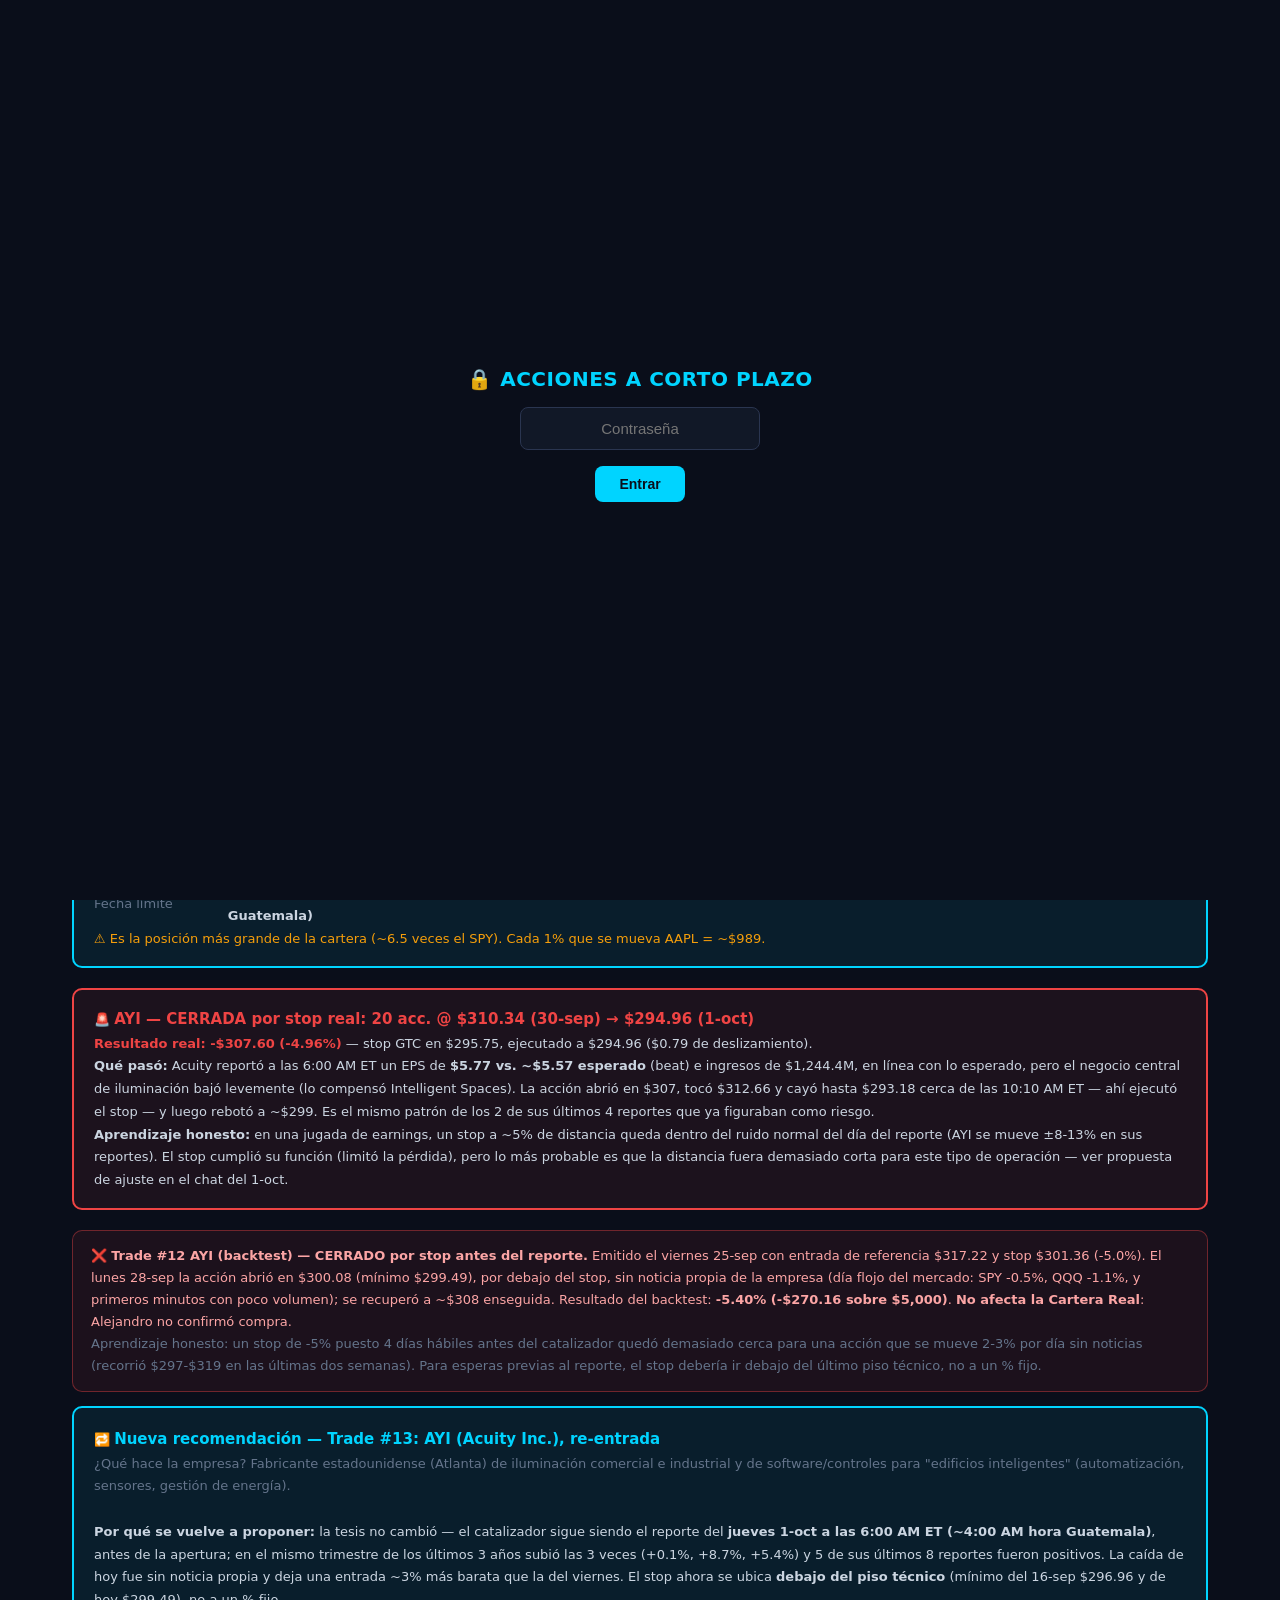
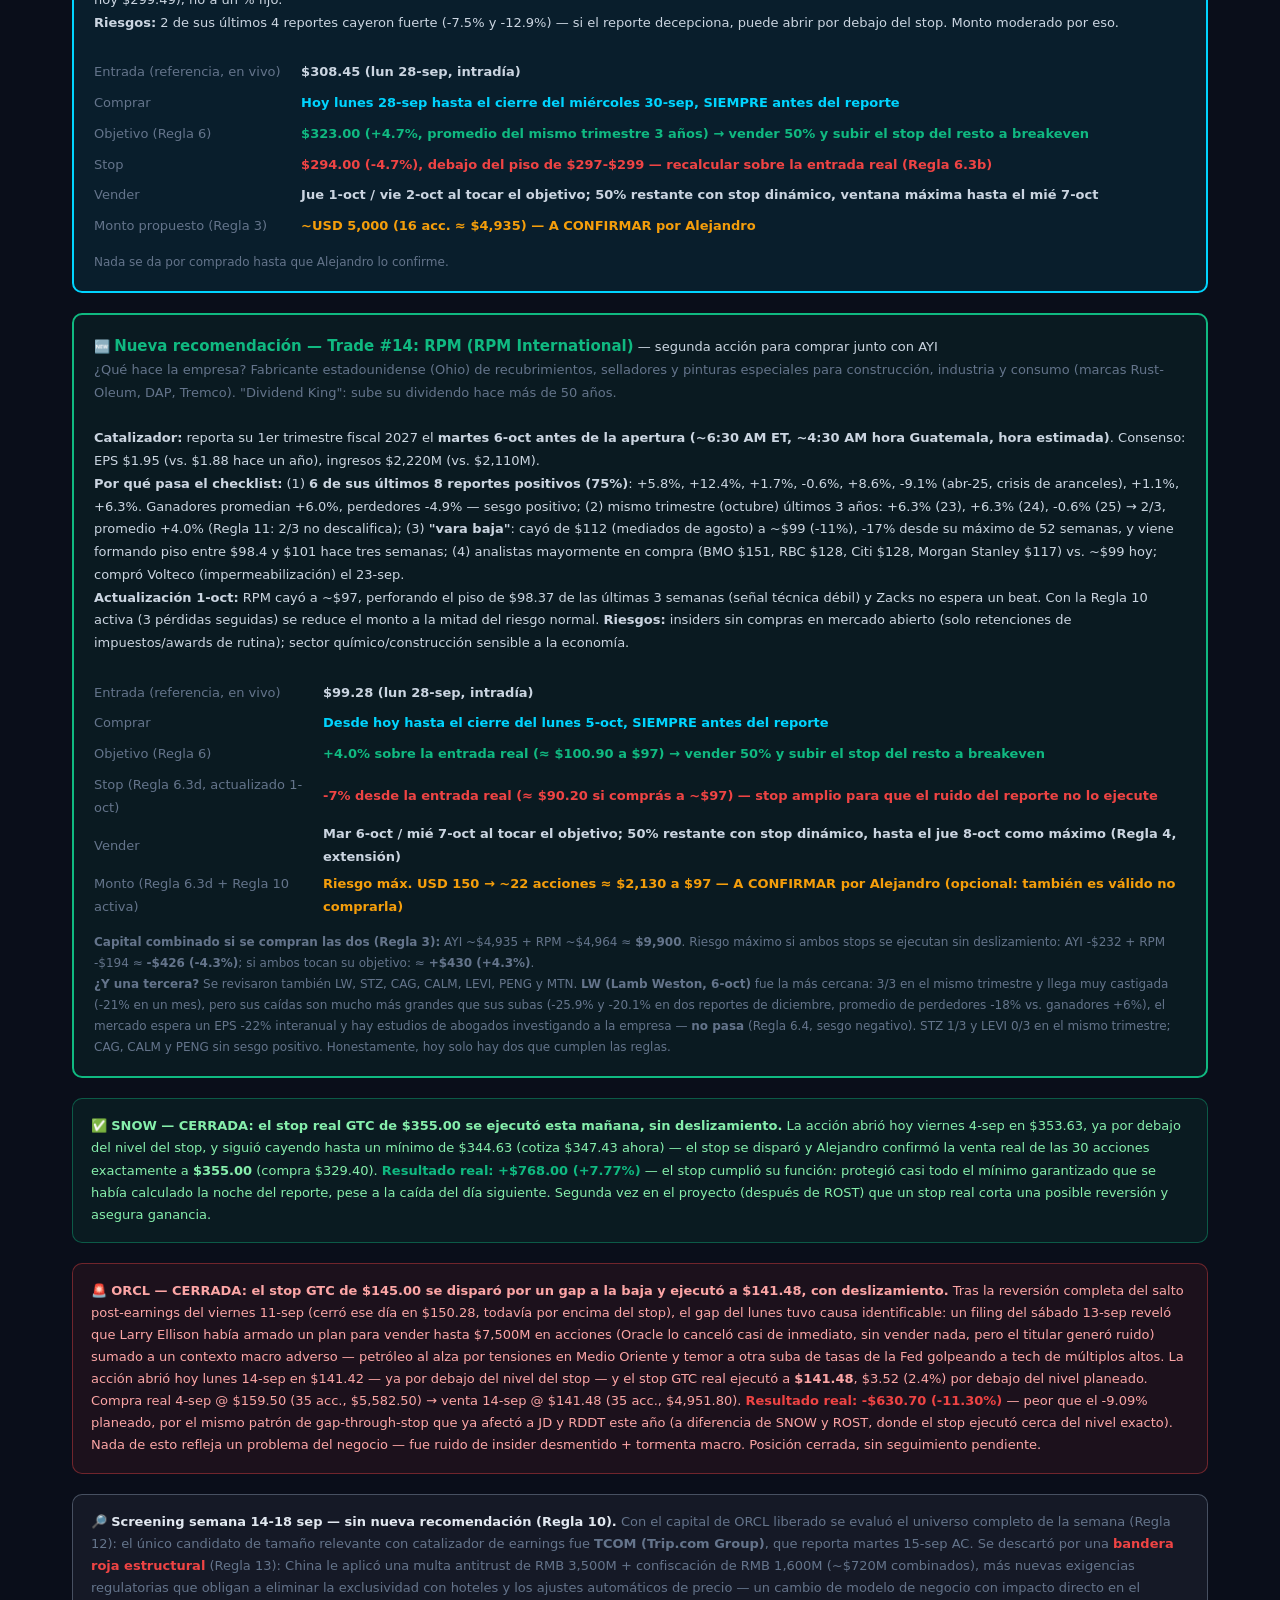
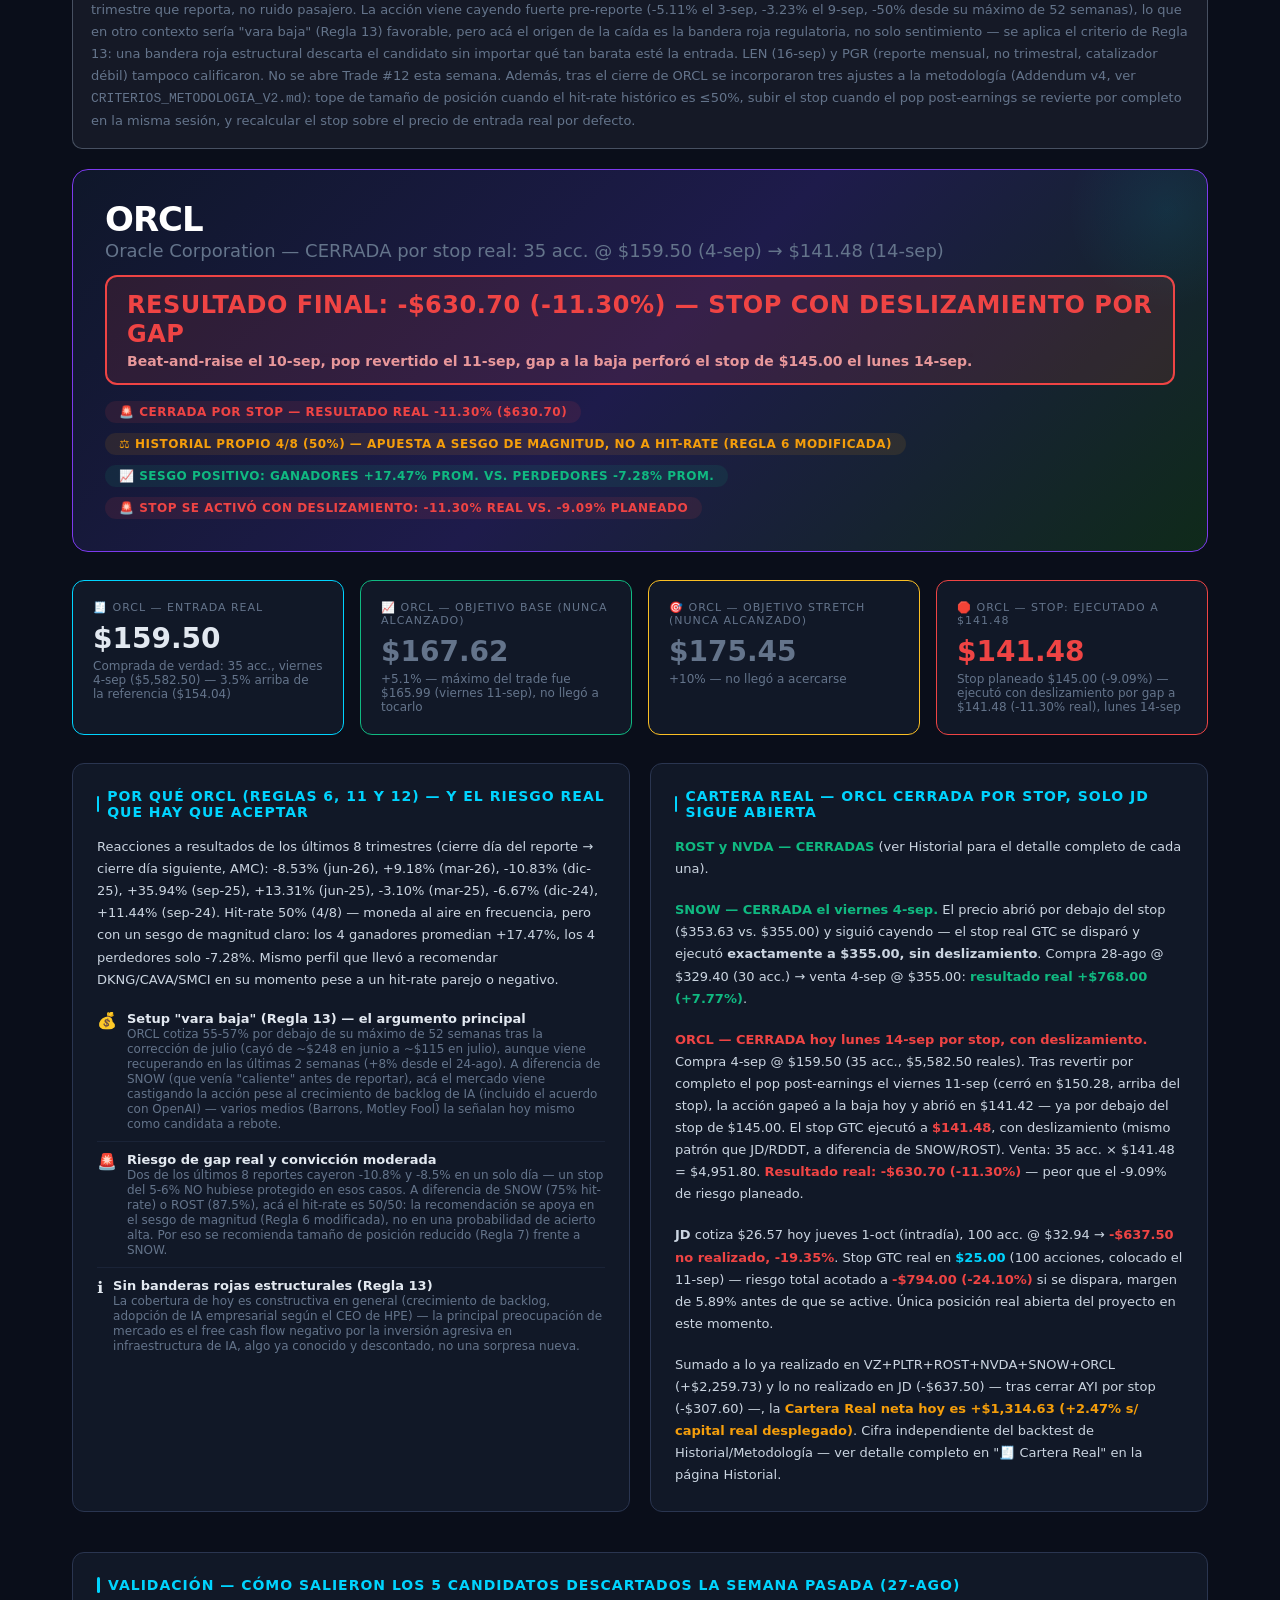
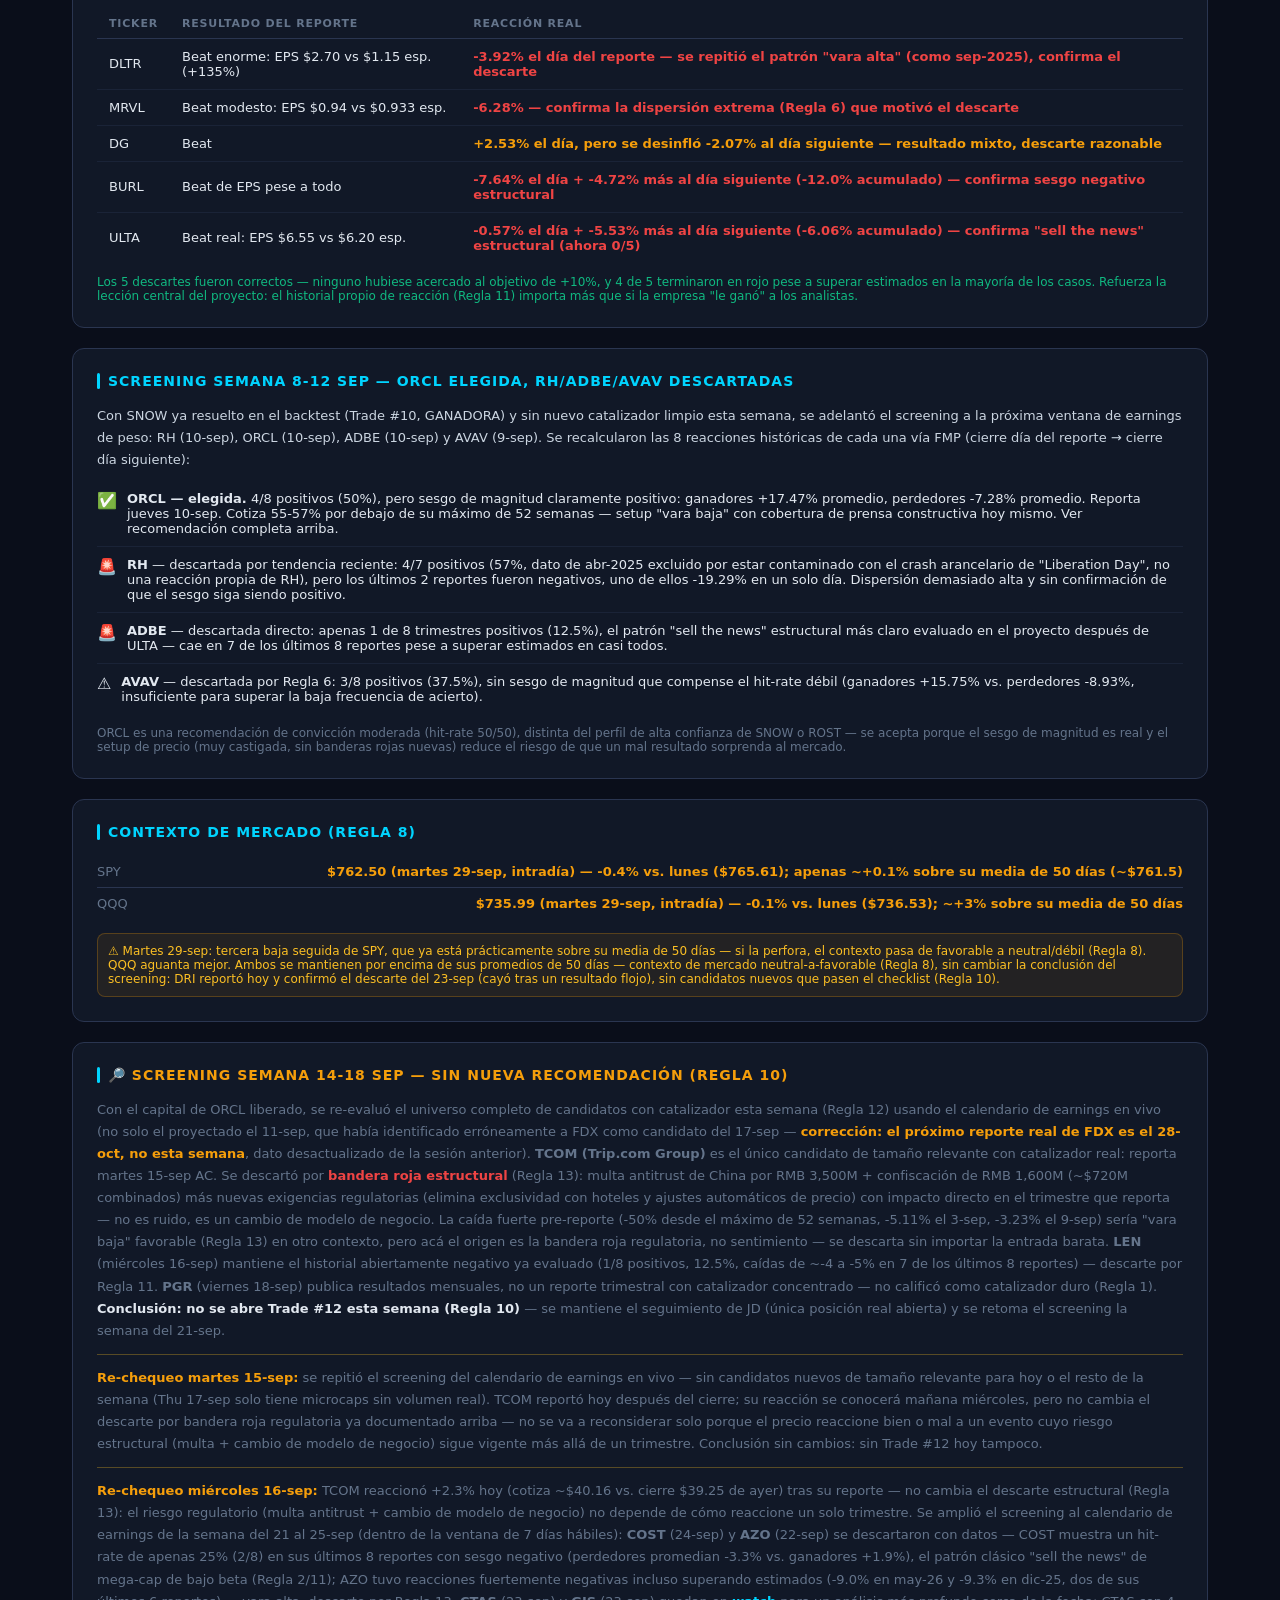
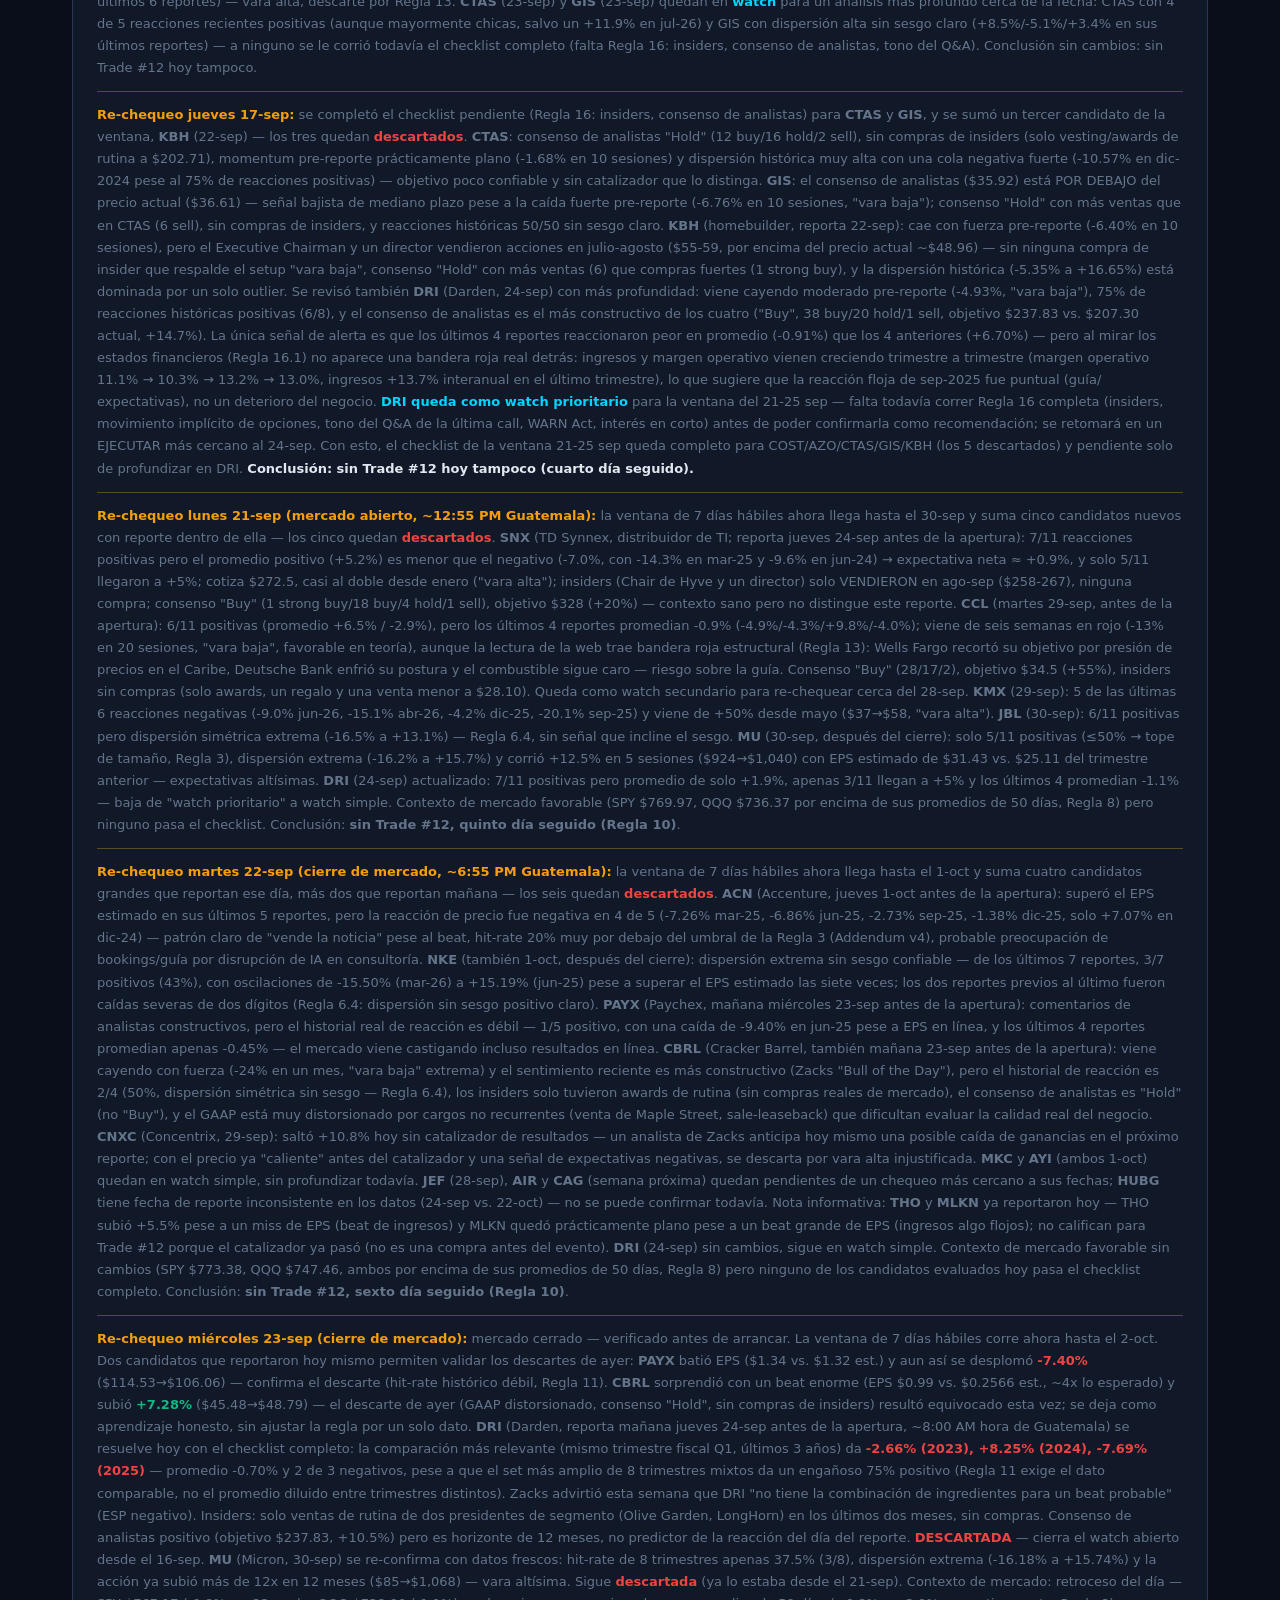
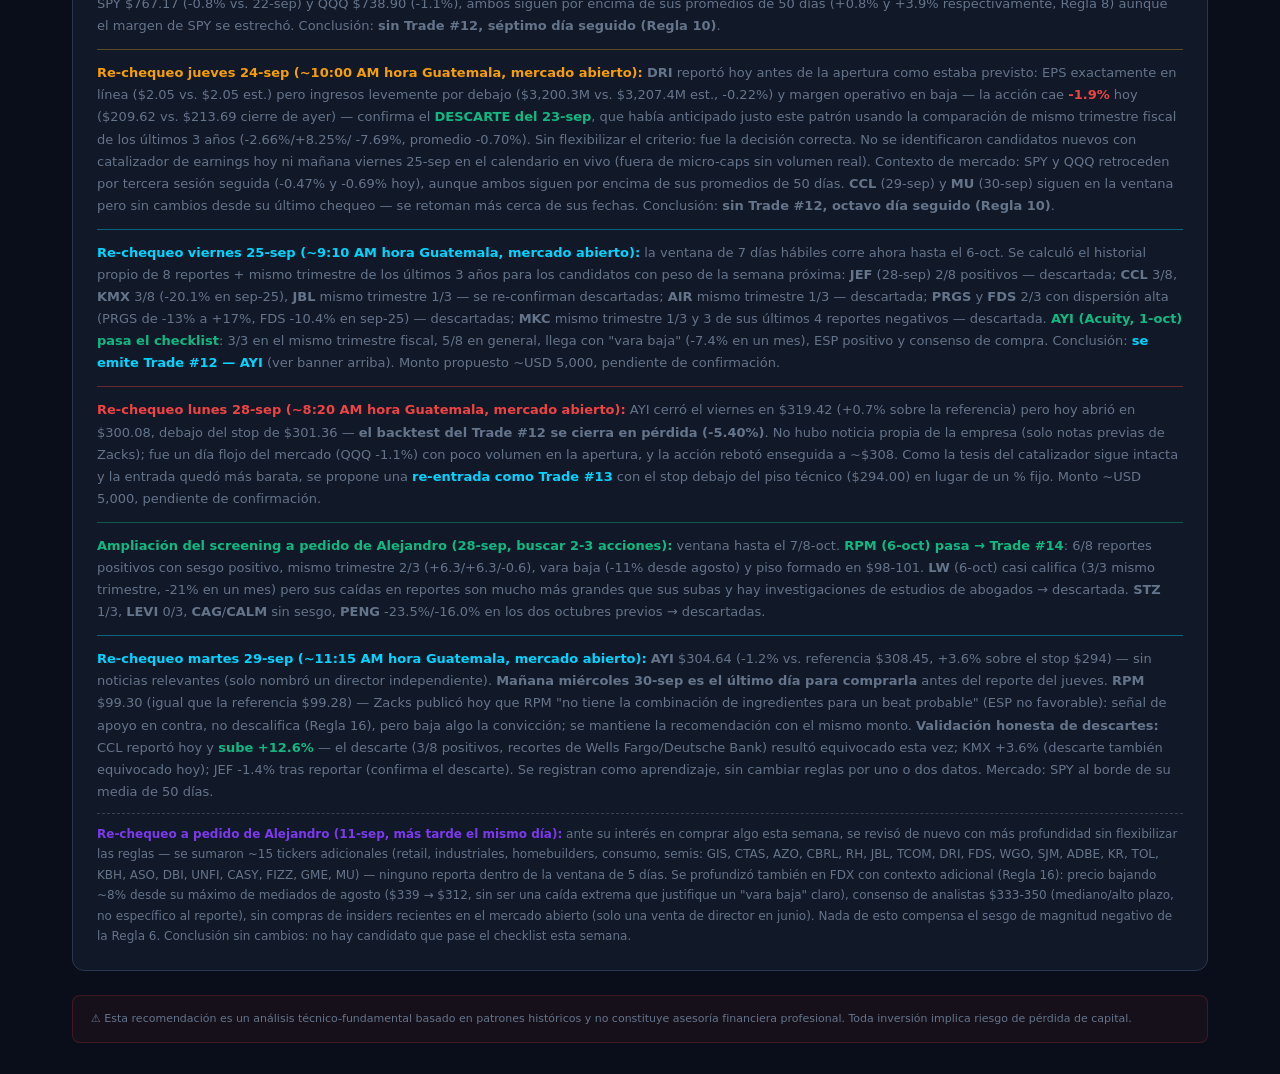
==== index.html @ 8642f824 "Compra real AAPL 300 @ 329.61 (1-oct)" ====
<!DOCTYPE html>
<html lang="es">
<head>
<meta charset="UTF-8">
<meta name="viewport" content="width=device-width, initial-scale=1.0">
<title>ACCIONES A CORTO PLAZO — Trading Dashboard</title>
<style>
  :root {
    --bg: #0a0e1a;
    --bg2: #111827;
    --bg3: #1c2438;
    --border: #2a3550;
    --accent: #00d4ff;
    --accent2: #7c3aed;
    --green: #10b981;
    --red: #ef4444;
    --yellow: #f59e0b;
    --text: #e2e8f0;
    --muted: #64748b;
    --gold: #fbbf24;
  }
  * { box-sizing: border-box; margin: 0; padding: 0; }
  body { background: var(--bg); color: var(--text); font-family: 'Segoe UI', system-ui, sans-serif; min-height: 100vh; }
  nav { background: var(--bg2); border-bottom: 1px solid var(--border); padding: 0 32px; display: flex; align-items: center; justify-content: space-between; height: 60px; position: sticky; top: 0; z-index: 100; flex-wrap: wrap; gap: 8px; }
  .nav-brand { display: flex; align-items: center; gap: 10px; font-size: 16px; font-weight: 700; color: var(--accent); letter-spacing: .5px; }
  .nav-brand span { color: var(--text); font-weight: 400; }
  .nav-tabs { display: flex; gap: 4px; }
  .tab-btn { padding: 8px 20px; border-radius: 8px; border: 1px solid transparent; background: none; color: var(--muted); cursor: pointer; font-size: 14px; font-weight: 500; transition: all .2s; }
  .tab-btn.active { background: var(--bg3); border-color: var(--accent); color: var(--accent); }
  .tab-btn:hover:not(.active) { background: var(--bg3); color: var(--text); }
  .nav-date { font-size: 13px; color: var(--muted); }
  .page { display: none; padding: 32px; max-width: 1200px; margin: 0 auto; }
  .page.active { display: block; }
  .rec-header { background: linear-gradient(135deg, #0f172a 0%, #1e1b4b 50%, #0f2a1a 100%); border: 1px solid var(--accent2); border-radius: 16px; padding: 32px; margin-bottom: 28px; position: relative; overflow: hidden; }
  .rec-header::before { content: ''; position: absolute; top: -60px; right: -60px; width: 200px; height: 200px; background: radial-gradient(circle, rgba(0,212,255,0.08) 0%, transparent 70%); }
  .rec-ticker { font-size: 48px; font-weight: 800; color: #fff; letter-spacing: -1px; line-height: 1; }
  .rec-company { font-size: 18px; color: var(--muted); margin-top: 4px; }
  .rec-badges { display: flex; gap: 10px; margin-top: 16px; flex-wrap: wrap; }
  .badge { padding: 4px 14px; border-radius: 20px; font-size: 12px; font-weight: 700; letter-spacing: .5px; text-transform: uppercase; }
  .badge-buy { background: rgba(16,185,129,.15); border: 1px solid var(--green); color: var(--green); }
  .badge-week { background: rgba(0,212,255,.1); border: 1px solid var(--accent); color: var(--accent); }
  .badge-hot { background: rgba(251,191,36,.1); border: 1px solid var(--gold); color: var(--gold); }
  .rec-meta { display: grid; grid-template-columns: repeat(auto-fit, minmax(160px, 1fr)); gap: 20px; margin-top: 28px; }
  .meta-item label { font-size: 11px; text-transform: uppercase; letter-spacing: 1px; color: var(--muted); }
  .meta-item .value { font-size: 22px; font-weight: 700; margin-top: 4px; }
  .meta-item .value.green { color: var(--green); }
  .meta-item .value.red { color: var(--red); }
  .meta-item .value.accent { color: var(--accent); }
  .meta-item .value.gold { color: var(--gold); }
  .price-grid { display: grid; grid-template-columns: repeat(auto-fit, minmax(200px, 1fr)); gap: 16px; margin-bottom: 28px; }
  .price-card { background: var(--bg2); border: 1px solid var(--border); border-radius: 12px; padding: 20px; }
  .price-card .label { font-size: 11px; color: var(--muted); text-transform: uppercase; letter-spacing: 1px; margin-bottom: 8px; }
  .price-card .amount { font-size: 28px; font-weight: 700; }
  .price-card .sub { font-size: 12px; color: var(--muted); margin-top: 4px; }
  .price-card.entry { border-color: var(--accent); }
  .price-card.target { border-color: var(--green); }
  .price-card.stop { border-color: var(--red); }
  .price-card.upside-card { border-color: var(--gold); }
  .section { background: var(--bg2); border: 1px solid var(--border); border-radius: 12px; padding: 24px; margin-bottom: 20px; }
  .section h3 { font-size: 14px; text-transform: uppercase; letter-spacing: 1px; color: var(--accent); margin-bottom: 16px; display: flex; align-items: center; gap: 8px; }
  .section h3::before { content: ''; width: 3px; height: 16px; background: var(--accent); border-radius: 2px; display: inline-block; }
  .hist-table { width: 100%; border-collapse: collapse; font-size: 13px; }
  .hist-table th { background: var(--bg3); color: var(--muted); text-transform: uppercase; letter-spacing: .8px; font-size: 11px; padding: 12px 14px; text-align: left; border-bottom: 1px solid var(--border); white-space: nowrap; }
  .hist-table td { padding: 14px; border-bottom: 1px solid rgba(42,53,80,.5); vertical-align: middle; }
  .hist-table tr:hover td { background: rgba(0,212,255,.03); }
  .hist-table tr:last-child td { border-bottom: none; }
  .ticker-cell { font-weight: 700; font-size: 15px; color: var(--accent); }
  .company-cell { color: var(--text); font-size: 12px; max-width: 140px; }
  .status-badge { display: inline-block; padding: 3px 10px; border-radius: 12px; font-size: 11px; font-weight: 700; white-space: nowrap; }
  .status-ganancia { background: rgba(16,185,129,.15); color: var(--green); border: 1px solid var(--green); }
  .status-parcial { background: rgba(245,158,11,.12); color: var(--yellow); border: 1px solid var(--yellow); }
  .status-perdida { background: rgba(239,68,68,.12); color: var(--red); border: 1px solid var(--red); }
  .status-abierta { background: rgba(0,212,255,.1); color: var(--accent); border: 1px solid var(--accent); }
  .pl-pos { color: var(--green); font-weight: 700; }
  .pl-neg { color: var(--red); font-weight: 700; }
  .pl-neu { color: var(--yellow); font-weight: 700; }
  .pl-open { color: var(--accent); font-weight: 700; font-style: italic; }
  .val-table { width: 100%; border-collapse: collapse; font-size: 13px; }
  .val-table th { color: var(--muted); font-size: 11px; text-transform: uppercase; letter-spacing: .8px; padding: 8px 12px; text-align: left; border-bottom: 1px solid var(--border); }
  .val-table td { padding: 10px 12px; border-bottom: 1px solid rgba(42,53,80,.4); }
  .val-table tr:last-child td { border-bottom: none; }
  .check-yes { color: var(--green); font-weight: 700; }
  .check-no { color: var(--red); font-weight: 700; }
  .check-warn { color: var(--yellow); font-weight: 700; }
  .risk-row { display: flex; align-items: center; gap: 12px; margin-bottom: 10px; }
  .risk-label { width: 130px; font-size: 12px; color: var(--muted); flex-shrink: 0; }
  .risk-bar-bg { flex: 1; height: 6px; background: var(--bg3); border-radius: 3px; overflow: hidden; }
  .risk-bar-fill { height: 100%; border-radius: 3px; }
  .risk-score { width: 40px; text-align: right; font-size: 13px; font-weight: 600; }
  .catalyst-list { list-style: none; }
  .catalyst-list li { padding: 10px 0; border-bottom: 1px solid rgba(42,53,80,.4); display: flex; align-items: flex-start; gap: 10px; font-size: 13px; }
  .catalyst-list li:last-child { border-bottom: none; }
  .cat-icon { font-size: 16px; flex-shrink: 0; }
  .two-col { display: grid; grid-template-columns: 1fr 1fr; gap: 20px; margin-bottom: 20px; }
  @media (max-width: 768px) { .two-col { grid-template-columns: 1fr; } }
  .exec-plan { display: flex; flex-direction: column; gap: 12px; }
  .exec-step { display: flex; gap: 14px; align-items: flex-start; }
  .step-circle { width: 28px; height: 28px; border-radius: 50%; display: flex; align-items: center; justify-content: center; font-size: 12px; font-weight: 700; flex-shrink: 0; }
  .step-circle.entry-c { background: rgba(0,212,255,.15); border: 2px solid var(--accent); color: var(--accent); }
  .step-circle.hold-c { background: rgba(251,191,36,.1); border: 2px solid var(--gold); color: var(--gold); }
  .step-circle.exit-c { background: rgba(16,185,129,.15); border: 2px solid var(--green); color: var(--green); }
  .step-circle.stop-c { background: rgba(239,68,68,.1); border: 2px solid var(--red); color: var(--red); }
  .step-content .step-title { font-size: 13px; font-weight: 600; }
  .step-content .step-desc { font-size: 12px; color: var(--muted); margin-top: 3px; }
  .disclaimer { background: rgba(239,68,68,.05); border: 1px solid rgba(239,68,68,.2); border-radius: 8px; padding: 14px 18px; font-size: 11px; color: var(--muted); margin-top: 24px; line-height: 1.6; }
  ::-webkit-scrollbar { width: 6px; height: 6px; }
  ::-webkit-scrollbar-track { background: var(--bg); }
  ::-webkit-scrollbar-thumb { background: var(--border); border-radius: 3px; }
  .stats-row { display: grid; grid-template-columns: repeat(auto-fit, minmax(140px, 1fr)); gap: 16px; margin-bottom: 28px; }
  .stat-card { background: var(--bg2); border: 1px solid var(--border); border-radius: 12px; padding: 18px; text-align: center; }
  .stat-card .sv { font-size: 32px; font-weight: 800; }
  .stat-card .sl { font-size: 11px; color: var(--muted); text-transform: uppercase; letter-spacing: .8px; margin-top: 6px; }
  .stat-card.win-c { border-color: var(--green); }
  .stat-card.partial-c { border-color: var(--yellow); }
  .stat-card.loss-c { border-color: var(--red); }
  .stat-card.total-c { border-color: var(--accent); }
  .table-wrap { overflow-x: auto; }
</style>
</head>
<body>

<div id="gate-overlay" style="display:none;position:fixed;inset:0;z-index:9999;background:#0a0e1a;align-items:center;justify-content:center;flex-direction:column;gap:16px;font-family:'Segoe UI',system-ui,sans-serif;">
  <div style="font-size:20px;font-weight:700;color:#00d4ff;letter-spacing:.5px;">🔒 ACCIONES A CORTO PLAZO</div>
  <input id="gate-pass" type="password" placeholder="Contraseña" autocomplete="off" style="padding:12px 16px;border-radius:8px;border:1px solid #2a3550;background:#111827;color:#e2e8f0;font-size:15px;width:240px;text-align:center;">
  <button id="gate-btn" style="padding:10px 24px;border-radius:8px;border:none;background:#00d4ff;color:#0a0e1a;font-weight:700;cursor:pointer;font-size:14px;">Entrar</button>
  <div id="gate-error" style="color:#ef4444;font-size:13px;height:16px;"></div>
</div>
<script>
(function(){
  var PASS = "Guada2014";
  var KEY = "acp_auth_ok";
  var overlay = document.getElementById('gate-overlay');
  var authed = false;
  try{ authed = sessionStorage.getItem(KEY) === "1"; }catch(e){}
  if (!authed) {
    overlay.style.display = 'flex';
    document.body.style.overflow = 'hidden';
  }
  function unlock(){
    overlay.style.display = 'none';
    document.body.style.overflow = '';
    try{ sessionStorage.setItem(KEY, "1"); }catch(e){}
  }
  function check(){
    var el = document.getElementById('gate-pass');
    if (el.value === PASS) { unlock(); }
    else {
      document.getElementById('gate-error').textContent = 'Contraseña incorrecta';
      el.value = '';
      el.focus();
    }
  }
  var btn = document.getElementById('gate-btn');
  var pass = document.getElementById('gate-pass');
  if (btn) btn.addEventListener('click', check);
  if (pass) pass.addEventListener('keydown', function(e){ if(e.key === 'Enter'){ check(); } });
})();
</script>

<nav>
  <div class="nav-brand">📈 <span>ACCIONES A CORTO PLAZO</span></div>
  <div class="nav-tabs">
    <button class="tab-btn active" onclick="showPage('p1', this)">🎯 Recomendación</button>
    <button class="tab-btn" onclick="showPage('p2', this)">📋 Historial</button>
  </div>
  <div class="nav-date">🗓️ Jueves, 1 de Octubre de 2026 (~9:00 AM hora Guatemala) — 🔄 NUEVO MÉTODO: RSI(2) en SPY/QQQ + comprar después de buenos reportes · 🟢 SEÑAL DE COMPRA ACTIVA: SPY ~$761 · RPM cancelada · AYI cerrada por stop (-$307.60) · 🧾 AAPL comprada 300 @ $329.61</div>
</nav>

<!-- ════════════════════ PAGE 1: RECOMENDACIÓN ════════════════════ -->
<div class="page active" id="p1">

  <div style="background:rgba(0,212,255,.08);border:2px solid var(--accent);border-radius:10px;padding:18px 20px;font-size:13px;color:#cbd5e1;margin-bottom:20px;line-height:1.75;">
    🔄 <strong style="color:var(--accent);font-size:15px;">Nuevo método desde el 1-oct-2026 (Addendum v6, aprobado por Alejandro)</strong><br>
    Una investigación con datos reales 2023-2026 mostró que <strong>comprar antes de un reporte es una moneda al aire</strong> (120 reportes: 51% ganadoras, mediana +0.2%, peor -21%). Se reemplaza por:<br>
    <strong>A) RSI(2) en SPY/QQQ (principal):</strong> comprar cuando el fondo cae fuerte 2-3 días (RSI(2) &lt; 10) estando sobre su media de 200 días; vender cuando cierra sobre su media de 5 días (máx. 10 días). Stop de catástrofe -8%. Historial: SPY 96 operaciones, <strong>75% ganadoras</strong>, +0.37% en ~3 días, peor -3.7%; QQQ 92 operaciones, 75%, +0.52%, peor -6.6%.<br>
    <strong>B) Comprar DESPUÉS de un buen reporte</strong> (reacción &gt; +3%) y mantener 20 días: 59% ganadoras, +2.6% sobre el SPY.<br>
    <span style="color:var(--muted);">Ganancias chicas y frecuentes, no +10% por semana. Aviso automático cada día hábil ~1:20 PM hora Guatemala solo si hay que comprar o vender. Detalle: INVESTIGACION_ESTRATEGIAS_2026-10-01.md.</span>
  </div>

  <div style="background:rgba(16,185,129,.08);border:2px solid var(--green);border-radius:10px;padding:16px 20px;font-size:13px;color:#cbd5e1;margin-bottom:20px;line-height:1.75;">
    🧾 <strong style="color:var(--green);font-size:15px;">Trade #15 — SPY (fondo del S&amp;P 500): COMPRADO — 20 acc. @ $759.68</strong><br>
    <span style="color:var(--muted);">SPY es un fondo que replica a las 500 empresas más grandes de EE.UU. — no depende de una sola empresa ni de un reporte.</span><br>
    Bajó 4 días seguidos (de $771.35 a ~$761.34), RSI(2) = 0, y sigue muy por encima de su media de 200 días ($720).<br>
    <table style="width:100%;font-size:13px;border-collapse:collapse;margin-top:6px;">
      <tr><td style="color:var(--muted);padding:3px 0;">Entrada (referencia)</td><td style="font-weight:700;">~$761.34 (jue 1-oct, intradía) — comprar hoy</td></tr>
      <tr><td style="color:var(--muted);padding:3px 0;">🧾 COMPRA REAL</td><td style="font-weight:700;color:var(--green);">20 acciones @ $759.68 (jue 1-oct) — $15,193.60</td></tr>
      <tr><td style="color:var(--muted);padding:3px 0;">Vender</td><td style="font-weight:700;color:var(--green);">cuando SPY cierre por encima de su media de 5 días (hoy ≈ $765) — normalmente 2-4 días; máximo 10 días hábiles</td></tr>
      <tr><td style="color:var(--muted);padding:3px 0;">Stop GTC de catástrofe</td><td style="font-weight:700;color:var(--red);">-8% sobre la compra real → $698.91</td></tr>
    </table>
  </div>

  <div style="background:rgba(0,212,255,.08);border:2px solid var(--accent);border-radius:10px;padding:16px 20px;font-size:13px;color:#cbd5e1;margin-bottom:20px;line-height:1.75;">
    🧾 <strong style="color:var(--accent);font-size:15px;">AAPL (Apple) — COMPRA REAL por decisión propia: 300 acc. @ $329.61 (jue 1-oct) — $98,883.00</strong><br>
    <span style="color:var(--muted);">Apple diseña y vende iPhone, Mac, iPad y servicios (App Store, iCloud, Apple Music). No es una señal del método RSI(2) (RSI(2) de AAPL hoy ≈ 62); se registra como operación propia.</span><br>
    Técnico: $330.81 hoy (intradía), -3% de su máximo del año ($341.07), sobre sus medias de 50 días ($322) y 200 días ($289) → tendencia alcista. Se mueve ±1.1% por día; en una semana normal, entre -5% y +6%.<br>
    <table style="width:100%;font-size:13px;border-collapse:collapse;margin-top:6px;">
      <tr><td style="color:var(--muted);padding:3px 0;">Objetivo 1 (150 acc.)</td><td style="font-weight:700;color:var(--green);">$340.00 (+3.2%) → +$1,558.50 — zona del máximo del año</td></tr>
      <tr><td style="color:var(--muted);padding:3px 0;">Objetivo 2 (150 acc.)</td><td style="font-weight:700;color:var(--green);">$348.00 (+5.6%) → +$2,758.50, o trailing stop 3% una vez vendida la primera mitad</td></tr>
      <tr><td style="color:var(--muted);padding:3px 0;">Stop GTC sugerido</td><td style="font-weight:700;color:var(--red);">$318.50 (-3.4%, debajo de su media de 50 días) → riesgo -$3,333.00</td></tr>
      <tr><td style="color:var(--muted);padding:3px 0;">Fecha límite</td><td style="font-weight:700;">revisión jue 15-oct; vender todo a más tardar el mié 28-oct (Apple reporta el jue 29-oct después del cierre, ~2:30 PM hora Guatemala)</td></tr>
    </table>
    <span style="color:var(--yellow);">⚠️ Es la posición más grande de la cartera (~6.5 veces el SPY). Cada 1% que se mueva AAPL = ~$989.</span>
  </div>

  <div style="background:rgba(239,68,68,.08);border:2px solid var(--red);border-radius:10px;padding:16px 20px;font-size:13px;color:#cbd5e1;margin-bottom:20px;line-height:1.75;">
    🚨 <strong style="color:var(--red);font-size:15px;">AYI — CERRADA por stop real: 20 acc. @ $310.34 (30-sep) → $294.96 (1-oct)</strong><br>
    <strong style="color:var(--red);">Resultado real: -$307.60 (-4.96%)</strong> — stop GTC en $295.75, ejecutado a $294.96 ($0.79 de deslizamiento).<br>
    <strong>Qué pasó:</strong> Acuity reportó a las 6:00 AM ET un EPS de <strong>$5.77 vs. ~$5.57 esperado</strong> (beat) e ingresos de $1,244.4M, en línea con lo esperado, pero el negocio central de iluminación bajó levemente (lo compensó Intelligent Spaces). La acción abrió en $307, tocó $312.66 y cayó hasta $293.18 cerca de las 10:10 AM ET — ahí ejecutó el stop — y luego rebotó a ~$299. Es el mismo patrón de los 2 de sus últimos 4 reportes que ya figuraban como riesgo.<br>
    <strong>Aprendizaje honesto:</strong> en una jugada de earnings, un stop a ~5% de distancia queda dentro del ruido normal del día del reporte (AYI se mueve ±8-13% en sus reportes). El stop cumplió su función (limitó la pérdida), pero lo más probable es que la distancia fuera demasiado corta para este tipo de operación — ver propuesta de ajuste en el chat del 1-oct.
  </div>

  <div style="background:rgba(239,68,68,.08);border:1px solid rgba(239,68,68,.4);border-radius:10px;padding:14px 18px;font-size:13px;color:#fca5a5;margin-bottom:14px;line-height:1.7;">
    ❌ <strong>Trade #12 AYI (backtest) — CERRADO por stop antes del reporte.</strong> Emitido el viernes 25-sep con entrada de referencia $317.22 y stop $301.36 (-5.0%). El lunes 28-sep la acción abrió en $300.08 (mínimo $299.49), por debajo del stop, sin noticia propia de la empresa (día flojo del mercado: SPY -0.5%, QQQ -1.1%, y primeros minutos con poco volumen); se recuperó a ~$308 enseguida. Resultado del backtest: <strong>-5.40% (-$270.16 sobre $5,000)</strong>. <strong>No afecta la Cartera Real</strong>: Alejandro no confirmó compra.<br>
    <span style="color:var(--muted);">Aprendizaje honesto: un stop de -5% puesto 4 días hábiles antes del catalizador quedó demasiado cerca para una acción que se mueve 2-3% por día sin noticias (recorrió $297-$319 en las últimas dos semanas). Para esperas previas al reporte, el stop debería ir debajo del último piso técnico, no a un % fijo.</span>
  </div>

  <div style="background:rgba(0,212,255,.08);border:2px solid var(--accent);border-radius:10px;padding:18px 20px;font-size:13px;color:#cbd5e1;margin-bottom:20px;line-height:1.75;">
    🔁 <strong style="color:var(--accent);font-size:15px;">Nueva recomendación — Trade #13: AYI (Acuity Inc.), re-entrada</strong><br>
    <span style="color:var(--muted);">¿Qué hace la empresa? Fabricante estadounidense (Atlanta) de iluminación comercial e industrial y de software/controles para "edificios inteligentes" (automatización, sensores, gestión de energía).</span><br><br>
    <strong>Por qué se vuelve a proponer:</strong> la tesis no cambió — el catalizador sigue siendo el reporte del <strong>jueves 1-oct a las 6:00 AM ET (~4:00 AM hora Guatemala)</strong>, antes de la apertura; en el mismo trimestre de los últimos 3 años subió las 3 veces (+0.1%, +8.7%, +5.4%) y 5 de sus últimos 8 reportes fueron positivos. La caída de hoy fue sin noticia propia y deja una entrada ~3% más barata que la del viernes. El stop ahora se ubica <strong>debajo del piso técnico</strong> (mínimo del 16-sep $296.96 y de hoy $299.49), no a un % fijo.<br>
    <strong>Riesgos:</strong> 2 de sus últimos 4 reportes cayeron fuerte (-7.5% y -12.9%) — si el reporte decepciona, puede abrir por debajo del stop. Monto moderado por eso.<br><br>
    <table style="width:100%;font-size:13px;border-collapse:collapse;">
      <tr><td style="color:var(--muted);padding:4px 0;">Entrada (referencia, en vivo)</td><td style="font-weight:700;">$308.45 (lun 28-sep, intradía)</td></tr>
      <tr><td style="color:var(--muted);padding:4px 0;">Comprar</td><td style="font-weight:700;color:var(--accent);">Hoy lunes 28-sep hasta el cierre del miércoles 30-sep, SIEMPRE antes del reporte</td></tr>
      <tr><td style="color:var(--muted);padding:4px 0;">Objetivo (Regla 6)</td><td style="font-weight:700;color:var(--green);">$323.00 (+4.7%, promedio del mismo trimestre 3 años) → vender 50% y subir el stop del resto a breakeven</td></tr>
      <tr><td style="color:var(--muted);padding:4px 0;">Stop</td><td style="font-weight:700;color:var(--red);">$294.00 (-4.7%), debajo del piso de $297-$299 — recalcular sobre la entrada real (Regla 6.3b)</td></tr>
      <tr><td style="color:var(--muted);padding:4px 0;">Vender</td><td style="font-weight:700;">Jue 1-oct / vie 2-oct al tocar el objetivo; 50% restante con stop dinámico, ventana máxima hasta el mié 7-oct</td></tr>
      <tr><td style="color:var(--muted);padding:4px 0;">Monto propuesto (Regla 3)</td><td style="font-weight:700;color:var(--yellow);">~USD 5,000 (16 acc. ≈ $4,935) — A CONFIRMAR por Alejandro</td></tr>
    </table>
    <div style="margin-top:10px;font-size:12px;color:var(--muted);">Nada se da por comprado hasta que Alejandro lo confirme.</div>
  </div>

  <div style="background:rgba(16,185,129,.07);border:2px solid var(--green);border-radius:10px;padding:18px 20px;font-size:13px;color:#cbd5e1;margin-bottom:20px;line-height:1.75;">
    🆕 <strong style="color:var(--green);font-size:15px;">Nueva recomendación — Trade #14: RPM (RPM International)</strong> — segunda acción para comprar junto con AYI<br>
    <span style="color:var(--muted);">¿Qué hace la empresa? Fabricante estadounidense (Ohio) de recubrimientos, selladores y pinturas especiales para construcción, industria y consumo (marcas Rust-Oleum, DAP, Tremco). "Dividend King": sube su dividendo hace más de 50 años.</span><br><br>
    <strong>Catalizador:</strong> reporta su 1er trimestre fiscal 2027 el <strong>martes 6-oct antes de la apertura (~6:30 AM ET, ~4:30 AM hora Guatemala, hora estimada)</strong>. Consenso: EPS $1.95 (vs. $1.88 hace un año), ingresos $2,220M (vs. $2,110M).<br>
    <strong>Por qué pasa el checklist:</strong>
    (1) <strong>6 de sus últimos 8 reportes positivos (75%)</strong>: +5.8%, +12.4%, +1.7%, -0.6%, +8.6%, -9.1% (abr-25, crisis de aranceles), +1.1%, +6.3%. Ganadores promedian +6.0%, perdedores -4.9% — sesgo positivo;
    (2) mismo trimestre (octubre) últimos 3 años: +6.3% (23), +6.3% (24), -0.6% (25) → 2/3, promedio +4.0% (Regla 11: 2/3 no descalifica);
    (3) <strong>"vara baja"</strong>: cayó de $112 (mediados de agosto) a ~$99 (-11%), -17% desde su máximo de 52 semanas, y viene formando piso entre $98.4 y $101 hace tres semanas;
    (4) analistas mayormente en compra (BMO $151, RBC $128, Citi $128, Morgan Stanley $117) vs. ~$99 hoy; compró Volteco (impermeabilización) el 23-sep.<br>
    <strong>Actualización 1-oct:</strong> RPM cayó a ~$97, perforando el piso de $98.37 de las últimas 3 semanas (señal técnica débil) y Zacks no espera un beat. Con la Regla 10 activa (3 pérdidas seguidas) se reduce el monto a la mitad del riesgo normal. <strong>Riesgos:</strong> insiders sin compras en mercado abierto (solo retenciones de impuestos/awards de rutina); sector químico/construcción sensible a la economía.<br><br>
    <table style="width:100%;font-size:13px;border-collapse:collapse;">
      <tr><td style="color:var(--muted);padding:4px 0;">Entrada (referencia, en vivo)</td><td style="font-weight:700;">$99.28 (lun 28-sep, intradía)</td></tr>
      <tr><td style="color:var(--muted);padding:4px 0;">Comprar</td><td style="font-weight:700;color:var(--accent);">Desde hoy hasta el cierre del lunes 5-oct, SIEMPRE antes del reporte</td></tr>
      <tr><td style="color:var(--muted);padding:4px 0;">Objetivo (Regla 6)</td><td style="font-weight:700;color:var(--green);">+4.0% sobre la entrada real (≈ $100.90 a $97) → vender 50% y subir el stop del resto a breakeven</td></tr>
      <tr><td style="color:var(--muted);padding:4px 0;">Stop (Regla 6.3d, actualizado 1-oct)</td><td style="font-weight:700;color:var(--red);">-7% desde la entrada real (≈ $90.20 si comprás a ~$97) — stop amplio para que el ruido del reporte no lo ejecute</td></tr>
      <tr><td style="color:var(--muted);padding:4px 0;">Vender</td><td style="font-weight:700;">Mar 6-oct / mié 7-oct al tocar el objetivo; 50% restante con stop dinámico, hasta el jue 8-oct como máximo (Regla 4, extensión)</td></tr>
      <tr><td style="color:var(--muted);padding:4px 0;">Monto (Regla 6.3d + Regla 10 activa)</td><td style="font-weight:700;color:var(--yellow);">Riesgo máx. USD 150 → ~22 acciones ≈ $2,130 a $97 — A CONFIRMAR por Alejandro (opcional: también es válido no comprarla)</td></tr>
    </table>
    <div style="margin-top:10px;font-size:12px;color:var(--muted);"><strong>Capital combinado si se compran las dos (Regla 3):</strong> AYI ~$4,935 + RPM ~$4,964 ≈ <strong>$9,900</strong>. Riesgo máximo si ambos stops se ejecutan sin deslizamiento: AYI -$232 + RPM -$194 ≈ <strong>-$426 (-4.3%)</strong>; si ambos tocan su objetivo: ≈ <strong>+$430 (+4.3%)</strong>.
    <br><strong>¿Y una tercera?</strong> Se revisaron también LW, STZ, CAG, CALM, LEVI, PENG y MTN. <strong>LW (Lamb Weston, 6-oct)</strong> fue la más cercana: 3/3 en el mismo trimestre y llega muy castigada (-21% en un mes), pero sus caídas son mucho más grandes que sus subas (-25.9% y -20.1% en dos reportes de diciembre, promedio de perdedores -18% vs. ganadores +6%), el mercado espera un EPS -22% interanual y hay estudios de abogados investigando a la empresa — <strong>no pasa</strong> (Regla 6.4, sesgo negativo). STZ 1/3 y LEVI 0/3 en el mismo trimestre; CAG, CALM y PENG sin sesgo positivo. Honestamente, hoy solo hay dos que cumplen las reglas.</div>
  </div>

  <div style="background:rgba(16,185,129,.08);border:1px solid rgba(16,185,129,.4);border-radius:10px;padding:16px 18px;font-size:13px;color:#86efac;margin-bottom:20px;line-height:1.7;">
    ✅ <strong>SNOW — CERRADA: el stop real GTC de $355.00 se ejecutó esta mañana, sin deslizamiento.</strong>
    La acción abrió hoy viernes 4-sep en $353.63, ya por debajo del nivel del stop, y siguió cayendo hasta un
    mínimo de $344.63 (cotiza $347.43 ahora) — el stop se disparó y Alejandro confirmó la venta real de las 30
    acciones exactamente a <strong>$355.00</strong> (compra $329.40). <strong style="color:var(--green);">
    Resultado real: +$768.00 (+7.77%)</strong> — el stop cumplió su función: protegió casi todo el mínimo
    garantizado que se había calculado la noche del reporte, pese a la caída del día siguiente. Segunda vez en el
    proyecto (después de ROST) que un stop real corta una posible reversión y asegura ganancia.
  </div>

  <div style="background:rgba(239,68,68,.08);border:1px solid rgba(239,68,68,.4);border-radius:10px;padding:16px 18px;font-size:13px;color:#fca5a5;margin-bottom:20px;line-height:1.7;">
    🚨 <strong>ORCL — CERRADA: el stop GTC de $145.00 se disparó por un gap a la baja y ejecutó a $141.48,
    con deslizamiento.</strong>
    Tras la reversión completa del salto post-earnings del viernes 11-sep (cerró ese día en $150.28, todavía
    por encima del stop), el gap del lunes tuvo causa identificable: un filing del sábado 13-sep reveló que
    Larry Ellison había armado un plan para vender hasta $7,500M en acciones (Oracle lo canceló casi de
    inmediato, sin vender nada, pero el titular generó ruido) sumado a un contexto macro adverso — petróleo al
    alza por tensiones en Medio Oriente y temor a otra suba de tasas de la Fed golpeando a tech de múltiplos
    altos. La acción abrió hoy lunes 14-sep en $141.42 — ya por debajo del nivel del stop — y
    el stop GTC real ejecutó a <strong>$141.48</strong>, $3.52 (2.4%) por debajo del nivel planeado. Compra
    real 4-sep @ $159.50 (35 acc., $5,582.50) → venta 14-sep @ $141.48 (35 acc., $4,951.80).
    <strong style="color:var(--red);">Resultado real: -$630.70 (-11.30%)</strong> — peor que el -9.09%
    planeado, por el mismo patrón de gap-through-stop que ya afectó a JD y RDDT este año (a diferencia de SNOW
    y ROST, donde el stop ejecutó cerca del nivel exacto). Nada de esto refleja un problema del negocio —
    fue ruido de insider desmentido + tormenta macro. Posición cerrada, sin seguimiento pendiente.
  </div>

  <div style="background:rgba(148,163,184,.08);border:1px solid rgba(148,163,184,.4);border-radius:10px;padding:16px 18px;font-size:13px;color:var(--muted);margin-bottom:20px;line-height:1.7;">
    🔎 <strong style="color:var(--text);">Screening semana 14-18 sep — sin nueva recomendación (Regla 10).</strong>
    Con el capital de ORCL liberado se evaluó el universo completo de la semana (Regla 12): el único candidato
    de tamaño relevante con catalizador de earnings fue <strong>TCOM (Trip.com Group)</strong>, que reporta
    martes 15-sep AC. Se descartó por una <strong style="color:var(--red);">bandera roja estructural</strong>
    (Regla 13): China le aplicó una multa antitrust de RMB 3,500M + confiscación de RMB 1,600M (~$720M
    combinados), más nuevas exigencias regulatorias que obligan a eliminar la exclusividad con hoteles y los
    ajustes automáticos de precio — un cambio de modelo de negocio con impacto directo en el trimestre que
    reporta, no ruido pasajero. La acción viene cayendo fuerte pre-reporte (-5.11% el 3-sep, -3.23% el 9-sep,
    -50% desde su máximo de 52 semanas), lo que en otro contexto sería "vara baja" (Regla 13) favorable, pero
    acá el origen de la caída es la bandera roja regulatoria, no solo sentimiento — se aplica el criterio de
    Regla 13: una bandera roja estructural descarta el candidato sin importar qué tan barata esté la entrada.
    LEN (16-sep) y PGR (reporte mensual, no trimestral, catalizador débil) tampoco calificaron. No se abre
    Trade #12 esta semana. Además, tras el cierre de ORCL se incorporaron tres ajustes a la metodología
    (Addendum v4, ver <code>CRITERIOS_METODOLOGIA_V2.md</code>): tope de tamaño de posición cuando el hit-rate
    histórico es ≤50%, subir el stop cuando el pop post-earnings se revierte por completo en la misma sesión,
    y recalcular el stop sobre el precio de entrada real por defecto.
  </div>

  <div class="rec-header">
    <div class="rec-ticker" style="font-size:34px;">ORCL</div>
    <div class="rec-company">Oracle Corporation — CERRADA por stop real: 35 acc. @ $159.50 (4-sep) → $141.48 (14-sep)</div>
    <div style="margin-top:14px;padding:14px 20px;background:rgba(239,68,68,.12);border:2px solid var(--red);border-radius:12px;display:inline-block;">
      <div style="font-size:24px;font-weight:800;color:var(--red);letter-spacing:.5px;line-height:1.2;">RESULTADO FINAL: -$630.70 (-11.30%) — STOP CON DESLIZAMIENTO POR GAP</div>
      <div style="font-size:14px;color:#fca5a5;opacity:.9;margin-top:4px;font-weight:600;">Beat-and-raise el 10-sep, pop revertido el 11-sep, gap a la baja perforó el stop de $145.00 el lunes 14-sep.</div>
    </div>
    <div class="rec-badges">
      <span class="badge" style="border-color:var(--red);color:var(--red);background:rgba(239,68,68,.1);">🚨 CERRADA por stop — resultado real -11.30% ($630.70)</span>
      <span class="badge" style="border-color:var(--yellow);color:var(--yellow);background:rgba(245,158,11,.1);">⚖️ Historial propio 4/8 (50%) — apuesta a sesgo de magnitud, no a hit-rate (Regla 6 modificada)</span>
      <span class="badge" style="border-color:var(--green);color:var(--green);background:rgba(16,185,129,.1);">📈 Sesgo positivo: ganadores +17.47% prom. vs. perdedores -7.28% prom.</span>
      <span class="badge" style="border-color:var(--red);color:var(--red);background:rgba(239,68,68,.1);">🚨 Stop se activó con deslizamiento: -11.30% real vs. -9.09% planeado</span>
    </div>
  </div>

  <div class="price-grid">
    <div class="price-card entry">
      <div class="label">🧾 ORCL — Entrada real</div>
      <div class="amount">$159.50</div>
      <div class="sub">Comprada de verdad: 35 acc., viernes 4-sep ($5,582.50) — 3.5% arriba de la referencia ($154.04)</div>
    </div>
    <div class="price-card target">
      <div class="label">📈 ORCL — Objetivo Base (nunca alcanzado)</div>
      <div class="amount" style="color:var(--muted)">$167.62</div>
      <div class="sub">+5.1% — máximo del trade fue $165.99 (viernes 11-sep), no llegó a tocarlo</div>
    </div>
    <div class="price-card upside-card">
      <div class="label">🎯 ORCL — Objetivo Stretch (nunca alcanzado)</div>
      <div class="amount" style="color:var(--muted)">$175.45</div>
      <div class="sub">+10% — no llegó a acercarse</div>
    </div>
    <div class="price-card stop">
      <div class="label">🛑 ORCL — Stop: EJECUTADO a $141.48</div>
      <div class="amount" style="color:var(--red)">$141.48</div>
      <div class="sub">Stop planeado $145.00 (-9.09%) — ejecutó con deslizamiento por gap a $141.48 (-11.30% real), lunes 14-sep</div>
    </div>
  </div>

  <div class="two-col">
    <div class="section">
      <h3>Por qué ORCL (Reglas 6, 11 y 12) — y el riesgo real que hay que aceptar</h3>
      <p style="font-size:13px;line-height:1.7;color:#cbd5e1;">
        Reacciones a resultados de los últimos 8 trimestres (cierre día del reporte → cierre día siguiente, AMC):
        -8.53% (jun-26), +9.18% (mar-26), -10.83% (dic-25), +35.94% (sep-25), +13.31% (jun-25), -3.10% (mar-25),
        -6.67% (dic-24), +11.44% (sep-24). Hit-rate 50% (4/8) — moneda al aire en frecuencia, pero con un sesgo de
        magnitud claro: los 4 ganadores promedian +17.47%, los 4 perdedores solo -7.28%. Mismo perfil que llevó a
        recomendar DKNG/CAVA/SMCI en su momento pese a un hit-rate parejo o negativo.
      </p>
      <ul class="catalyst-list" style="margin-top:10px;">
        <li>
          <span class="cat-icon">💰</span>
          <div><strong>Setup "vara baja" (Regla 13) — el argumento principal</strong><br><span style="color:var(--muted);font-size:12px;">ORCL cotiza 55-57% por debajo de su máximo de 52 semanas tras la corrección de julio (cayó de ~$248 en junio a ~$115 en julio), aunque viene recuperando en las últimas 2 semanas (+8% desde el 24-ago). A diferencia de SNOW (que venía "caliente" antes de reportar), acá el mercado viene castigando la acción pese al crecimiento de backlog de IA (incluido el acuerdo con OpenAI) — varios medios (Barrons, Motley Fool) la señalan hoy mismo como candidata a rebote.</span></div>
        </li>
        <li>
          <span class="cat-icon">🚨</span>
          <div><strong>Riesgo de gap real y convicción moderada</strong><br><span style="color:var(--muted);font-size:12px;">Dos de los últimos 8 reportes cayeron -10.8% y -8.5% en un solo día — un stop del 5-6% NO hubiese protegido en esos casos. A diferencia de SNOW (75% hit-rate) o ROST (87.5%), acá el hit-rate es 50/50: la recomendación se apoya en el sesgo de magnitud (Regla 6 modificada), no en una probabilidad de acierto alta. Por eso se recomienda tamaño de posición reducido (Regla 7) frente a SNOW.</span></div>
        </li>
        <li>
          <span class="cat-icon">ℹ️</span>
          <div><strong>Sin banderas rojas estructurales (Regla 13)</strong><br><span style="color:var(--muted);font-size:12px;">La cobertura de hoy es constructiva en general (crecimiento de backlog, adopción de IA empresarial según el CEO de HPE) — la principal preocupación de mercado es el free cash flow negativo por la inversión agresiva en infraestructura de IA, algo ya conocido y descontado, no una sorpresa nueva.</span></div>
        </li>
      </ul>
    </div>

    <div class="section">
      <h3>Cartera Real — ORCL CERRADA por stop, solo JD sigue abierta</h3>
      <p style="font-size:13px;line-height:1.7;color:#cbd5e1;">
        <strong style="color:var(--green);">ROST y NVDA — CERRADAS</strong> (ver Historial para el detalle
        completo de cada una).
      </p>
      <br>
      <p style="font-size:13px;line-height:1.7;color:#cbd5e1;">
        <strong style="color:var(--green);">SNOW — CERRADA el viernes 4-sep.</strong> El precio abrió por debajo
        del stop ($353.63 vs. $355.00) y siguió cayendo — el stop real GTC se disparó y ejecutó
        <strong>exactamente a $355.00, sin deslizamiento</strong>. Compra 28-ago @ $329.40 (30 acc.) → venta
        4-sep @ $355.00: <strong style="color:var(--green);">resultado real +$768.00 (+7.77%)</strong>.
      </p>
      <br>
      <p style="font-size:13px;line-height:1.7;color:#cbd5e1;">
        <strong style="color:var(--red);">ORCL — CERRADA hoy lunes 14-sep por stop, con deslizamiento.</strong>
        Compra 4-sep @ $159.50 (35 acc., $5,582.50 reales). Tras revertir por completo el pop post-earnings el
        viernes 11-sep (cerró en $150.28, arriba del stop), la acción gapeó a la baja hoy y abrió en $141.42 —
        ya por debajo del stop de $145.00. El stop GTC ejecutó a <strong style="color:var(--red);">$141.48</strong>,
        con deslizamiento (mismo patrón que JD/RDDT, a diferencia de SNOW/ROST). Venta: 35 acc. × $141.48 =
        $4,951.80. <strong style="color:var(--red);">Resultado real: -$630.70 (-11.30%)</strong> — peor que el
        -9.09% de riesgo planeado.
      </p>
      <br>
      <p style="font-size:13px;line-height:1.7;color:#cbd5e1;">
        <strong>JD</strong> cotiza $26.57 hoy jueves 1-oct (intradía), 100 acc.
        @ $32.94 → <strong style="color:var(--red);">-$637.50 no realizado, -19.35%</strong>. Stop GTC real en
        <strong style="color:var(--accent);">$25.00</strong> (100 acciones, colocado el 11-sep) — riesgo total
        acotado a <strong style="color:var(--red);">-$794.00 (-24.10%)</strong> si se dispara, margen de 5.89%
        antes de que se active. Única posición real abierta del proyecto en este momento.
      </p>
      <br>
      <p style="font-size:13px;line-height:1.7;color:#cbd5e1;">
        Sumado a lo ya realizado en VZ+PLTR+ROST+NVDA+SNOW+ORCL (+$2,259.73) y lo no realizado en JD (-$637.50) — tras cerrar AYI por stop (-$307.60) —, la
        <strong style="color:var(--yellow);">Cartera Real neta hoy es +$1,314.63 (+2.47% s/ capital real
        desplegado)</strong>. Cifra independiente del backtest de Historial/Metodología — ver detalle completo en
        "🧾 Cartera Real" en la página Historial.
      </p>
    </div>
  </div>

  <!-- VALIDACIÓN DE LA SEMANA PASADA -->
  <div class="section">
    <h3>Validación — cómo salieron los 5 candidatos descartados la semana pasada (27-ago)</h3>
    <table class="val-table">
      <thead>
        <tr>
          <th>Ticker</th>
          <th>Resultado del reporte</th>
          <th>Reacción real</th>
        </tr>
      </thead>
      <tbody>
        <tr><td>DLTR</td><td>Beat enorme: EPS $2.70 vs $1.15 esp. (+135%)</td><td class="check-no">-3.92% el día del reporte — se repitió el patrón "vara alta" (como sep-2025), confirma el descarte</td></tr>
        <tr><td>MRVL</td><td>Beat modesto: EPS $0.94 vs $0.933 esp.</td><td class="check-no">-6.28% — confirma la dispersión extrema (Regla 6) que motivó el descarte</td></tr>
        <tr><td>DG</td><td>Beat</td><td class="check-warn">+2.53% el día, pero se desinfló -2.07% al día siguiente — resultado mixto, descarte razonable</td></tr>
        <tr><td>BURL</td><td>Beat de EPS pese a todo</td><td class="check-no">-7.64% el día + -4.72% más al día siguiente (-12.0% acumulado) — confirma sesgo negativo estructural</td></tr>
        <tr><td>ULTA</td><td>Beat real: EPS $6.55 vs $6.20 esp.</td><td class="check-no">-0.57% el día + -5.53% más al día siguiente (-6.06% acumulado) — confirma "sell the news" estructural (ahora 0/5)</td></tr>
      </tbody>
    </table>
    <p style="margin-top:12px;font-size:12px;color:var(--green);">
      Los 5 descartes fueron correctos — ninguno hubiese acercado al objetivo de +10%, y 4 de 5 terminaron en rojo
      pese a superar estimados en la mayoría de los casos. Refuerza la lección central del proyecto: el historial
      propio de reacción (Regla 11) importa más que si la empresa "le ganó" a los analistas.
    </p>
  </div>

  <div class="section">
    <h3>Screening semana 8-12 sep — ORCL elegida, RH/ADBE/AVAV descartadas</h3>
    <p style="font-size:13px;line-height:1.7;color:#cbd5e1;">
      Con SNOW ya resuelto en el backtest (Trade #10, GANADORA) y sin nuevo catalizador limpio esta semana, se
      adelantó el screening a la próxima ventana de earnings de peso: RH (10-sep), ORCL (10-sep), ADBE (10-sep) y
      AVAV (9-sep). Se recalcularon las 8 reacciones históricas de cada una vía FMP (cierre día del reporte → cierre
      día siguiente):
    </p>
    <ul class="catalyst-list" style="margin-top:10px;">
      <li>
        <span class="cat-icon">✅</span>
        <div><strong>ORCL — elegida.</strong> 4/8 positivos (50%), pero sesgo de magnitud claramente positivo: ganadores +17.47% promedio, perdedores -7.28% promedio. Reporta jueves 10-sep. Cotiza 55-57% por debajo de su máximo de 52 semanas — setup "vara baja" con cobertura de prensa constructiva hoy mismo. Ver recomendación completa arriba.</div>
      </li>
      <li>
        <span class="cat-icon">🚨</span>
        <div><strong>RH</strong> — descartada por tendencia reciente: 4/7 positivos (57%, dato de abr-2025 excluido por estar contaminado con el crash arancelario de "Liberation Day", no una reacción propia de RH), pero los últimos 2 reportes fueron negativos, uno de ellos -19.29% en un solo día. Dispersión demasiado alta y sin confirmación de que el sesgo siga siendo positivo.</div>
      </li>
      <li>
        <span class="cat-icon">🚨</span>
        <div><strong>ADBE</strong> — descartada directo: apenas 1 de 8 trimestres positivos (12.5%), el patrón "sell the news" estructural más claro evaluado en el proyecto después de ULTA — cae en 7 de los últimos 8 reportes pese a superar estimados en casi todos.</div>
      </li>
      <li>
        <span class="cat-icon">⚠️</span>
        <div><strong>AVAV</strong> — descartada por Regla 6: 3/8 positivos (37.5%), sin sesgo de magnitud que compense el hit-rate débil (ganadores +15.75% vs. perdedores -8.93%, insuficiente para superar la baja frecuencia de acierto).</div>
      </li>
    </ul>
    <p style="margin-top:12px;font-size:12px;color:var(--muted);">
      ORCL es una recomendación de convicción moderada (hit-rate 50/50), distinta del perfil de alta confianza de
      SNOW o ROST — se acepta porque el sesgo de magnitud es real y el setup de precio (muy castigada, sin
      banderas rojas nuevas) reduce el riesgo de que un mal resultado sorprenda al mercado.
    </p>
  </div>

  <div class="section">
    <h3>Contexto de Mercado (Regla 8)</h3>
    <div style="font-size:13px;">
      <div style="display:flex;justify-content:space-between;padding:8px 0;border-bottom:1px solid var(--border);">
        <span style="color:var(--muted)">SPY</span><span style="color:var(--yellow);font-weight:700;">$762.50 (martes 29-sep, intradía) — -0.4% vs. lunes ($765.61); apenas ~+0.1% sobre su media de 50 días (~$761.5)</span>
      </div>
      <div style="display:flex;justify-content:space-between;padding:8px 0;">
        <span style="color:var(--muted)">QQQ</span><span style="color:var(--yellow);font-weight:700;">$735.99 (martes 29-sep, intradía) — -0.1% vs. lunes ($736.53); ~+3% sobre su media de 50 días</span>
      </div>
    </div>
    <div style="margin-top:14px;padding:10px;background:rgba(245,158,11,.08);border-radius:8px;border:1px solid rgba(245,158,11,.25);font-size:12px;color:#fbbf24;">
      ⚠️ Martes 29-sep: tercera baja seguida de SPY, que ya está prácticamente sobre su media de 50 días — si la perfora, el contexto pasa de favorable a neutral/débil (Regla 8). QQQ aguanta mejor. Ambos se mantienen
      por encima de sus promedios de 50 días — contexto de mercado neutral-a-favorable (Regla 8), sin cambiar la
      conclusión del screening: DRI reportó hoy y confirmó el descarte del 23-sep (cayó tras un resultado flojo),
      sin candidatos nuevos que pasen el checklist (Regla 10).
    </div>
  </div>

  <div class="section">
    <h3 style="color:var(--yellow);">🔎 Screening semana 14-18 sep — sin nueva recomendación (Regla 10)</h3>
    <p style="color:var(--muted);font-size:13px;line-height:1.7;">
      Con el capital de ORCL liberado, se re-evaluó el universo completo de candidatos con catalizador esta semana
      (Regla 12) usando el calendario de earnings en vivo (no solo el proyectado el 11-sep, que había identificado
      erróneamente a FDX como candidato del 17-sep — <strong style="color:var(--yellow);">corrección: el próximo
      reporte real de FDX es el 28-oct, no esta semana</strong>, dato desactualizado de la sesión anterior).
      <strong>TCOM (Trip.com Group)</strong> es el único candidato de tamaño relevante con catalizador real: reporta
      martes 15-sep AC. Se descartó por <strong style="color:var(--red);">bandera roja estructural</strong> (Regla
      13): multa antitrust de China por RMB 3,500M + confiscación de RMB 1,600M (~$720M combinados) más nuevas
      exigencias regulatorias (elimina exclusividad con hoteles y ajustes automáticos de precio) con impacto directo
      en el trimestre que reporta — no es ruido, es un cambio de modelo de negocio. La caída fuerte pre-reporte
      (-50% desde el máximo de 52 semanas, -5.11% el 3-sep, -3.23% el 9-sep) sería "vara baja" favorable (Regla 13)
      en otro contexto, pero acá el origen es la bandera roja regulatoria, no sentimiento — se descarta sin importar
      la entrada barata. <strong>LEN</strong> (miércoles 16-sep) mantiene el historial abiertamente negativo ya
      evaluado (1/8 positivos, 12.5%, caídas de ~-4 a -5% en 7 de los últimos 8 reportes) — descarte por Regla 11.
      <strong>PGR</strong> (viernes 18-sep) publica resultados mensuales, no un reporte trimestral con catalizador
      concentrado — no calificó como catalizador duro (Regla 1). <strong style="color:var(--text)">Conclusión: no
      se abre Trade #12 esta semana (Regla 10)</strong> — se mantiene el seguimiento de JD (única posición real
      abierta) y se retoma el screening la semana del 21-sep.
    </p>
    <p style="color:var(--muted);font-size:13px;line-height:1.7;margin-top:12px;padding-top:12px;border-top:1px solid rgba(251,191,36,.3);">
      <strong style="color:var(--yellow);">Re-chequeo martes 15-sep:</strong> se repitió el screening del calendario
      de earnings en vivo — sin candidatos nuevos de tamaño relevante para hoy o el resto de la semana (Thu 17-sep
      solo tiene microcaps sin volumen real). TCOM reportó hoy después del cierre; su reacción se conocerá mañana
      miércoles, pero no cambia el descarte por bandera roja regulatoria ya documentado arriba — no se va a
      reconsiderar solo porque el precio reaccione bien o mal a un evento cuyo riesgo estructural (multa + cambio de
      modelo de negocio) sigue vigente más allá de un trimestre. Conclusión sin cambios: sin Trade #12 hoy tampoco.
    </p>
    <p style="color:var(--muted);font-size:13px;line-height:1.7;margin-top:12px;padding-top:12px;border-top:1px solid rgba(251,191,36,.3);">
      <strong style="color:var(--yellow);">Re-chequeo miércoles 16-sep:</strong> TCOM reaccionó +2.3% hoy (cotiza
      ~$40.16 vs. cierre $39.25 de ayer) tras su reporte — no cambia el descarte estructural (Regla 13): el riesgo
      regulatorio (multa antitrust + cambio de modelo de negocio) no depende de cómo reaccione un solo trimestre.
      Se amplió el screening al calendario de earnings de la semana del 21 al 25-sep (dentro de la ventana de 7
      días hábiles): <strong>COST</strong> (24-sep) y <strong>AZO</strong> (22-sep) se descartaron con datos —
      COST muestra un hit-rate de apenas 25% (2/8) en sus últimos 8 reportes con sesgo negativo (perdedores
      promedian -3.3% vs. ganadores +1.9%), el patrón clásico "sell the news" de mega-cap de bajo beta (Regla 2/11);
      AZO tuvo reacciones fuertemente negativas incluso superando estimados (-9.0% en may-26 y -9.3% en dic-25,
      dos de sus últimos 6 reportes) — vara alta, descarte por Regla 13. <strong>CTAS</strong> (23-sep) y
      <strong>GIS</strong> (23-sep) quedan en <strong style="color:var(--accent);">watch</strong> para un análisis
      más profundo cerca de la fecha: CTAS con 4 de 5 reacciones recientes positivas (aunque mayormente chicas,
      salvo un +11.9% en jul-26) y GIS con dispersión alta sin sesgo claro (+8.5%/-5.1%/+3.4% en sus últimos
      reportes) — a ninguno se le corrió todavía el checklist completo (falta Regla 16: insiders, consenso de
      analistas, tono del Q&amp;A). Conclusión sin cambios: sin Trade #12 hoy tampoco.
    </p>
    <p style="color:var(--muted);font-size:13px;line-height:1.7;margin-top:12px;padding-top:12px;border-top:1px solid rgba(251,191,36,.3);">
      <strong style="color:var(--yellow);">Re-chequeo jueves 17-sep:</strong> se completó el checklist pendiente
      (Regla 16: insiders, consenso de analistas) para <strong>CTAS</strong> y <strong>GIS</strong>, y se sumó
      un tercer candidato de la ventana, <strong>KBH</strong> (22-sep) — los tres quedan
      <strong style="color:var(--red);">descartados</strong>. <strong>CTAS</strong>: consenso de analistas "Hold"
      (12 buy/16 hold/2 sell), sin compras de insiders (solo vesting/awards de rutina a $202.71), momentum
      pre-reporte prácticamente plano (-1.68% en 10 sesiones) y dispersión histórica muy alta con una cola
      negativa fuerte (-10.57% en dic-2024 pese al 75% de reacciones positivas) — objetivo poco confiable y sin
      catalizador que lo distinga. <strong>GIS</strong>: el consenso de analistas ($35.92) está POR DEBAJO del
      precio actual ($36.61) — señal bajista de mediano plazo pese a la caída fuerte pre-reporte (-6.76% en 10
      sesiones, "vara baja"); consenso "Hold" con más ventas que en CTAS (6 sell), sin compras de insiders, y
      reacciones históricas 50/50 sin sesgo claro. <strong>KBH</strong> (homebuilder, reporta 22-sep): cae con
      fuerza pre-reporte (-6.40% en 10 sesiones), pero el Executive Chairman y un director vendieron acciones en
      julio-agosto ($55-59, por encima del precio actual ~$48.96) — sin ninguna compra de insider que respalde el
      setup "vara baja", consenso "Hold" con más ventas (6) que compras fuertes (1 strong buy), y la dispersión
      histórica (-5.35% a +16.65%) está dominada por un solo outlier. Se revisó también <strong>DRI</strong>
      (Darden, 24-sep) con más profundidad: viene cayendo moderado pre-reporte (-4.93%, "vara baja"), 75% de
      reacciones históricas positivas (6/8), y el consenso de analistas es el más constructivo de los cuatro
      ("Buy", 38 buy/20 hold/1 sell, objetivo $237.83 vs. $207.30 actual, +14.7%). La única señal de alerta es que
      los últimos 4 reportes reaccionaron peor en promedio (-0.91%) que los 4 anteriores (+6.70%) — pero al mirar
      los estados financieros (Regla 16.1) no aparece una bandera roja real detrás: ingresos y margen operativo
      vienen creciendo trimestre a trimestre (margen operativo 11.1% → 10.3% → 13.2% → 13.0%, ingresos +13.7%
      interanual en el último trimestre), lo que sugiere que la reacción floja de sep-2025 fue puntual (guía/
      expectativas), no un deterioro del negocio. <strong style="color:var(--accent);">DRI queda como watch
      prioritario</strong> para la ventana del 21-25 sep — falta todavía correr Regla 16 completa (insiders,
      movimiento implícito de opciones, tono del Q&amp;A de la última call, WARN Act, interés en corto) antes de
      poder confirmarla como recomendación; se retomará en un EJECUTAR más cercano al 24-sep. Con esto, el
      checklist de la ventana 21-25 sep queda completo para COST/AZO/CTAS/GIS/KBH (los 5 descartados) y pendiente
      solo de profundizar en DRI. <strong style="color:var(--text)">Conclusión: sin Trade #12 hoy tampoco (cuarto
      día seguido).</strong>
    </p>
    <p style="color:var(--muted);font-size:13px;line-height:1.7;margin-top:12px;padding-top:12px;border-top:1px solid rgba(251,191,36,.3);">
      <strong style="color:var(--yellow);">Re-chequeo lunes 21-sep (mercado abierto, ~12:55 PM Guatemala):</strong> la ventana de 7 días
      hábiles ahora llega hasta el 30-sep y suma cinco candidatos nuevos con reporte dentro de ella — los cinco
      quedan <strong style="color:var(--red);">descartados</strong>. <strong>SNX</strong> (TD Synnex, distribuidor de TI; reporta jueves 24-sep antes
      de la apertura): 7/11 reacciones positivas pero el promedio positivo (+5.2%) es menor que el negativo (-7.0%,
      con -14.3% en mar-25 y -9.6% en jun-24) → expectativa neta ≈ +0.9%, y solo 5/11 llegaron a +5%; cotiza $272.5,
      casi al doble desde enero ("vara alta"); insiders (Chair de Hyve y un director) solo VENDIERON en ago-sep
      ($258-267), ninguna compra; consenso "Buy" (1 strong buy/18 buy/4 hold/1 sell), objetivo $328 (+20%) —
      contexto sano pero no distingue este reporte. <strong>CCL</strong> (martes 29-sep, antes de la apertura): 6/11 positivas
      (promedio +6.5% / -2.9%), pero los últimos 4 reportes promedian -0.9% (-4.9%/-4.3%/+9.8%/-4.0%); viene de
      seis semanas en rojo (-13% en 20 sesiones, "vara baja", favorable en teoría), aunque la lectura de la web
      trae bandera roja estructural (Regla 13): Wells Fargo recortó su objetivo por presión de precios en el
      Caribe, Deutsche Bank enfrió su postura y el combustible sigue caro — riesgo sobre la guía. Consenso "Buy"
      (28/17/2), objetivo $34.5 (+55%), insiders sin compras (solo awards, un regalo y una venta menor a $28.10).
      Queda como watch secundario para re-chequear cerca del 28-sep. <strong>KMX</strong> (29-sep): 5 de las últimas 6 reacciones
      negativas (-9.0% jun-26, -15.1% abr-26, -4.2% dic-25, -20.1% sep-25) y viene de +50% desde mayo ($37→$58,
      "vara alta"). <strong>JBL</strong> (30-sep): 6/11 positivas pero dispersión simétrica extrema (-16.5% a +13.1%) — Regla 6.4,
      sin señal que incline el sesgo. <strong>MU</strong> (30-sep, después del cierre): solo 5/11 positivas (≤50% → tope de tamaño,
      Regla 3), dispersión extrema (-16.2% a +15.7%) y corrió +12.5% en 5 sesiones ($924→$1,040) con EPS
      estimado de $31.43 vs. $25.11 del trimestre anterior — expectativas altísimas. <strong>DRI</strong> (24-sep) actualizado: 7/11
      positivas pero promedio de solo +1.9%, apenas 3/11 llegan a +5% y los últimos 4 promedian -1.1% — baja de
      "watch prioritario" a watch simple. Contexto de mercado favorable (SPY $769.97, QQQ $736.37 por encima de
      sus promedios de 50 días, Regla 8) pero ninguno pasa el checklist. Conclusión: <strong>sin Trade #12, quinto día seguido (Regla 10)</strong>.
    </p>
<p style="color:var(--muted);font-size:13px;line-height:1.7;margin-top:12px;padding-top:12px;border-top:1px solid rgba(251,191,36,.3);">
      <strong style="color:var(--yellow);">Re-chequeo martes 22-sep (cierre de mercado, ~6:55 PM Guatemala):</strong> la
      ventana de 7 días hábiles ahora llega hasta el 1-oct y suma cuatro candidatos grandes que reportan ese día,
      más dos que reportan mañana — los seis quedan <strong style="color:var(--red);">descartados</strong>.
      <strong>ACN</strong> (Accenture, jueves 1-oct antes de la apertura): superó el EPS estimado en sus últimos 5
      reportes, pero la reacción de precio fue negativa en 4 de 5 (-7.26% mar-25, -6.86% jun-25, -2.73% sep-25,
      -1.38% dic-25, solo +7.07% en dic-24) — patrón claro de "vende la noticia" pese al beat, hit-rate 20% muy por
      debajo del umbral de la Regla 3 (Addendum v4), probable preocupación de bookings/guía por disrupción de IA en
      consultoría. <strong>NKE</strong> (también 1-oct, después del cierre): dispersión extrema sin sesgo confiable
      — de los últimos 7 reportes, 3/7 positivos (43%), con oscilaciones de -15.50% (mar-26) a +15.19% (jun-25) pese
      a superar el EPS estimado las siete veces; los dos reportes previos al último fueron caídas severas de dos
      dígitos (Regla 6.4: dispersión sin sesgo positivo claro). <strong>PAYX</strong> (Paychex, mañana miércoles
      23-sep antes de la apertura): comentarios de analistas constructivos, pero el historial real de reacción es
      débil — 1/5 positivo, con una caída de -9.40% en jun-25 pese a EPS en línea, y los últimos 4 reportes
      promedian apenas -0.45% — el mercado viene castigando incluso resultados en línea. <strong>CBRL</strong>
      (Cracker Barrel, también mañana 23-sep antes de la apertura): viene cayendo con fuerza (-24% en un mes, "vara
      baja" extrema) y el sentimiento reciente es más constructivo (Zacks "Bull of the Day"), pero el historial de
      reacción es 2/4 (50%, dispersión simétrica sin sesgo — Regla 6.4), los insiders solo tuvieron awards de
      rutina (sin compras reales de mercado), el consenso de analistas es "Hold" (no "Buy"), y el GAAP está muy
      distorsionado por cargos no recurrentes (venta de Maple Street, sale-leaseback) que dificultan evaluar la
      calidad real del negocio. <strong>CNXC</strong> (Concentrix, 29-sep): saltó +10.8% hoy sin catalizador de
      resultados — un analista de Zacks anticipa hoy mismo una posible caída de ganancias en el próximo reporte;
      con el precio ya "caliente" antes del catalizador y una señal de expectativas negativas, se descarta por vara
      alta injustificada. <strong>MKC</strong> y <strong>AYI</strong> (ambos 1-oct) quedan en watch simple, sin
      profundizar todavía. <strong>JEF</strong> (28-sep), <strong>AIR</strong> y <strong>CAG</strong> (semana
      próxima) quedan pendientes de un chequeo más cercano a sus fechas; <strong>HUBG</strong> tiene fecha de
      reporte inconsistente en los datos (24-sep vs. 22-oct) — no se puede confirmar todavía. Nota informativa:
      <strong>THO</strong> y <strong>MLKN</strong> ya reportaron hoy — THO subió +5.5% pese a un miss de EPS (beat
      de ingresos) y MLKN quedó prácticamente plano pese a un beat grande de EPS (ingresos algo flojos); no
      califican para Trade #12 porque el catalizador ya pasó (no es una compra antes del evento). <strong>DRI</strong>
      (24-sep) sin cambios, sigue en watch simple. Contexto de mercado favorable sin cambios (SPY $773.38, QQQ
      $747.46, ambos por encima de sus promedios de 50 días, Regla 8) pero ninguno de los candidatos evaluados hoy
      pasa el checklist completo. Conclusión: <strong>sin Trade #12, sexto día seguido (Regla 10)</strong>.
    </p>
    <p style="color:var(--muted);font-size:13px;line-height:1.7;margin-top:12px;padding-top:12px;border-top:1px solid rgba(251,191,36,.3);">
      <strong style="color:var(--yellow);">Re-chequeo miércoles 23-sep (cierre de mercado):</strong> mercado
      cerrado — verificado antes de arrancar. La ventana de 7 días hábiles corre ahora hasta el 2-oct. Dos
      candidatos que reportaron hoy mismo permiten validar los descartes de ayer: <strong>PAYX</strong> batió EPS
      ($1.34 vs. $1.32 est.) y aun así se desplomó <strong style="color:var(--red);">-7.40%</strong>
      ($114.53→$106.06) — confirma el descarte (hit-rate histórico débil, Regla 11). <strong>CBRL</strong>
      sorprendió con un beat enorme (EPS $0.99 vs. $0.2566 est., ~4x lo esperado) y subió
      <strong style="color:var(--green);">+7.28%</strong> ($45.48→$48.79) — el descarte de ayer (GAAP distorsionado,
      consenso "Hold", sin compras de insiders) resultó equivocado esta vez; se deja como aprendizaje honesto, sin
      ajustar la regla por un solo dato. <strong>DRI</strong> (Darden, reporta mañana jueves 24-sep antes de la
      apertura, ~8:00 AM hora de Guatemala) se resuelve hoy con el checklist completo: la comparación más relevante
      (mismo trimestre fiscal Q1, últimos 3 años) da <strong style="color:var(--red);">-2.66% (2023), +8.25% (2024),
      -7.69% (2025)</strong> — promedio -0.70% y 2 de 3 negativos, pese a que el set más amplio de 8 trimestres
      mixtos da un engañoso 75% positivo (Regla 11 exige el dato comparable, no el promedio diluido entre
      trimestres distintos). Zacks advirtió esta semana que DRI "no tiene la combinación de ingredientes para un
      beat probable" (ESP negativo). Insiders: solo ventas de rutina de dos presidentes de segmento (Olive Garden,
      LongHorn) en los últimos dos meses, sin compras. Consenso de analistas positivo (objetivo $237.83, +10.5%)
      pero es horizonte de 12 meses, no predictor de la reacción del día del reporte.
      <strong style="color:var(--red);">DESCARTADA</strong> — cierra el watch abierto desde el 16-sep.
      <strong>MU</strong> (Micron, 30-sep) se re-confirma con datos frescos: hit-rate de 8 trimestres apenas 37.5%
      (3/8), dispersión extrema (-16.18% a +15.74%) y la acción ya subió más de 12x en 12 meses ($85→$1,068) — vara
      altísima. Sigue <strong style="color:var(--red);">descartada</strong> (ya lo estaba desde el 21-sep). Contexto
      de mercado: retroceso del día — SPY $767.17 (-0.8% vs. 22-sep) y QQQ $738.90 (-1.1%), ambos siguen por encima
      de sus promedios de 50 días (+0.8% y +3.9% respectivamente, Regla 8) aunque el margen de SPY se estrechó.
      Conclusión: <strong>sin Trade #12, séptimo día seguido (Regla 10)</strong>.
    </p>
    <p style="color:var(--muted);font-size:13px;line-height:1.7;margin-top:12px;padding-top:12px;border-top:1px solid rgba(251,191,36,.3);">
      <strong style="color:var(--yellow);">Re-chequeo jueves 24-sep (~10:00 AM hora Guatemala, mercado abierto):</strong>
      <strong>DRI</strong> reportó hoy antes de la apertura como estaba previsto: EPS exactamente en línea ($2.05
      vs. $2.05 est.) pero ingresos levemente por debajo ($3,200.3M vs. $3,207.4M est., -0.22%) y margen operativo
      en baja — la acción cae <strong style="color:var(--red);">-1.9%</strong> hoy ($209.62 vs. $213.69 cierre de
      ayer) — confirma el <strong style="color:var(--green);">DESCARTE del 23-sep</strong>, que había anticipado
      justo este patrón usando la comparación de mismo trimestre fiscal de los últimos 3 años (-2.66%/+8.25%/
      -7.69%, promedio -0.70%). Sin flexibilizar el criterio: fue la decisión correcta. No se identificaron
      candidatos nuevos con catalizador de earnings hoy ni mañana viernes 25-sep en el calendario en vivo (fuera de
      micro-caps sin volumen real). Contexto de mercado: SPY y QQQ retroceden por tercera sesión seguida (-0.47% y
      -0.69% hoy), aunque ambos siguen por encima de sus promedios de 50 días. <strong>CCL</strong> (29-sep) y
      <strong>MU</strong> (30-sep) siguen en la ventana pero sin cambios desde su último chequeo — se retoman más
      cerca de sus fechas. Conclusión: <strong>sin Trade #12, octavo día seguido (Regla 10)</strong>.
    </p>
    <p style="color:var(--muted);font-size:13px;line-height:1.7;margin-top:12px;padding-top:12px;border-top:1px solid rgba(0,212,255,.4);">
      <strong style="color:var(--accent);">Re-chequeo viernes 25-sep (~9:10 AM hora Guatemala, mercado abierto):</strong>
      la ventana de 7 días hábiles corre ahora hasta el 6-oct. Se calculó el historial propio de 8 reportes + mismo
      trimestre de los últimos 3 años para los candidatos con peso de la semana próxima:
      <strong>JEF</strong> (28-sep) 2/8 positivos — descartada; <strong>CCL</strong> 3/8, <strong>KMX</strong> 3/8
      (-20.1% en sep-25), <strong>JBL</strong> mismo trimestre 1/3 — se re-confirman descartadas; <strong>AIR</strong>
      mismo trimestre 1/3 — descartada; <strong>PRGS</strong> y <strong>FDS</strong> 2/3 con dispersión alta
      (PRGS de -13% a +17%, FDS -10.4% en sep-25) — descartadas; <strong>MKC</strong> mismo trimestre 1/3 y 3 de
      sus últimos 4 reportes negativos — descartada. <strong style="color:var(--green);">AYI (Acuity, 1-oct) pasa el
      checklist</strong>: 3/3 en el mismo trimestre fiscal, 5/8 en general, llega con "vara baja" (-7.4% en un mes),
      ESP positivo y consenso de compra. Conclusión: <strong style="color:var(--accent);">se emite Trade #12 — AYI</strong>
      (ver banner arriba). Monto propuesto ~USD 5,000, pendiente de confirmación.
    </p>
    <p style="color:var(--muted);font-size:13px;line-height:1.7;margin-top:12px;padding-top:12px;border-top:1px solid rgba(239,68,68,.4);">
      <strong style="color:var(--red);">Re-chequeo lunes 28-sep (~8:20 AM hora Guatemala, mercado abierto):</strong>
      AYI cerró el viernes en $319.42 (+0.7% sobre la referencia) pero hoy abrió en $300.08, debajo del stop de $301.36 —
      <strong>el backtest del Trade #12 se cierra en pérdida (-5.40%)</strong>. No hubo noticia propia de la empresa (solo
      notas previas de Zacks); fue un día flojo del mercado (QQQ -1.1%) con poco volumen en la apertura, y la acción
      rebotó enseguida a ~$308. Como la tesis del catalizador sigue intacta y la entrada quedó más barata, se propone una
      <strong style="color:var(--accent);">re-entrada como Trade #13</strong> con el stop debajo del piso técnico ($294.00)
      en lugar de un % fijo. Monto ~USD 5,000, pendiente de confirmación.
    </p>
    <p style="color:var(--muted);font-size:13px;line-height:1.7;margin-top:12px;padding-top:12px;border-top:1px solid rgba(16,185,129,.4);">
      <strong style="color:var(--green);">Ampliación del screening a pedido de Alejandro (28-sep, buscar 2-3 acciones):</strong>
      ventana hasta el 7/8-oct. <strong style="color:var(--green);">RPM (6-oct) pasa → Trade #14</strong>: 6/8 reportes positivos con
      sesgo positivo, mismo trimestre 2/3 (+6.3/+6.3/-0.6), vara baja (-11% desde agosto) y piso formado en $98-101.
      <strong>LW</strong> (6-oct) casi califica (3/3 mismo trimestre, -21% en un mes) pero sus caídas en reportes son mucho más grandes
      que sus subas y hay investigaciones de estudios de abogados → descartada. <strong>STZ</strong> 1/3, <strong>LEVI</strong> 0/3,
      <strong>CAG</strong>/<strong>CALM</strong> sin sesgo, <strong>PENG</strong> -23.5%/-16.0% en los dos octubres previos → descartadas.
    </p>
    <p style="color:var(--muted);font-size:13px;line-height:1.7;margin-top:12px;padding-top:12px;border-top:1px solid rgba(0,212,255,.4);">
      <strong style="color:var(--accent);">Re-chequeo martes 29-sep (~11:15 AM hora Guatemala, mercado abierto):</strong>
      <strong>AYI</strong> $304.64 (-1.2% vs. referencia $308.45, +3.6% sobre el stop $294) — sin noticias relevantes (solo nombró un
      director independiente). <strong>Mañana miércoles 30-sep es el último día para comprarla</strong> antes del reporte del jueves.
      <strong>RPM</strong> $99.30 (igual que la referencia $99.28) — Zacks publicó hoy que RPM "no tiene la combinación de ingredientes
      para un beat probable" (ESP no favorable): señal de apoyo en contra, no descalifica (Regla 16), pero baja algo la convicción;
      se mantiene la recomendación con el mismo monto. <strong>Validación honesta de descartes:</strong> CCL reportó hoy y
      <strong style="color:var(--green);">sube +12.6%</strong> — el descarte (3/8 positivos, recortes de Wells Fargo/Deutsche Bank)
      resultó equivocado esta vez; KMX +3.6% (descarte también equivocado hoy); JEF -1.4% tras reportar (confirma el descarte).
      Se registran como aprendizaje, sin cambiar reglas por uno o dos datos. Mercado: SPY al borde de su media de 50 días.
    </p>
    <p style="color:var(--muted);font-size:12px;line-height:1.7;margin-top:10px;padding-top:10px;border-top:1px dashed rgba(148,163,184,.3);">
      <strong style="color:var(--accent2);">Re-chequeo a pedido de Alejandro (11-sep, más tarde el mismo día):</strong>
      ante su interés en comprar algo esta semana, se revisó de nuevo con más profundidad sin flexibilizar las
      reglas — se sumaron ~15 tickers adicionales (retail, industriales, homebuilders, consumo, semis: GIS, CTAS,
      AZO, CBRL, RH, JBL, TCOM, DRI, FDS, WGO, SJM, ADBE, KR, TOL, KBH, ASO, DBI, UNFI, CASY, FIZZ, GME, MU) — ninguno
      reporta dentro de la ventana de 5 días. Se profundizó también en FDX con contexto adicional (Regla 16):
      precio bajando ~8% desde su máximo de mediados de agosto ($339 → $312, sin ser una caída extrema que
      justifique un "vara baja" claro), consenso de analistas $333-350 (mediano/alto plazo, no específico al
      reporte), sin compras de insiders recientes en el mercado abierto (solo una venta de director en junio). Nada
      de esto compensa el sesgo de magnitud negativo de la Regla 6. Conclusión sin cambios: no hay candidato que
      pase el checklist esta semana.
    </p>
  </div>

  <div class="disclaimer">
    ⚠️ Esta recomendación es un análisis técnico-fundamental basado en patrones históricos y no constituye asesoría financiera profesional. Toda inversión implica riesgo de pérdida de capital.
  </div>
</div>

<!-- ════════════════════ PAGE 2: HISTORIAL ════════════════════ -->
<div class="page" id="p2">

  <div class="section" style="margin-bottom:24px;background:linear-gradient(135deg,#0f172a,#1c2438);border-color:var(--accent2);">
    <h3 style="color:var(--gold);">📋 Historial de Recomendaciones</h3>
    <p style="font-size:13px;color:var(--muted);line-height:1.6;">
      Registro de todas las recomendaciones semanales emitidas, se hayan comprado o no — es el backtest de la
      metodología. P&amp;L calculado sobre base comparable de <strong style="color:var(--text)">USD $5,000</strong>
      por trade. El objetivo del proyecto sigue siendo +10% (stretch) en un máximo de 1 semana; desde la Metodología v2
      (20-jul-2026) se exige además catalizador duro, filtro de volatilidad, y honestidad en el marcador (Reglas 1-13,
      ver <em>CRITERIOS_METODOLOGIA_V2.md</em>). <strong style="color:var(--text)">Este registro es independiente de
      la cartera real de Alejandro</strong> — para eso ver la sección "🧾 Cartera Real" más abajo, que solo incluye lo
      que él confirmó explícitamente que compró o vendió.
    </p>
  </div>

  <div class="stats-row">
    <div class="stat-card">
      <div class="sv" style="color:var(--text);">13</div>
      <div class="sl">Total Trades Cerrados</div>
    </div>
    <div class="stat-card win-c">
      <div class="sv" style="color:var(--green);">2</div>
      <div class="sl">Ganadoras (+10%)</div>
    </div>
    <div class="stat-card partial-c">
      <div class="sv" style="color:var(--yellow);">4</div>
      <div class="sl">Parciales</div>
    </div>
    <div class="stat-card loss-c">
      <div class="sv" style="color:var(--red);">7</div>
      <div class="sl">Pérdidas</div>
    </div>
    <div class="stat-card total-c">
      <div class="sv" style="color:var(--accent);">1</div>
      <div class="sl">En Curso</div>
    </div>
    <div class="stat-card">
      <div class="sv" style="color:var(--green);">+$1,262.67</div>
      <div class="sl">P&L Total Metodología (13 cerrados)</div>
    </div>
    <div class="stat-card">
      <div class="sv" style="color:var(--green);">+1.94%</div>
      <div class="sl">Retorno Blended Metodología ($5K/trade, s/$65,000)</div>
    </div>
  </div>

  <div class="section">
    <h3>Registro Semanal</h3>
    <div class="table-wrap">
      <table class="hist-table">
        <thead>
          <tr>
            <th>#</th>
            <th>Semana</th>
            <th>Ticker</th>
            <th>Empresa</th>
            <th>Entrada</th>
            <th>Objetivo</th>
            <th>Stop</th>
            <th>Upside</th>
            <th>Compra</th>
            <th>Venta</th>
            <th>Estado</th>
            <th>P&L ($5K)</th>
          </tr>
        </thead>
        <tbody>

          <!-- TRADE 1: MU -->
          <tr>
            <td style="color:var(--muted);font-size:12px;">01</td>
            <td style="font-size:12px;">Jun 15–19 2026</td>
            <td class="ticker-cell">MU</td>
            <td class="company-cell">Micron Technology</td>
            <td style="font-weight:600;">$1,088</td>
            <td style="color:var(--green);">$1,200</td>
            <td style="color:var(--red);">$1,020</td>
            <td style="color:var(--gold);font-weight:700;">+10.3%</td>
            <td style="font-size:12px;">Lun 15 Jun<br><span style="color:var(--muted);">$1,087.99</span></td>
            <td style="font-size:12px;">Jue 18 Jun<br><span style="color:var(--yellow);">$1,133.99</span></td>
            <td><span class="status-badge status-parcial">PARCIAL</span></td>
            <td>
              <div class="pl-neu">+$193</div>
              <div style="font-size:11px;color:var(--muted);">+4.2% en ventana</div>
            </td>
          </tr>

          <!-- TRADE 2: NVDA -->
          <tr>
            <td style="color:var(--muted);font-size:12px;">02</td>
            <td style="font-size:12px;">Jun 30 – Jul 2 2026</td>
            <td class="ticker-cell">NVDA</td>
            <td class="company-cell">NVIDIA Corporation</td>
            <td style="font-weight:600;">$196.00</td>
            <td style="color:var(--green);">$214.50</td>
            <td style="color:var(--red);">$184.50</td>
            <td style="color:var(--gold);font-weight:700;">+10.0%</td>
            <td style="font-size:12px;">Mar 30 Jun<br><span style="color:var(--muted);">$196.00</span></td>
            <td style="font-size:12px;">Jue 2 Jul<br><span style="color:var(--muted);">$194.83</span></td>
            <td><span class="status-badge status-perdida">PÉRDIDA</span></td>
            <td>
              <div class="pl-neg">-$30</div>
              <div style="font-size:11px;color:var(--muted);">-0.6% en ventana</div>
            </td>
          </tr>

          <!-- TRADE 3: BAC (CLOSED) -->
          <tr>
            <td style="color:var(--muted);font-size:12px;">03</td>
            <td style="font-size:12px;">Jul 13 – Jul 17 2026</td>
            <td class="ticker-cell">BAC</td>
            <td class="company-cell">Bank of America</td>
            <td style="font-weight:600;">$59.34</td>
            <td style="color:var(--green);">$65.27</td>
            <td style="color:var(--red);">$56.00</td>
            <td style="color:var(--gold);font-weight:700;">+10.0%</td>
            <td style="font-size:12px;">Lun 13 Jul<br><span style="color:var(--muted);">$59.34</span></td>
            <td style="font-size:12px;">Vie 17 Jul<br><span style="color:var(--muted);">$61.34*</span></td>
            <td><span class="status-badge status-parcial">PARCIAL</span></td>
            <td>
              <div class="pl-neu">+$168</div>
              <div style="font-size:11px;color:var(--muted);">+3.4% en ventana</div>
            </td>
          </tr>

          <!-- TRADE 4: NKE (CLOSED) -->
          <tr>
            <td style="color:var(--muted);font-size:12px;">04</td>
            <td style="font-size:12px;">Jul 13 – Jul 17 2026</td>
            <td class="ticker-cell" style="color:var(--yellow);">NKE</td>
            <td class="company-cell">NIKE, Inc. <span style="color:var(--yellow);">(rebote)</span></td>
            <td style="font-weight:600;">$44.29</td>
            <td style="color:var(--green);">$48.72</td>
            <td style="color:var(--red);">$41.80</td>
            <td style="color:var(--gold);font-weight:700;">+10.0%</td>
            <td style="font-size:12px;">Lun 13 Jul<br><span style="color:var(--accent);">$44.29</span></td>
            <td style="font-size:12px;">Vie 17 Jul<br><span style="color:var(--muted);">$43.71*</span></td>
            <td><span class="status-badge status-perdida">PÉRDIDA</span></td>
            <td>
              <div class="pl-neg">-$65</div>
              <div style="font-size:11px;color:var(--muted);">-1.3% en ventana</div>
            </td>
          </tr>

          <!-- TRADE 5: VZ (CLOSED) -->
          <tr>
            <td style="color:var(--muted);font-size:12px;">05</td>
            <td style="font-size:12px;">Jul 17 – Jul 28 2026</td>
            <td class="ticker-cell">VZ</td>
            <td class="company-cell">Verizon Communications</td>
            <td style="font-weight:600;">$43.64</td>
            <td style="color:var(--green);">$48.00 (stretch) / $44.24 (base)</td>
            <td style="color:var(--red);">$41.20</td>
            <td style="color:var(--gold);font-weight:700;">+10.0%</td>
            <td style="font-size:12px;">Vie 17 Jul<br><span style="color:var(--green);">$43.64 (100 acc.)</span></td>
            <td style="font-size:12px;">Mar 28 Jul<br><span style="color:var(--green);">$47.92 ✅</span></td>
            <td><span class="status-badge status-parcial">PARCIAL</span></td>
            <td>
              <div class="pl-pos">+$428</div>
              <div style="font-size:11px;color:var(--muted);">+9.81% (100 acc., $4,364 reales)</div>
            </td>
          </tr>

          <!-- TRADE 6: RDDT (RESOLVED) -->
          <tr>
            <td style="color:var(--muted);font-size:12px;">06</td>
            <td style="font-size:12px;">Jul 27 – Jul 31 2026</td>
            <td class="ticker-cell">RDDT</td>
            <td class="company-cell">Reddit, Inc.</td>
            <td style="font-weight:600;">$179.23</td>
            <td style="color:var(--green);">$197.15 (stretch) / $188.19 (parcial +5%)</td>
            <td style="color:var(--red);">$165.00</td>
            <td style="color:var(--gold);font-weight:700;">+10.0%</td>
            <td style="font-size:12px;">Lun 27 Jul<br><span style="color:var(--accent);">$179.23</span></td>
            <td style="font-size:12px;">Vie 31 Jul<br><span style="color:var(--red);">$147.70 (gap)</span></td>
            <td><span class="status-badge status-perdida">PÉRDIDA (gap)</span></td>
            <td>
              <div class="pl-neg">-$880</div>
              <div style="font-size:11px;color:var(--muted);">-17.59% · stop atravesado por gap en la apertura</div>
            </td>
          </tr>

          <!-- TRADE 7: PLTR (RESOLVED — WINNER, VENTA REAL CONFIRMADA) -->
          <tr style="background:rgba(16,185,129,.08);">
            <td style="color:var(--muted);font-size:12px;">07</td>
            <td style="font-size:12px;">Jul 30 – Ago 5 2026</td>
            <td class="ticker-cell">PLTR</td>
            <td class="company-cell">Palantir Technologies</td>
            <td style="font-weight:600;">$121.58</td>
            <td style="color:var(--green);">$133.74 (stretch) / $127.66 (parcial +5%)</td>
            <td style="color:var(--red);">$114.00</td>
            <td style="color:var(--gold);font-weight:700;">+10.0%</td>
            <td style="font-size:12px;">Jue 30 Jul<br><span style="color:var(--accent);">$121.58</span></td>
            <td style="font-size:12px;">Mié 5 Ago<br><span style="color:var(--green);">$159.27 ✅</span></td>
            <td><span class="status-badge status-ganancia">🎯 GANADORA</span></td>
            <td>
              <div class="pl-pos">+$1,550</div>
              <div style="font-size:11px;color:var(--muted);">+31.01% · venta real confirmada $159.27</div>
            </td>
          </tr>

          <!-- TRADE 8: JD (RESUELTO — PÉRDIDA POR GAP) -->
          <tr style="background:rgba(239,68,68,.06);">
            <td style="color:var(--muted);font-size:12px;">08</td>
            <td style="font-size:12px;">Ago 6 – Ago 13 2026</td>
            <td class="ticker-cell">JD</td>
            <td class="company-cell">JD.com, Inc.</td>
            <td style="font-weight:600;">$32.81</td>
            <td style="color:var(--green);">$36.09 (stretch) / $33.46 (base)</td>
            <td style="color:var(--red);">$31.00</td>
            <td style="color:var(--gold);font-weight:700;">+10.0%</td>
            <td style="font-size:12px;">Jue 6 Ago<br><span style="color:var(--accent);">$32.81</span></td>
            <td style="font-size:12px;">Jue 13 Ago<br><span style="color:var(--red);">$30.83 (gap)</span></td>
            <td><span class="status-badge status-perdida">PÉRDIDA (gap)</span></td>
            <td>
              <div class="pl-neg">-$302</div>
              <div style="font-size:11px;color:var(--muted);">-6.03% · stop atravesado por gap en la apertura</div>
            </td>
          </tr>

          <!-- TRADE 9: ROST (CERRADA — venta real 26-ago) -->
          <tr style="background:rgba(0,212,255,.06);">
            <td style="color:var(--muted);font-size:12px;">09</td>
            <td style="font-size:12px;">Ago 17 – Ago 26 2026</td>
            <td class="ticker-cell">ROST</td>
            <td class="company-cell">Ross Stores, Inc.</td>
            <td style="font-weight:600;">$235.28</td>
            <td style="color:var(--green);">$258.81 (stretch) / $254.53 (base)</td>
            <td style="color:var(--red);">$222.00</td>
            <td style="color:var(--gold);font-weight:700;">+10.0%</td>
            <td style="font-size:12px;">Lun 17 Ago<br><span style="color:var(--accent);">$235.28</span></td>
            <td style="font-size:12px;">Mié 26 Ago<br><span style="color:var(--green);">$237.762</span></td>
            <td><span class="status-badge status-parcial">PARCIAL</span></td>
            <td>
              <div class="pl-neu">+$52.75</div>
              <div style="font-size:11px;color:var(--muted);">+1.05% en ventana · nunca alcanzó objetivo, cerrada por stop real</div>
            </td>
          </tr>

          <!-- TRADE 10: SNOW (RESUELTO — GANADORA) -->
          <tr style="background:rgba(16,185,129,.08);">
            <td style="color:var(--muted);font-size:12px;">10</td>
            <td style="font-size:12px;">Ago 31 – Sep 3 2026</td>
            <td class="ticker-cell">SNOW</td>
            <td class="company-cell">Snowflake Inc.</td>
            <td style="font-weight:600;">$330.05</td>
            <td style="color:var(--green);">$363.06 (stretch) / $346.55 (parcial +5%)</td>
            <td style="color:var(--red);">$312.00</td>
            <td style="color:var(--gold);font-weight:700;">+10.0%</td>
            <td style="font-size:12px;">Lun 31 Ago<br><span style="color:var(--accent);">$330.05*</span></td>
            <td style="font-size:12px;">Jue 3 Sep<br><span style="color:var(--green);">$377.245 (apertura) ✅</span></td>
            <td><span class="status-badge status-ganancia">🎯 GANADORA</span></td>
            <td>
              <div class="pl-pos">+$714.97</div>
              <div style="font-size:11px;color:var(--muted);">+14.30% · superó el objetivo stretch, salida a la apertura del jueves</div>
            </td>
          </tr>

          <!-- TRADE 11: ORCL (CERRADA, backtest) -->
          <tr style="background:rgba(239,68,68,.06);">
            <td style="color:var(--muted);font-size:12px;">11</td>
            <td style="font-size:12px;">Sep 3 – Sep 10/11 2026</td>
            <td class="ticker-cell">ORCL</td>
            <td class="company-cell">Oracle Corporation</td>
            <td style="font-weight:600;">$154.04</td>
            <td style="color:var(--green);">$169.44 (stretch) / $161.88 (base)</td>
            <td style="color:var(--red);">$145.00</td>
            <td style="color:var(--gold);font-weight:700;">+10.0%</td>
            <td style="font-size:12px;">Jue 3 Sep<br><span style="color:var(--accent);">$154.04*</span></td>
            <td style="font-size:12px;">Vie 11 Sep<br><span style="color:var(--red);">$152.11**</span></td>
            <td><span class="status-badge status-perdida">❌ PÉRDIDA</span></td>
            <td>
              <div class="pl-neg">-$62.65</div>
              <div style="font-size:11px;color:var(--muted);">-1.25% · beat-and-raise revertido, salida a precio en vivo del viernes 11-sep</div>
            </td>
          </tr>

          <!-- TRADE 12: AYI (CERRADA por stop antes del reporte, backtest) -->
          <tr style="background:rgba(239,68,68,.06);">
            <td style="color:var(--muted);font-size:12px;">12</td>
            <td style="font-size:12px;">Sep 25 – Sep 28 2026</td>
            <td class="ticker-cell">AYI</td>
            <td class="company-cell">Acuity Inc.</td>
            <td style="font-weight:600;">$317.22</td>
            <td style="color:var(--green);">$332.20 (+4.7%)</td>
            <td style="color:var(--red);">$301.36</td>
            <td style="color:var(--gold);font-weight:700;">+4.7%</td>
            <td style="font-size:12px;">Vie 25 Sep<br><span style="color:var(--accent);">$317.22 (ref.)</span></td>
            <td style="font-size:12px;">Lun 28 Sep<br><span style="color:var(--red);">$300.08 (apertura, gap bajo stop)</span></td>
            <td><span class="status-badge status-perdida">❌ PÉRDIDA</span></td>
            <td>
              <div class="pl-neg">-$270.16</div>
              <div style="font-size:11px;color:var(--muted);">-5.40% · stop tocado antes del reporte, sin noticia propia</div>
            </td>
          </tr>

          <!-- TRADE 13: AYI re-entrada (CERRADA por stop el día del reporte) -->
          <tr style="background:rgba(239,68,68,.06);">
            <td style="color:var(--muted);font-size:12px;">13</td>
            <td style="font-size:12px;">Sep 28 – Oct 1 2026</td>
            <td class="ticker-cell">AYI</td>
            <td class="company-cell">Acuity Inc. (re-entrada)</td>
            <td style="font-weight:600;">$308.45</td>
            <td style="color:var(--green);">$323.00 (+4.7%)</td>
            <td style="color:var(--red);">$294.00</td>
            <td style="color:var(--gold);font-weight:700;">+4.7%</td>
            <td style="font-size:12px;">Lun 28 Sep<br><span style="color:var(--accent);">$308.45 (ref.)</span><br><span style="color:var(--green);font-size:11px;">🧾 real: 20 @ $310.34 (30-sep)</span></td>
            <td style="font-size:12px;">Jue 1 Oct<br><span style="color:var(--red);">$294.00 (stop; mínimo del día $293.18)</span></td>
            <td><span class="status-badge status-perdida">❌ PÉRDIDA</span></td>
            <td>
              <div class="pl-neg">-$234.24</div>
              <div style="font-size:11px;color:var(--muted);">-4.68% · beat de EPS pero iluminación floja; real: -$307.60</div>
            </td>
          </tr>

          <!-- TRADE 14: RPM (CANCELADA por cambio de método) -->
          <tr style="background:rgba(148,163,184,.06);">
            <td style="color:var(--muted);font-size:12px;">14</td>
            <td style="font-size:12px;">Sep 28 – Oct 1 2026</td>
            <td class="ticker-cell">RPM</td>
            <td class="company-cell">RPM International Inc.</td>
            <td style="font-weight:600;">$99.28</td>
            <td style="color:var(--muted);">—</td>
            <td style="color:var(--muted);">—</td>
            <td style="color:var(--muted);">—</td>
            <td style="font-size:12px;">—</td>
            <td style="font-size:12px;">—</td>
            <td><span class="status-badge" style="border:1px solid var(--muted);color:var(--muted);">CANCELADA</span></td>
            <td><div style="font-size:11px;color:var(--muted);">No cuenta: se dejó de comprar antes de reportes (Addendum v6, 1-oct)</div></td>
          </tr>

          <!-- TRADE 15: SPY RSI(2) (EN CURSO) -->
          <tr style="background:rgba(16,185,129,.06);">
            <td style="color:var(--muted);font-size:12px;">15</td>
            <td style="font-size:12px;">Oct 1 – Oct 15 2026 (máx.)</td>
            <td class="ticker-cell">SPY</td>
            <td class="company-cell">SPDR S&amp;P 500 ETF — RSI(2)</td>
            <td style="font-weight:600;">$761.34</td>
            <td style="color:var(--green);">cierre &gt; media 5 días</td>
            <td style="color:var(--red);">$700.40 (-8%)</td>
            <td style="color:var(--gold);font-weight:700;">~+0.4% típico</td>
            <td style="font-size:12px;">Jue 1 Oct<br><span style="color:var(--accent);">$761.34 (ref.)</span><br><span style="color:var(--green);font-size:11px;">🧾 real: 20 @ $759.68</span></td>
            <td style="font-size:12px;">pendiente</td>
            <td><span class="status-badge status-abierta">⏳ EN CURSO</span></td>
            <td><div class="pl-neu">$0.00</div><div style="font-size:11px;color:var(--muted);">primera operación del método RSI(2)</div></td>
          </tr>

        </tbody>
        <tfoot>
          <tr style="background:rgba(0,212,255,.05);border-top:2px solid var(--accent);">
            <td colspan="11" style="font-weight:800;font-size:13px;color:var(--accent);text-align:right;padding:12px 14px;">TOTAL GENERAL — 13 recomendaciones cerradas</td>
            <td style="padding:12px 14px;"><div class="pl-pos" style="font-size:15px;">+$1,262.67</div><div style="font-size:11px;color:var(--muted);">+1.94% blended s/$65,000 (13 cerrados) · metodología, no es la cartera real</div></td>
          </tr>
        </tfoot>
      </table>
    </div>
    <p style="font-size:11px;color:var(--muted);margin-top:10px;">*Precios de cierre de BAC y NKE tomados intradía el viernes 17 jul (~12:00 PM CST, mercado aún en sesión). *SNOW: entrada de referencia del backtest es el cierre del jueves 27-ago ($330.05); la compra real se ejecutó el viernes 28-ago (mercado abierto en el momento) a $329.40 — ver "🧾 Cartera Real" para el detalle real. Salida del backtest: apertura de la sesión regular del jueves 3-sep ($377.245), primer precio tradeable tras confirmarse el gap al alza que superó ampliamente el objetivo stretch. Esta tabla registra <strong>todas las recomendaciones emitidas</strong> con sus niveles y resultado según el precio de mercado, se hayan comprado o no en la práctica — es el backtest de la metodología (Regla 5: marcador honesto). Para ver qué se compró/vendió realmente en la cartera de Alejandro, ver la sección "🧾 Cartera Real" más abajo. **ORCL: salida del backtest tomada al precio en vivo del viernes 11-sep (~12:15 PM hora de Guatemala, mercado abierto), no un precio de cierre — se marca con doble asterisco por transparencia (Regla 5).</p>
  </div>

  <div class="section" style="border-color:var(--green);">
    <h3 style="color:var(--green);">🧾 Cartera Real — Compras y Ventas Confirmadas</h3>
    <p style="font-size:12px;color:var(--muted);line-height:1.6;margin-bottom:14px;">
      Solo entran acá las operaciones que Alejandro confirmó explícitamente ("compré"/"vendí"). No se asume que una
      recomendación fue tomada solo porque se emitió — MU, NVDA (recomendación del 30 jun), BAC, NKE y RDDT
      <strong>no fueron compradas</strong>. NVDA sí tiene una posición real, pero es una compra distinta y anterior
      (3 de junio), sin relación con la recomendación semanal de NVDA del Historial de arriba —
      <strong>ya cerrada de verdad</strong>: 40 acciones @ $221.76 (3 jun), vendidas @ $222.01 el viernes
      28 ago (posición cerrada). <strong>ROST sí fue comprada y vendida de verdad</strong> — 40 acciones @
      $237.6699 el lunes 17 ago, vendidas @ $237.762 el miércoles 26 ago (posición cerrada). <strong>SNOW sí fue
      comprada y vendida de verdad</strong> — 30 acciones @ $329.40 el viernes 28 ago, vendidas @ $355.00 el
      viernes 4-sep vía el stop real GTC (posición cerrada). <strong>ORCL sí fue comprada y vendida de verdad</strong>
      — 35 acciones @ $159.50 el viernes 4-sep, vendidas @ $141.48 el lunes 14-sep vía el stop real GTC (posición
      cerrada, con deslizamiento por gap).
    </p>
    <div class="stats-row">
      <div class="stat-card total-c">
        <div class="sv" style="color:var(--text);">10</div>
        <div class="sl">Posiciones Reales</div>
      </div>
      <div class="stat-card win-c">
        <div class="sv" style="color:var(--green);">7</div>
        <div class="sl">Cerradas</div>
      </div>
      <div class="stat-card total-c">
        <div class="sv" style="color:var(--accent);">3</div>
        <div class="sl">Abiertas</div>
      </div>
      <div class="stat-card win-c">
        <div class="sv" style="color:var(--green);">5</div>
        <div class="sl">Ganadoras</div>
      </div>
      <div class="stat-card loss-c">
        <div class="sv" style="color:var(--red);">3</div>
        <div class="sl">Perdedoras</div>
      </div>
      <div class="stat-card">
        <div class="sv" style="color:var(--green);">+$1,722.23</div>
        <div class="sl">P&L Neto Cartera Real (1 oct, intradía)</div>
      </div>
      <div class="stat-card">
        <div class="sv" style="color:var(--green);">+1.03%</div>
        <div class="sl">Retorno s/ Capital Real Desplegado ($167,269.50)</div>
      </div>
    </div>
    <div class="table-wrap">
      <table class="hist-table">
        <thead>
          <tr>
            <th>Ticker</th>
            <th>Origen</th>
            <th>Compra</th>
            <th>Capital Real</th>
            <th>Precio Actual (24 sep, intradía)</th>
            <th>Venta</th>
            <th>Estado</th>
            <th>P&L Real</th>
          </tr>
        </thead>
        <tbody>
          <tr>
            <td class="ticker-cell">VZ</td>
            <td class="company-cell" style="font-size:11px;color:var(--muted);">Recomendación #05</td>
            <td style="font-size:12px;">Vie 17 Jul<br><span style="color:var(--green);">$43.64 × 100 acc.</span></td>
            <td style="font-weight:600;">$4,364.00</td>
            <td style="color:var(--muted);">—</td>
            <td style="font-size:12px;">Mar 28 Jul<br><span style="color:var(--green);">$47.92 × 100 acc.</span></td>
            <td><span class="status-badge status-ganancia">CERRADA</span></td>
            <td><div class="pl-pos">+$428.00</div><div style="font-size:11px;color:var(--muted);">+9.81% realizado</div></td>
          </tr>
          <tr style="background:rgba(16,185,129,.08);">
            <td class="ticker-cell">NVDA</td>
            <td class="company-cell" style="font-size:11px;color:var(--muted);">Posición personal (sin relación a recomendación)</td>
            <td style="font-size:12px;">Mié 3 Jun<br><span style="color:var(--accent);">$221.76 × 40 acc.</span></td>
            <td style="font-weight:600;">$8,870.40</td>
            <td style="color:var(--muted);">—</td>
            <td style="font-size:12px;">Vie 28 Ago<br><span style="color:var(--green);">$222.01 × 40 acc.</span></td>
            <td><span class="status-badge status-ganancia">CERRADA</span></td>
            <td><div class="pl-pos">+$10.00</div><div style="font-size:11px;color:var(--muted);">+0.11% realizado</div></td>
          </tr>
          <tr style="background:rgba(16,185,129,.08);">
            <td class="ticker-cell">PLTR</td>
            <td class="company-cell" style="font-size:11px;color:var(--muted);">Recomendación #07</td>
            <td style="font-size:12px;">Jue 30 Jul<br><span style="color:var(--accent);">$121.92 × 45 acc.</span></td>
            <td style="font-weight:600;">$5,486.40</td>
            <td style="color:var(--muted);">—</td>
            <td style="font-size:12px;">Mié 5 Ago<br><span style="color:var(--green);">$159.27 × 45 acc.</span></td>
            <td><span class="status-badge status-ganancia">CERRADA</span></td>
            <td><div class="pl-pos">+$1,680.75</div><div style="font-size:11px;color:var(--muted);">+30.63% realizado</div></td>
          </tr>
          <tr style="background:rgba(239,68,68,.1);">
            <td class="ticker-cell">JD</td>
            <td class="company-cell" style="font-size:11px;color:var(--muted);">Recomendación #08</td>
            <td style="font-size:12px;">Vie 7 Ago<br><span style="color:var(--accent);">$32.94 × 100 acc.</span></td>
            <td style="font-weight:600;">$3,294.00</td>
            <td style="font-weight:600;color:var(--red);">$26.57</td>
            <td style="font-size:12px;color:var(--muted);">Abierta*</td>
            <td><span class="status-badge status-abierta" style="border-color:var(--accent);color:var(--accent);">Stop GTC $25.00 activo (-24.10% real si se dispara)</span></td>
            <td><div class="pl-neg">-$637.50</div><div style="font-size:11px;color:var(--muted);">-19.35% no realizado</div></td>
          </tr>
          <tr style="background:rgba(0,212,255,.08);">
            <td class="ticker-cell">SPY</td>
            <td class="company-cell" style="font-size:11px;color:var(--muted);">Recomendación #15 (RSI(2))</td>
            <td style="font-size:12px;">Jue 1 Oct<br><span style="color:var(--accent);">$759.68 × 20 acc.</span></td>
            <td style="font-weight:600;">$15,193.60</td>
            <td style="font-weight:600;color:var(--green);">$762.06</td>
            <td style="font-size:12px;color:var(--muted);">Abierta</td>
            <td><span class="status-badge status-abierta">Vender al cerrar sobre media 5 días · stop $698.91</span></td>
            <td><div class="pl-pos">+$47.60</div><div style="font-size:11px;color:var(--muted);">+0.31% no realizado</div></td>
          </tr>
          <tr style="background:rgba(0,212,255,.08);">
            <td class="ticker-cell">AAPL</td>
            <td class="company-cell" style="font-size:11px;color:var(--muted);">Compra propia (no es recomendación)</td>
            <td style="font-size:12px;">Jue 1 Oct<br><span style="color:var(--accent);">$329.61 × 300 acc.</span></td>
            <td style="font-weight:600;">$98,883.00</td>
            <td style="font-weight:600;color:var(--green);">$330.81</td>
            <td style="font-size:12px;color:var(--muted);">Abierta</td>
            <td><span class="status-badge status-abierta">Obj. $340 / $348 · stop sugerido $318.50 · salir antes del 29-oct</span></td>
            <td><div class="pl-pos">+$360.00</div><div style="font-size:11px;color:var(--muted);">+0.36% no realizado</div></td>
          </tr>
          <tr style="background:rgba(239,68,68,.08);">
            <td class="ticker-cell">AYI</td>
            <td class="company-cell" style="font-size:11px;color:var(--muted);">Recomendación #13</td>
            <td style="font-size:12px;">Mié 30 Sep<br><span style="color:var(--accent);">$310.34 × 20 acc.</span></td>
            <td style="font-weight:600;">$6,206.80</td>
            <td style="font-size:12px;">Jue 1 Oct<br><span style="color:var(--red);">$294.96 × 20 acc. (stop, deslizamiento $0.79)</span></td>
            <td style="font-size:12px;color:var(--muted);">Cerrada</td>
            <td><span class="status-badge status-perdida">❌ STOP</span></td>
            <td><div class="pl-neg">-$307.60</div><div style="font-size:11px;color:var(--muted);">-4.96% realizado</div></td>
          </tr>
          <tr style="background:rgba(16,185,129,.08);">
            <td class="ticker-cell">ROST</td>
            <td class="company-cell" style="font-size:11px;color:var(--muted);">Recomendación #09</td>
            <td style="font-size:12px;">Lun 17 Ago<br><span style="color:var(--accent);">$237.6699 × 40 acc.</span></td>
            <td style="font-weight:600;">$9,506.80</td>
            <td style="color:var(--muted);">—</td>
            <td style="font-size:12px;">Mié 26 Ago<br><span style="color:var(--green);">$237.762 × 40 acc.</span></td>
            <td><span class="status-badge status-ganancia">CERRADA</span></td>
            <td><div class="pl-pos">+$3.68</div><div style="font-size:11px;color:var(--muted);">+0.04% realizado</div></td>
          </tr>
          <tr style="background:rgba(16,185,129,.08);">
            <td class="ticker-cell">SNOW</td>
            <td class="company-cell" style="font-size:11px;color:var(--muted);">Recomendación #10</td>
            <td style="font-size:12px;">Vie 28 Ago<br><span style="color:var(--accent);">$329.40 × 30 acc.</span></td>
            <td style="font-weight:600;">$9,882.00</td>
            <td style="color:var(--muted);">—</td>
            <td style="font-size:12px;">Vie 4 Sep<br><span style="color:var(--green);">$355.00 × 30 acc. (stop)</span></td>
            <td><span class="status-badge status-ganancia">CERRADA — stop real</span></td>
            <td><div class="pl-pos">+$768.00</div><div style="font-size:11px;color:var(--muted);">+7.77% realizado</div></td>
          </tr>
          <tr style="background:rgba(239,68,68,.1);">
            <td class="ticker-cell">ORCL</td>
            <td class="company-cell" style="font-size:11px;color:var(--muted);">Recomendación #11</td>
            <td style="font-size:12px;">Vie 4 Sep<br><span style="color:var(--accent);">$159.50 × 35 acc.</span></td>
            <td style="font-weight:600;">$5,582.50</td>
            <td style="color:var(--muted);">—</td>
            <td style="font-size:12px;">Lun 14 Sep<br><span style="color:var(--red);">$141.48 × 35 acc. (stop, con deslizamiento)</span></td>
            <td><span class="status-badge status-perdida">CERRADA — stop real</span></td>
            <td><div class="pl-neg">-$630.70</div><div style="font-size:11px;color:var(--muted);">-11.30% realizado</div></td>
          </tr>
        </tbody>
        <tfoot>
          <tr style="background:var(--bg3);">
            <td colspan="7" style="font-weight:700;font-size:12px;color:var(--text);text-align:right;padding:12px 14px;">TOTAL — Realizado (VZ + PLTR + ROST + NVDA + SNOW + ORCL, cerradas)</td>
            <td style="padding:12px 14px;"><div class="pl-pos">+$2,259.73</div><div style="font-size:11px;color:var(--muted);">VZ +$428.00 · PLTR +$1,680.75 · ROST +$3.68 · NVDA +$10.00 · SNOW +$768.00 · ORCL -$630.70</div></td>
          </tr>
          <tr style="background:var(--bg3);">
            <td colspan="7" style="font-weight:700;font-size:12px;color:var(--text);text-align:right;padding:12px 14px;">TOTAL — No realizado (JD + SPY + AAPL, abiertas)</td>
            <td style="padding:12px 14px;"><div class="pl-neg">-$229.90</div><div style="font-size:11px;color:var(--muted);">JD -$637.50 (-19.35%) + SPY +$47.60 (+0.31%) + AAPL +$360.00 (+0.36%), 1-oct intradía</div></td>
          </tr>
          <tr style="background:rgba(16,185,129,.08);border-top:2px solid var(--green);">
            <td colspan="7" style="font-weight:800;font-size:13px;color:var(--green);text-align:right;padding:12px 14px;">TOTAL GENERAL CARTERA REAL — 1 oct (jueves, intradía)</td>
            <td style="padding:12px 14px;"><div class="pl-pos" style="font-size:15px;color:var(--green);">+$1,722.23</div><div style="font-size:11px;color:var(--muted);">Realizado +$1,952.13; abiertas JD, SPY y AAPL (ambas compradas 1-oct)</div></td>
          </tr>
        </tfoot>
      </table>
    </div>
    <p style="font-size:11px;color:var(--muted);margin-top:12px;line-height:1.6;">
      Capital real actualmente en posiciones abiertas: $117,370.60 (JD $3,294.00 + SPY $15,193.60 + AAPL $98,883.00). <strong style="color:var(--accent);">AAPL: 300 acc. @ $329.61 compradas el jue 1-oct por decisión propia de Alejandro.</strong> AYI cerrada por stop el 1-oct (-$307.60). PLTR, VZ,
      ROST, <strong style="color:var(--green);">NVDA</strong>, <strong style="color:var(--green);">SNOW</strong> y
      <strong style="color:var(--red);">ORCL</strong>
      ya están cerradas — sus resultados quedaron realizados. *JD: cotiza $26.57 hoy jueves 1-oct (intradía), -$637.50 (-19.35%) no realizado. Reuters
      reportó hace unos días que JD.com negocia comprar la participación de Ceconomy (matriz de MediaMarkt/Saturn)
      — sin impacto claro todavía en el precio. Alejandro confirmó que colocó un stop GTC real en $25.00 (100
      acciones) — riesgo total acotado a -$794.00 (-24.10%) si se dispara. <strong style="color:var(--green);">SNOW: CERRADA el viernes 4-sep — el stop GTC
      real de $355.00 se disparó y ejecutó exactamente a $355.00, sin deslizamiento.</strong> Compra 28-ago @
      $329.40 (30 acc., $9,882.00) → venta @ $355.00 ($10,650.00). Resultado real:
      <strong style="color:var(--green);">+$768.00 (+7.77%)</strong> — coincide exactamente con el "mínimo
      garantizado" calculado cuando se colocó el stop, tras el susto del jueves 3-sep en que tocó un mínimo de
      $355.50 (a $0.50 del stop) luego de un máximo de 52 semanas de $384.55 post-earnings. El stop cumplió su
      función y protegió la ganancia sin sorpresas. <strong style="color:var(--red);">ORCL: CERRADA el lunes 14-sep
      — el stop GTC de $145.00 se disparó por un gap a la baja y ejecutó a $141.48, con deslizamiento.</strong>
      Compra real 4-sep @ $159.50 (35 acc., $5,582.50), tras cancelar una orden inicial de 80 acciones por ser
      demasiado grande para una recomendación de convicción moderada (hit-rate histórico 50%). Entrada real 3.5%
      por encima de la referencia ($154.04) usada en el análisis. Reportó Q1 FY27 el 10-sep AMC con beat-and-raise
      (ingresos $19.35B, +30% interanual); la acción abrió el viernes 11-sep +7.5% y revirtió todo el salto durante
      la mañana, cerrando ese día en $150.28 — todavía por encima del stop de $145.00. El lunes 14-sep abrió ya en
      $141.42, por debajo del nivel del stop, y el stop GTC real ejecutó a $141.48, $3.52 (2.4%) por debajo del
      nivel planeado. Venta 35 acc. @ $141.48 ($4,951.80). Resultado real:
      <strong style="color:var(--red);">-$630.70 (-11.30%)</strong> — peor que el -9.09% planeado, por el mismo
      patrón de gap-through-stop que ya afectó a JD (Trade #08, gapeó su stop de $31.00 y ejecutó ~$30.83) y RDDT
      (Trade #06, gapeó su stop de $165.00 y abrió en $147.70) — a diferencia de SNOW arriba (ejecutó exacto, sin
      deslizamiento) y ROST abajo (deslizamiento mínimo, normal de una orden de mercado).
      <strong style="color:var(--green);">ROST: vendida el miércoles 26 ago a $237.762</strong> — el stop GTC real
      de $238.00 (puesto el 25-ago para proteger la ganancia) se disparó por una caída de precio y ejecutó con el
      pequeño deslizamiento normal de una orden de mercado. Nunca llegó a los objetivos (base $257.12 / stretch
      $261.44). Resultado real: +$3.68 (+0.04%) — básicamente break-even, pero el stop cumplió su función de
      proteger contra una pérdida mayor.
      <strong style="color:var(--green);">NVDA: vendida el viernes 28-ago a $222.01</strong> — Alejandro confirmó
      explícitamente la venta de las 40 acciones. Compra 3-jun @ $221.76 ($8,870.40) → venta @ $222.01 ($8,880.40).
      Resultado real: +$10.00 (+0.11%) — prácticamente break-even. La posición había llegado a estar +$172.40
      (+1.94%) tras la buena reacción a earnings del jueves 27-ago (+8.74%), pero devolvió casi toda esa ganancia
      antes de la venta — recordá que esta posición nunca fue una recomendación del proyecto (comprada en junio,
      sin relación con la recomendación de NVDA del 30-jun), así que no afecta el backtest de metodología, solo la
      Cartera Real.
    </p>
  </div>

  <!-- NOTAS TRADES CERRADOS -->
  <div class="section">
    <h3 style="color:var(--yellow);">📌 Notas — Trade #01: MU (Jun 15-18, 2026)</h3>
    <p style="color:var(--muted);font-size:13px;line-height:1.7;">
      Pre-earnings run de Micron antes de resultados Q3 FY2026. Reportó earnings explosivos el 24 jun y marcó ATH de
      <strong style="color:var(--gold);">$1,255</strong> el 25 de junio, pero en la ventana de salida recomendada (Jun 18-19)
      solo capturó <strong style="color:var(--yellow);">+4.2%</strong> del +10.3% objetivo (target alcanzado el 22 jun, fuera de ventana).
    </p>
  </div>

  <div class="section">
    <h3 style="color:var(--red);">📌 Notas — Trade #02: NVDA (Jun 30 – Jul 2, 2026)</h3>
    <p style="color:var(--muted);font-size:13px;line-height:1.7;">
      Rebote técnico desde sobreventa (RSI 37-40) sobre la MA200 ($190.64). Cerró la ventana en $194.83 (-0.6%), sin tocar
      stop ni target. Sin catalizador duro dentro de la ventana — patrón que la Metodología v2 (Regla 1) descarta hacia adelante.
      Esta recomendación no fue comprada. Nota: Alejandro sí tuvo una posición real en NVDA (40 acciones a $221.76,
      comprada el 3 de junio, sin relación con esta recomendación) — ya <strong style="color:var(--green);">CERRADA
      el 28-ago</strong> (vendida @ $222.01, +$10.00/+0.11%) — ver "🧾 Cartera Real".
    </p>
  </div>

  <div class="section">
    <h3 style="color:var(--yellow);">📌 Notas — Trade #03: BAC (Jul 13-17, 2026)</h3>
    <p style="color:var(--muted);font-size:13px;line-height:1.7;">
      Recomendación con catalizador de resultados (14 jul, BMO). BAC reaccionó positivamente: subió de $59.50 (13 jul) a un
      máximo intra-semana de $62.115 (17 jul), cerrando la ventana en torno a <strong style="color:var(--green);">$61.34 (+3.4%)</strong>.
      No alcanzó el objetivo de +10% ($65.27) pero fue una de las operaciones con catalizador duro, consistente con el patrón
      que la Metodología v2 identificó como el factor que más separa ganadores de perdedores.
    </p>
  </div>

  <div class="section">
    <h3 style="color:var(--red);">📌 Notas — Trade #04: NKE (Jul 13-17, 2026)</h3>
    <p style="color:var(--muted);font-size:13px;line-height:1.7;">
      Recomendación complementaria de perfil "buy the dip" (YTD -30.5%, sin catalizador de resultados esta semana). El precio
      osciló entre $42.47 (mínimo, 14 jul) y $44.98 (máximo, 17 jul) sin acercarse ni al stop ($41.80) ni al target ($48.72),
      cerrando la semana en <strong style="color:var(--red);">$43.71 (-1.3%)</strong>. Sin catalizador duro — confirma el patrón que
      llevó a la Regla 1 de la Metodología v2.
    </p>
  </div>

  <div class="section">
    <h3 style="color:var(--green);">📌 Notas — Trade #05: VZ (Jul 17-28, 2026)</h3>
    <p style="color:var(--muted);font-size:13px;line-height:1.7;">
      Entrada real ejecutada el viernes 17 jul a $43.64 (100 acciones). Earnings Q2 el viernes 24 jul generaron una reacción
      fuertemente positiva: <strong style="color:var(--green);">+5.22% ese día</strong> (cierre $46.38), superando cómodo el
      objetivo base ($44.24, ya tocado desde el 21-22 jul). Venta real ejecutada el martes 28 jul a
      <strong>$47.92</strong> — a solo $0.08 (0.2%) del objetivo stretch ($48.00). Resultado
      final: <strong style="color:var(--green);">+$428 (+9.81%)</strong> sobre el capital real desplegado ($4,364).
    </p>
  </div>

  <div class="section">
    <h3 style="color:var(--red);">📌 Notas — Trade #06: RDDT (Jul 27-31, 2026) — no comprada, buena decisión</h3>
    <p style="color:var(--muted);font-size:13px;line-height:1.7;">
      Entrada de referencia $179.23 (lunes 27 jul). Alejandro confirmó que <strong>no compró esta posición</strong>.
      Reddit reportó el jueves 30 jul AMC con beat en ingresos (+61% YoY, octavo trimestre consecutivo de crecimiento
      >60%), ganancias y guía — pero los usuarios activos diarios en EE.UU. cayeron secuencialmente por primera vez en
      5 trimestres (53.2M vs. 53.5M) y hubo comentarios sobre "volatilidad" en referidos de búsqueda. El mercado
      reaccionó con dureza: apertura del viernes 31 jul en <strong style="color:var(--red);">$147.70</strong> (gap de
      -17.6%, atravesando el stop de $165.00). En el backtest de la metodología, la posición se marca cerrada por gap
      en la apertura del viernes ($147.70): <strong style="color:var(--red);">-$880 (-17.6%)</strong> sobre base de
      $5,000. Buena lección: el catalizador (earnings) estuvo presente y el hit-rate histórico era razonable, pero la
      Regla 6 ya había marcado esta acción como "alta incertidumbre" por su dispersión histórica extrema — el
      resultado real confirma esa cautela.
    </p>
  </div>

  <div class="section">
    <h3 style="color:var(--green);">📌 Notas — Trade #07: PLTR (Jul 30 – Ago 5, 2026) — GANADORA, mejor trade real del proyecto</h3>
    <p style="color:var(--muted);font-size:13px;line-height:1.7;">
      Compra real ejecutada el jueves 30 jul a <strong style="color:var(--green);">$121.92</strong> (45 acciones,
      <strong style="color:var(--green);">$5,486.40</strong> reales). Palantir reportó resultados de Q2 2026 el lunes
      3 de agosto (AMC): ingresos $1.935B (+93% YoY, vs. $1.81B esperado), EPS $0.41 (vs. $0.35 esperado), guía anual
      elevada a $8.15-8.16B. La acción saltó a $144.45 en after-hours el lunes, cerró el martes 4 ago en $162.66
      (+29.4% en el día, con 175M+ de volumen), y el miércoles 5 ago llegó a probar un nuevo máximo de $166.06 antes
      de ser rechazada, retrocediendo hacia los mínimos del día con el RSI todavía en sobrecompra (72-73 desde el
      martes). En ese contexto se ejecutó la <strong style="color:var(--green);">venta real a $159.27</strong>,
      capturando la gran mayoría del rally. Resultado final: <strong style="color:var(--green);">+$1,680.75
      (+30.63%)</strong> sobre el capital real desplegado ($5,486.40) en apenas 6 días — el
      <strong style="color:var(--green);">mejor trade real del proyecto</strong>, superando a VZ (+9.81%).
    </p>
  </div>

  <div class="section">
    <h3 style="color:var(--red);">📌 Notas — Trade #08: JD (Ago 6 – Ago 13, 2026) — PÉRDIDA por gap, posición real sigue abierta</h3>
    <p style="color:var(--muted);font-size:13px;line-height:1.7;">
      Entrada de referencia $32.81 (cierre jueves 6 ago). Alejandro <strong style="color:var(--green);">compró de
      verdad 100 acciones el viernes 7 de agosto a $32.94</strong> ($3,294.00 reales) — ver "🧾 Cartera Real". JD
      reporta resultados de Q2 2026 el jueves 13 de agosto, antes de la apertura. Historial de 9 trimestres: 6/9
      positivas (66.7%), promedio +1.97%, con los dos trimestres más recientes (mar-26 +6.12%, may-26 +7.24%) siendo
      los más fuertes de la serie. Convicción moderada: el RSI (73.4) ya estaba en sobrecompra antes del catalizador y
      la relación riesgo/beneficio del objetivo base es floja. Objetivo base $33.46 (+1.97%), objetivo stretch $36.09
      (+10%), stop sugerido $31.00 (-5.5%). A la espera de la reacción a resultados del 13 de agosto para decidir
      venta parcial en el objetivo base y dejar correr el resto hacia el stretch.
    </p>
    <p style="color:var(--muted);font-size:13px;line-height:1.7;margin-top:12px;padding-top:12px;border-top:1px solid rgba(42,53,80,.4);">
      <strong style="color:var(--accent);">Actualización martes 11 ago:</strong> JD cerró en <strong style="color:var(--red);">$31.92 (-4.6% en el día)</strong>,
      en medio de una baja generalizada de acciones chinas/tech por el repunte del petróleo (tensión geopolítica por
      reportes de ataques a petroleros) y nervios de mercado sobre una posible burbuja de IA — no hay noticia
      específica de JD detrás de la baja de ese día. Se sumó además un overhang regulatorio: la UE está revisando la
      adquisición de Ceconomy por parte de JD. El lado positivo: el RSI(14) se enfrió de 73.4 a 57.8, exactamente el
      tipo de retroceso saludable hacia el soporte técnico que se anticipaba, sin perder el stop ($31.00). No
      realizado ese día: -$102.00 (-3.10%) sobre el capital real ($3,294.00).
    </p>
    <p style="color:var(--muted);font-size:13px;line-height:1.7;margin-top:12px;padding-top:12px;border-top:1px solid rgba(239,68,68,.3);">
      <strong style="color:var(--red);">Actualización miércoles 12 ago — alerta de stop:</strong> JD siguió cayendo a
      <strong style="color:var(--red);">$31.16 intradía (-2.4% vs. cierre de ayer)</strong>, a solo $0.16 (0.5%) del
      stop de $31.00 — el mínimo del día tocó $31.01, un centavo por encima. A diferencia de ayer, la baja de hoy
      <strong>no parece macro</strong>: SPY y QQQ suben, y la debilidad en el sector chino hoy se explica más por
      Alibaba (demandas de accionistas por securities-fraud) que por algo sistémico — la caída de JD parece más bien
      toma de utilidades / de-risking de cara al reporte de mañana. El RSI(14) siguió enfriándose a
      <strong style="color:var(--green);">51.1</strong>, zona neutral. Movimiento implícito de opciones actualizado:
      el straddle semanal (vencimiento 14 ago) pricea ±6%, Barchart estima ±5.1% — rango 5-6% coherente con lo
      esperado. No realizado a hoy: <strong style="color:var(--red);">-$178.00 (-5.40%)</strong> sobre el capital real
      ($3,294.00). JD reporta MAÑANA, jueves 13 de agosto, antes de la apertura — recordatorio automático programado
      para las 7:00 AM (GMT-6). Sin cambios al plan (el stop sigue en $31.00), pero es la posición más ajustada al
      stop antes de un catalizador que ha tenido el proyecto.
    </p>
    <p style="color:var(--muted);font-size:13px;line-height:1.7;margin-top:12px;padding-top:12px;border-top:1px solid rgba(239,68,68,.4);">
      <strong style="color:var(--red);">Resolución jueves 13 ago — PÉRDIDA por gap:</strong> JD reportó Q2 antes de la
      apertura con beat en EPS ($0.93 vs. $0.86) e ingresos, pero los ingresos totales cayeron -2.9% interanual —
      primera caída interanual en más de una década — y un análisis post-reporte señaló que el 91% de la mejora del
      ingreso operativo vino de recortar pérdidas en negocios nuevos, no de crecimiento orgánico. El precio abrió en
      $30.83 (gap por debajo del stop $31.00), tocó un mínimo de $28.86 y cerró en $29.30 (-7.30% en el día) — mismo
      patrón que RDDT en julio. En el backtest de la metodología se marca <strong style="color:var(--red);">PÉRDIDA
      (gap)</strong>: salida de referencia $30.83, retorno -6.03% (-$302 sobre $5,000).
    </p>
    <p style="color:var(--muted);font-size:13px;line-height:1.7;margin-top:12px;padding-top:12px;border-top:1px solid rgba(239,68,68,.3);">
      <strong style="color:var(--red);">Seguimiento 14-17 ago — sin rebote:</strong> la caída no se revirtió los días
      siguientes: $29.06 (viernes 14 ago), $28.50 (lunes 17 ago). RSI(14) en 35.1, sobreventa, sin señales de
      estabilización aún. Alejandro confirmó el jueves 13 ago que <strong style="color:var(--accent);">sigue
      sosteniendo las 100 acciones reales</strong> — no realizado a hoy lunes 17 ago:
      <strong style="color:var(--red);">-$444.00 (-13.48%)</strong> sobre el capital real ($3,294.00), muy por debajo
      del stop planeado (-5.9%) que no se pudo ejecutar por el gap. Si esto cambió durante el fin de semana, avisame
      para corregir la Cartera Real.
    </p>
    <p style="color:var(--muted);font-size:13px;line-height:1.7;margin-top:12px;padding-top:12px;border-top:1px solid rgba(239,68,68,.3);">
      <strong style="color:var(--red);">Seguimiento viernes 28 ago:</strong> JD cerró en <strong style="color:var(--red);">
      $28.51</strong>, sin señales de rebote — no realizado a hoy: <strong style="color:var(--red);">-$443.00
      (-13.45%)</strong> sobre el capital real ($3,294.00), prácticamente en línea con el nivel del 17-ago (-13.48%),
      es decir, la posición lleva dos semanas estabilizada en pérdida sin recuperarse ni seguir cayendo con fuerza.
      Próximo catalizador de peso: la decisión de la UE sobre la adquisición de Ceconomy, esperada para el 23-oct.
      Recomendación dada hoy: mantener con un stop de protección mental en $27.30-27.50 (por debajo del mínimo
      reciente) en vez de vender en pérdida ahora, dado que no hay noticia nueva negativa y el próximo catalizador
      claro está a dos meses.
    </p>
    <p style="color:var(--muted);font-size:13px;line-height:1.7;margin-top:12px;padding-top:12px;border-top:1px solid rgba(239,68,68,.3);">
      <strong style="color:var(--red);">Seguimiento lunes 31 ago:</strong> JD cerró en <strong style="color:var(--red);">
      $28.24</strong> (-1.74% en el día, más que el -0.30% de SPY — debilidad algo específica del ticker, aunque sin
      noticia puntual detrás según búsqueda de hoy). No realizado: <strong style="color:var(--red);">-$470.00
      (-14.27%)</strong> sobre el capital real ($3,294.00) — el nivel más bajo desde la resolución del gap de
      13-ago. Analistas (CSC Financial, GF Securities, SPDB) mantuvieron calificación de compra en las últimas
      semanas — sin deterioro visible en el consenso. Sin cambios al plan: mantener con el stop mental en
      $27.30-27.50.
    </p>
    <p style="color:var(--muted);font-size:13px;line-height:1.7;margin-top:12px;padding-top:12px;border-top:1px solid rgba(239,68,68,.3);">
      <strong style="color:var(--red);">Seguimiento martes 1-sep (intradía):</strong> JD cotiza en
      <strong style="color:var(--red);">$27.89</strong> (-1.25% en el día), nuevo mínimo desde la resolución del
      gap de 13-ago. No realizado: <strong style="color:var(--red);">-$505.24 (-15.34%)</strong> sobre el capital
      real ($3,294.00). Sin noticia negativa nueva — la caída de hoy coincide con un día de risk-off generalizado
      en todo el mercado (SPY -0.69%, QQQ -1.17%), no parece específica de JD. Sin cambios al plan: mantener con el
      stop mental en $27.30-27.50.
    </p>
    <p style="color:var(--muted);font-size:13px;line-height:1.7;margin-top:12px;padding-top:12px;border-top:1px solid rgba(239,68,68,.3);">
      <strong style="color:var(--red);">Cierre miércoles 2-sep:</strong> JD cerró en <strong style="color:var(--red);">
      $27.83</strong> (-0.25% en el día, prácticamente plano) — no realizado: <strong style="color:var(--red);">
      -$511.00 (-15.51%)</strong> sobre el capital real ($3,294.00). Sin noticias nuevas. Sin cambios al plan.
    </p>
    <p style="color:var(--muted);font-size:13px;line-height:1.7;margin-top:12px;padding-top:12px;border-top:1px solid rgba(239,68,68,.3);">
      <strong style="color:var(--red);">Cierre jueves 3-sep:</strong> JD cerró en <strong style="color:var(--red);">
      $27.74</strong> (-0.32% en el día) — nuevo mínimo de la posición. No realizado: <strong style="color:var(--red);">
      -$520.00 (-15.79%)</strong> sobre el capital real ($3,294.00). Sin noticias nuevas relevantes. Sin cambios al plan.
    </p>
    <p style="color:var(--muted);font-size:13px;line-height:1.7;margin-top:12px;padding-top:12px;border-top:1px solid rgba(16,185,129,.4);">
      <strong style="color:var(--green);">Stop real colocado — viernes 11-sep:</strong> Alejandro confirmó:
      <strong>"le acabo de poner un stop gtc a JD de las 100 acciones a un valor de USD 25 cada una."</strong> Con
      el precio actual en $27.13, esto deja un margen de -7.85% antes de que el stop se active. Si se dispara, el
      resultado real quedaría en <strong style="color:var(--red);">-$794.00 (-24.10%)</strong> sobre el capital real
      ($3,294.00) — peor que el -17.64% no realizado de hoy, pero ahora con un piso definido en vez de riesgo
      abierto. Recomendación previa del proyecto (11-sep) había sido justamente colocar un stop real dado que la
      posición llevaba más de un mes sin protección — queda resuelto.
    </p>
    <p style="color:var(--muted);font-size:13px;line-height:1.7;margin-top:12px;padding-top:12px;border-top:1px solid rgba(239,68,68,.3);">
      <strong style="color:var(--red);">Seguimiento lunes 14-sep (~09:48 AM hora Guatemala, mercado abierto):</strong> JD cotiza <strong style="color:var(--red);">
      $27.32</strong> — no realizado: <strong style="color:var(--red);">-$561.60 (-17.05%)</strong> sobre el
      capital real ($3,294.00), margen de 8.51% antes de que el stop GTC de $25.00 se active. Única posición real
      abierta del proyecto tras el cierre de ORCL por stop este mismo día (ver Trade #11 arriba). Sin cambios al
      plan.
    </p>
    <p style="color:var(--muted);font-size:13px;line-height:1.7;margin-top:12px;padding-top:12px;border-top:1px solid rgba(239,68,68,.3);">
      <strong style="color:var(--red);">Cierre martes 15-sep:</strong> JD cerró en <strong style="color:var(--red);">
      $27.09</strong> (-0.62% en el día) — no realizado: <strong style="color:var(--red);">-$585.00 (-17.76%)</strong>
      sobre el capital real ($3,294.00), margen de 7.72% antes de que el stop GTC de $25.00 se active. Noticia
      constructiva sin ser catalizador duro: Seeking Alpha publicó hoy una nota "Strong Buy" destacando el flujo de
      caja libre de $4.69B y la posición de caja neta de $24.34B de JD. Sin cambios al plan.
    </p>
    <p style="color:var(--muted);font-size:13px;line-height:1.7;margin-top:12px;padding-top:12px;border-top:1px dashed rgba(239,68,68,.3);">
      <strong style="color:var(--red);">Miércoles 16-sep (intradía, ~11:05 AM ET):</strong> JD cotiza
      <strong style="color:var(--red);">$26.85</strong> — no realizado: <strong style="color:var(--red);">
      -$609.00 (-18.49%)</strong> sobre el capital real ($3,294.00), margen de 6.89% antes de que el stop GTC de
      $25.00 se active. Sin catalizador nuevo ni cambio de tesis — mercado general (SPY +0.38%, QQQ +0.87%)
      recuperando hoy, sin impacto visible todavía en JD. Sin cambios al plan.
    </p>
    <p style="color:var(--muted);font-size:13px;line-height:1.7;margin-top:12px;padding-top:12px;border-top:1px dashed rgba(239,68,68,.3);">
      <strong style="color:var(--red);">Jueves 17-sep (intradía, ~12:17 PM ET):</strong> JD cotiza
      <strong style="color:var(--red);">$26.82</strong> — no realizado: <strong style="color:var(--red);">
      -$612.50 (-18.59%)</strong> sobre el capital real ($3,294.00), margen de 6.77% antes de que el stop GTC de
      $25.00 se active. Sin catalizador nuevo ni cambio de tesis — mercado general sigue recuperando (SPY $762.45,
      QQQ $716.65, ambos por encima de sus promedios de 50 días), sin impacto visible todavía en JD. Sin cambios
      al plan.
    </p>
    <p style="color:var(--muted);font-size:13px;line-height:1.7;margin-top:12px;padding-top:12px;border-top:1px dashed rgba(239,68,68,.3);">
      <strong style="color:var(--red);">Lunes 21-sep (intradía, mercado abierto):</strong> JD cotiza
      <strong style="color:var(--red);">$26.94</strong> — no realizado: <strong style="color:var(--red);">
      -$600.00 (-18.21%)</strong> sobre el capital real ($3,294.00), margen de 7.20% antes de que el stop GTC de
      $25.00 se active. Sin catalizador nuevo ni cambio de tesis (próximo catalizador relevante: decisión UE 23-oct).
      Sin cambios al plan.
    </p>
    <p style="color:var(--muted);font-size:13px;line-height:1.7;margin-top:12px;padding-top:12px;border-top:1px dashed rgba(239,68,68,.3);">
      <strong style="color:var(--red);">Martes 22-sep (cierre de mercado):</strong> JD cerró en
      <strong style="color:var(--red);">$27.38</strong> — no realizado: <strong style="color:var(--red);">
      -$556.00 (-16.88%)</strong> sobre el capital real ($3,294.00), margen de 8.69% antes de que el stop GTC de
      $25.00 se active. Sin catalizador nuevo ni cambio de tesis (próximo catalizador relevante: decisión UE 23-oct).
      Sin cambios al plan.
    </p>
    <p style="color:var(--muted);font-size:13px;line-height:1.7;margin-top:12px;padding-top:12px;border-top:1px dashed rgba(239,68,68,.3);">
      <strong style="color:var(--red);">Miércoles 23-sep (cierre de mercado):</strong> JD cerró en
      <strong style="color:var(--red);">$27.10</strong> — no realizado: <strong style="color:var(--red);">
      -$584.00 (-17.73%)</strong> sobre el capital real ($3,294.00), margen de 7.75% antes de que el stop GTC de
      $25.00 se active. Sin catalizador nuevo ni cambio de tesis (próximo catalizador relevante: decisión UE 23-oct).
      Sin cambios al plan.
    </p>
    <p style="color:var(--muted);font-size:13px;line-height:1.7;margin-top:12px;padding-top:12px;border-top:1px dashed rgba(239,68,68,.3);">
      <strong style="color:var(--red);">Jueves 24-sep (intradía, mercado abierto):</strong> JD cotiza
      <strong style="color:var(--red);">$26.77</strong> — no realizado: <strong style="color:var(--red);">
      -$617.50 (-18.75%)</strong> sobre el capital real ($3,294.00), margen de 6.61% antes de que el stop GTC de
      $25.00 se active. Sin catalizador nuevo ni cambio de tesis (próximo catalizador relevante: decisión UE 23-oct).
      Sin cambios al plan.
    </p>
    <p style="color:var(--muted);font-size:13px;line-height:1.7;margin-top:12px;padding-top:12px;border-top:1px dashed rgba(239,68,68,.3);">
      <strong style="color:var(--red);">Viernes 25-sep (intradía, mercado abierto):</strong> JD cotiza
      <strong style="color:var(--red);">$26.49</strong> (cerró $26.75 el jueves) — no realizado: <strong style="color:var(--red);">
      -$645.00 (-19.58%)</strong> sobre el capital real ($3,294.00), margen de 5.62% antes de que el stop GTC de
      $25.00 se active — el margen se viene achicando (8.7% el 22-sep, 5.6% hoy). Sin catalizador nuevo ni cambio de
      tesis (próximo catalizador relevante: decisión UE 23-oct). Sin cambios al plan: el stop GTC ya está puesto.
    </p>
    <p style="color:var(--muted);font-size:13px;line-height:1.7;margin-top:12px;padding-top:12px;border-top:1px dashed rgba(239,68,68,.3);">
      <strong style="color:var(--red);">Lunes 28-sep (intradía, mercado abierto):</strong> JD cotiza
      <strong style="color:var(--red);">$26.73</strong> (cerró $26.51 el viernes) — no realizado: <strong style="color:var(--red);">
      -$621.50 (-18.87%)</strong>, margen de 6.45% antes del stop GTC de $25.00. Sin cambios al plan.
    </p>
    <p style="color:var(--muted);font-size:13px;line-height:1.7;margin-top:12px;padding-top:12px;border-top:1px dashed rgba(239,68,68,.3);">
      <strong style="color:var(--red);">Martes 29-sep (intradía):</strong> JD cotiza <strong style="color:var(--red);">$26.18</strong>
      (cerró $26.61 el lunes) — <strong style="color:var(--red);">-$676.50 (-20.54%)</strong>, margen de solo 4.49% antes del stop GTC de
      $25.00. El margen se sigue achicando; el stop está puesto y cumple su función si se toca. Sin cambios al plan.
    </p>
  </div>

  <div class="section">
    <h3 style="color:var(--green);">📌 Notas — Trade #09: ROST (Ago 17 – Ago 26, 2026) — CERRADA, resultado real break-even</h3>
    <p style="color:var(--muted);font-size:13px;line-height:1.7;">
      Entrada de referencia $235.28 (cierre lunes 17 ago). Alejandro <strong style="color:var(--green);">compró de
      verdad 40 acciones el mismo lunes a $237.6699</strong> ($9,506.80 reales) — ver "🧾 Cartera Real". Historial
      propio: 7/8 reportes positivos (87.5%), últimas 3 reacciones consecutivas ~+8%. Objetivo base $257.12 (+8.18%),
      objetivo stretch $261.44 (+10%), stop $224.24 inicial (-5.65%) — subido a $238.00 el 25-ago.
    </p>
    <p style="color:var(--muted);font-size:13px;line-height:1.7;margin-top:12px;padding-top:12px;border-top:1px solid rgba(16,185,129,.3);">
      <strong style="color:var(--green);">Resolución jueves 20 ago (AMC) — beat, guía elevada:</strong> ROST reportó
      EPS $2.66 vs. $1.95 esperado, ingresos $6.265B vs. $6.161B esperado, comp sales +10% (vs. +4% de TJX en su
      propio reporte) y elevó la guía de EPS anual a $8.61-8.77. El viernes 21 ago la acción reaccionó
      <strong style="color:var(--green);">+4.39%</strong> (de $228.99 a $239.04) — positiva, pero por debajo del
      patrón de ~+8% que traían los últimos 3 trimestres (que fue justo el fundamento de la recomendación). Lluvia de
      subas de precio objetivo esa semana: JPMorgan $272, Wells Fargo $248, UBS $239, Citi $290, Baird $270, BofA
      $265, Truist $310, Bernstein $240, Evercore ISI $290, Deutsche Bank $294, Jefferies $285, Barclays $298 —
      consenso de 20 analistas ahora en "Buy", precio objetivo mediano $269.94 (+12.9% desde el precio actual).
    </p>
    <p style="color:var(--muted);font-size:13px;line-height:1.7;margin-top:12px;padding-top:12px;border-top:1px solid rgba(0,212,255,.3);">
      <strong style="color:var(--accent);">Seguimiento lunes 24 ago — se extiende la posición (Regla 4):</strong>
      Cierre de hoy $241.52 (+0.65% en el día). Como Alejandro compró el lunes 17 ago a $237.6699 (ya por encima del
      cierre de referencia $235.28, anticipando el reporte), el retorno real sobre su precio de entrada es mucho más
      chico que el titular de +4.39%: <strong style="color:var(--green);">+$154.00 (+1.62%)</strong> no realizado.
      Nunca se acercó al stop original ($224.24) ni a los objetivos (base $257.12 / stretch $261.44). Dado que la posición
      viene trending favorable (sin tocar el stop) y las noticias siguen siendo positivas (guía elevada, consenso de
      analistas subiendo precio objetivo, análisis técnico de hoy viendo espacio hacia arriba), se aplica la Regla 4
      (extender 2-3 días hábiles más si viene bien encaminada) en vez de cerrar por una ganancia marginal. El martes
      25-ago Alejandro subió el stop real a $238.00 (orden GTC en Schwab) para proteger la ganancia.
    </p>
    <p style="color:var(--muted);font-size:13px;line-height:1.7;margin-top:12px;padding-top:12px;border-top:1px solid rgba(16,185,129,.3);">
      <strong style="color:var(--green);">Cierre miércoles 26 ago — CERRADA por stop real:</strong> el precio cayó y
      disparó el stop GTC de $238.00, que ejecutó a <strong style="color:var(--green);">$237.762</strong> (deslizamiento
      normal de ~$0.24 por debajo del nivel del stop, típico de una orden de mercado en una caída rápida). Venta real:
      40 acc. × $237.762 = $9,510.48 (vs. compra $9,506.80). <strong style="color:var(--green);">Resultado real:
      +$3.68 (+0.04%)</strong> — prácticamente break-even. Nunca llegó a los objetivos (base $257.12 / stretch
      $261.44), pero el stop cumplió exactamente su función: convirtió lo que iba camino a ser una posible pérdida en
      un cierre neutro, protegiendo la ganancia de +1.6% que había el día anterior (25-ago) de erosionarse más.
      Backtest de metodología (entrada de referencia $235.28, salida real $237.762): +$52.75 (+1.05%) sobre $5,000 —
      PARCIAL, ver Historial arriba.
    </p>
    <p style="color:var(--muted);font-size:13px;line-height:1.7;margin-top:12px;padding-top:12px;border-top:1px solid rgba(245,158,11,.3);">
      <strong style="color:var(--yellow);">Dato para Regla 15 (gap-and-go, seguimiento nuevo):</strong> el viernes
      21-ago ROST abrió en $243.85 (gap de +6.5% vs. el cierre previo de $228.99), tocó un máximo intradía de
      $243.86, pero cerró en $239.04 — se desinfló durante el día, cerrando por debajo tanto de la apertura como del
      máximo. Primer dato del experimento de gap-and-go: ni siquiera un beat fuerte con guía elevada garantizó que
      el gap aguantara hasta el cierre.
    </p>
  </div>

  <div class="section">
    <h3 style="color:var(--green);">📌 Notas — Trade #10: SNOW (Ago 28 – Sep 4, 2026) — CERRADA (stop real)</h3>
    <p style="color:var(--muted);font-size:13px;line-height:1.7;">
      Entrada de referencia (backtest de metodología) $330.05 (cierre jueves 27 ago). Reporta miércoles 2-sep
      después del cierre (AMC, fiscal Q2 2027). Objetivo base $346.55 (+5%), objetivo stretch $363.06 (+10%), stop
      $312.00 (-5.5%) sobre la referencia. Historial propio (Regla 11): 6 de 8 reportes positivos (75%), promedio
      +10.45%, con dispersión de sesgo positivo (ganadores +18.3% promedio, perdedores solo -13.1% promedio) —
      tratado como oportunidad bajo la Regla 6 modificada. Superó estimados en 7 de los últimos 8 trimestres.
    </p>
    <p style="color:var(--muted);font-size:13px;line-height:1.7;margin-top:12px;padding-top:12px;border-top:1px solid rgba(0,212,255,.3);">
      <strong style="color:var(--accent);">Compra real confirmada — viernes 28 ago:</strong> Alejandro confirmó
      explícitamente: <strong>"compre 30 acciones de SNOW a 329.40 cada accion"</strong> — compra hecha con el
      mercado abierto en el momento (corrección del error anterior de asumir que había que esperar al lunes; ver
      [[feedback-verificar-mercado-antes-ejecutar]]). Capital real: 30 acc. × $329.40 = $9,882.00. Niveles
      recalculados sobre la entrada real: objetivo base $345.87 (+5%), objetivo stretch $362.34 (+10%), stop
      $311.39 (-5.47%, misma distancia porcentual que la recomendación original). Riesgo total a stop: $540.43
      (~5.5% del capital de esta posición).
    </p>
    <p style="color:var(--muted);font-size:13px;line-height:1.7;margin-top:12px;padding-top:12px;border-top:1px solid rgba(16,185,129,.3);">
      <strong style="color:var(--green);">Seguimiento lunes 31 ago:</strong> SNOW cerró en <strong style="color:var(--green);">
      $331.43</strong> (+1.05% en el día) — no realizado: <strong style="color:var(--green);">+$60.90
      (+0.62%)</strong> sobre el capital real ($9,882.00). Sin noticias negativas desde la compra (solo cobertura
      neutral/positiva). Alejandro decidió explícitamente <strong>no poner el stop</strong> — la posición queda
      totalmente expuesta al riesgo de gap del reporte de pasado mañana, miércoles 2-sep (AMC). Sin cambios en la
      tesis: se mantiene la confianza en el historial propio (6/8 positivo, +10.45% promedio), con la advertencia
      explícita de que confianza no es lo mismo que ausencia de riesgo.
    </p>
    <p style="color:var(--muted);font-size:13px;line-height:1.7;margin-top:12px;padding-top:12px;border-top:1px solid rgba(234,179,8,.3);">
      <strong style="color:var(--gold);">Riesgos identificados (Regla 13):</strong> setup de "vara alta" — la acción
      subió 79% en 3 meses y cotiza cerca de máximos, lo que eleva el riesgo de reacción "sell-the-news" incluso ante
      un buen reporte. También hay riesgo de gap (mismo patrón que perjudicó a JD y RDDT este año): si el reporte
      decepciona, el precio puede abrir por debajo del stop y no dar oportunidad de salir a $312.00. Se registró
      además actividad de venta de insiders en las últimas semanas — normal en una acción que subió tanto, pero vale
      seguimiento.
    </p>
    <p style="color:var(--muted);font-size:13px;line-height:1.7;margin-top:12px;padding-top:12px;border-top:1px solid rgba(239,68,68,.3);">
      <strong style="color:var(--red);">Seguimiento martes 1-sep (intradía) — primera vez en rojo, reporta
      MAÑANA:</strong> SNOW cotiza en <strong style="color:var(--red);">$320.87</strong> (-3.19% en el día) —
      no realizado: <strong style="color:var(--red);">-$256.05 (-2.59%)</strong> sobre el capital real
      ($9,882.00). El movimiento coincide con un día de de-risking generalizado pre-earnings en todo el mercado
      (SPY -0.69%, QQQ -1.17%, subida fuerte de rendimientos de bonos según WSJ) — no hay noticia negativa
      específica de SNOW; de hecho la cobertura de prensa de hoy (Benzinga, Seeking Alpha, Zacks, Investopedia) es
      mayormente constructiva de cara al reporte, aunque con nota de cautela por valuación (235x earnings según
      Seeking Alpha). Reporta MAÑANA, miércoles 2-sep, después del cierre — última sesión antes del catalizador.
      Sin stop puesto (decisión de Alejandro) — la posición queda expuesta 100% al resultado de mañana.
    </p>
    <p style="color:var(--muted);font-size:13px;line-height:1.7;margin-top:12px;padding-top:12px;border-top:1px solid rgba(16,185,129,.3);">
      <strong style="color:var(--green);">Resolución miércoles 2-sep (AMC) — BEAT grande, salta +23% en
      after-hours:</strong> SNOW cerró la sesión regular en $305.84 (-4.36%, tercer día consecutivo de caída
      pre-reporte) y reportó después del cierre: EPS $0.62 vs. $0.45 esperado (+37.8% de sorpresa), ingresos
      también por encima de lo esperado, expansión de margen operativo no-GAAP, y guía de ingresos de producto
      elevada para el año — demanda de IA acelerando. El precio saltó en after-hours a
      <strong style="color:var(--green);">$376.60 (+23.14% vs. el cierre)</strong>, confirmado también en la
      plataforma de Alejandro (Charles Schwab, mismo precio). Sobre el capital real ($9,882.00):
      <strong style="color:var(--green);">+$1,416.00 (+14.33%)</strong> no realizado — superó ampliamente tanto
      el objetivo base ($345.87) como el stretch ($362.34). <strong style="color:var(--accent);">Alejandro puso
      esa misma noche un stop real GTC en $355.00</strong> para asegurar la ganancia, dejando margen para el
      acomodamiento normal que suelen tener estos saltos de after-hours al abrir el mercado regular — mínimo
      garantizado +$768.00 (+7.77%). Cifra preliminar: el precio real se define mañana cuando abra la sesión
      regular, que puede diferir del nivel de after-hours.
    </p>
    <p style="color:var(--muted);font-size:13px;line-height:1.7;margin-top:12px;padding-top:12px;border-top:1px solid rgba(16,185,129,.3);">
      <strong style="color:var(--green);">Confirmación jueves 3-sep (apertura) — el beat se sostiene, stop $355
      nunca se tocó:</strong> el mercado regular abrió a las 9:30 AM ET en <strong style="color:var(--green);">
      $377.245</strong> — prácticamente en línea con el nivel de after-hours de anoche ($376.60) — y operó desde
      entonces entre un mínimo de $364.55 y un máximo de $384.00, cotizando a $367.83 (+20.27% vs. cierre previo
      $305.84) hacia las 9:43 AM ET. <strong>En ningún momento del día tocó ni se acercó al stop real GTC de
      $355.00</strong>, que sigue activo y sin ejecutarse. Sobre el capital real ($9,882.00):
      <strong style="color:var(--green);">+$1,152.90 (+11.67%)</strong> no realizado — la posición sigue
      ampliamente por encima de ambos objetivos (base $345.87 / stretch $362.34). Cobertura de analistas esta
      mañana (Benzinga, MarketWatch, Reuters) mayormente constructiva con subas de precio objetivo; una nota de
      Seeking Alpha marca la única señal de cautela real: la guía de margen bruto no-GAAP FY27 bajó a 74%
      (-100pb adicionales) por el costo de escalar las cargas de trabajo de IA, pese al fuerte beat de ingresos
      (+35% interanual) — vale seguimiento, sin ser una bandera roja que cambie la tesis.<br><br>
      <strong style="color:var(--accent);">Resolución del backtest de metodología (Trade #10):</strong> con el gap
      confirmado y sostenido muy por encima del objetivo stretch, se marca <strong style="color:var(--green);">
      GANADORA</strong> con salida en la apertura de la sesión regular ($377.245, jueves 3-sep) — mismo criterio
      usado para JD/RDDT cuando el precio gapea a través de un nivel clave, aplicado acá en sentido inverso
      (gap al alza en vez de a la baja). Retorno sobre la entrada de referencia ($330.05): <strong style="color:var(--green);">
      +14.30% (+$714.97 sobre $5,000)</strong>. Con esta resolución, el Historial de Recomendaciones queda en 10
      trades cerrados, 1 en curso (ver Trade #11, ORCL), P&amp;L total metodología <strong style="color:var(--green);">+$1,829.72
      (+3.66% blended s/$50,000)</strong>. La posición real de Alejandro sigue abierta (no hay venta real, el stop
      de $355 no se disparó) — el backtest y la Cartera Real son registros independientes, ver nota al pie de la
      tabla de Historial.
    </p>
    <p style="color:var(--muted);font-size:13px;line-height:1.7;margin-top:12px;padding-top:12px;border-top:1px solid rgba(245,158,11,.3);">
      <strong style="color:var(--yellow);">Retroceso jueves 3-sep (cierre) — tocó $355.50, a $0.50 del stop:</strong>
      durante la tarde la acción se desplomó desde su máximo del día ($384.55, nuevo máximo de 52 semanas) hasta un
      mínimo de <strong style="color:var(--red);">$355.50</strong> — a solo $0.50 (0.14%) del stop real GTC de
      $355.00, que <strong>no se disparó</strong> — antes de recuperar algo hacia el cierre en
      <strong>$356.47</strong> (+16.55% vs. cierre previo $305.84, pero -7.3% desde el máximo del día). Sobre el
      capital real ($9,882.00): <strong style="color:var(--green);">+$812.10 (+8.22%)</strong> no realizado —
      todavía por encima de ambos objetivos, pero el colchón sobre el stop se redujo a apenas 0.41%. Lectura: el
      titular del beat sigue siendo fuerte, pero la nota de Seeking Alpha sobre compresión de margen (guía FY27
      bajada a 74%, -100pb) parece estar pesando más de lo esperado a medida que el mercado la digiere más allá
      del titular. El stop de $355 sigue siendo la protección activa; no se recomienda tocarlo hoy dado lo cerca
      que estuvo de ejecutarse.
    </p>
    <p style="color:var(--muted);font-size:13px;line-height:1.7;margin-top:12px;padding-top:12px;border-top:1px solid rgba(16,185,129,.3);">
      <strong style="color:var(--green);">Cierre real viernes 4-sep — stop GTC ejecutado exactamente a $355.00,
      sin deslizamiento:</strong> Alejandro confirmó explícitamente: <strong>"se vendieron las 30 acciones a USD
      355 como pusimos el stop."</strong> El precio ejecutó al nivel exacto del stop, sin gap-through ni
      deslizamiento negativo — un resultado mejor de lo anticipado, dado que la apertura de la mañana ($353.63)
      estaba por debajo del nivel del stop y hacía pensar en una posible ejecución con deslizamiento (como pasó con
      JD/RDDT en el pasado). Compra real 28-ago @ $329.40 (30 acc., $9,882.00) → venta real 4-sep @ $355.00
      ($10,650.00). <strong style="color:var(--green);">Resultado realizado: +$768.00 (+7.77%)</strong> — coincide
      exactamente con el "mínimo garantizado" calculado la noche que se colocó el stop. Posición cerrada en la
      Cartera Real. El backtest de metodología (Trade #10) ya había quedado resuelto como GANADORA (+14.30%) el
      jueves 3-sep con la salida en la apertura — ambos registros, backtest y Cartera Real, terminan en resultado
      positivo para SNOW.
    </p>
  </div>

  <div class="section">
    <h3 style="color:var(--red);">📌 Notas — Trade #11: ORCL (Sep 3 – Sep 10/11, 2026) — CERRADA (backtest) y CERRADA (Cartera Real, 14-sep)</h3>
    <p style="color:var(--muted);font-size:13px;line-height:1.7;">
      Entrada de referencia $154.04 (cierre jueves 3-sep). Reporta jueves 10-sep, fiscal Q1 2027 (patrón histórico
      AMC). Objetivo base (referencia) $161.88 (+5.1%), objetivo stretch $169.44 (+10%), stop $145.00 (-5.87%).
      Historial propio (Regla 11, 8 trimestres): 4/8 positivos (50%, hit-rate parejo), pero sesgo de magnitud
      claramente positivo — ganadores +17.47% promedio (incluye un +35.94% en sep-25), perdedores solo -7.28%
      promedio. Se recomienda bajo la Regla 6 modificada (mismo criterio que identificó a DKNG/CAVA/SMCI como
      oportunidades en su momento), no por un hit-rate alto como SNOW o ROST — <strong style="color:var(--yellow);">
      convicción moderada</strong>. Setup de precio (Regla 13): "vara baja" — la acción cotiza 55-57% por debajo de
      su máximo de 52 semanas tras la corrección de julio, con cobertura de prensa constructiva el mismo día de la
      recomendación (Barrons, Motley Fool) sobre un posible rebote impulsado por el crecimiento de backlog de
      infraestructura de IA (incluido el acuerdo con OpenAI). Sin banderas rojas estructurales detectadas — la
      única preocupación de mercado (free cash flow negativo por la inversión en IA) es conocida y ya está
      descontada.
    </p>
    <p style="color:var(--muted);font-size:13px;line-height:1.7;margin-top:12px;padding-top:12px;border-top:1px solid rgba(0,212,255,.3);">
      <strong style="color:var(--accent);">Compra real confirmada — viernes 4-sep:</strong> Alejandro primero
      colocó una orden de 80 acciones, que fue señalada como sobredimensionada para una recomendación de
      convicción moderada (hit-rate 50%, la posición real más grande del proyecto pese a ser la de menor
      convicción — Regla 7, tamaño de posición ajustado al nivel de conviccón). Alejandro canceló esa orden y pidió
      una recomendación de cantidad concreta; se sugirieron 35 acciones (~$5,391 al precio de referencia,
      comparable a la unidad de capital base de $5,000 del proyecto). Alejandro confirmó:
      <strong>"compradas las 35 acciones a USD 159.50 Cada una. y Ahora puse el stop gtc a USD 145 por acción las
      35 acciones."</strong> Capital real: 35 acc. × $159.50 = $5,582.50. Entrada real 3.5% por encima de la
      referencia ($154.04). Niveles recalculados sobre la entrada real: objetivo base $167.62 (+5.1%), objetivo
      stretch $175.45 (+10%). <strong style="color:var(--yellow);">El stop se mantuvo en el mismo nivel en dólares
      planeado sobre la referencia ($145.00) en vez de recalcularse sobre la entrada real</strong> — esto amplía el
      riesgo real de -5.87% (planeado) a <strong style="color:var(--yellow);">-9.09%</strong> (real), riesgo total
      a stop de $507.50 (~9.1% del capital de esta posición). Se lo señaló explícitamente a Alejandro al momento de
      confirmar el stop.
    </p>
    <p style="color:var(--muted);font-size:13px;line-height:1.7;margin-top:12px;padding-top:12px;border-top:1px solid rgba(124,58,237,.3);">
      <strong style="color:var(--accent2);">Chequeo fundamental (Regla 16, nueva 4-sep) — estados financieros,
      insiders y analistas:</strong> ingresos trimestrales acelerando secuencialmente (Q1 FY26 $14,926M → Q2
      $16,058M +7.6% → Q3 $17,190M +7.0% → Q4 $19,184M +11.6%), señal operativa sólida de cara al reporte del
      10-sep. Margen bruto comprimiéndose levemente (67.3% → 66.5% → 64.6% → 65.2%), consistente con la nota de
      Seeking Alpha sobre el costo de escalar infraestructura de IA. <strong style="color:var(--yellow);">Flujo de
      caja libre negativo los 4 últimos trimestres</strong> (-$362M, -$9,967M, -$11,484M, -$1,873M) por capex
      masivo en centros de datos de IA ($8.5B a $18.6B por trimestre) — financiado en parte con una emisión de
      deuda grande en el trimestre de feb-26 (+$27,986M neto). No es una bandera roja nueva (ya conocida y
      descontada, Regla 13), pero se documenta con el detalle real de los números, no solo la mención cualitativa.
      <strong>Insiders (SEC Form 4):</strong> sin compras recientes; el Vice Chairman Jeffrey Henley vendió
      400,000 acciones (~$63.7M) el 24-jun a un precio promedio de $159.16 — muy cerca del precio de entrada real
      de Alejandro ($159.50). No se puede saber si fue diversificación programada o una señal — se reporta sin
      maquillar: ningún insider compró en el nivel actual, ninguno compró la caída de julio. <strong>Consenso de
      analistas:</strong> rating agregado Buy (56 buy / 26 hold / 4 sell), precio objetivo consenso $239.29
      (mediano $241) — un 52% por encima del precio actual ($157.27), aunque es una lectura de mediano plazo, no
      una predicción de la reacción puntual al reporte del 10-sep. En conjunto: nada de esto cambia la tesis
      (convicción moderada, Regla 6 modificada) ni el stop ya colocado, pero suma contexto — crecimiento
      acelerando es alcista, ausencia de compra de insiders en la caída es neutral/cauteloso, consenso de
      analistas alcista de mediano plazo.
    </p>
    <p style="color:var(--muted);font-size:13px;line-height:1.7;margin-top:12px;padding-top:12px;border-top:1px solid rgba(124,58,237,.3);">
      <strong style="color:var(--accent2);">Tono de la última earnings call (Regla 16, análisis del Q&amp;A del
      10-jun-2026, no del reporte del 10-sep que todavía no ocurrió):</strong> Q&amp;A inusualmente corto y
      amigable — solo 6 preguntas, todas precedidas de felicitaciones tipo "nice job", sin repreguntas duras. Ante
      la presión de costos de componentes (memoria/SSD) sobre el capex, el co-CEO Clay Magouyrk respondió con
      confianza directa citando contratos de precio fijo y mecanismos de "pass-through" que protegen el margen.
      Único momento de candor real: ante una pregunta sobre el mix futuro de hardware, admitió
      <em>"I cannot say that today"</em> — la única grieta en un Q&amp;A por lo demás confiado. Sobre margen bruto/
      FCF/capex: dieron cifras concretas (capex neto FY27 guiado en ~$70B, financiamiento ~$40B en deuda+equity,
      ROIC estado estable "high 20s%"), pero ningún analista presionó específicamente sobre el FCF negativo o el
      riesgo de deuda — la tranquilidad del tono no fue puesta a prueba. La CFO Hilary Maxson señaló que
      "revenues and earnings will accelerate in the second half of the year", sugiriendo que el trimestre que
      reportan el 10-sep se percibe internamente como de ramp, no de aceleración plena. Veredicto: tono más
      tranquilizador que lo que sugieren los números crudos, con la salvedad de que fue un Q&amp;A sin fricción —
      señal de apoyo leve, no decisiva.
    </p>
    <p style="color:var(--muted);font-size:13px;line-height:1.7;margin-top:12px;padding-top:12px;border-top:1px solid rgba(124,58,237,.3);">
      <strong style="color:var(--accent2);">Reestructuración de personal (WARN Act) + interés en corto (Regla 16,
      ampliada 4-sep):</strong> Oracle ejecutó en 2026 la reestructuración más grande de su historia — entre
      21,000 y 30,000 empleados despedidos globalmente (~13% de la fuerza laboral), confirmado por notificaciones
      WARN públicas en EE.UU. (1,668 personas en junio, 491 en Seattle en marzo, entre otras) y por un cargo de
      reestructuración de $2,100M declarado en el 10-Q de marzo de la propia Oracle. Objetivo declarado: liberar
      $8,000-10,000M anuales de caja para financiar la construcción de infraestructura de IA — esto explica el
      origen del FCF negativo y la emisión de deuda (~$50,000M en el año fiscal) ya documentados arriba: no es una
      empresa con problemas ocultos, es una reasignación deliberada de personal hacia la apuesta de IA (ganancia
      neta del trimestre de marzo +27% interanual). Ya sucedió entre marzo y junio de 2026 — el mercado ya lo
      digirió, no es sorpresa para el reporte del 10-sep, pero completa el panorama fundamental.
      <strong>Interés en corto:</strong> bajo — 1.74% de las acciones en circulación en corto (dato FINRA,
      actualizado quincenalmente, con ~2 semanas de atraso), solo 1.4 días para cubrir, muy por debajo del
      promedio de sus pares (6.16%). Sin señal de apuesta bajista generalizada del mercado contra ORCL de cara al
      reporte.
    </p>
    <p style="color:var(--muted);font-size:13px;line-height:1.7;margin-top:12px;padding-top:12px;border-top:1px solid rgba(16,185,129,.3);">
      <strong style="color:var(--green);">Seguimiento martes 8-sep — repunta +3.1%, primera vez en verde desde
      la compra:</strong> ORCL cotiza <strong style="color:var(--green);">$163.74</strong> (+3.12% vs. cierre de
      ayer $158.78) tras un upgrade de precio objetivo de Morgan Stanley — cobertura de prensa hoy (Finbold,
      24/7 Wall Street) describe el repunte como parte de un re-rating del sector de infraestructura cloud/IA
      (CoreWeave también sube). Nota de cautela real de Seeking Alpha en paralelo: menciona downgrades de crédito
      y ampliación de spreads de CDS por el capex financiado con deuda de cara al reporte — el mismo riesgo de
      FCF negativo ya documentado arriba, sin ser una bandera nueva. Sobre la entrada real ($159.50):
      <strong style="color:var(--green);">+$148.40 (+2.66%)</strong> no realizado — primera vez en verde desde la
      compra del 4-sep. Stop GTC sigue en $145.00, sin cambios. Reporta pasado mañana, jueves 10-sep (AMC).
    </p>
    <p style="color:var(--muted);font-size:13px;line-height:1.7;margin-top:12px;padding-top:12px;border-top:1px solid rgba(239,68,68,.3);">
      <strong style="color:var(--red);">Seguimiento jueves 10-sep (previa al reporte) — devuelve el repunte del
      martes:</strong> ORCL cotiza <strong style="color:var(--red);">$158.65</strong> (~10:00 AM hora de
      Guatemala, -1.84% vs. cierre de ayer $161.63) — cede buena parte de la suba impulsada por el upgrade de
      Morgan Stanley del martes, sin noticia negativa nueva identificada; se lee como toma de ganancias normal
      antes del reporte. Sobre la entrada real ($159.50): <strong style="color:var(--red);">-$29.75 (-0.53%)</strong>
      no realizado — prácticamente en el precio de entrada. Contexto de mercado: SPY y QQQ también bajan por
      tercera sesión seguida y están testeando su promedio de 50 días (ver "Contexto de Mercado" en Página 1), así
      que parte de la baja de hoy es del mercado en general, no solo del ticker. Stop GTC sigue en $145.00, sin
      cambios. <strong style="color:var(--gold);">Reporta HOY, jueves 10-sep, después del cierre (~2:00-2:30 PM
      hora de Guatemala) — resultado esperado para la tarde/noche de hoy, reacción de precio visible recién en la
      sesión de mañana viernes 11-sep.</strong>
    </p>
    <p style="color:var(--muted);font-size:13px;line-height:1.7;margin-top:12px;padding-top:12px;border-top:1px solid rgba(239,68,68,.4);">
      <strong style="color:var(--red);">Resolución viernes 11-sep — beat-and-raise revertido por completo:</strong>
      Oracle reportó Q1 FY27 el miércoles 10-sep AMC con ingresos de $19.35B (+30% interanual) vs. $19.14B
      esperado y guía FY27 elevada — un beat-and-raise claro. La acción abrió hoy viernes 11-sep con un salto de
      +7.5% ($164.43), tocó un máximo intradía de $165.99, y se desplomó durante toda la mañana hasta un mínimo de
      $150.41, cotizando ahora <strong style="color:var(--red);">$152.11</strong> (~12:15 PM hora de Guatemala,
      mercado abierto) — prácticamente plano/-0.5% vs. el cierre previo ($152.94), es decir que el mercado revirtió
      por completo la reacción inicial positiva pese a los buenos números (el mercado ya había puesto en precio
      buena parte del beat vía el upgrade de Morgan Stanley del martes). <strong>Backtest de metodología (Trade
      #11):</strong> salida tomada al precio en vivo del viernes 11-sep ($152.11, marcado con ** por no ser
      precio de cierre) sobre la entrada de referencia $154.04 → <strong style="color:var(--red);">-$62.65
      (-1.25%)</strong>, resultado <strong style="color:var(--red);">PÉRDIDA</strong> (Regla 5: marcador honesto,
      no se redondea a favor). <strong>Cartera Real:</strong> sobre la entrada real ($159.50, 35 acciones) →
      <strong style="color:var(--red);">-$258.65 (-4.63%)</strong> no realizado, posición <strong>sigue
      abierta</strong> — el stop GTC real de $145.00 no se tocó (mínimo del día $150.41, todavía 6.6% por encima
      del stop). No se asume ninguna venta sin confirmación explícita de Alejandro (ver "🧾 Cartera Real" más
      abajo) — el seguimiento continúa hasta que él indique una decisión.
    </p>
    <p style="color:var(--muted);font-size:13px;line-height:1.7;margin-top:12px;padding-top:12px;border-top:1px solid rgba(239,68,68,.5);">
      <strong style="color:var(--red);">CIERRE lunes 14-sep — stop GTC se disparó por gap, ejecutó con
      deslizamiento:</strong> ORCL cerró el viernes 11-sep en $150.28, todavía 3.6% por encima del stop de
      $145.00. Durante el fin de semana sí hubo motivos identificables para el gap a la baja: (1) un filing
      regulatorio del sábado 13-sep reveló que Larry Ellison había armado un plan (adoptado el 22-jun) para
      vender hasta $7,500M en acciones de Oracle (50M acciones) — Oracle canceló ese mismo plan casi de
      inmediato, aclarando que no se vendió ninguna acción, pero el solo titular de una venta de esa magnitud
      del fundador generó ruido e incertidumbre antes de la apertura del lunes; (2) contexto macro adverso —
      tensiones en Medio Oriente dispararon el petróleo, subieron los rendimientos de bonos del Tesoro ante
      temor a otra suba de tasas de la Fed, golpeando particularmente a tech de múltiplos altos como ORCL
      (P/E ~25.8); (3) ruido adicional del sector IA por llamados de líderes de la industria a desacelerar el
      desarrollo. Nada de esto refleja un problema del negocio (ingresos $14.93B trimestrales, margen EBIT
      35.9%, $8.14B en flujo de caja operativo) — fue ruido de insider (después desmentido) + tormenta macro.
      La acción abrió hoy lunes 14-sep en $141.42 — ya por debajo del nivel del stop — y el stop GTC real de
      Alejandro (35 acciones) se disparó y ejecutó a <strong style="color:var(--red);">$141.48</strong>, $3.52
      (2.4%) por debajo del nivel planeado de $145.00. Alejandro confirmó la transacción:
      <strong>"Se disparó el stop GTC y se vendió a USD 141.48. Las 35 acciones."</strong> Compra real 4-sep @
      $159.50 (35 acc., $5,582.50) → venta real 14-sep @ $141.48 (35 acc., $4,951.80). Resultado real:
      <strong style="color:var(--red);">-$630.70 (-11.30%)</strong> — más pérdida que el -9.09% planeado sobre el
      nivel nominal del stop, por el mismo patrón de <em>gap-through-stop</em> ya observado en JD (Trade #08, stop
      $31.00 gapeado, ejecutó ~$30.83) y en RDDT (Trade #06, stop $165.00 gapeado, abrió en $147.70) — a diferencia
      de SNOW (ejecutó exacto a $355.00, sin deslizamiento) y ROST (deslizamiento mínimo, normal de una orden de
      mercado). Posición cerrada, sin seguimiento pendiente. Backtest de metodología (Trade #11) y Cartera Real
      quedan ambos cerrados: el backtest en -1.25% (salida al precio en vivo del 11-sep) y la Cartera Real en
      -11.30% (salida real vía stop, con el deslizamiento del gap) — la brecha entre ambos ilustra por qué el
      proyecto distingue backtest de metodología de la ejecución real.
    </p>
  </div>

  <div class="section">
    <h3 style="color:var(--yellow);">🔎 Screening con Metodología v2 — Semana 6-13 ago (candidatos descartados, histórico)</h3>
    <p style="color:var(--muted);font-size:13px;line-height:1.7;">
      Se evaluaron SMCI (11 ago), TTWO (7 ago), CAVA (11 ago), CSCO (12 ago) y AMAT (13 ago) como candidatos con
      catalizador duro en la ventana. SMCI (3/9 positivas, 33%, promedio -3.63%, dispersión extrema -20% a +25%) y
      CAVA (4/8, dispersión -16.6% a +26.4%) fallan por Regla 6 — demasiada incertidumbre para fijar un objetivo base
      confiable. TTWO (4/9 positivas, pero últimos 4 trimestres seguidos negativos pese a superar estimados —
      patrón "sell the news" consistente) falla por tendencia reciente (Regla 11). CSCO y AMAT son blue chips de bajo
      beta que no pasan el filtro de volatilidad de la Regla 2. JD fue la única candidata que pasó limpio el
      checklist completo esa semana — resultado final: pérdida por gap, ver Trade #08 arriba.
    </p>
  </div>

  <div class="section">
    <h3 style="color:var(--yellow);">🔎 Screening con Metodología v2 — Semana 17-21 ago (ROST recomendada)</h3>
    <p style="color:var(--muted);font-size:13px;line-height:1.7;">
      Semana cargada de earnings de retail: HD (18 ago), TGT/LOW/TJX/EL (19 ago), WMT/ROST/BABA (20 ago). Este
      screening se corrió ya con las Reglas 12/13 formalizadas y las Reglas 2/6 modificadas (17-ago, a pedido de
      Alejandro tras revisar los resultados reales de descartes previos). Bajo la Regla 2 original, HD, LOW, TJX, WMT
      y ROST se habrían descartado por igual solo por ser blue chips de bajo beta. La Regla 2 modificada exige mirar
      el historial propio de reacción a resultados de cada ticker: ahí ROST se separa del resto (7/8 positivas, 87.5%,
      últimas 3 consecutivas ~+8%) mientras que HD (5/8, +0.28% prom.), LOW (4/8, -0.70% prom.) y WMT (3/8, -0.52%
      prom., dispersión negativa) confirman su exclusión por mérito propio, no solo por etiqueta de beta. TJX quedó
      como candidato secundario razonable (6/8, +1.56% prom.) pero con tendencia menos consistente que ROST. EL sigue
      descartada por Regla 6 (dispersión extrema, -19.2% feb-2026). BABA sigue descartada por Regla 11 (últimas 2
      reacciones negativas + riesgo de sector correlacionado con JD). TGT sigue descartada por RSI sobrecomprado y el
      patrón "beat pero cae". Resultado: <strong style="color:var(--green);">ROST pasa limpio el checklist completo
      — primera recomendación de compra nueva desde julio</strong>, ver Trade #09 arriba y detalle completo en
      Página 1.
    </p>
  </div>

  <div class="section">
    <h3 style="color:var(--yellow);">🔎 Screening con Metodología v2 — Semana 24-28 ago (sin recomendación, Regla 10)</h3>
    <p style="color:var(--muted);font-size:13px;line-height:1.7;">
      Semana tech/retail cargada: NVDA y CRWD reportan miércoles 26 ago (AMC), MRVL/DG/DLTR/BURL/ULTA reportan jueves
      27 ago (MRVL AMC, resto BMO). Se corrió el checklist completo sobre los 7 — ninguno pasó limpio:
    </p>
    <ul class="catalyst-list" style="margin-top:10px;">
      <li>
        <span class="cat-icon">❌</span>
        <div><strong>NVDA</strong><br><span style="color:var(--muted);font-size:12px;">2/8 trimestres positivos (25%), promedio -2.78% (-6.38%, +0.53%, -8.48%, +3.25%, -0.79%, -3.15%, -5.46%, -1.77%) — patrón "sell the news" pese a ser el nombre de IA más grande del mercado. Además cayó -6.5% en la semana previa al reporte (Regla 13: debilidad, no un "vara baja" sano). Descartada pese a ser el catalizador más grande de la semana.</span></div>
      </li>
      <li>
        <span class="cat-icon">⚠️</span>
        <div><strong>DLTR</strong><br><span style="color:var(--muted);font-size:12px;">3/4 positivas (75%), promedio +4.88% (-8.37% sep-25, +3.56% dic-25, +6.42% mar-26, +17.87% may-26). El +17.87% más reciente es tentador, pero el mismo trimestre del año pasado (sep-25) cayó -8.37% pese a un beat de EPS del 85% — no pasa la barra estricta de la Regla 4 (resultado consistente año contra año en la misma ventana). Setup actual "vara alta": subió de ~$120 (24-jul) a ~$135 (24-ago) antes del reporte, a diferencia del "vara baja" de ROST. La más cercana a calificar, queda en watchlist para calibrar el resultado real del jueves.</span></div>
      </li>
      <li>
        <span class="cat-icon">❌</span>
        <div><strong>BURL / ULTA — sesgo negativo estructural</strong><br><span style="color:var(--muted);font-size:12px;">BURL 2/4 positivas (50%), promedio -1.97% (+5.34%, -12.24%, +6.89%, -7.88%) pese a beats de EPS de +10-24% cada trimestre. ULTA 0/4 positivas (-0.60%, -1.94%, -4.28%, -1.18%) — ni un solo trimestre positivo en el último año pese a beats consistentes de +11-13%. Mismo patrón "sell the news" que sacó a EL y TGT en semanas anteriores.</span></div>
      </li>
      <li>
        <span class="cat-icon">❌</span>
        <div><strong>DG / MRVL / CRWD</strong><br><span style="color:var(--muted);font-size:12px;">DG 2/4 positivas (50%, +0.46%/+14.01%/-6.14%/-3.33%) — mixto pese a beats consistentes. MRVL 3/4 positivas pero dispersión extrema (-18.59% a +18.35%, Regla 6) — demasiado impredecible para fijar un objetivo confiable. CRWD 3/4 positivas pero magnitudes chicas (+4.59%/+1.47%/+4.15%/-3.82%, promedio +1.60%) — nunca se acerca al objetivo de +10% ni en el mejor trimestre.</span></div>
      </li>
    </ul>
    <p style="margin-top:12px;font-size:13px;color:var(--muted);line-height:1.7;">
      Contexto de mercado también se enfrió (Regla 8): SPY pasó de $772.67 (arriba de su SMA20) a $764.49
      (prácticamente en su SMA20), QQQ de $729.87 a $707.83 (ahora levemente debajo de su SMA20) — otro motivo para
      no forzar una entrada. Resultado: <strong style="color:var(--yellow);">no operar esta semana (Regla 10)</strong>,
      se mantenía ROST en curso (extendida, Regla 4) como única posición activa del proyecto —
      <strong style="color:var(--green);">cerrada dos días después, el 26-ago, por el stop real (ver Trade #09).</strong>
    </p>
  </div>

  <div class="section">
    <h3 style="color:var(--yellow);">🔎 Screening con Metodología v2 — Semana 1-5 sep (sin recomendación, Regla 10)</h3>
    <p style="color:var(--muted);font-size:13px;line-height:1.7;">
      Con SNOW ya en cartera y reportando mañana miércoles, se evaluaron los 3 candidatos de peso con catalizador
      duro de la ventana: MDB (reporta hoy martes 1-sep, AMC) y ZS/LULU (ambas reportan jueves 3-sep, AMC).
      Ninguno pasó el checklist:
    </p>
    <ul class="catalyst-list" style="margin-top:10px;">
      <li>
        <span class="cat-icon">🚨</span>
        <div><strong>MDB</strong><br><span style="color:var(--muted);font-size:12px;">5/8 positivos (62.5%), pero con dos caídas de -26.94% (mar-25) y -22.24% (mar-26) en un solo día, ambas pese a beats de EPS y revenue — el problema en ambos casos fue guía débil, exactamente el tipo de riesgo que un stop de 5-6% no cubre. Promedio de magnitud absoluta ~21% (extremadamente volátil), sin sesgo positivo claro en los trimestres recientes. Reporta hoy mismo — comprar para sostener sería aceptar ese riesgo de gap sin ninguna cobertura posible.</span></div>
      </li>
      <li>
        <span class="cat-icon">🚨</span>
        <div><strong>ZS</strong><br><span style="color:var(--muted);font-size:12px;">2/8 positivos (25%) — el peor hit-rate evaluado en el proyecto hasta ahora. Incluye una caída de -31.52% en un solo día (may-26) pese a un beat de EPS/revenue, y otra de -18.66% (sep-24). Descartada directo por tendencia negativa estructural.</span></div>
      </li>
      <li>
        <span class="cat-icon">⚠️</span>
        <div><strong>LULU</strong><br><span style="color:var(--muted);font-size:12px;">4/8 positivos (50%, moneda al aire), con dos caídas de -19.81% (jun-25) y -18.58% (sep-25) en los últimos 2 años. Sin sesgo de magnitud que compense el hit-rate parejo — mismo patrón que descartó a DELL la semana pasada, pero con colas de pérdida más severas.</span></div>
      </li>
    </ul>
    <p style="margin-top:12px;font-size:13px;color:var(--muted);line-height:1.7;">
      Contexto de mercado también se enfrió (Regla 8): SPY -0.69% y QQQ -1.17% intradía, con QQQ cruzando por
      debajo de su promedio de 50 días por primera vez en varias semanas — otro motivo para no forzar una segunda
      posición esta semana, sobre todo con SNOW ya expuesta al catalizador de mañana. Resultado:
      <strong style="color:var(--yellow);">no operar esta semana (Regla 10)</strong>, foco en gestionar bien el
      reporte de SNOW del miércoles.
    </p>
  </div>

  <div class="section">
    <h3 style="color:var(--green);">🔎 Screening con Metodología v2 — Semana 8-12 sep (ORCL recomendada)</h3>
    <p style="color:var(--muted);font-size:13px;line-height:1.7;">
      Con el Trade #10 (SNOW) ya resuelto y sin nuevo catalizador en la ventana inmediata, se adelantó el
      screening a la próxima tanda de earnings de peso: AVAV (martes 9-sep), RH/ORCL/ADBE (jueves 10-sep). Se
      recalcularon las 8 reacciones históricas de cada ticker vía FMP (cierre día del reporte → cierre día
      siguiente, patrón AMC confirmado en los cuatro casos):
    </p>
    <ul class="catalyst-list" style="margin-top:10px;">
      <li>
        <span class="cat-icon">✅</span>
        <div><strong>ORCL — elegida.</strong> 4/8 positivos (50%): -8.53% (jun-26), +9.18% (mar-26), -10.83% (dic-25), +35.94% (sep-25), +13.31% (jun-25), -3.10% (mar-25), -6.67% (dic-24), +11.44% (sep-24). Hit-rate parejo, pero sesgo de magnitud claro (ganadores +17.47% prom. vs. perdedores -7.28% prom.) — Regla 6 modificada. Cotiza 55-57% debajo de su máximo de 52 semanas, sin banderas rojas nuevas en la cobertura de hoy.</div>
      </li>
      <li>
        <span class="cat-icon">🚨</span>
        <div><strong>RH</strong> — descartada: 4/7 positivos limpios (57%, se excluyó la reacción de abr-2025 por estar contaminada con el crash arancelario de "Liberation Day", no un movimiento propio de RH), pero los últimos 2 reportes fueron negativos, uno de -19.29% en un solo día — tendencia reciente débil pese al sesgo de magnitud algo positivo (Regla 4).</div>
      </li>
      <li>
        <span class="cat-icon">🚨</span>
        <div><strong>ADBE</strong> — descartada directo: 1/8 positivos (12.5%) — cae en 7 de los últimos 8 reportes pese a superar estimados en casi todos, el patrón "sell the news" estructural más limpio del proyecto después de ULTA.</div>
      </li>
      <li>
        <span class="cat-icon">⚠️</span>
        <div><strong>AVAV</strong> — descartada por Regla 6: 3/8 positivos (37.5%), dispersión alta sin sesgo de magnitud suficiente para compensar (ganadores +15.75% vs. perdedores -8.93%, insuficiente frente al bajo hit-rate).</div>
      </li>
    </ul>
    <p style="margin-top:12px;font-size:13px;color:var(--muted);line-height:1.7;">
      Contexto de mercado (Regla 8) favorable: SPY $773.17 (+1.05%) y QQQ $717.67 (+1.19%) cerraron hoy jueves
      3-sep por encima de sus promedios de 50 días, revirtiendo la debilidad de los días previos — impulsado por
      comentarios dovish del gobernador de la Fed Christopher Waller. Sin viento en contra para la nueva
      recomendación. Ver Trade #11 (ORCL) arriba y detalle completo en Página 1.
    </p>
  </div>

  <div class="section">
    <h3 style="color:var(--yellow);">🔎 Screening con Metodología v2 — Semana 14-18 sep (sin recomendación, Regla 10)</h3>
    <p style="color:var(--muted);font-size:13px;line-height:1.7;">
      Únicos dos catalizadores líquidos con reporte de resultados dentro de la ventana de 5 días desde hoy viernes
      11-sep: <strong>FDX</strong> (jueves 17-sep, AMC) y <strong>LEN</strong> (miércoles 16-sep). Historial propio
      de reacción a resultados (Regla 11, últimos 7-8 trimestres, cierre del día del reporte vs. cierre del día
      siguiente):
    </p>
    <ul class="catalyst-list" style="margin-top:10px;">
      <li>
        <span class="cat-icon">❌</span>
        <div><strong>FDX</strong><br><span style="color:var(--muted);font-size:12px;">3/7 positivos (43%): -0.05%
        (dic-24), -6.45% (mar-25), -3.27% (jun-25), +2.32% (sep-25), +0.58% (dic-25), +0.77% (mar-26), -0.13%
        (jun-26). Promedio -0.89%. <strong>Sesgo de magnitud negativo</strong> — ganadores promedian solo +1.22%
        mientras que perdedores promedian -2.47%, lo opuesto de lo que exige la Regla 6 (se necesita sesgo positivo
        para aceptar un hit-rate mediocre, como en ORCL). Descartada.</span></div>
      </li>
      <li>
        <span class="cat-icon">❌</span>
        <div><strong>LEN</strong><br><span style="color:var(--muted);font-size:12px;">1/8 positivos (12.5%):
        -5.33% (sep-24), -5.16% (dic-24), -4.04% (mar-25), -4.46% (jun-25), -4.18% (sep-25), -4.54% (dic-25), +2.62%
        (mar-26), -4.90% (jun-26). Promedio -3.75%, con siete de los últimos ocho reportes cayendo entre -4% y -5%
        de forma casi mecánica. Falla la Regla 11 (tendencia reciente consistentemente negativa) y la Regla 6 (el
        único trimestre positivo no compensa ni de cerca el patrón dominante). El caso más claro de descarte de las
        últimas semanas.</span></div>
      </li>
    </ul>
    <p style="margin-top:12px;font-size:13px;color:var(--muted);line-height:1.7;">
      Contexto de mercado (Regla 8) favorable: SPY $765.74 (+1.03%) y QQQ $716.59 (+1.11%) vuelven a cotizar por
      encima de sus promedios de 50 días hoy viernes 11-sep, tras testearlos sin quebrarlos el jueves — no hay
      viento en contra de mercado, pero ninguno de los dos candidatos pasa su propio checklist. Se mantiene el
      seguimiento de JD y ORCL (ver "🧾 Cartera Real" y Trade #11 arriba) y se retoma el screening de nuevos
      candidatos la semana del 21-sep.
    </p>
    <p style="color:var(--muted);font-size:12px;line-height:1.7;margin-top:10px;padding-top:10px;border-top:1px dashed rgba(148,163,184,.3);">
      <strong style="color:var(--accent2);">Re-chequeo a pedido de Alejandro (11-sep, más tarde el mismo día):</strong>
      quería comprar algo esta semana, así que se amplió la búsqueda sin bajar el estándar de las reglas. Tickers
      adicionales revisados vía calendario de resultados real (ninguno cae en la ventana 14-18 sep): GIS, CTAS,
      AZO, CBRL, RH, JBL, TCOM, DRI, FDS, WGO, SJM, ADBE, KR, TOL, KBH, ASO, DBI, UNFI, CASY, FIZZ, GME, MU. Sobre
      FDX específicamente se sumó contexto de Regla 16: tendencia de precio bajando ~8% desde el máximo de
      mediados de agosto ($339.35 el 13-ago → $312.39 el 11-sep) — retroceso moderado, no un "vara baja" extremo;
      consenso de analistas $333.45 (targetConsensus) / $350 (mediano) — al alza pero de mediano plazo, no atado
      al reporte puntual; sin compras de insiders en mercado abierto en los últimos meses (solo una venta de
      director, 30-jun). Ninguno de estos factores contrarresta el sesgo de magnitud negativo (Regla 6) que ya
      la descartaba. Conclusión sin cambios: FDX y LEN siguen descartados, no hay Trade #12 esta semana.
    </p>
  </div>

  <div class="section">
    <h3 style="color:var(--yellow);">📌 Actualización — AMD y DKNG, resultado real post-earnings</h3>
    <p style="color:var(--muted);font-size:13px;line-height:1.7;">
      <strong>AMD</strong> reportó el martes 4 ago (AMC) con beat en EPS ($1.66 vs. $1.62 esp.) e ingresos ($11.54B vs.
      $11.31B esp.), pero la acción cayó <strong style="color:var(--red);">-7.05%</strong> al cierre del día siguiente
      (sell-the-news) — confirma el patrón negativo que ya la había descartado la semana pasada. Su historial de 9
      trimestres queda en 4/9 positivas (44%), promedio -2.27%, y sigue empeorando. <strong>DKNG</strong> reportó
      hoy jueves 6 ago (AMC): EPS $0.09 vs. $0.02 esperado (beat sobre una vara muy baja), pero ingresos $1.443B vs.
      $1.512B esperado (miss) y una pérdida neta de $67.6M vs. una ganancia de $157.9M el año anterior, por mayores
      promociones — cotiza a la baja en after-hours. Ninguna de las dos fue recomendada esta semana ni la pasada, así
      que no impactan la Cartera Real; quedan registradas para futuras evaluaciones de Regla 11.
    </p>
  </div>

  <div class="section">
    <h3>📅 Próximas Ventanas de Análisis</h3>
    <div style="display:grid;grid-template-columns:repeat(auto-fit,minmax(200px,1fr));gap:14px;font-size:13px;">
      <div style="background:rgba(16,185,129,.08);border-radius:10px;padding:14px;border:1px solid rgba(16,185,129,.4);">
        <div style="color:var(--green);font-weight:700;margin-bottom:6px;">✅ SNOW — CERRADA, stop ejecutó a $355.00 exacto</div>
        <div style="color:var(--muted);font-size:12px;">30 acc. @ $329.40 → vendidas @ $355.00 (stop GTC real, sin deslizamiento) el viernes 4-sep. Resultado realizado: +$768.00 (+7.77%). Backtest ya resuelto: Trade #10 GANADORA (+14.30%). Posición cerrada, sin seguimiento pendiente.</div>
      </div>
      <div style="background:rgba(239,68,68,.08);border-radius:10px;padding:14px;border:1px solid rgba(239,68,68,.4);">
        <div style="color:var(--accent);font-weight:700;margin-bottom:6px;">📌 JD — posición real sigue abierta, -19.4%, stop GTC $25.00</div>
        <div style="color:var(--muted);font-size:12px;">Cotiza $26.57 jueves 1-oct (intradía): -$637.50 (-19.35%) no realizado, margen 5.89% al stop. Alejandro colocó un stop GTC real en $25.00 (100 acciones) el 11-sep — riesgo acotado a -$794.00 (-24.10%) si se dispara. Reuters reportó negociaciones para que JD.com compre la participación de Ceconomy (MediaMarkt/Saturn) — sin impacto claro aún en el precio. Única posición real abierta del proyecto. Próximo catalizador relevante: decisión UE 23-oct.</div>
      </div>
      <div style="background:rgba(239,68,68,.08);border-radius:10px;padding:14px;border:1px solid rgba(239,68,68,.4);">
        <div style="color:var(--red);font-weight:700;margin-bottom:6px;">🚨 ORCL — CERRADA, stop gapeó y ejecutó a $141.48 (-11.30%)</div>
        <div style="color:var(--muted);font-size:12px;">35 acc. @ $159.50 ($5,582.50 reales), comprada viernes 4-sep. Reportó beat-and-raise el 10-sep AMC; abrió +7.5% el viernes 11-sep, revirtió todo el salto y cerró ese día en $150.28 (por encima del stop). El lunes 14-sep abrió ya en $141.42, el stop GTC de $145.00 se disparó por el gap y ejecutó a $141.48, con deslizamiento — mismo patrón que JD (Trade #08) y RDDT (Trade #06). Resultado real: -$630.70 (-11.30%), peor que el -9.09% planeado. Backtest (Trade #11): PÉRDIDA, -$62.65 (-1.25%). Posición cerrada, sin seguimiento pendiente. Ver detalle completo en Página 1 y Página 2.</div>
      </div>
      <div style="background:var(--bg3);border-radius:10px;padding:14px;border:1px solid var(--border);">
        <div style="color:var(--accent);font-weight:700;margin-bottom:6px;">Screening ventana al 7-oct — Trade #12 AYI cerrado por stop (backtest); 🔁 #13 AYI (1-oct) + 🆕 #14 RPM (6-oct); LW, STZ, CAG, CALM, LEVI, PENG descartados</div>
        <div style="color:var(--muted);font-size:12px;">COST, AZO, CTAS, GIS, KBH (17-sep), SNX, CCL, KMX, JBL, MU (21-sep), ACN, NKE, PAYX, CBRL, CNXC (22-sep) y DRI (23-sep) descartados — ver detalle arriba. PAYX, CBRL y DRI ya reportaron: PAYX cayó -7.40% pese a beat (confirma el descarte), CBRL subió +7.28% con un beat enorme (el descarte resultó equivocado esta vez — aprendizaje honesto, sin ajustar la regla por un solo dato), DRI cayó -1.9% con un resultado levemente flojo (confirma el descarte del 23-sep). Viernes 25-sep: se evaluaron JEF, AIR, PRGS, FDS y MKC (descartados) y se re-confirmaron CCL, KMX y JBL; <strong style="color:var(--accent);">AYI pasa el checklist → Trade #12</strong> (monto a confirmar por Alejandro). Corrección de dato: el reporte real de FDX es el 28-oct, no el 17-sep (dato erróneo de una sesión anterior).</div>
      </div>
    </div>
  </div>

  <div class="disclaimer">
    ⚠️ Las ganancias y pérdidas aquí mostradas son estimaciones basadas en precios de cierre históricos o intradía cuando se indica. El P&L real puede variar según precio de ejecución de la orden. Este historial es solo para referencia educativa. Invertir siempre conlleva riesgo de pérdida de capital.
  </div>
</div>

<script>
function showPage(id, btn) {
  document.querySelectorAll('.page').forEach(p => p.classList.remove('active'));
  document.querySelectorAll('.tab-btn').forEach(b => b.classList.remove('active'));
  document.getElementById(id).classList.add('active');
  btn.classList.add('active');
}
</script>
</body>
</html>
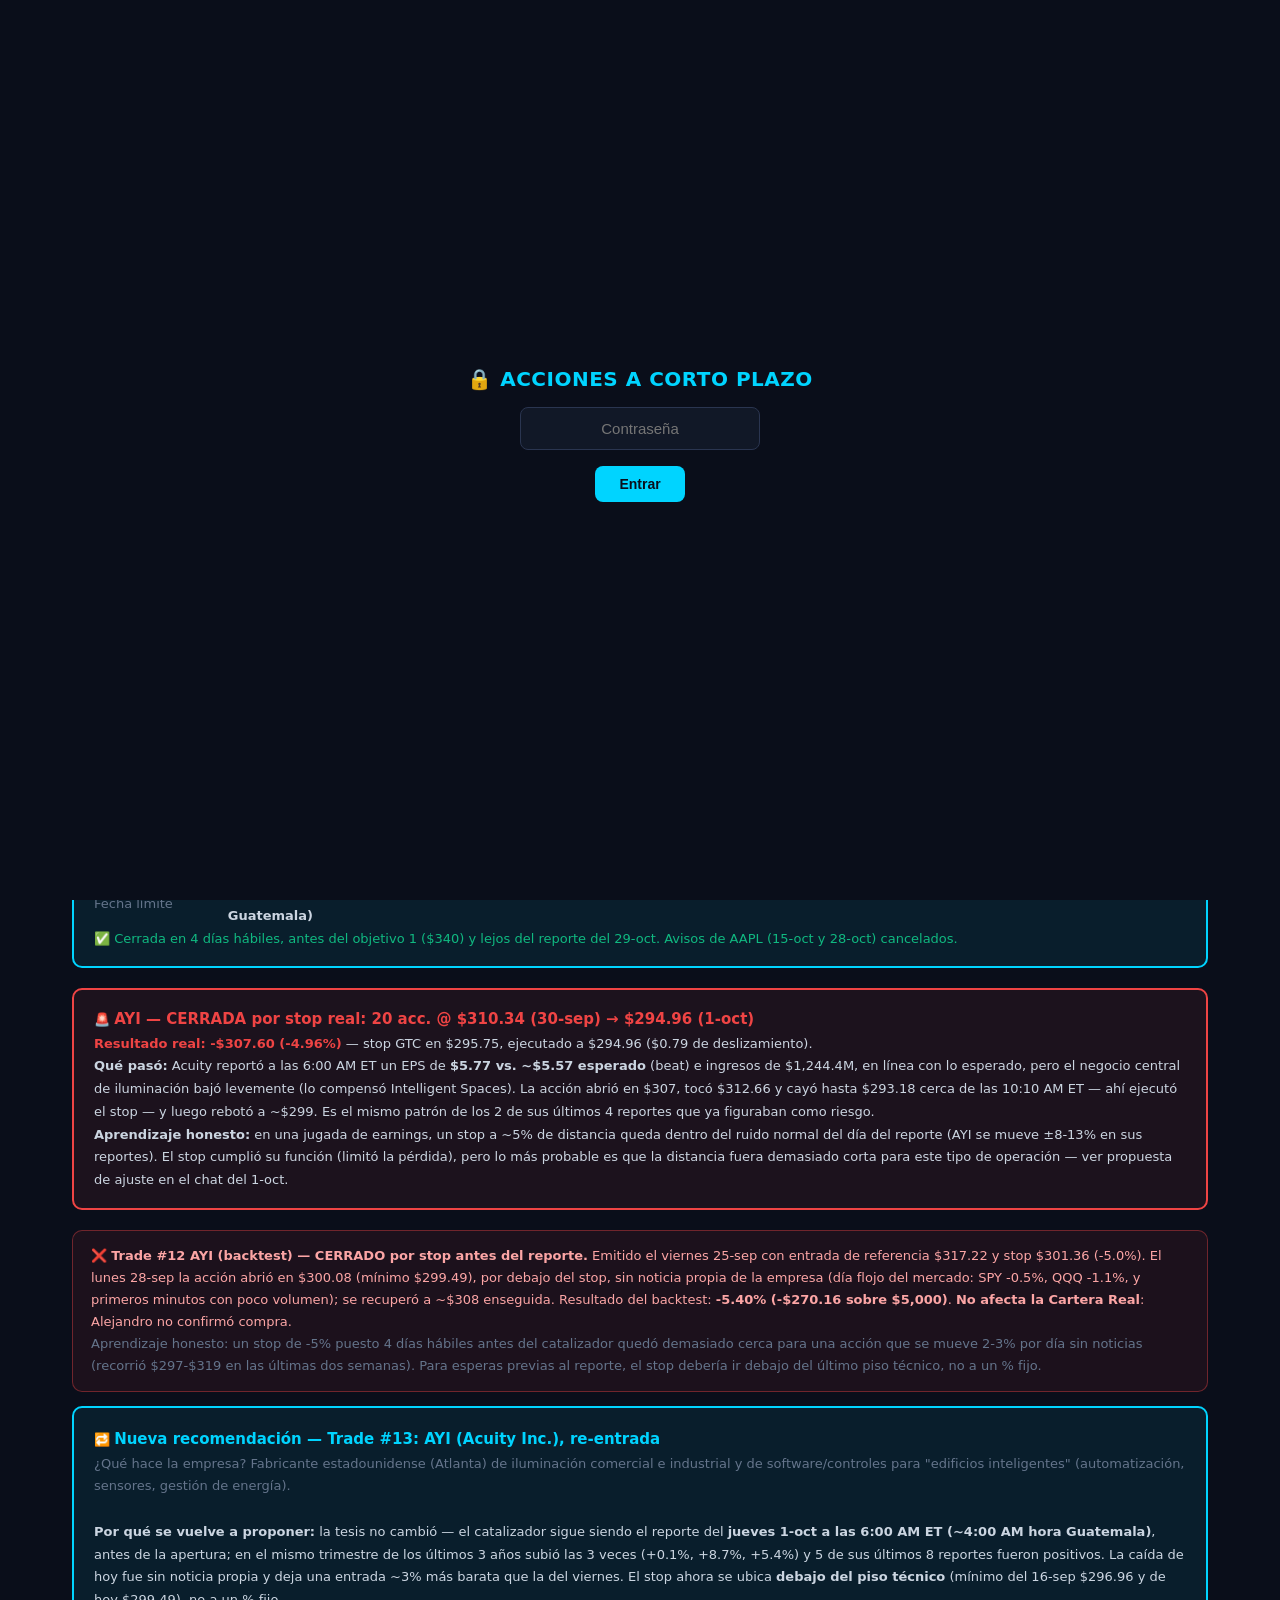
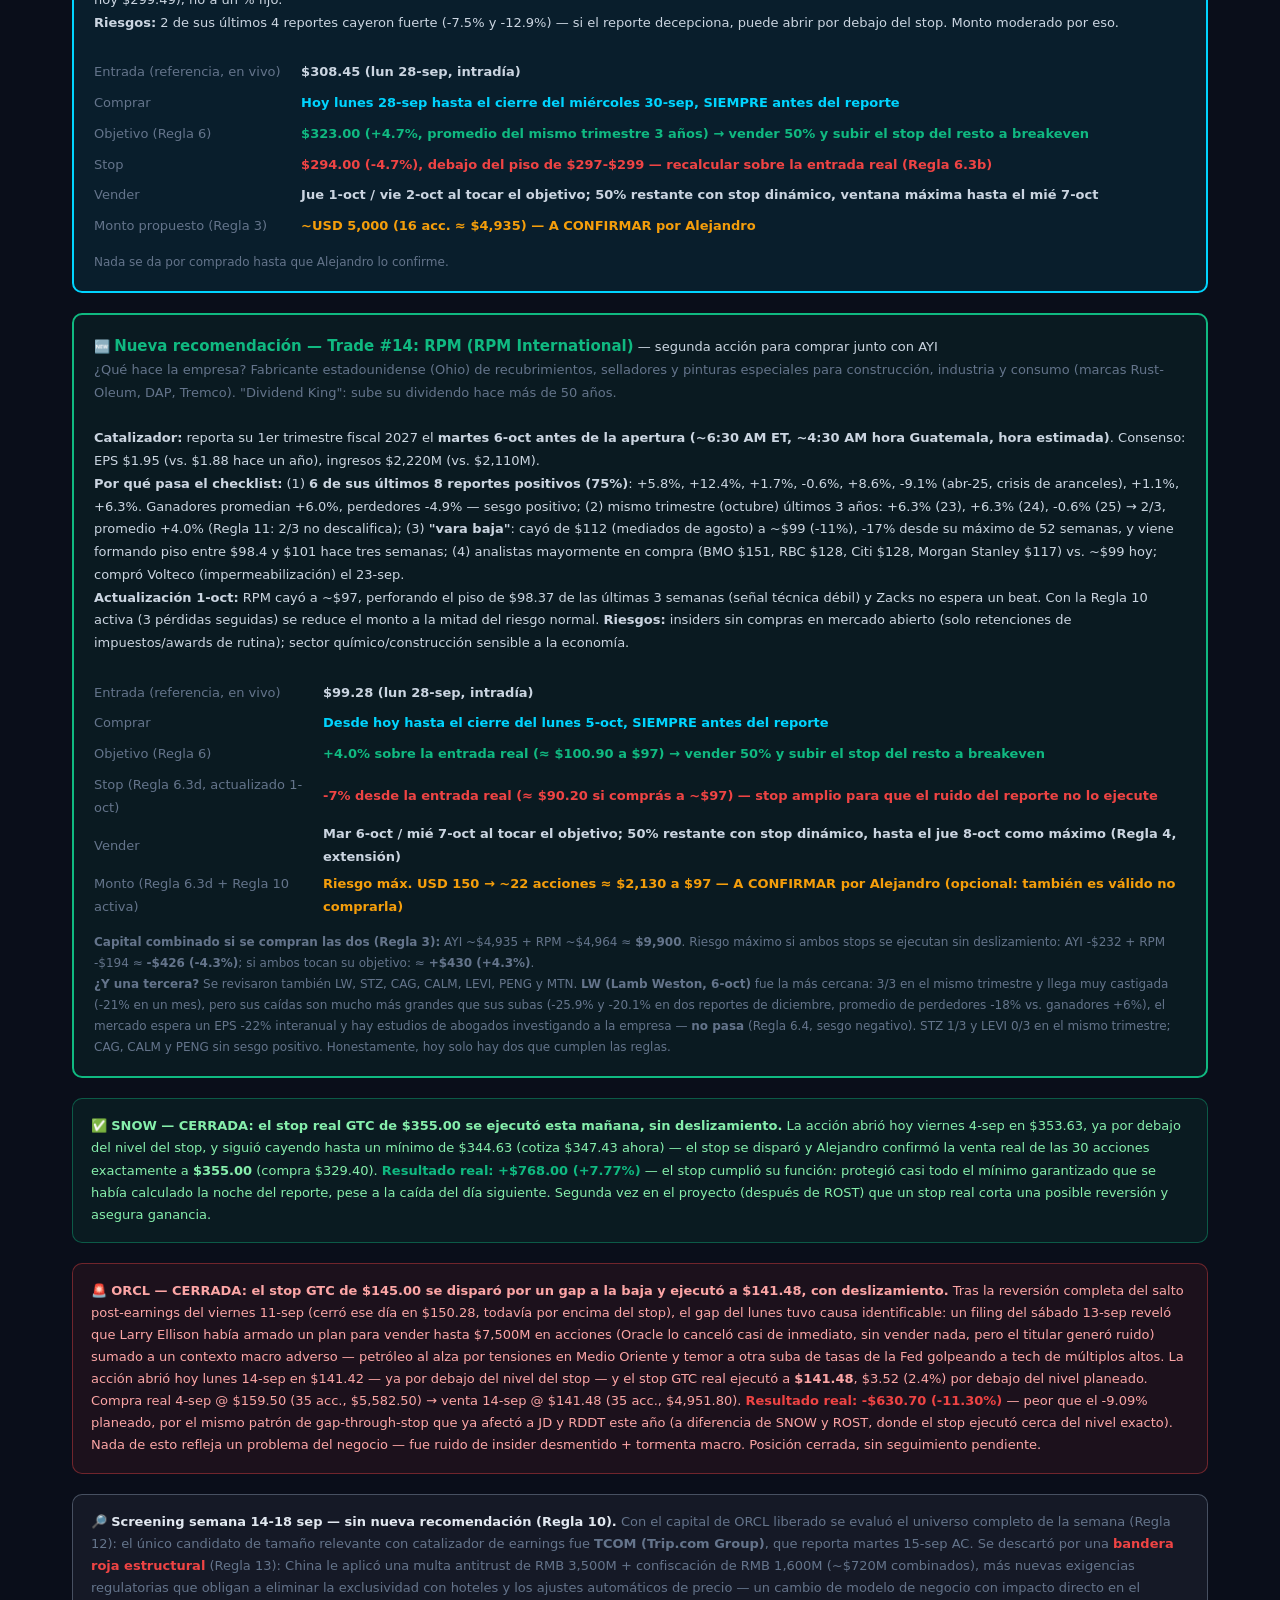
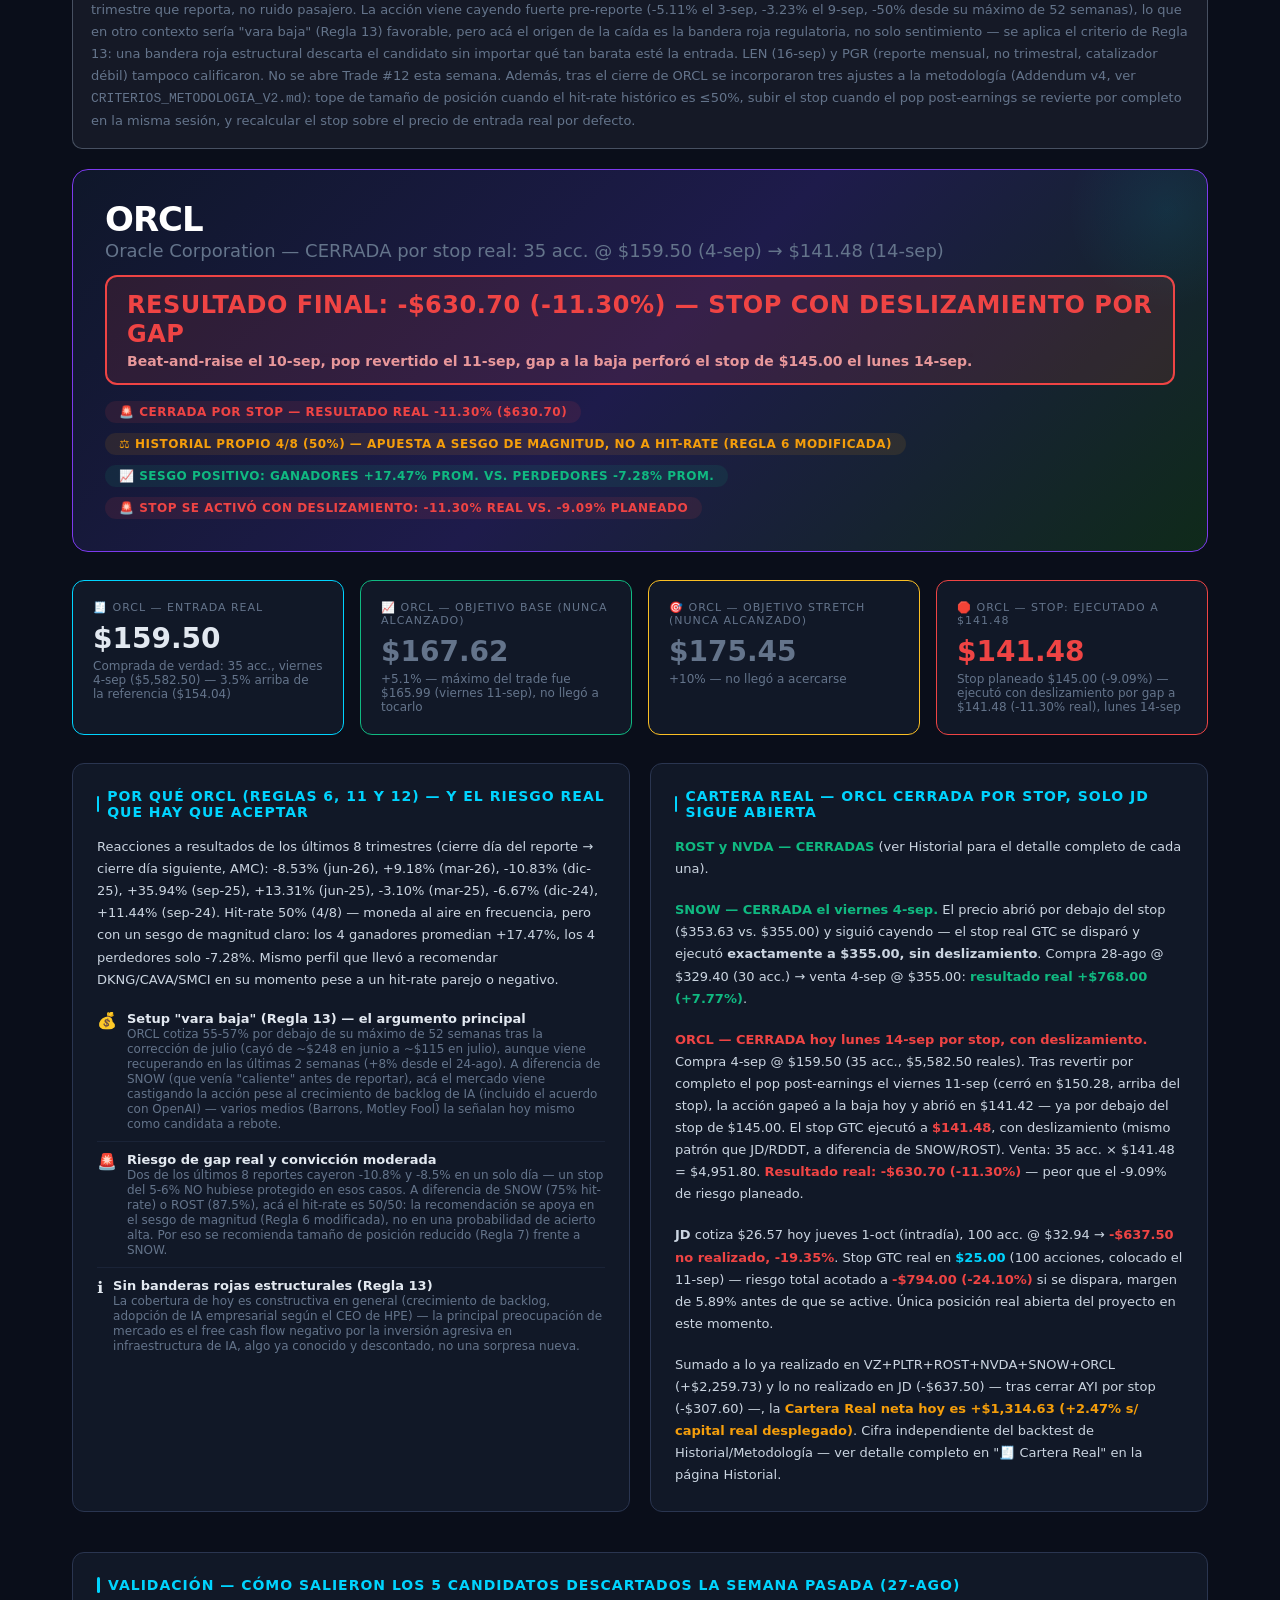
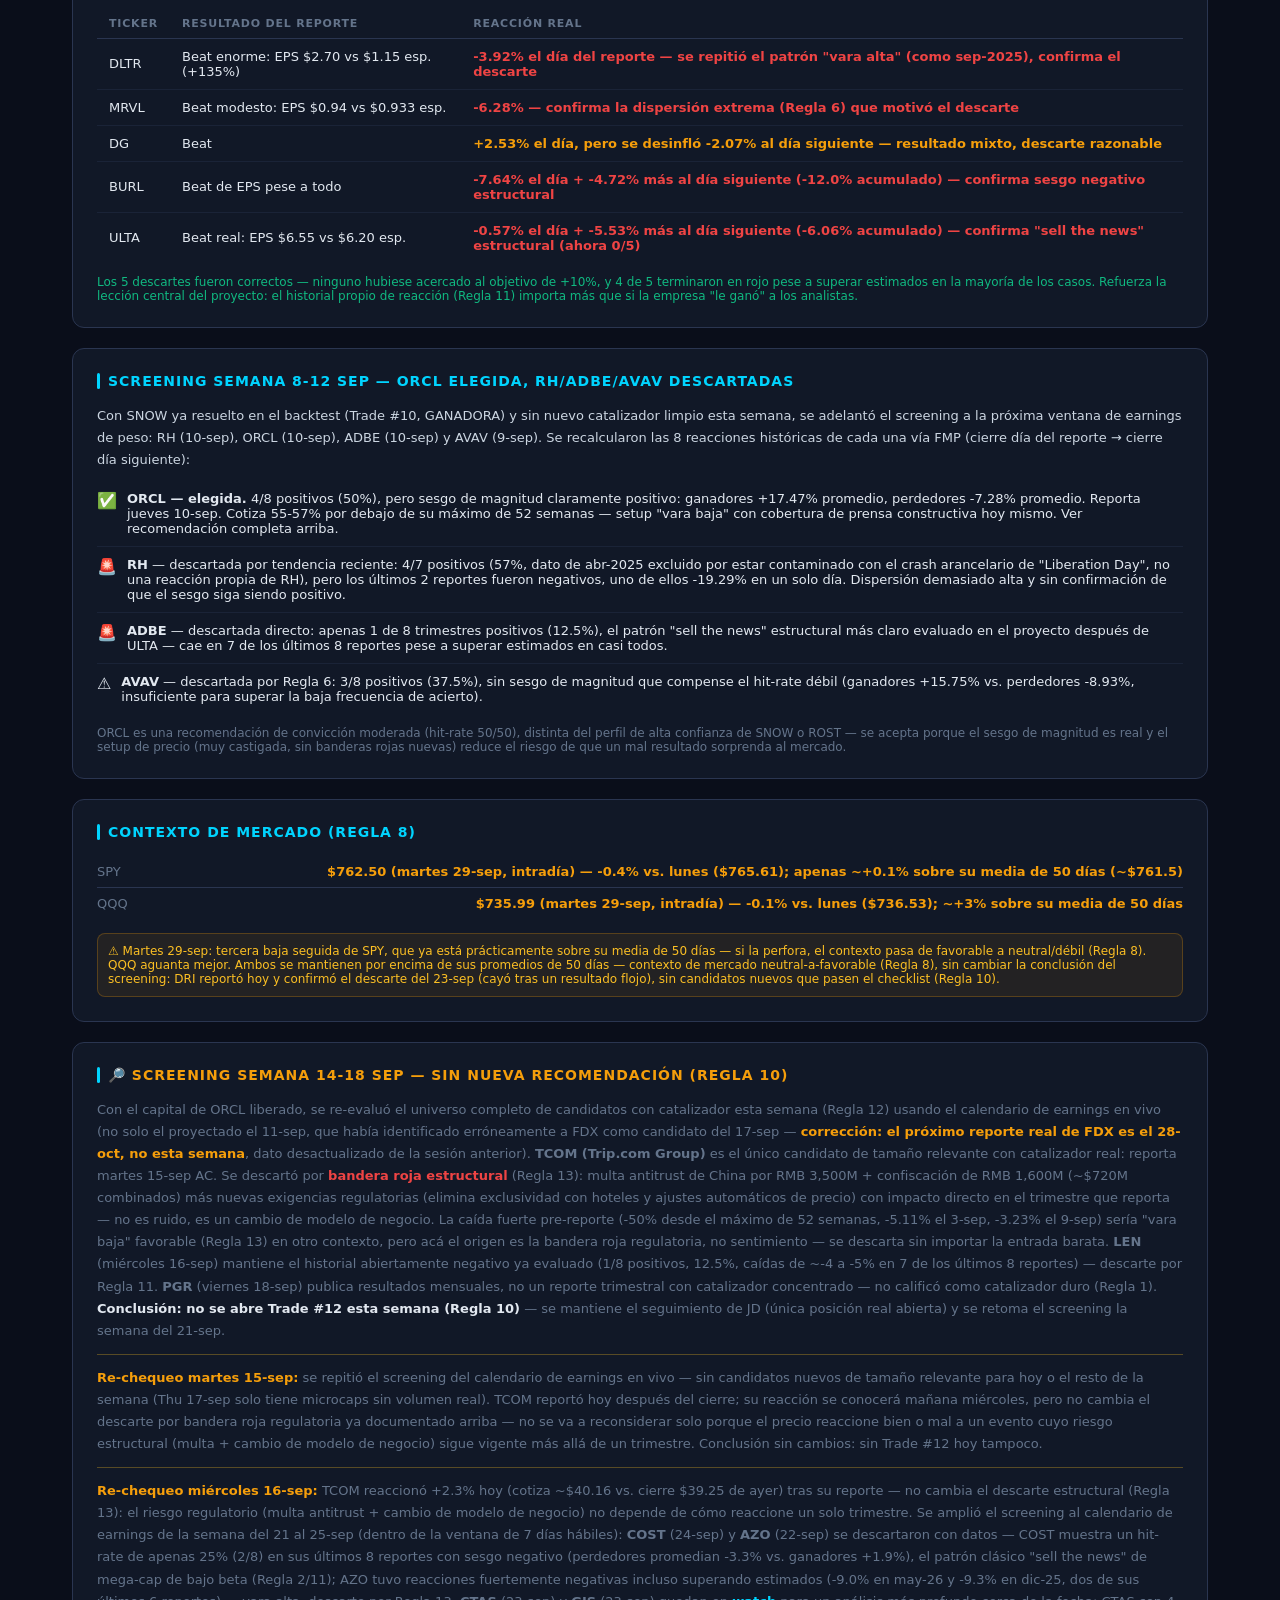
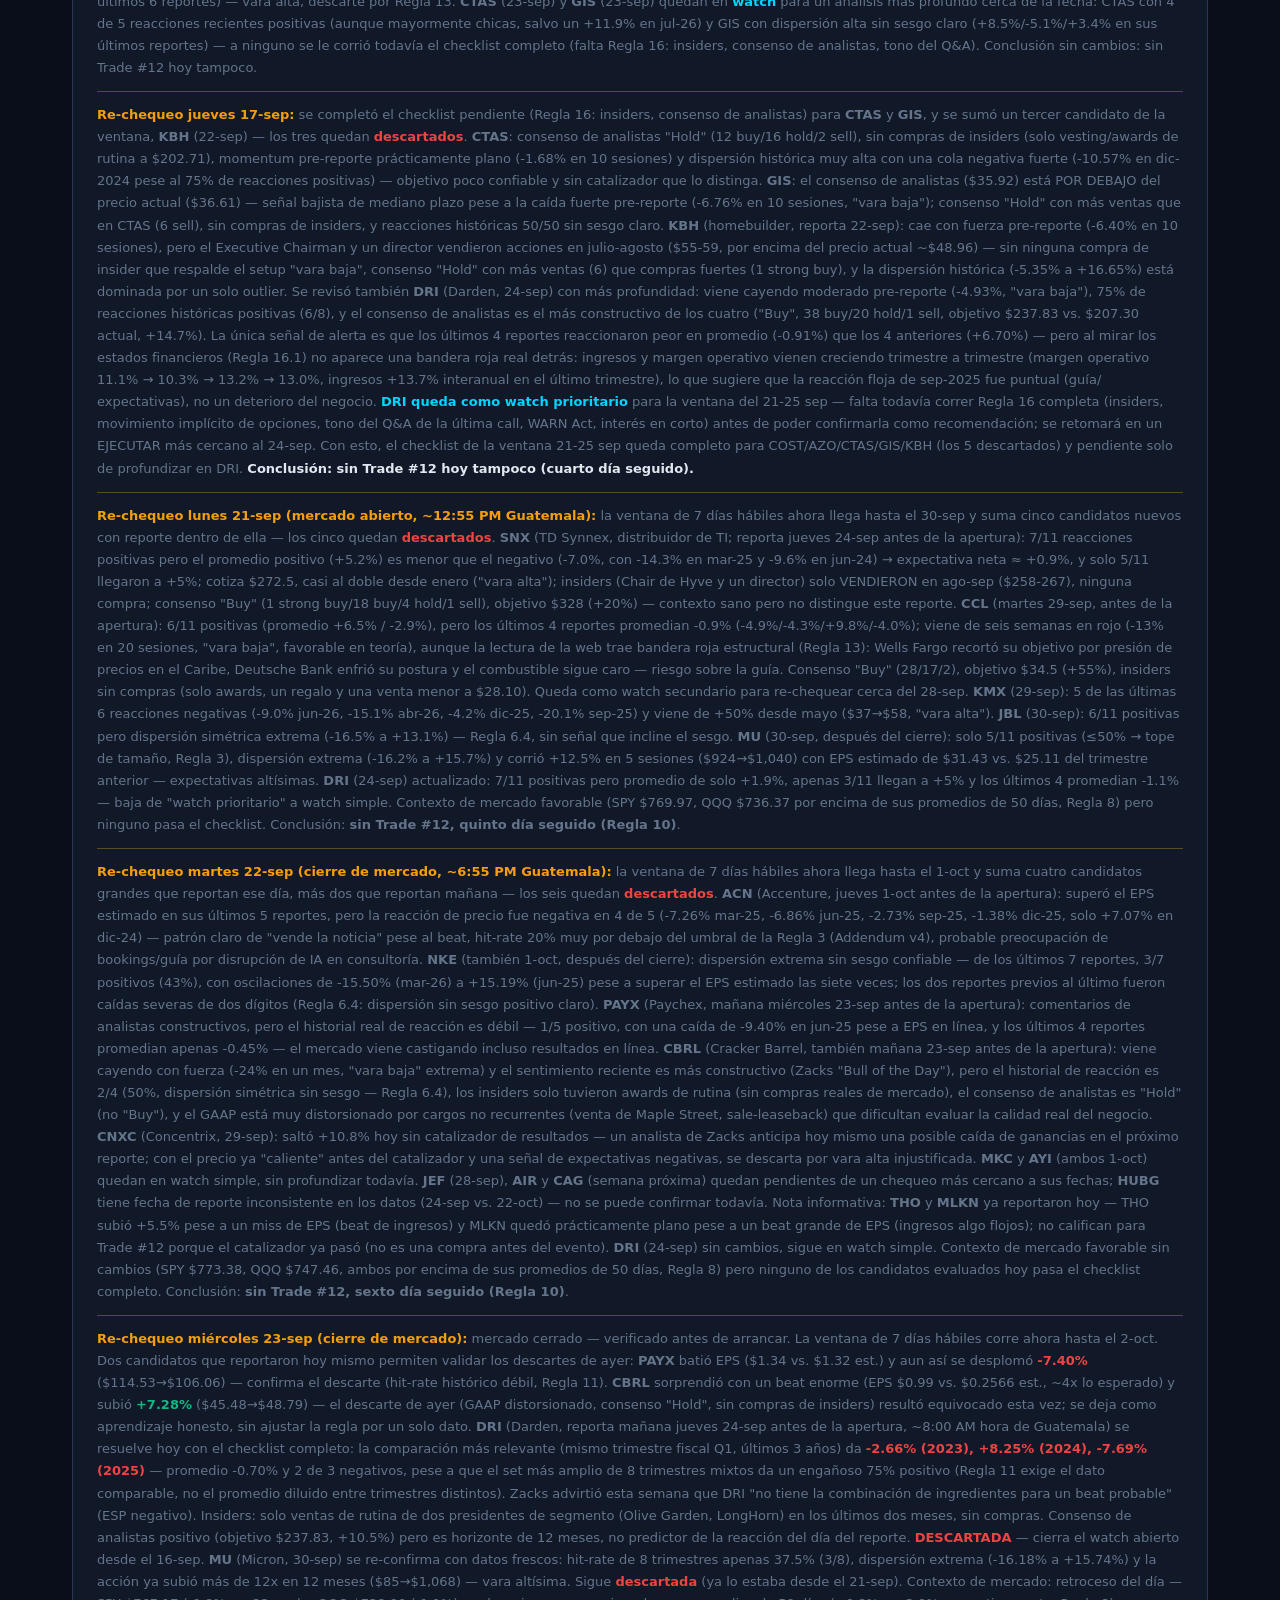
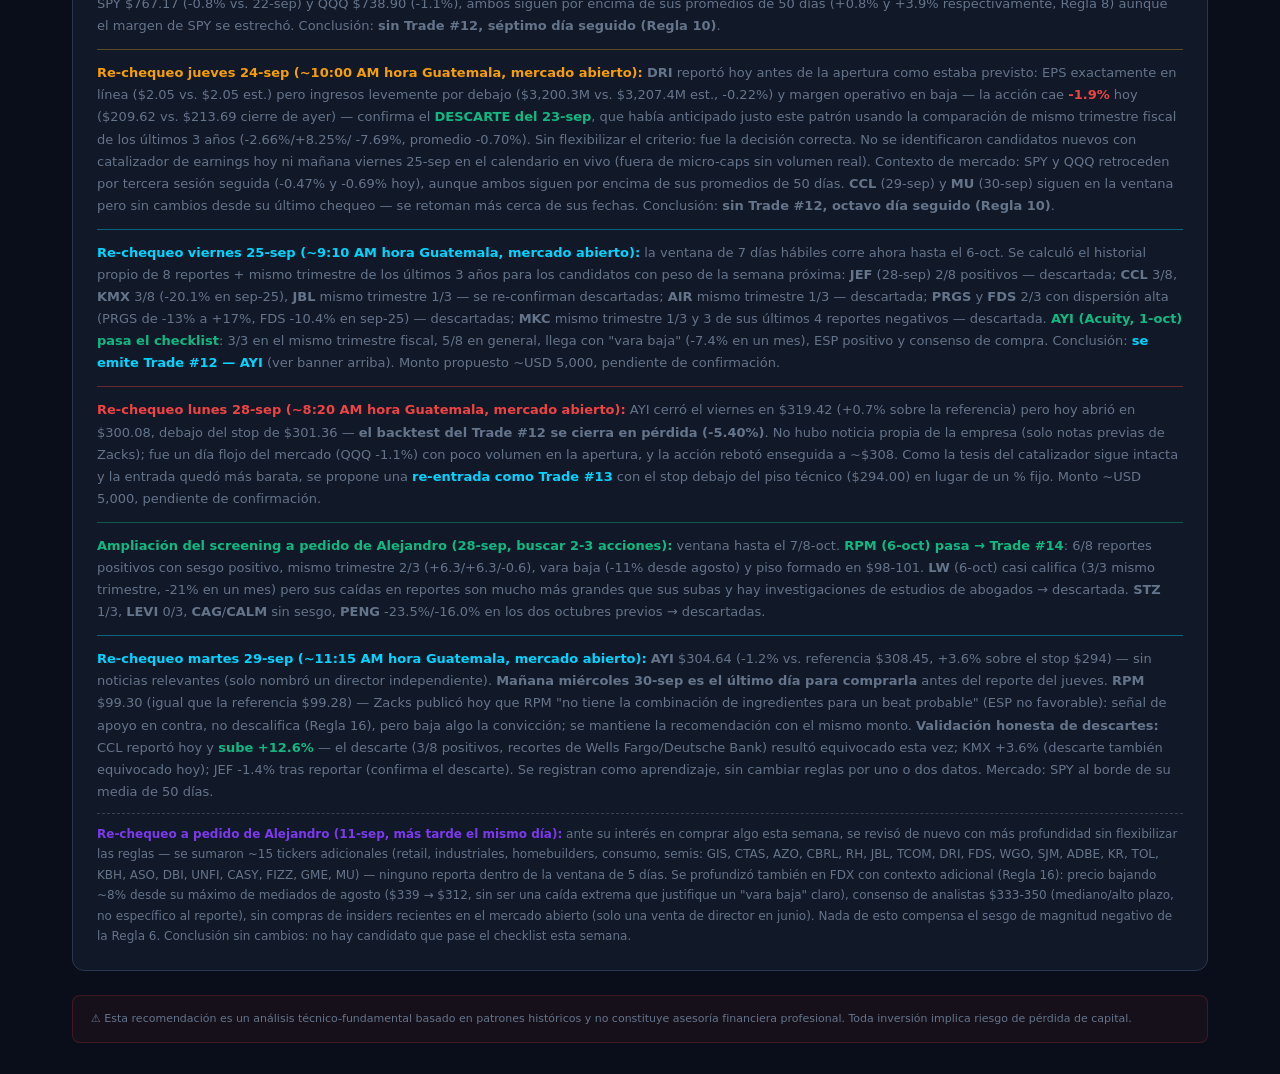
==== commit 593e51e8: "Venta real AAPL 300 @ 336.99 (+2,214.00)" ====
--- a/index.html
+++ b/index.html
@@ -163,7 +163,7 @@
     <button class="tab-btn active" onclick="showPage('p1', this)">🎯 Recomendación</button>
     <button class="tab-btn" onclick="showPage('p2', this)">📋 Historial</button>
   </div>
-  <div class="nav-date">🗓️ Jueves, 1 de Octubre de 2026 (~9:00 AM hora Guatemala) — 🔄 NUEVO MÉTODO: RSI(2) en SPY/QQQ + comprar después de buenos reportes · 🟢 SEÑAL DE COMPRA ACTIVA: SPY ~$761 · RPM cancelada · AYI cerrada por stop (-$307.60) · 🧾 AAPL comprada 300 @ $329.61</div>
+  <div class="nav-date">🗓️ Miércoles, 7 de Octubre de 2026 (~8:40 AM hora Guatemala) — ✅ AAPL vendida @ $336.99 (+$2,214.00) · Cartera Real neta +$3,636.63 · 🔄 NUEVO MÉTODO: RSI(2) en SPY/QQQ + comprar después de buenos reportes · 🟢 SEÑAL DE COMPRA ACTIVA: SPY ~$761 · RPM cancelada · AYI cerrada por stop (-$307.60) · 🧾 AAPL comprada 300 @ $329.61 · ✅ SPY vendida @ $764.53 (+$97.00)</div>
 </nav>
 
 <!-- ════════════════════ PAGE 1: RECOMENDACIÓN ════════════════════ -->
@@ -178,7 +178,7 @@
   </div>
 
   <div style="background:rgba(16,185,129,.08);border:2px solid var(--green);border-radius:10px;padding:16px 20px;font-size:13px;color:#cbd5e1;margin-bottom:20px;line-height:1.75;">
-    🧾 <strong style="color:var(--green);font-size:15px;">Trade #15 — SPY (fondo del S&amp;P 500): COMPRADO — 20 acc. @ $759.68</strong><br>
+    ✅ <strong style="color:var(--green);font-size:15px;">Trade #15 — SPY: CERRADO CON GANANCIA — 20 acc. @ $759.68 → $764.53 (mismo día) = +$97.00 (+0.64%)</strong><br>
     <span style="color:var(--muted);">SPY es un fondo que replica a las 500 empresas más grandes de EE.UU. — no depende de una sola empresa ni de un reporte.</span><br>
     Bajó 4 días seguidos (de $771.35 a ~$761.34), RSI(2) = 0, y sigue muy por encima de su media de 200 días ($720).<br>
     <table style="width:100%;font-size:13px;border-collapse:collapse;margin-top:6px;">
@@ -190,7 +190,7 @@
   </div>
 
   <div style="background:rgba(0,212,255,.08);border:2px solid var(--accent);border-radius:10px;padding:16px 20px;font-size:13px;color:#cbd5e1;margin-bottom:20px;line-height:1.75;">
-    🧾 <strong style="color:var(--accent);font-size:15px;">AAPL (Apple) — COMPRA REAL por decisión propia: 300 acc. @ $329.61 (jue 1-oct) — $98,883.00</strong><br>
+    ✅ <strong style="color:var(--green);font-size:15px;">AAPL (Apple) — VENDIDA CON GANANCIA: 300 acc. @ $329.61 (jue 1-oct) → $336.99 (mié 7-oct) = +$2,214.00 (+2.24%)</strong><br>
     <span style="color:var(--muted);">Apple diseña y vende iPhone, Mac, iPad y servicios (App Store, iCloud, Apple Music). No es una señal del método RSI(2) (RSI(2) de AAPL hoy ≈ 62); se registra como operación propia.</span><br>
     Técnico: $330.81 hoy (intradía), -3% de su máximo del año ($341.07), sobre sus medias de 50 días ($322) y 200 días ($289) → tendencia alcista. Se mueve ±1.1% por día; en una semana normal, entre -5% y +6%.<br>
     <table style="width:100%;font-size:13px;border-collapse:collapse;margin-top:6px;">
@@ -199,7 +199,7 @@
       <tr><td style="color:var(--muted);padding:3px 0;">Stop GTC sugerido</td><td style="font-weight:700;color:var(--red);">$318.50 (-3.4%, debajo de su media de 50 días) → riesgo -$3,333.00</td></tr>
       <tr><td style="color:var(--muted);padding:3px 0;">Fecha límite</td><td style="font-weight:700;">revisión jue 15-oct; vender todo a más tardar el mié 28-oct (Apple reporta el jue 29-oct después del cierre, ~2:30 PM hora Guatemala)</td></tr>
     </table>
-    <span style="color:var(--yellow);">⚠️ Es la posición más grande de la cartera (~6.5 veces el SPY). Cada 1% que se mueva AAPL = ~$989.</span>
+    <span style="color:var(--green);">✅ Cerrada en 4 días hábiles, antes del objetivo 1 ($340) y lejos del reporte del 29-oct. Avisos de AAPL (15-oct y 28-oct) cancelados.</span>
   </div>
 
   <div style="background:rgba(239,68,68,.08);border:2px solid var(--red);border-radius:10px;padding:16px 20px;font-size:13px;color:#cbd5e1;margin-bottom:20px;line-height:1.75;">
@@ -732,7 +732,7 @@
 
   <div class="stats-row">
     <div class="stat-card">
-      <div class="sv" style="color:var(--text);">13</div>
+      <div class="sv" style="color:var(--text);">14</div>
       <div class="sl">Total Trades Cerrados</div>
     </div>
     <div class="stat-card win-c">
@@ -740,7 +740,7 @@
       <div class="sl">Ganadoras (+10%)</div>
     </div>
     <div class="stat-card partial-c">
-      <div class="sv" style="color:var(--yellow);">4</div>
+      <div class="sv" style="color:var(--yellow);">5</div>
       <div class="sl">Parciales</div>
     </div>
     <div class="stat-card loss-c">
@@ -748,16 +748,16 @@
       <div class="sl">Pérdidas</div>
     </div>
     <div class="stat-card total-c">
-      <div class="sv" style="color:var(--accent);">1</div>
+      <div class="sv" style="color:var(--accent);">0</div>
       <div class="sl">En Curso</div>
     </div>
     <div class="stat-card">
-      <div class="sv" style="color:var(--green);">+$1,262.67</div>
-      <div class="sl">P&L Total Metodología (13 cerrados)</div>
+      <div class="sv" style="color:var(--green);">+$1,283.62</div>
+      <div class="sl">P&L Total Metodología (14 cerrados)</div>
     </div>
     <div class="stat-card">
-      <div class="sv" style="color:var(--green);">+1.94%</div>
-      <div class="sl">Retorno Blended Metodología ($5K/trade, s/$65,000)</div>
+      <div class="sv" style="color:var(--green);">+1.83%</div>
+      <div class="sl">Retorno Blended Metodología ($5K/trade, s/$70,000)</div>
     </div>
   </div>
 
@@ -1046,10 +1046,10 @@
             <td><div style="font-size:11px;color:var(--muted);">No cuenta: se dejó de comprar antes de reportes (Addendum v6, 1-oct)</div></td>
           </tr>
 
-          <!-- TRADE 15: SPY RSI(2) (EN CURSO) -->
+          <!-- TRADE 15: SPY RSI(2) (CERRADO) -->
           <tr style="background:rgba(16,185,129,.06);">
             <td style="color:var(--muted);font-size:12px;">15</td>
-            <td style="font-size:12px;">Oct 1 – Oct 15 2026 (máx.)</td>
+            <td style="font-size:12px;">Oct 1 2026 (mismo día)</td>
             <td class="ticker-cell">SPY</td>
             <td class="company-cell">SPDR S&amp;P 500 ETF — RSI(2)</td>
             <td style="font-weight:600;">$761.34</td>
@@ -1057,16 +1057,16 @@
             <td style="color:var(--red);">$700.40 (-8%)</td>
             <td style="color:var(--gold);font-weight:700;">~+0.4% típico</td>
             <td style="font-size:12px;">Jue 1 Oct<br><span style="color:var(--accent);">$761.34 (ref.)</span><br><span style="color:var(--green);font-size:11px;">🧾 real: 20 @ $759.68</span></td>
-            <td style="font-size:12px;">pendiente</td>
-            <td><span class="status-badge status-abierta">⏳ EN CURSO</span></td>
-            <td><div class="pl-neu">$0.00</div><div style="font-size:11px;color:var(--muted);">primera operación del método RSI(2)</div></td>
+            <td style="font-size:12px;">Jue 1 Oct<br><span style="color:var(--green);">$764.53 (venta real)</span></td>
+            <td><span class="status-badge status-ganancia">✅ PARCIAL +0.42%</span></td>
+            <td><div class="pl-pos">+$20.95</div><div style="font-size:11px;color:var(--muted);">+0.42% s/ $5,000 · real: +$97.00 (+0.64%)</div></td>
           </tr>
 
         </tbody>
         <tfoot>
           <tr style="background:rgba(0,212,255,.05);border-top:2px solid var(--accent);">
             <td colspan="11" style="font-weight:800;font-size:13px;color:var(--accent);text-align:right;padding:12px 14px;">TOTAL GENERAL — 13 recomendaciones cerradas</td>
-            <td style="padding:12px 14px;"><div class="pl-pos" style="font-size:15px;">+$1,262.67</div><div style="font-size:11px;color:var(--muted);">+1.94% blended s/$65,000 (13 cerrados) · metodología, no es la cartera real</div></td>
+            <td style="padding:12px 14px;"><div class="pl-pos" style="font-size:15px;">+$1,283.62</div><div style="font-size:11px;color:var(--muted);">+1.83% blended s/$70,000 (14 cerrados) · metodología, no es la cartera real</div></td>
           </tr>
         </tfoot>
       </table>
@@ -1095,15 +1095,15 @@
         <div class="sl">Posiciones Reales</div>
       </div>
       <div class="stat-card win-c">
-        <div class="sv" style="color:var(--green);">7</div>
+        <div class="sv" style="color:var(--green);">9</div>
         <div class="sl">Cerradas</div>
       </div>
       <div class="stat-card total-c">
-        <div class="sv" style="color:var(--accent);">3</div>
+        <div class="sv" style="color:var(--accent);">1</div>
         <div class="sl">Abiertas</div>
       </div>
       <div class="stat-card win-c">
-        <div class="sv" style="color:var(--green);">5</div>
+        <div class="sv" style="color:var(--green);">7</div>
         <div class="sl">Ganadoras</div>
       </div>
       <div class="stat-card loss-c">
@@ -1111,11 +1111,11 @@
         <div class="sl">Perdedoras</div>
       </div>
       <div class="stat-card">
-        <div class="sv" style="color:var(--green);">+$1,722.23</div>
-        <div class="sl">P&L Neto Cartera Real (1 oct, intradía)</div>
+        <div class="sv" style="color:var(--green);">+$3,636.63</div>
+        <div class="sl">P&L Neto Cartera Real (7 oct, intradía)</div>
       </div>
       <div class="stat-card">
-        <div class="sv" style="color:var(--green);">+1.03%</div>
+        <div class="sv" style="color:var(--green);">+2.17%</div>
         <div class="sl">Retorno s/ Capital Real Desplegado ($167,269.50)</div>
       </div>
     </div>
@@ -1169,30 +1169,30 @@
             <td class="company-cell" style="font-size:11px;color:var(--muted);">Recomendación #08</td>
             <td style="font-size:12px;">Vie 7 Ago<br><span style="color:var(--accent);">$32.94 × 100 acc.</span></td>
             <td style="font-weight:600;">$3,294.00</td>
-            <td style="font-weight:600;color:var(--red);">$26.57</td>
+            <td style="font-weight:600;color:var(--red);">$26.68</td>
             <td style="font-size:12px;color:var(--muted);">Abierta*</td>
             <td><span class="status-badge status-abierta" style="border-color:var(--accent);color:var(--accent);">Stop GTC $25.00 activo (-24.10% real si se dispara)</span></td>
-            <td><div class="pl-neg">-$637.50</div><div style="font-size:11px;color:var(--muted);">-19.35% no realizado</div></td>
+            <td><div class="pl-neg">-$626.50</div><div style="font-size:11px;color:var(--muted);">-19.02% no realizado (7-oct)</div></td>
           </tr>
           <tr style="background:rgba(0,212,255,.08);">
             <td class="ticker-cell">SPY</td>
             <td class="company-cell" style="font-size:11px;color:var(--muted);">Recomendación #15 (RSI(2))</td>
             <td style="font-size:12px;">Jue 1 Oct<br><span style="color:var(--accent);">$759.68 × 20 acc.</span></td>
             <td style="font-weight:600;">$15,193.60</td>
-            <td style="font-weight:600;color:var(--green);">$762.06</td>
-            <td style="font-size:12px;color:var(--muted);">Abierta</td>
-            <td><span class="status-badge status-abierta">Vender al cerrar sobre media 5 días · stop $698.91</span></td>
-            <td><div class="pl-pos">+$47.60</div><div style="font-size:11px;color:var(--muted);">+0.31% no realizado</div></td>
+            <td style="color:var(--muted);">—</td>
+            <td style="font-size:12px;">Jue 1 Oct<br><span style="color:var(--green);">$764.53 × 20 acc.</span></td>
+            <td><span class="status-badge status-ganancia">CERRADA</span></td>
+            <td><div class="pl-pos">+$97.00</div><div style="font-size:11px;color:var(--muted);">+0.64% realizado</div></td>
           </tr>
           <tr style="background:rgba(0,212,255,.08);">
             <td class="ticker-cell">AAPL</td>
             <td class="company-cell" style="font-size:11px;color:var(--muted);">Compra propia (no es recomendación)</td>
             <td style="font-size:12px;">Jue 1 Oct<br><span style="color:var(--accent);">$329.61 × 300 acc.</span></td>
             <td style="font-weight:600;">$98,883.00</td>
-            <td style="font-weight:600;color:var(--green);">$330.81</td>
-            <td style="font-size:12px;color:var(--muted);">Abierta</td>
-            <td><span class="status-badge status-abierta">Obj. $340 / $348 · stop sugerido $318.50 · salir antes del 29-oct</span></td>
-            <td><div class="pl-pos">+$360.00</div><div style="font-size:11px;color:var(--muted);">+0.36% no realizado</div></td>
+            <td style="color:var(--muted);">—</td>
+            <td style="font-size:12px;">Mié 7 Oct<br><span style="color:var(--green);">$336.99 × 300 acc.</span></td>
+            <td><span class="status-badge status-ganancia">CERRADA</span></td>
+            <td><div class="pl-pos">+$2,214.00</div><div style="font-size:11px;color:var(--muted);">+2.24% realizado</div></td>
           </tr>
           <tr style="background:rgba(239,68,68,.08);">
             <td class="ticker-cell">AYI</td>
@@ -1237,22 +1237,22 @@
         </tbody>
         <tfoot>
           <tr style="background:var(--bg3);">
-            <td colspan="7" style="font-weight:700;font-size:12px;color:var(--text);text-align:right;padding:12px 14px;">TOTAL — Realizado (VZ + PLTR + ROST + NVDA + SNOW + ORCL, cerradas)</td>
-            <td style="padding:12px 14px;"><div class="pl-pos">+$2,259.73</div><div style="font-size:11px;color:var(--muted);">VZ +$428.00 · PLTR +$1,680.75 · ROST +$3.68 · NVDA +$10.00 · SNOW +$768.00 · ORCL -$630.70</div></td>
+            <td colspan="7" style="font-weight:700;font-size:12px;color:var(--text);text-align:right;padding:12px 14px;">TOTAL — Realizado (VZ + PLTR + ROST + NVDA + SNOW + ORCL + AYI + SPY + AAPL, cerradas)</td>
+            <td style="padding:12px 14px;"><div class="pl-pos">+$4,263.13</div><div style="font-size:11px;color:var(--muted);">VZ +$428.00 · PLTR +$1,680.75 · ROST +$3.68 · NVDA +$10.00 · SNOW +$768.00 · ORCL -$630.70 · AYI -$307.60 · SPY +$97.00 · AAPL +$2,214.00</div></td>
           </tr>
           <tr style="background:var(--bg3);">
-            <td colspan="7" style="font-weight:700;font-size:12px;color:var(--text);text-align:right;padding:12px 14px;">TOTAL — No realizado (JD + SPY + AAPL, abiertas)</td>
-            <td style="padding:12px 14px;"><div class="pl-neg">-$229.90</div><div style="font-size:11px;color:var(--muted);">JD -$637.50 (-19.35%) + SPY +$47.60 (+0.31%) + AAPL +$360.00 (+0.36%), 1-oct intradía</div></td>
+            <td colspan="7" style="font-weight:700;font-size:12px;color:var(--text);text-align:right;padding:12px 14px;">TOTAL — No realizado (solo JD, abierta)</td>
+            <td style="padding:12px 14px;"><div class="pl-neg">-$626.50</div><div style="font-size:11px;color:var(--muted);">JD @ $26.68 (-19.02%), mié 7-oct intradía</div></td>
           </tr>
           <tr style="background:rgba(16,185,129,.08);border-top:2px solid var(--green);">
-            <td colspan="7" style="font-weight:800;font-size:13px;color:var(--green);text-align:right;padding:12px 14px;">TOTAL GENERAL CARTERA REAL — 1 oct (jueves, intradía)</td>
-            <td style="padding:12px 14px;"><div class="pl-pos" style="font-size:15px;color:var(--green);">+$1,722.23</div><div style="font-size:11px;color:var(--muted);">Realizado +$1,952.13; abiertas JD, SPY y AAPL (ambas compradas 1-oct)</div></td>
+            <td colspan="7" style="font-weight:800;font-size:13px;color:var(--green);text-align:right;padding:12px 14px;">TOTAL GENERAL CARTERA REAL — 7 oct (miércoles, intradía)</td>
+            <td style="padding:12px 14px;"><div class="pl-pos" style="font-size:15px;color:var(--green);">+$3,636.63</div><div style="font-size:11px;color:var(--muted);">Realizado +$4,263.13 (incluye AAPL +$2,214.00); solo JD abierta</div></td>
           </tr>
         </tfoot>
       </table>
     </div>
     <p style="font-size:11px;color:var(--muted);margin-top:12px;line-height:1.6;">
-      Capital real actualmente en posiciones abiertas: $117,370.60 (JD $3,294.00 + SPY $15,193.60 + AAPL $98,883.00). <strong style="color:var(--accent);">AAPL: 300 acc. @ $329.61 compradas el jue 1-oct por decisión propia de Alejandro.</strong> AYI cerrada por stop el 1-oct (-$307.60). PLTR, VZ,
+      Capital real actualmente en posiciones abiertas: $3,294.00 (solo JD). <strong style="color:var(--green);">AAPL: 300 acc. compradas @ $329.61 (1-oct) y vendidas @ $336.99 (mié 7-oct) → +$2,214.00 (+2.24%).</strong> <strong style="color:var(--green);">SPY: vendida el mismo jue 1-oct @ $764.53 (+$97.00, +0.64%) — primera operación real del método RSI(2), ganadora.</strong> <strong style="color:var(--accent);">AAPL: 300 acc. @ $329.61 compradas el jue 1-oct por decisión propia de Alejandro.</strong> AYI cerrada por stop el 1-oct (-$307.60). PLTR, VZ,
       ROST, <strong style="color:var(--green);">NVDA</strong>, <strong style="color:var(--green);">SNOW</strong> y
       <strong style="color:var(--red);">ORCL</strong>
       ya están cerradas — sus resultados quedaron realizados. *JD: cotiza $26.57 hoy jueves 1-oct (intradía), -$637.50 (-19.35%) no realizado. Reuters
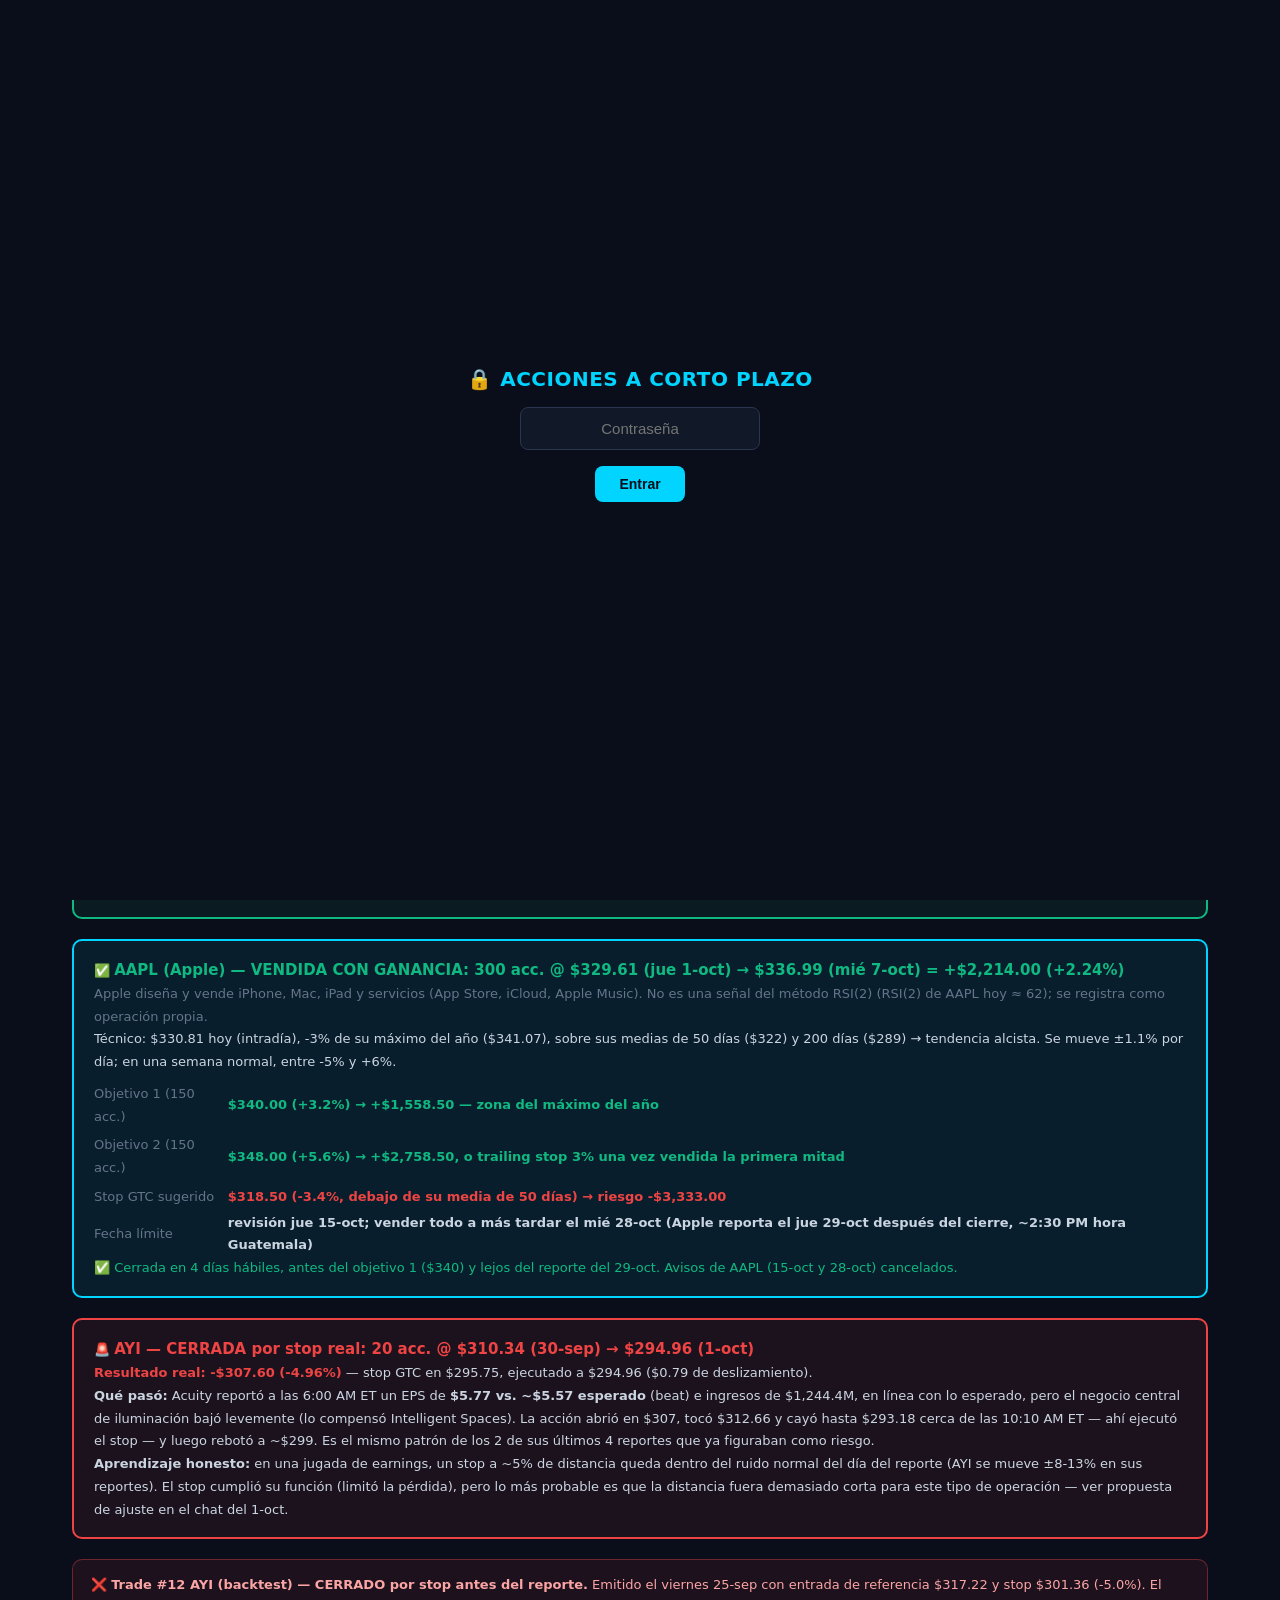
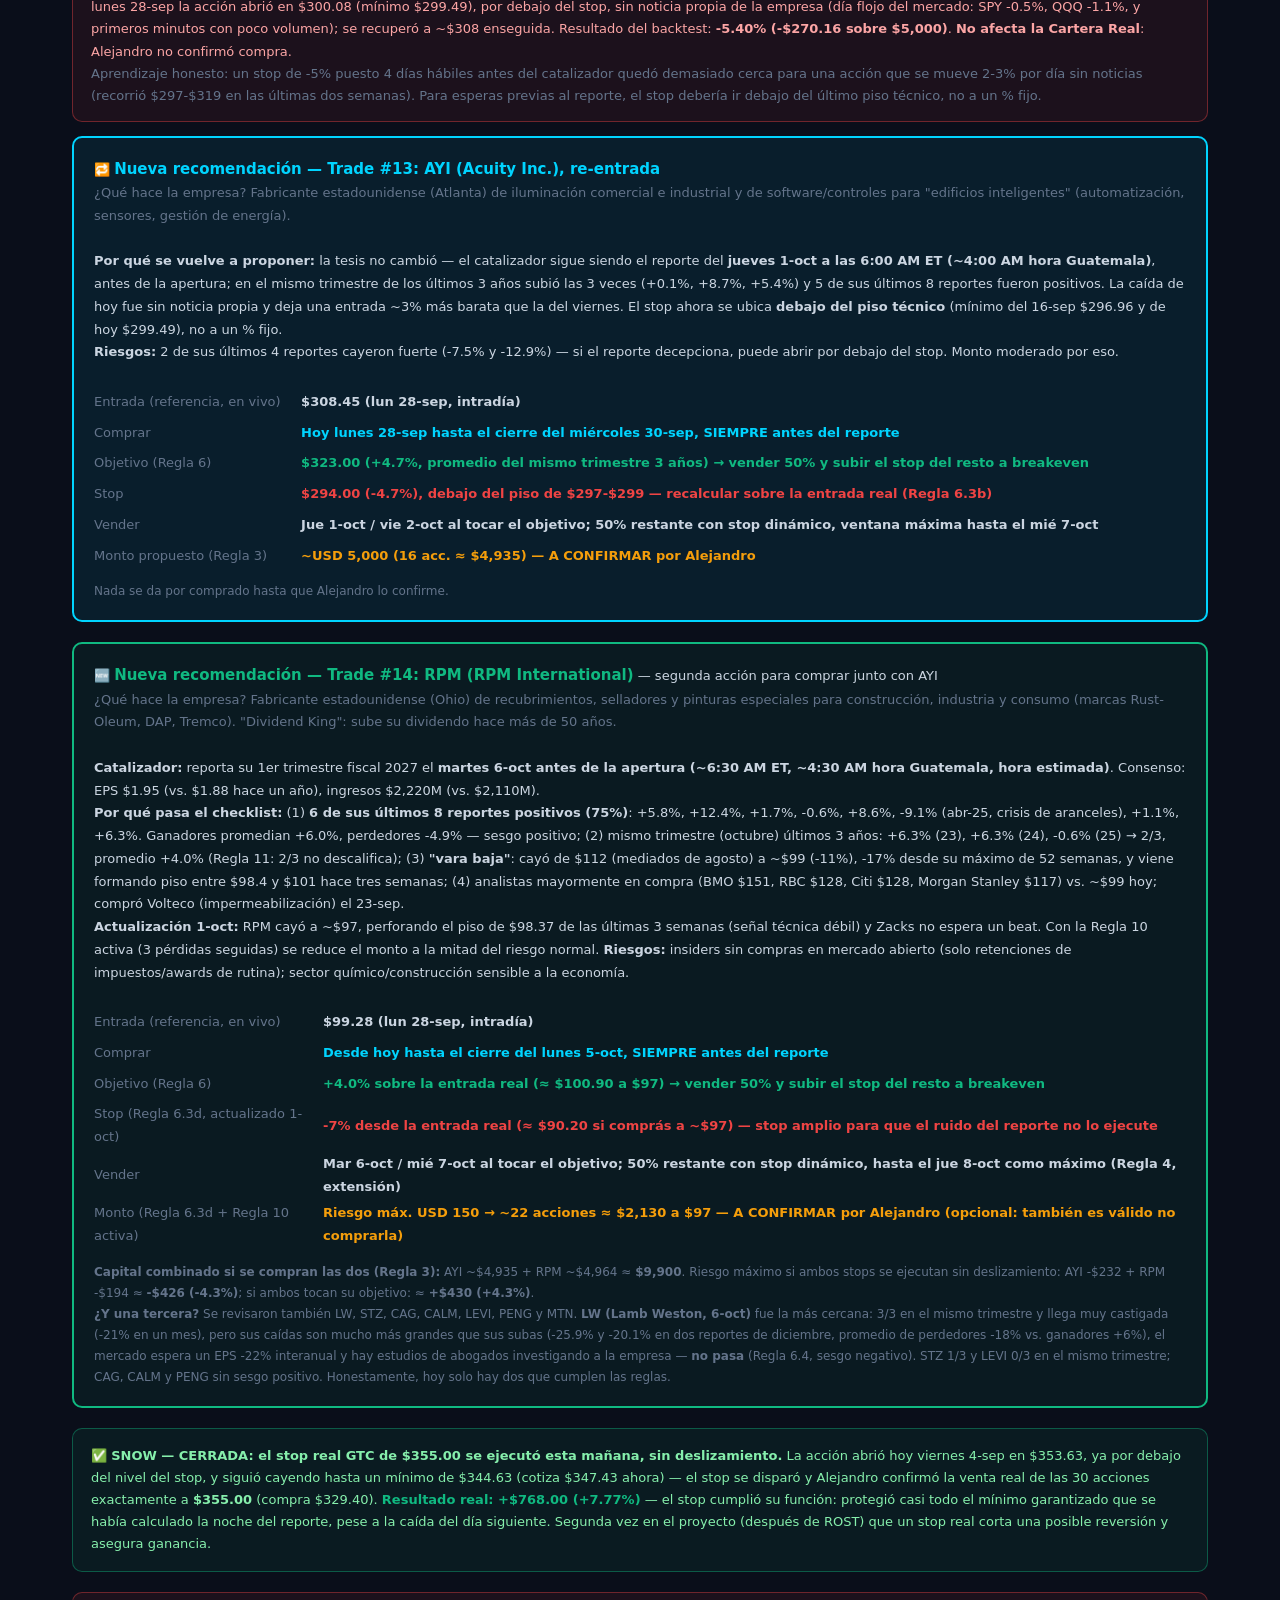
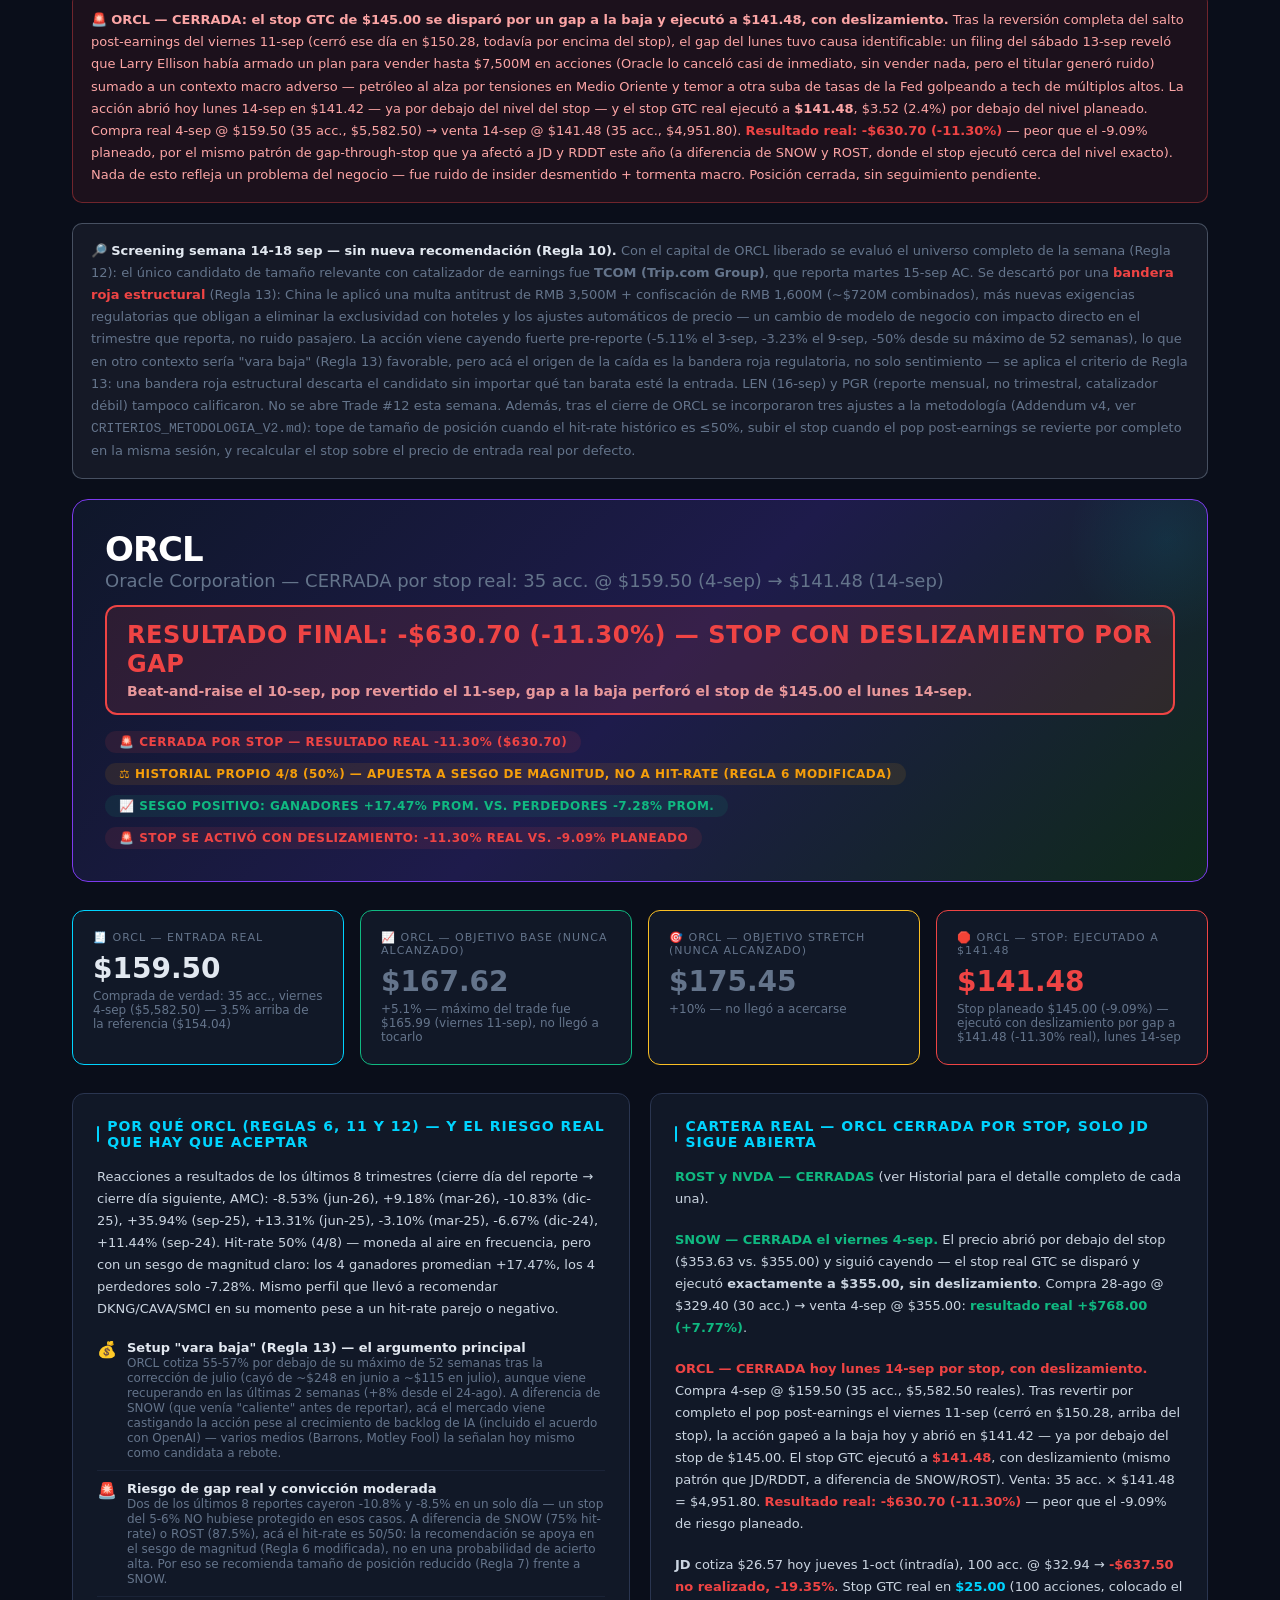
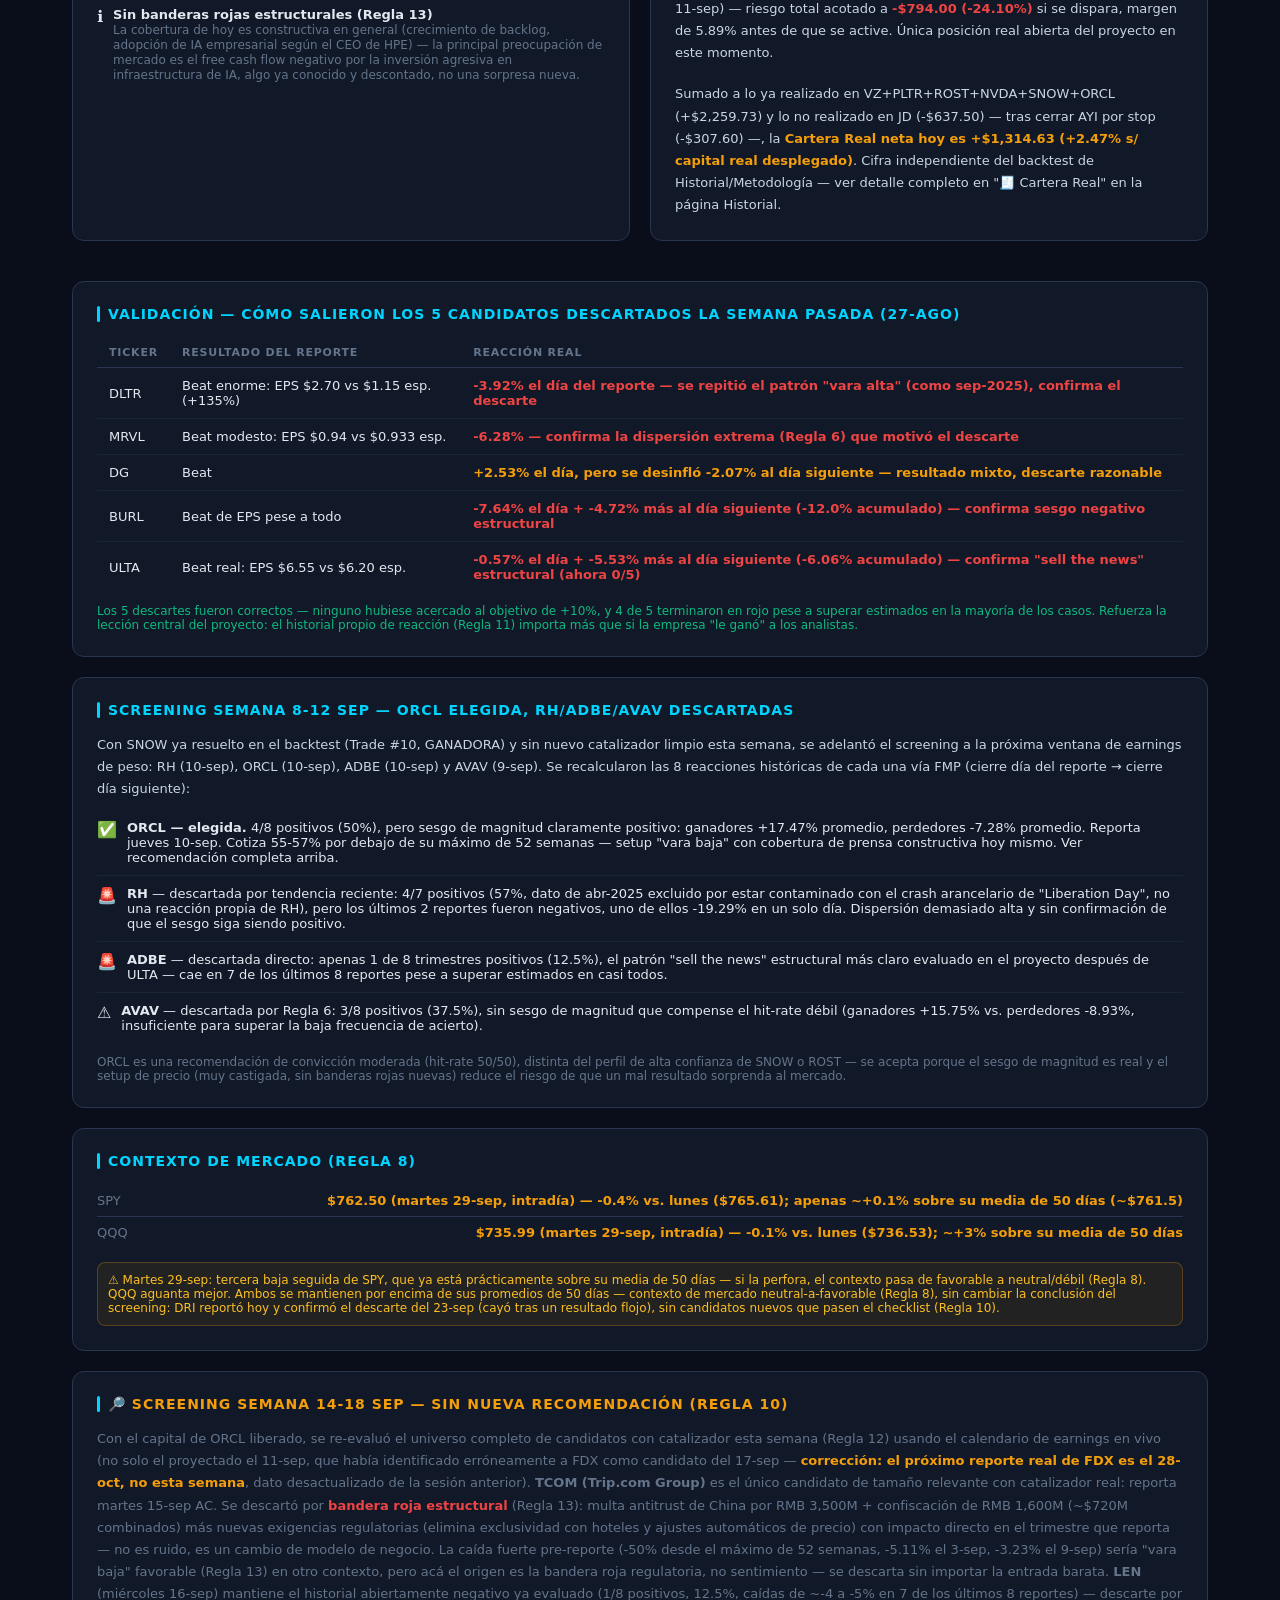
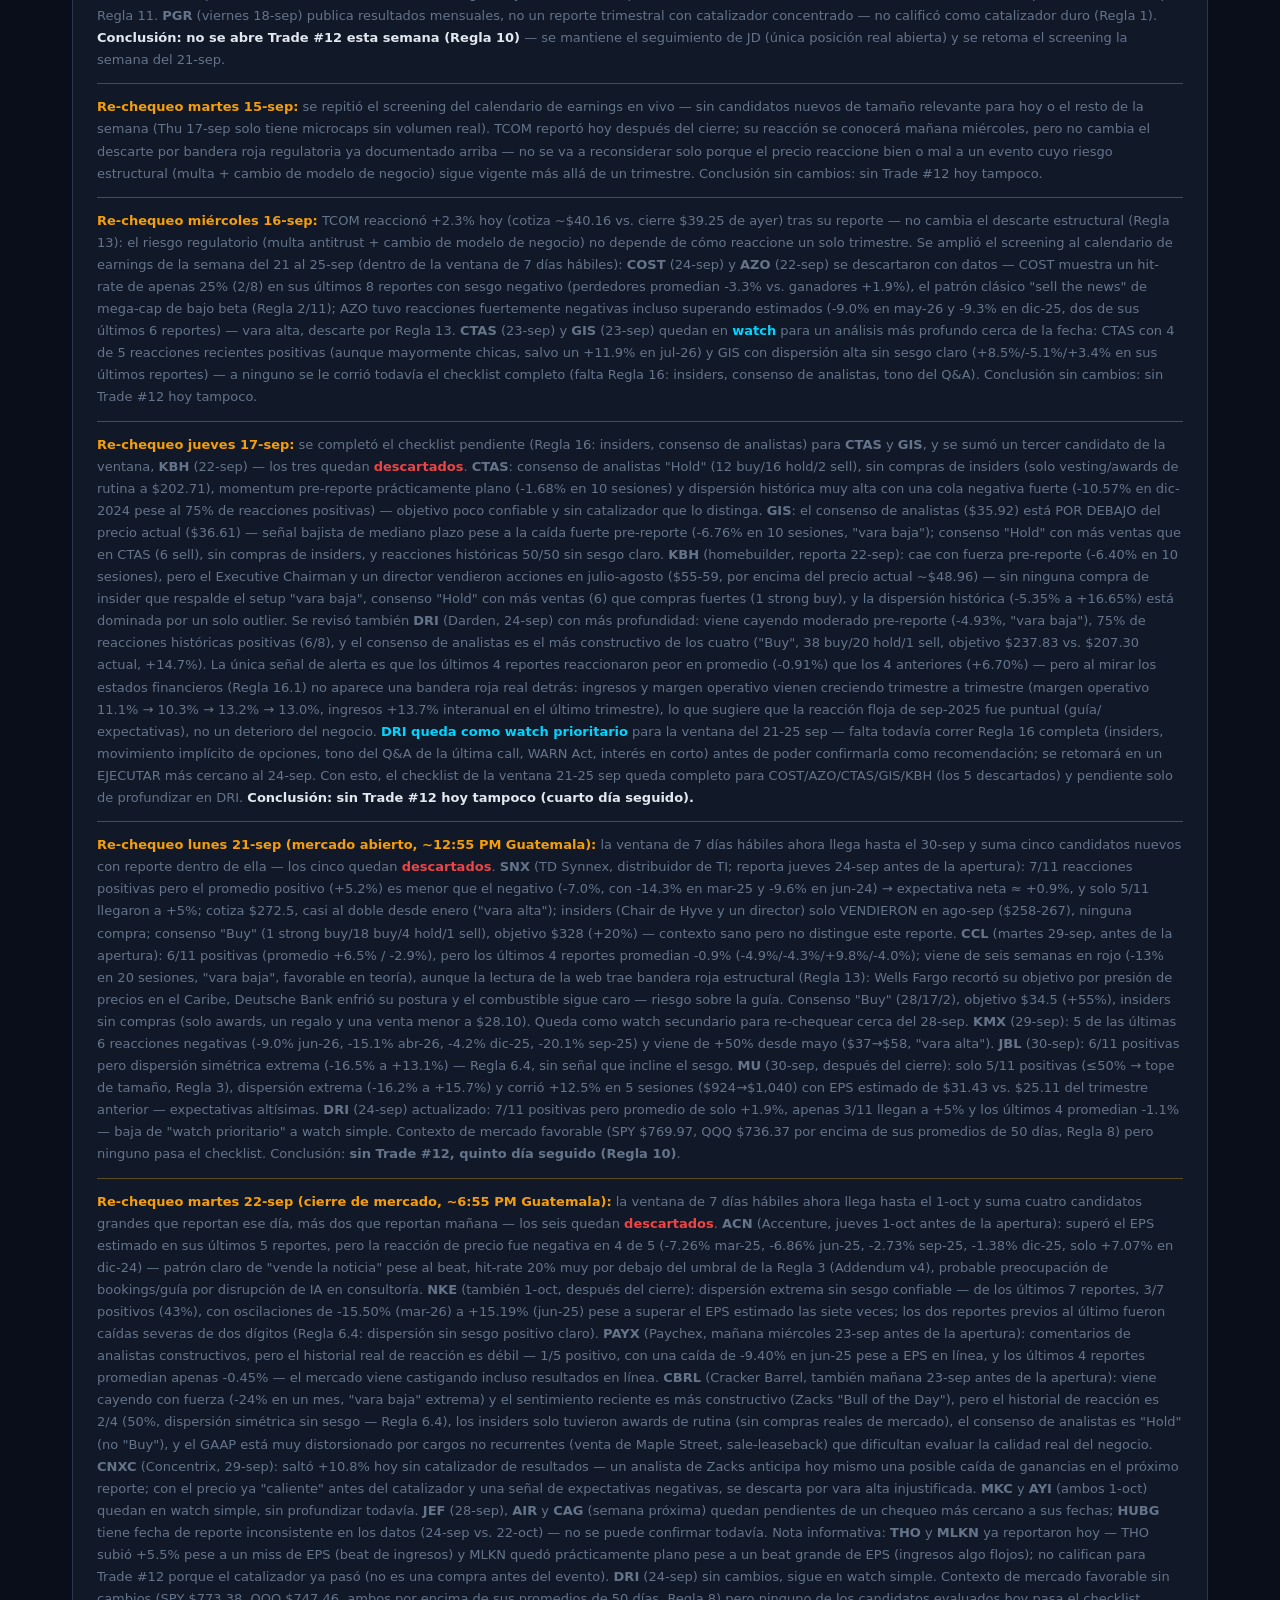
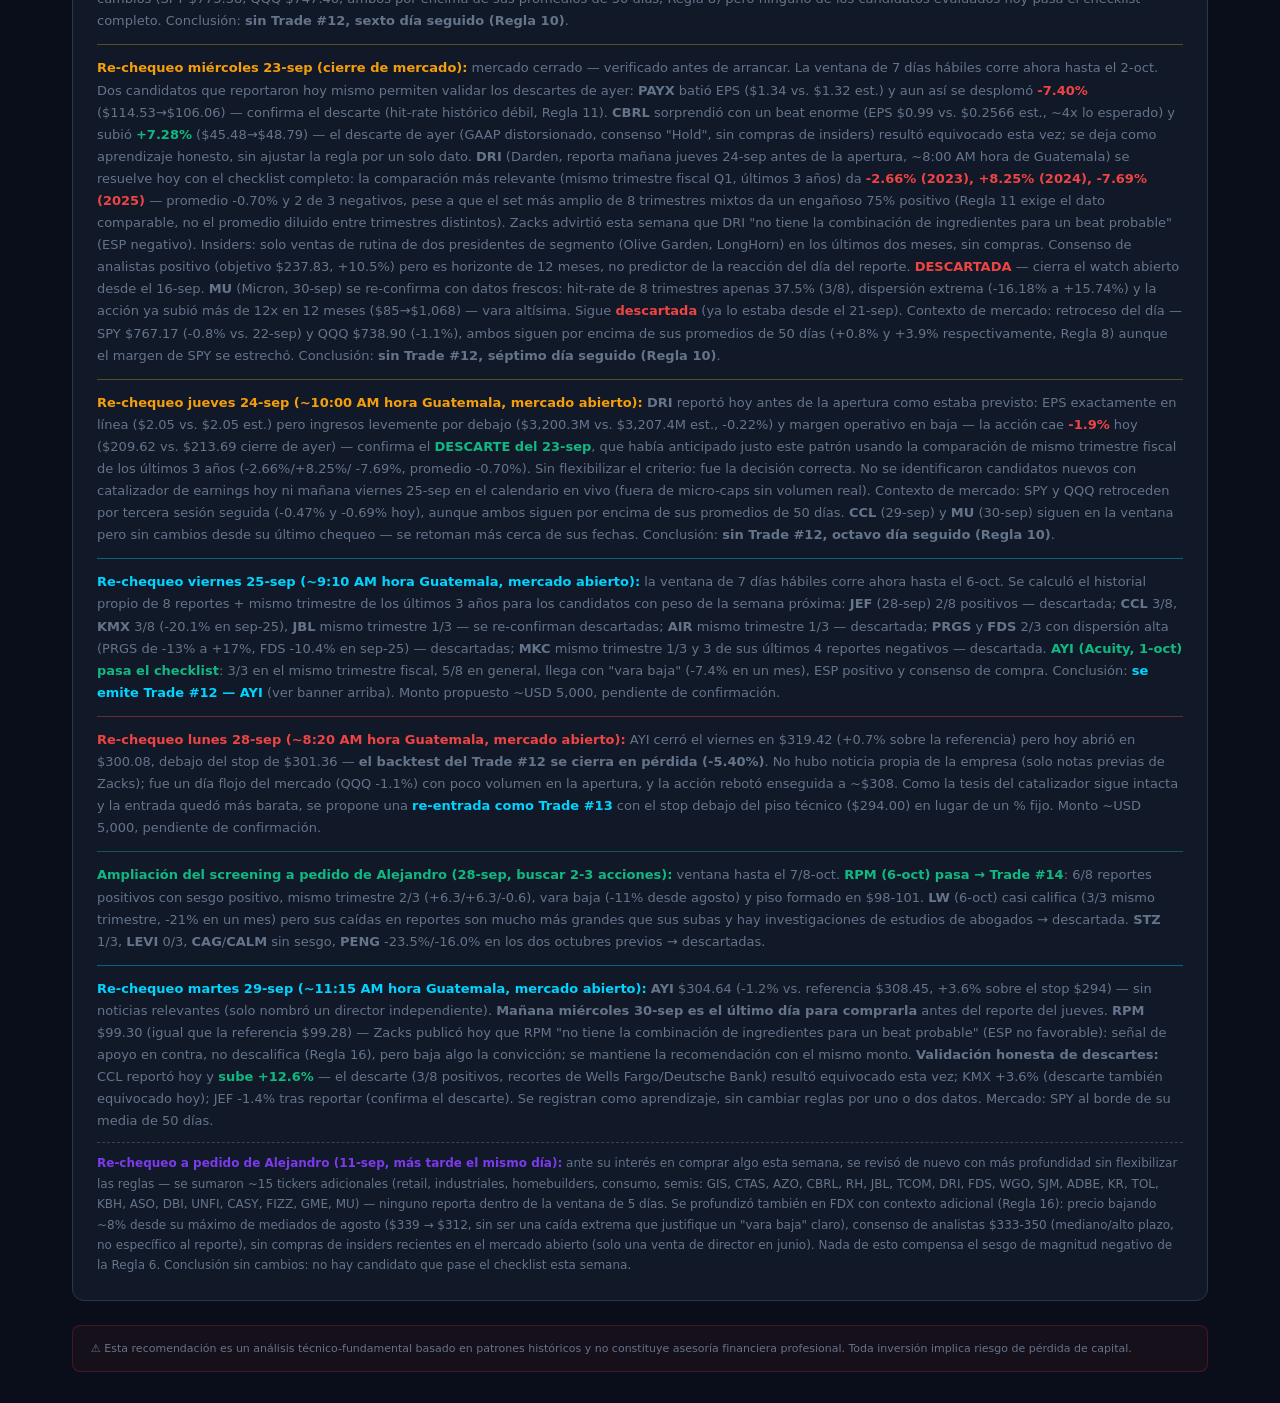
==== commit e81ac2e4: "Ciclo EJECUTAR 7-oct: sin señal de compra" ====
--- a/index.html
+++ b/index.html
@@ -163,7 +163,7 @@
     <button class="tab-btn active" onclick="showPage('p1', this)">🎯 Recomendación</button>
     <button class="tab-btn" onclick="showPage('p2', this)">📋 Historial</button>
   </div>
-  <div class="nav-date">🗓️ Miércoles, 7 de Octubre de 2026 (~8:40 AM hora Guatemala) — ✅ AAPL vendida @ $336.99 (+$2,214.00) · Cartera Real neta +$3,636.63 · 🔄 NUEVO MÉTODO: RSI(2) en SPY/QQQ + comprar después de buenos reportes · 🟢 SEÑAL DE COMPRA ACTIVA: SPY ~$761 · RPM cancelada · AYI cerrada por stop (-$307.60) · 🧾 AAPL comprada 300 @ $329.61 · ✅ SPY vendida @ $764.53 (+$97.00)</div>
+  <div class="nav-date">🗓️ Miércoles, 7 de Octubre de 2026 (~8:45 AM hora Guatemala) — ⏸️ Ciclo 7-oct: sin señal de compra · ✅ AAPL vendida @ $336.99 (+$2,214.00) · Cartera Real neta +$3,636.63 · 🔄 NUEVO MÉTODO: RSI(2) en SPY/QQQ + comprar después de buenos reportes · 🟢 SEÑAL DE COMPRA ACTIVA: SPY ~$761 · RPM cancelada · AYI cerrada por stop (-$307.60) · 🧾 AAPL comprada 300 @ $329.61 · ✅ SPY vendida @ $764.53 (+$97.00)</div>
 </nav>
 
 <!-- ════════════════════ PAGE 1: RECOMENDACIÓN ════════════════════ -->
@@ -175,6 +175,20 @@
     <strong>A) RSI(2) en SPY/QQQ (principal):</strong> comprar cuando el fondo cae fuerte 2-3 días (RSI(2) &lt; 10) estando sobre su media de 200 días; vender cuando cierra sobre su media de 5 días (máx. 10 días). Stop de catástrofe -8%. Historial: SPY 96 operaciones, <strong>75% ganadoras</strong>, +0.37% en ~3 días, peor -3.7%; QQQ 92 operaciones, 75%, +0.52%, peor -6.6%.<br>
     <strong>B) Comprar DESPUÉS de un buen reporte</strong> (reacción &gt; +3%) y mantener 20 días: 59% ganadoras, +2.6% sobre el SPY.<br>
     <span style="color:var(--muted);">Ganancias chicas y frecuentes, no +10% por semana. Aviso automático cada día hábil ~1:20 PM hora Guatemala solo si hay que comprar o vender. Detalle: INVESTIGACION_ESTRATEGIAS_2026-10-01.md.</span>
+  </div>
+
+  <div style="background:rgba(245,158,11,.08);border:2px solid var(--yellow);border-radius:10px;padding:16px 20px;font-size:13px;color:#cbd5e1;margin-bottom:20px;line-height:1.75;">
+    ⏸️ <strong style="color:var(--yellow);font-size:15px;">Ciclo EJECUTAR — mié 7-oct (~8:45 AM Guatemala, mercado abierto): HOY NO HAY COMPRA</strong><br>
+    <strong>A) RSI(2) SPY/QQQ:</strong> sin señal. SPY $774.68 (RSI(2) 49, a -0.6% de su máximo $779.09) y QQQ $754.61 (RSI(2) 41, máximo $759.66) — los dos en subida, no en caída. Para que haya señal hoy SPY tendría que cerrar ≤ $740.68 (-4.9%) o QQQ ≤ $728.36 (-4.1%); lo normal es que aparezca tras 2-3 días de bajas. El aviso diario de ~1:20 PM avisa cuando ocurra.<br>
+    <strong>B) Después de buenos reportes (reacción &gt; +3%), reportes 28-sep a 6-oct revisados (13 empresas):</strong><br>
+    <table style="width:100%;font-size:12px;border-collapse:collapse;margin-top:4px;">
+      <tr style="color:var(--muted);"><td>Ticker</td><td>Reacción</td><td>Hoy</td><td>Historial tras buenos reportes (20 días)</td><td>Mismo período años anteriores</td><td>Veredicto</td></tr>
+      <tr><td><strong>LW</strong> (Lamb Weston, papas congeladas)</td><td style="color:var(--green);">+7.5% (6-oct)</td><td>$49.07</td><td>1 de 4 subió</td><td>+1.6% / +11.9% / -2.1%</td><td style="color:var(--red);">❌ No</td></tr>
+      <tr><td><strong>CCL</strong> (Carnival, cruceros)</td><td style="color:var(--green);">+13.4% (29-sep)</td><td>$26.12</td><td>2 de 5 subió</td><td>-3.4% / +21.7% / -9.1%</td><td style="color:var(--red);">❌ No</td></tr>
+      <tr><td><strong>ACN</strong> (Accenture, consultoría)</td><td style="color:var(--green);">+15.8% (1-oct)</td><td>$194.62 (ya devolvió -8%)</td><td>3 de 5 subió</td><td>+0.3% / -3.6% / -3.3%</td><td style="color:var(--red);">❌ No</td></tr>
+    </table>
+    <span style="color:var(--muted);">Descartadas por mala reacción o por devolver la suba: KMX, MU, JBL, NKE, CAG, MKC, STZ, RPM, JEF, CNXC. Ninguna cumple la Regla 4 (resultado positivo en las mismas semanas de los años anteriores).</span><br>
+    <strong>JD:</strong> $26.68 (-$626.50, -19.0%) — mantener con stop GTC $25.00; aviso el 11-nov antes del reporte del 12-nov.
   </div>
 
   <div style="background:rgba(16,185,129,.08);border:2px solid var(--green);border-radius:10px;padding:16px 20px;font-size:13px;color:#cbd5e1;margin-bottom:20px;line-height:1.75;">
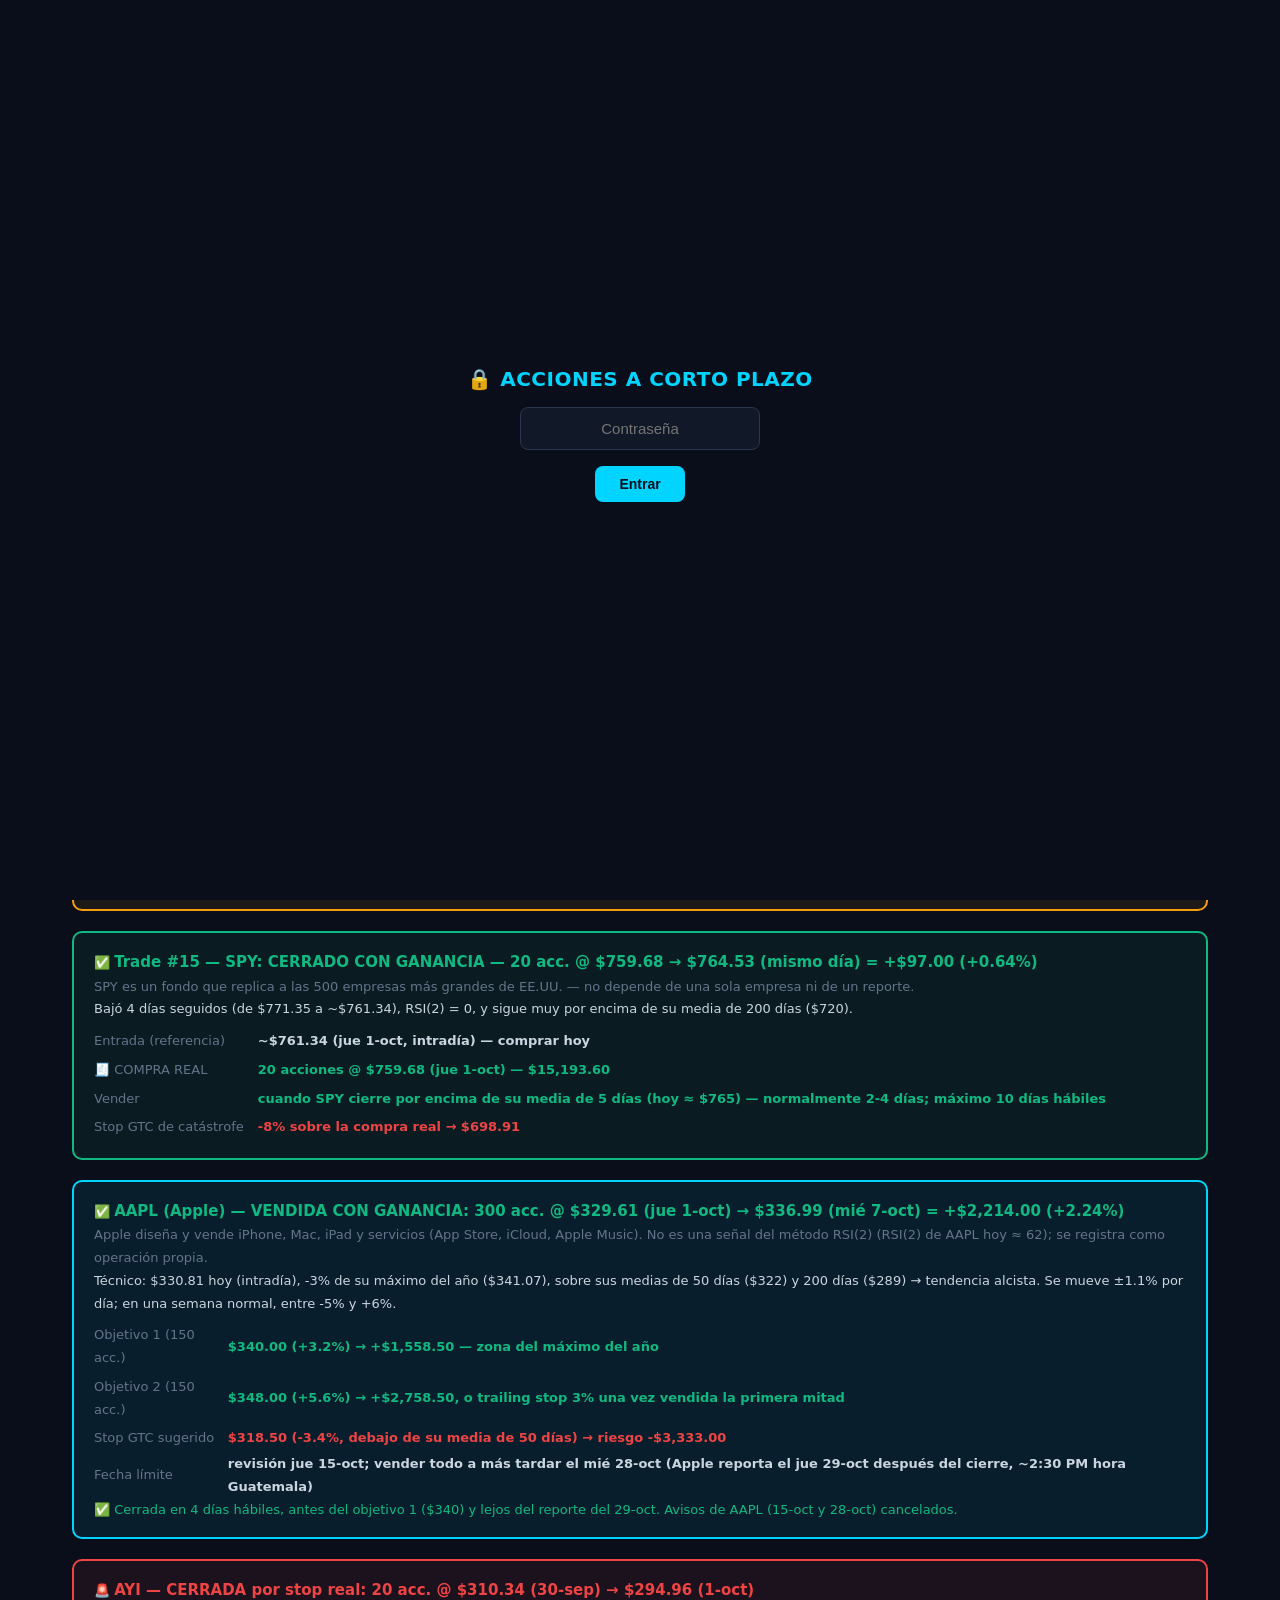
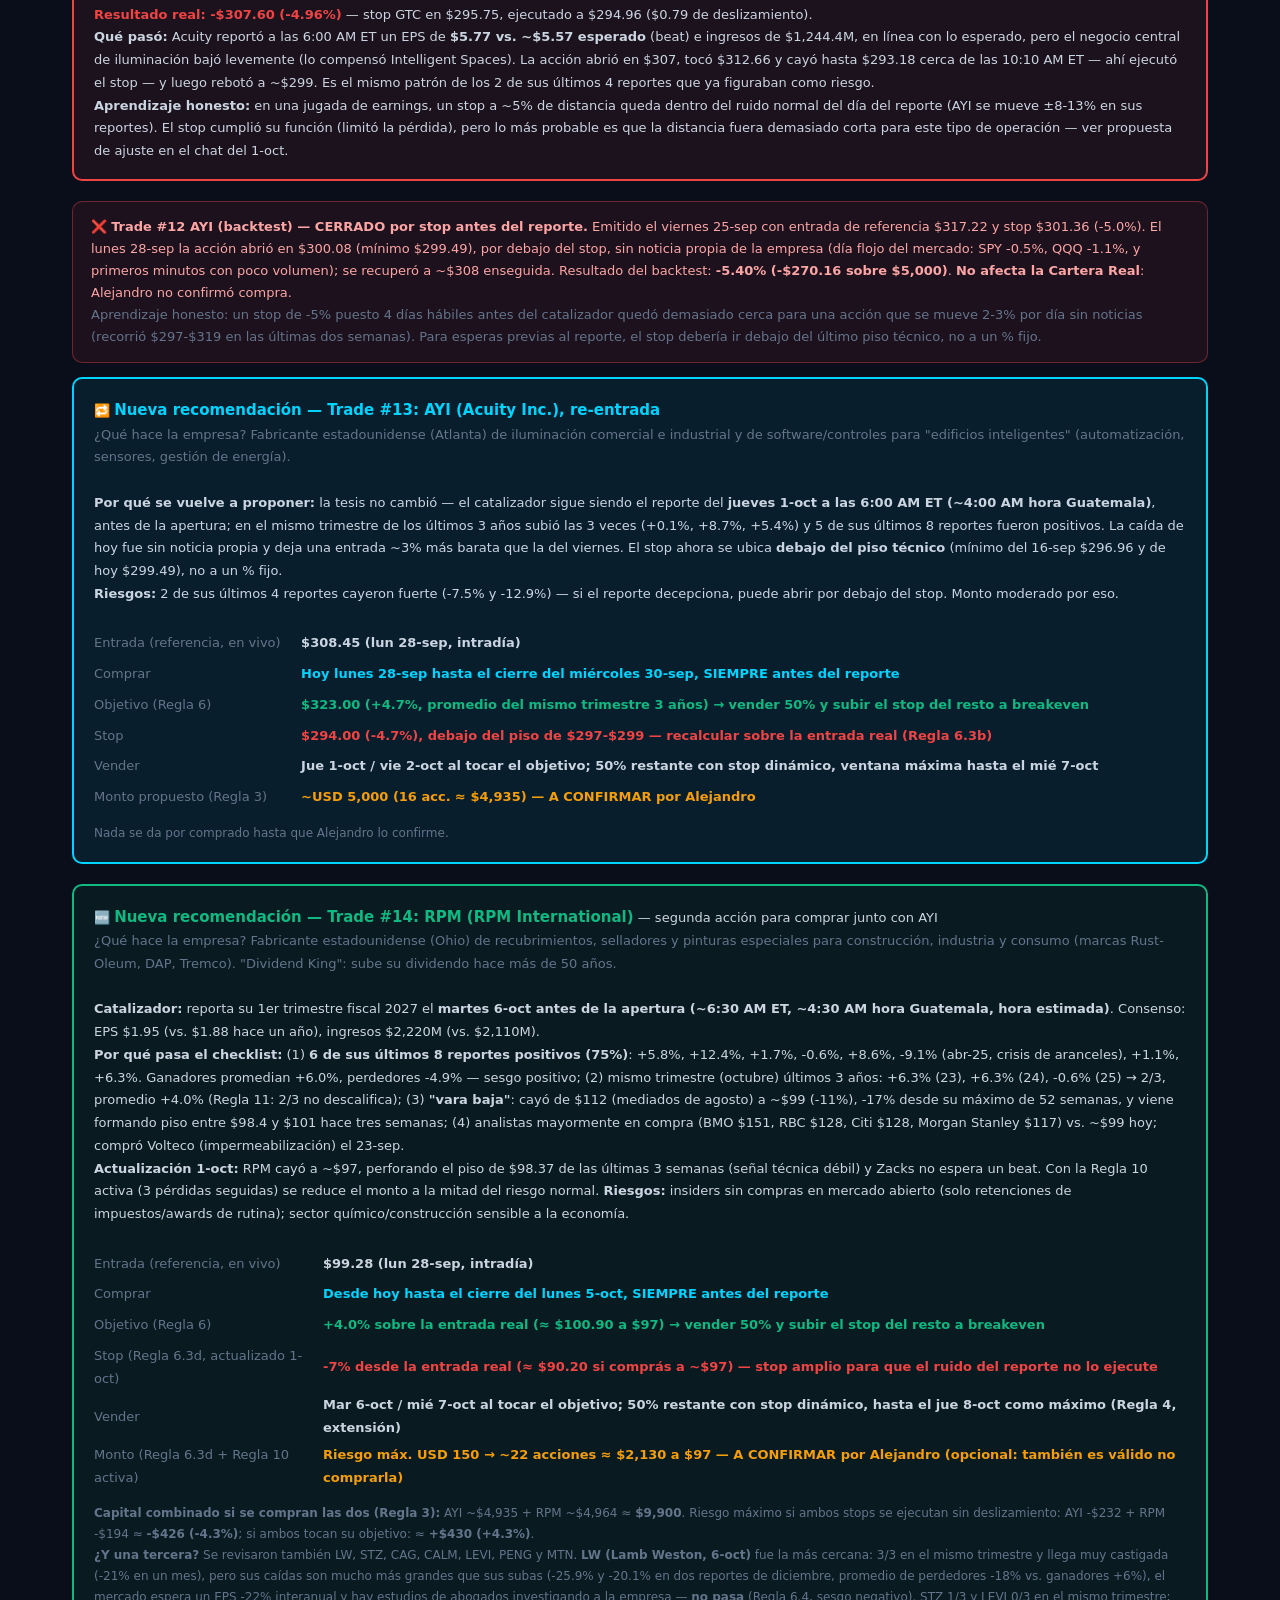
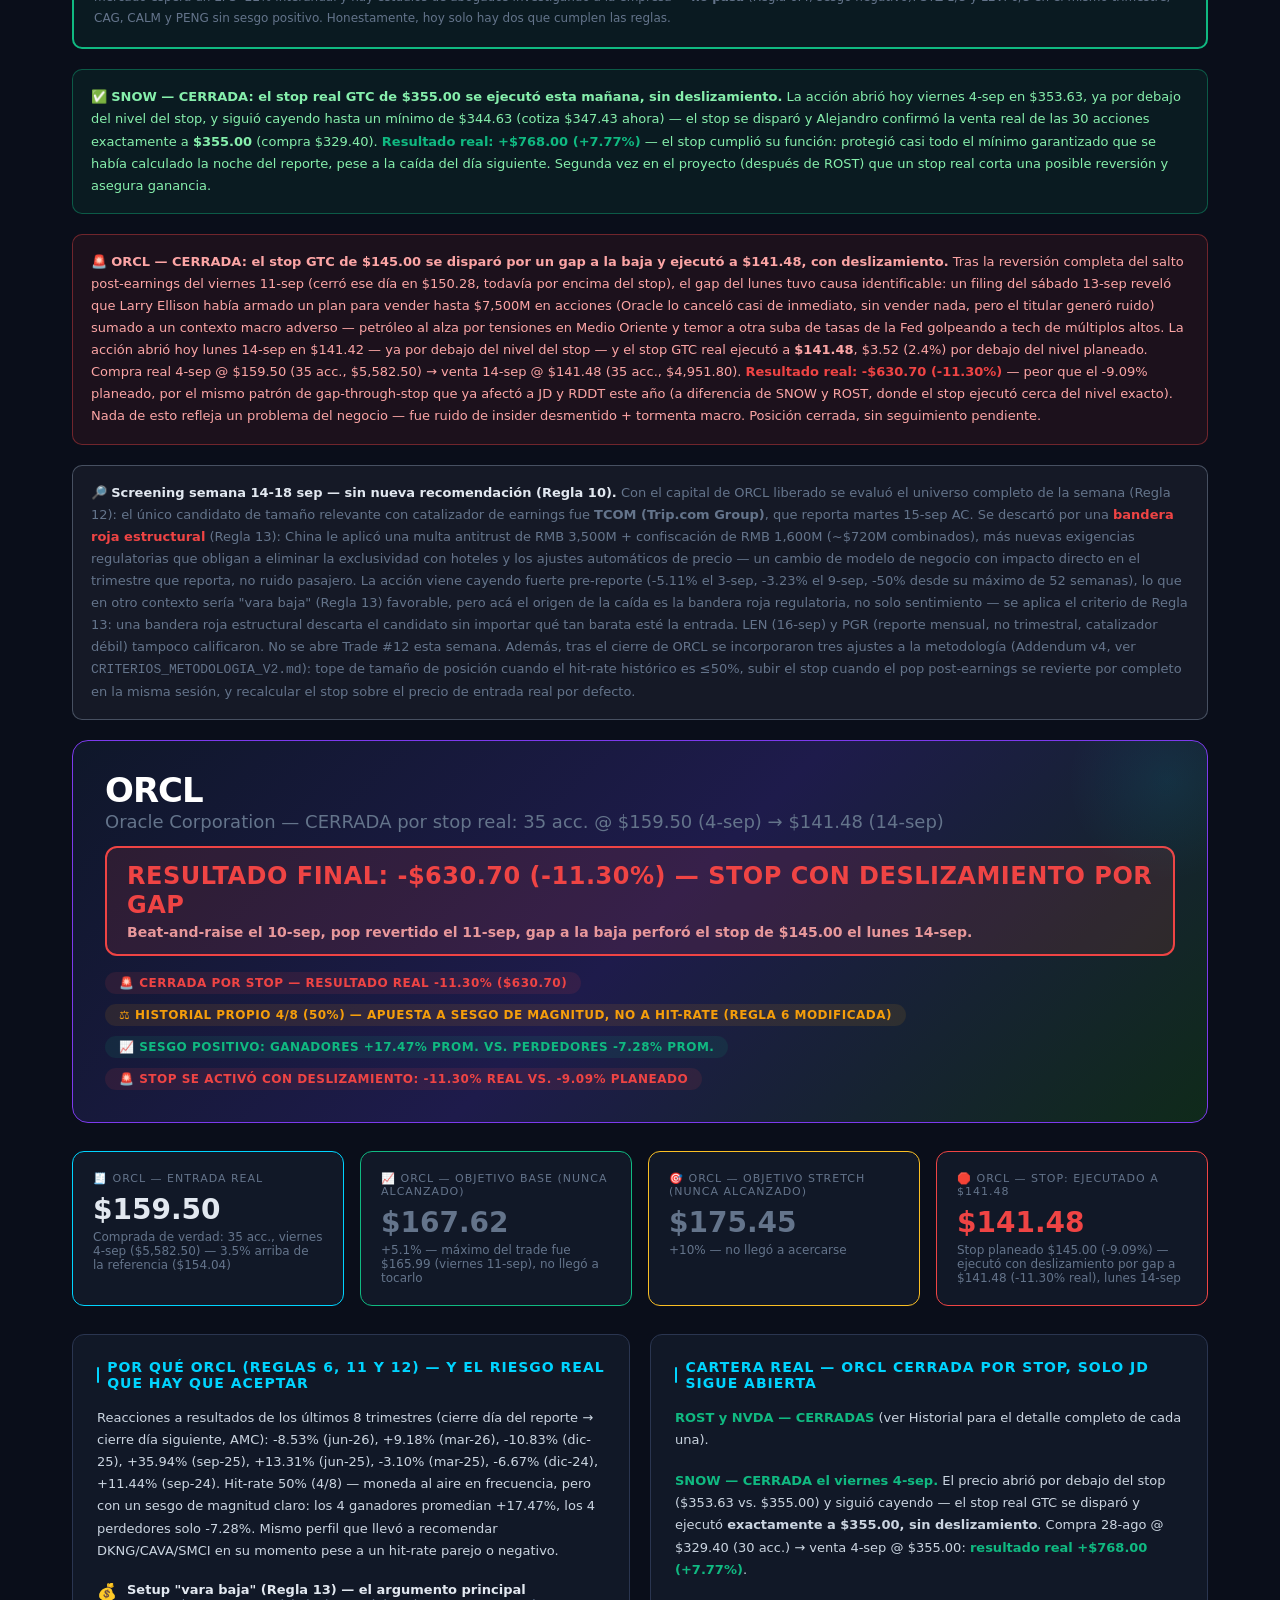
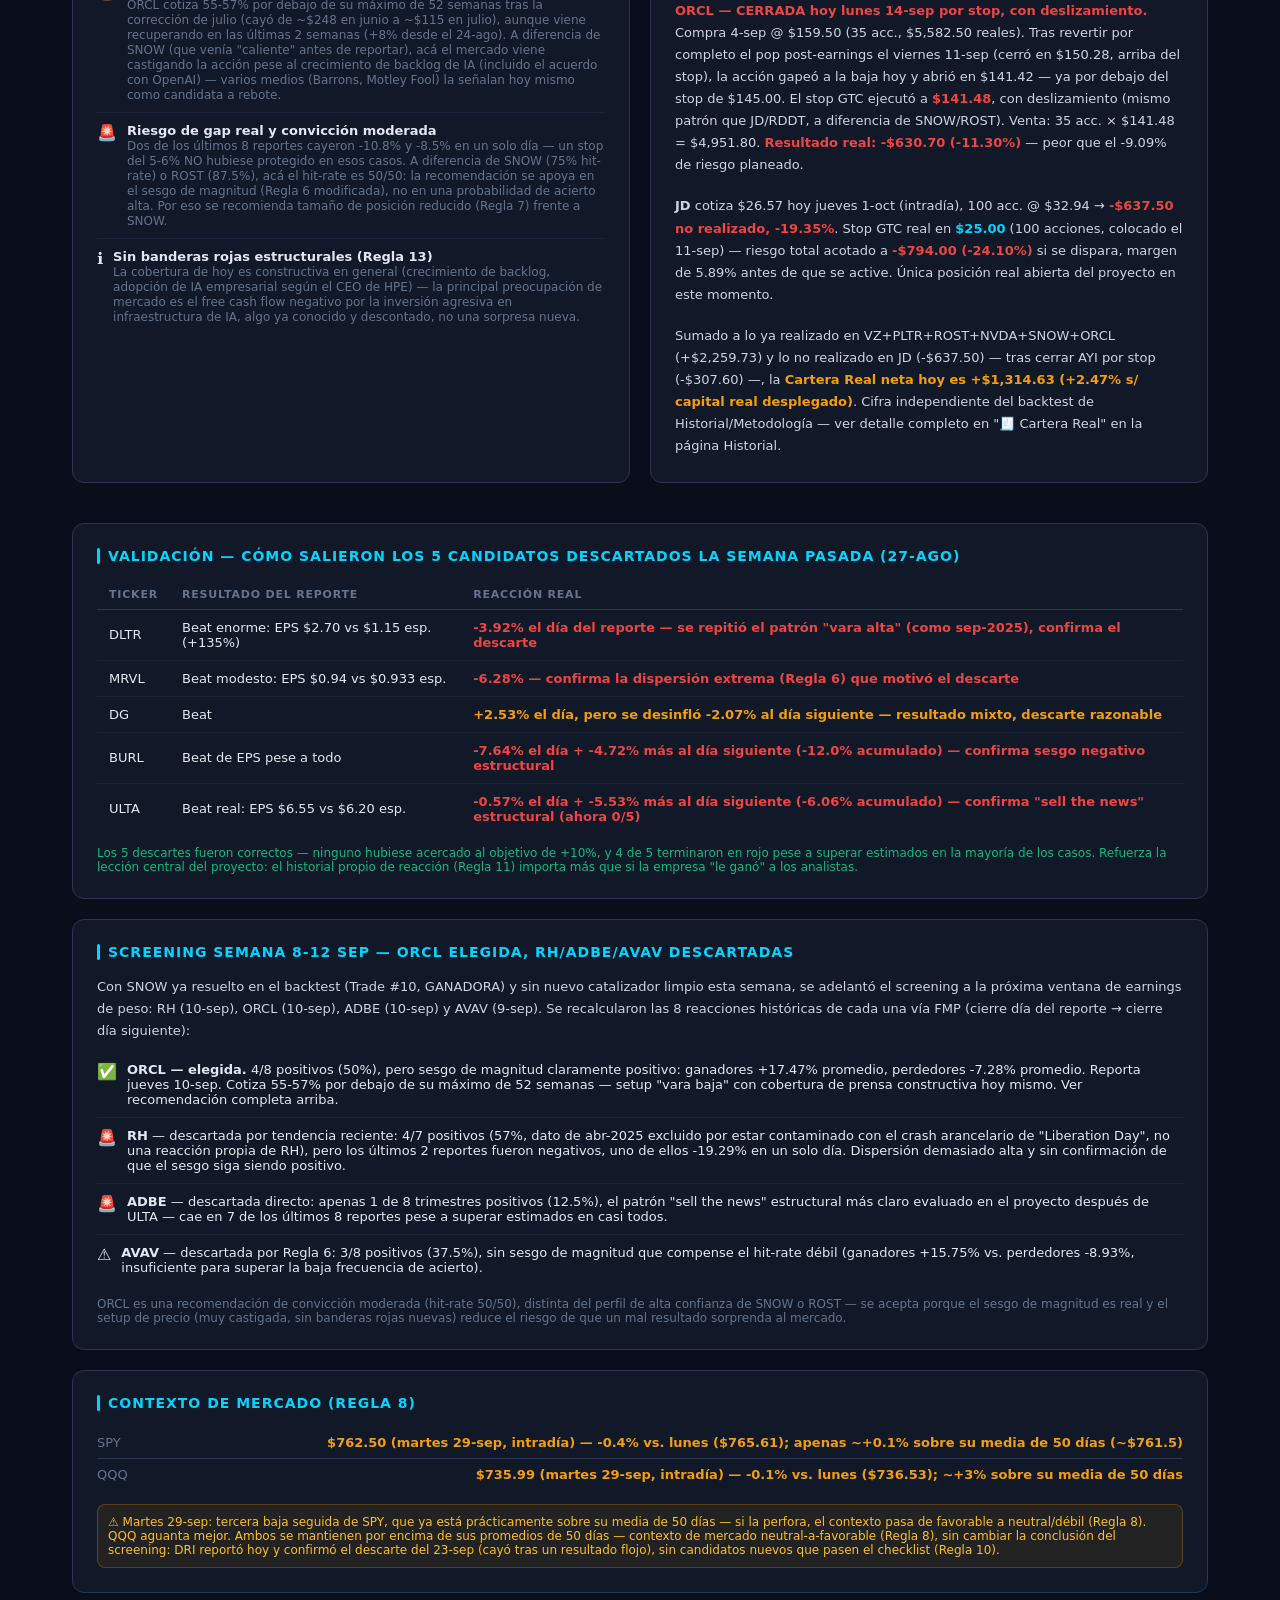
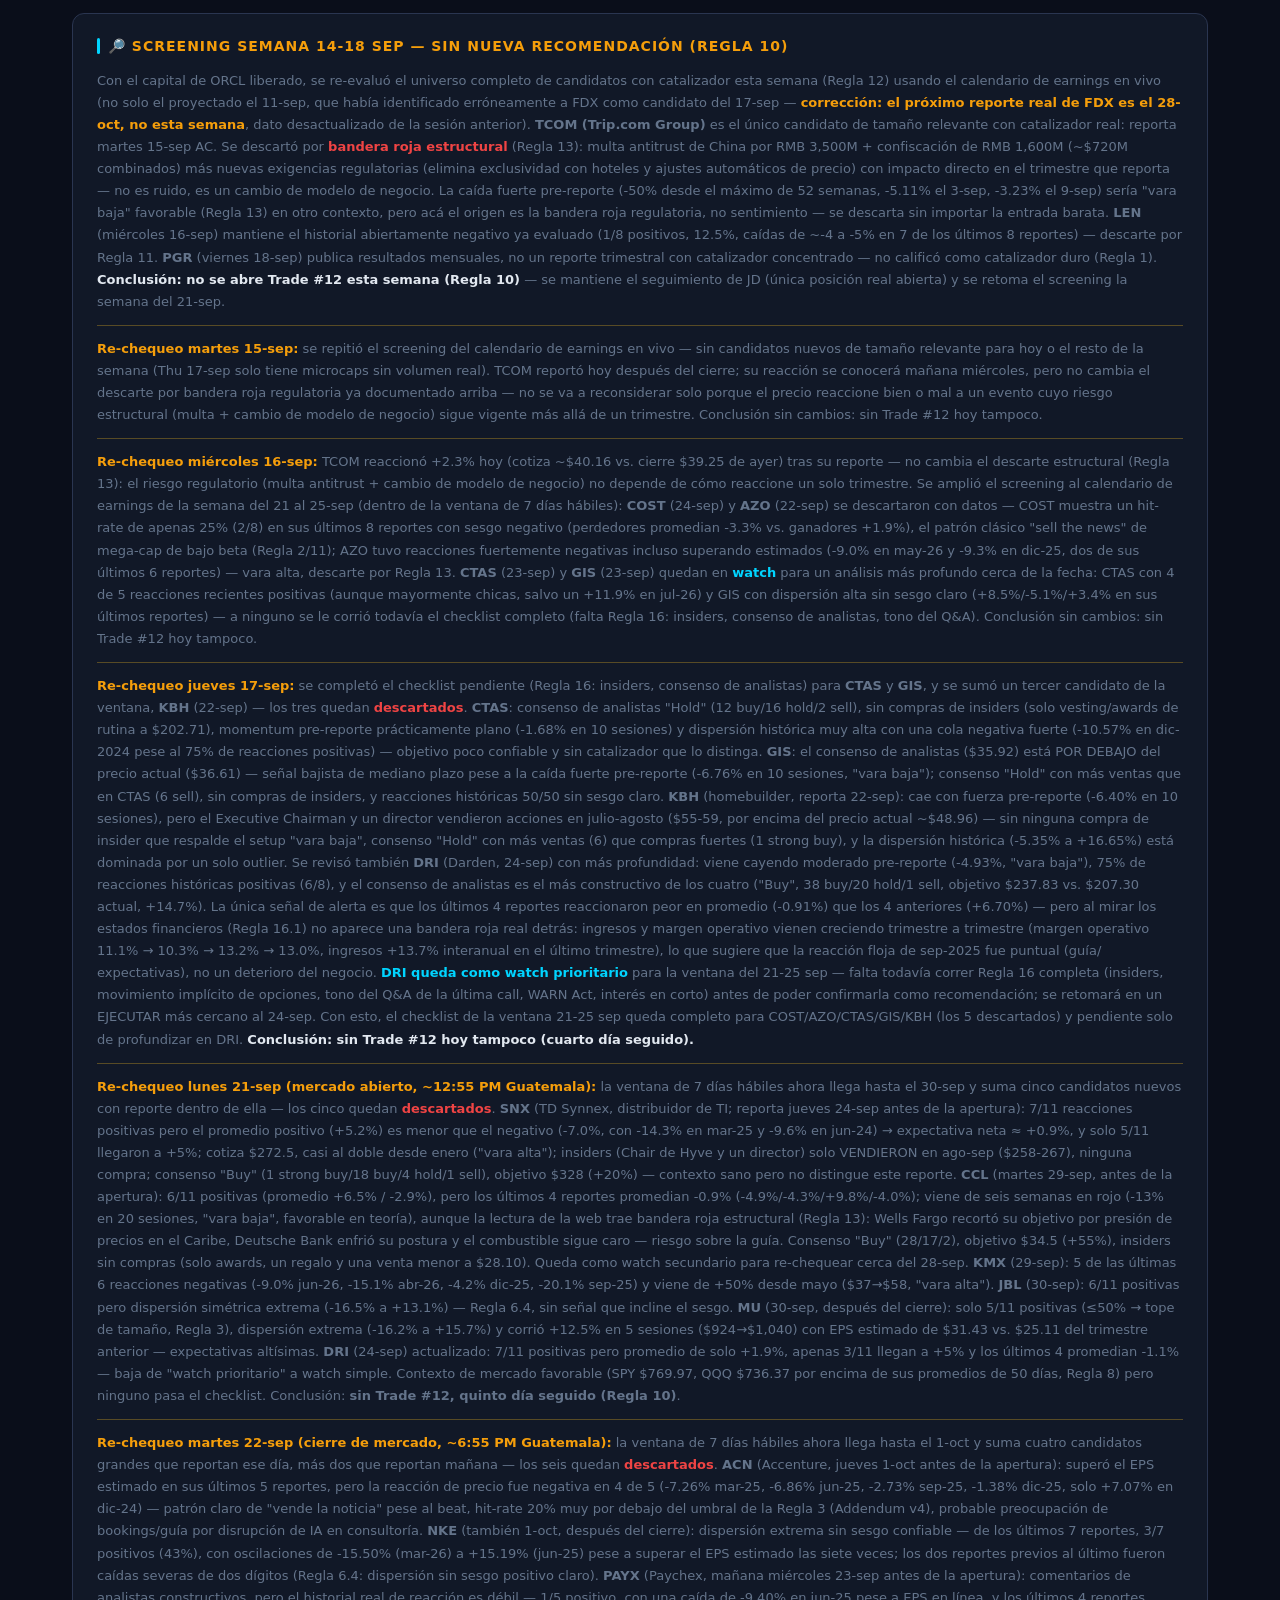
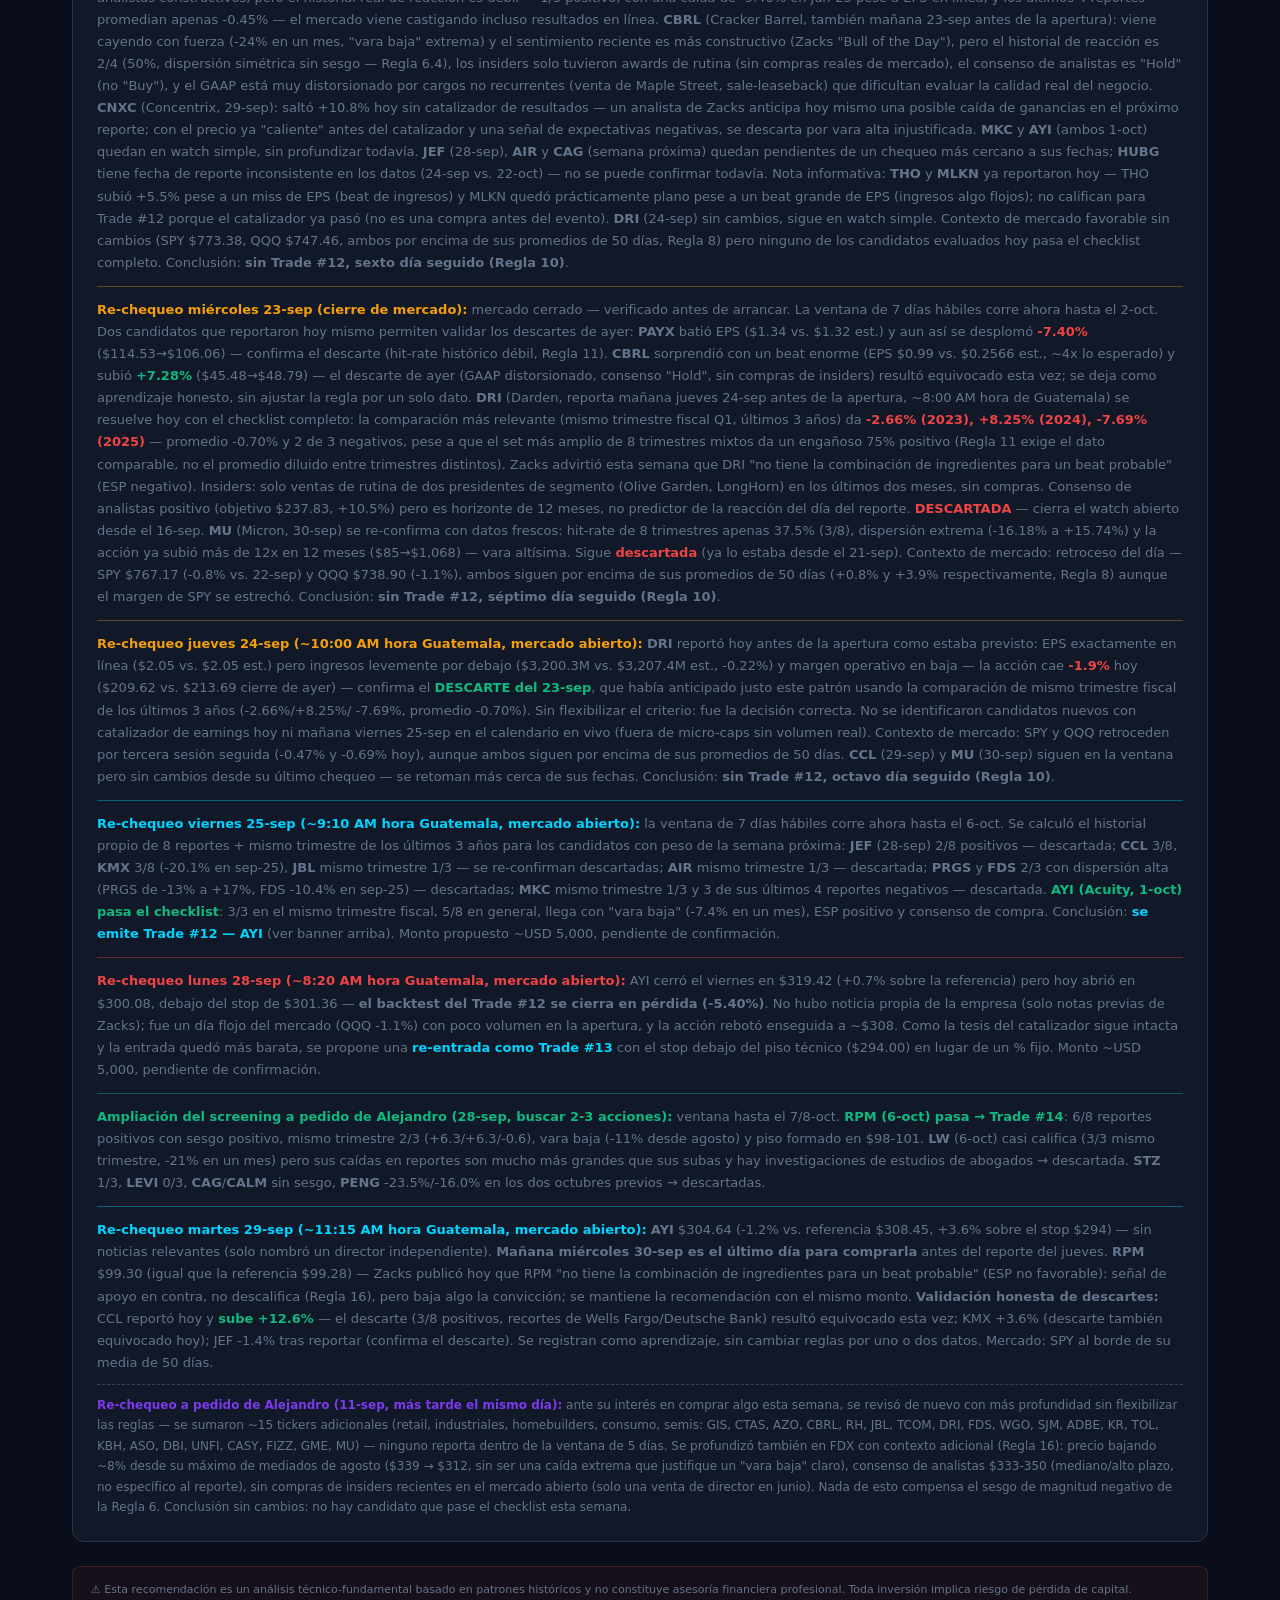
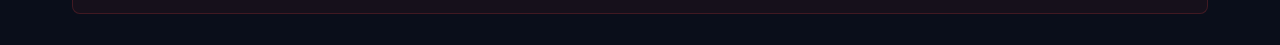
==== commit 41eb3271: "Ciclo EJECUTAR 8-oct: sin señal" ====
--- a/index.html
+++ b/index.html
@@ -163,7 +163,7 @@
     <button class="tab-btn active" onclick="showPage('p1', this)">🎯 Recomendación</button>
     <button class="tab-btn" onclick="showPage('p2', this)">📋 Historial</button>
   </div>
-  <div class="nav-date">🗓️ Miércoles, 7 de Octubre de 2026 (~8:45 AM hora Guatemala) — ⏸️ Ciclo 7-oct: sin señal de compra · ✅ AAPL vendida @ $336.99 (+$2,214.00) · Cartera Real neta +$3,636.63 · 🔄 NUEVO MÉTODO: RSI(2) en SPY/QQQ + comprar después de buenos reportes · 🟢 SEÑAL DE COMPRA ACTIVA: SPY ~$761 · RPM cancelada · AYI cerrada por stop (-$307.60) · 🧾 AAPL comprada 300 @ $329.61 · ✅ SPY vendida @ $764.53 (+$97.00)</div>
+  <div class="nav-date">🗓️ Jueves, 8 de Octubre de 2026 (~3:35 PM hora Guatemala, mercado cerrado) — ⏸️ Ciclo 8-oct: sin señal de compra (SPY RSI2 33 · QQQ RSI2 17) · ✅ AAPL vendida @ $336.99 (+$2,214.00) · Cartera Real neta +$3,636.63 · 🔄 NUEVO MÉTODO: RSI(2) en SPY/QQQ + comprar después de buenos reportes · 🟢 SEÑAL DE COMPRA ACTIVA: SPY ~$761 · RPM cancelada · AYI cerrada por stop (-$307.60) · 🧾 AAPL comprada 300 @ $329.61 · ✅ SPY vendida @ $764.53 (+$97.00)</div>
 </nav>
 
 <!-- ════════════════════ PAGE 1: RECOMENDACIÓN ════════════════════ -->
@@ -175,6 +175,13 @@
     <strong>A) RSI(2) en SPY/QQQ (principal):</strong> comprar cuando el fondo cae fuerte 2-3 días (RSI(2) &lt; 10) estando sobre su media de 200 días; vender cuando cierra sobre su media de 5 días (máx. 10 días). Stop de catástrofe -8%. Historial: SPY 96 operaciones, <strong>75% ganadoras</strong>, +0.37% en ~3 días, peor -3.7%; QQQ 92 operaciones, 75%, +0.52%, peor -6.6%.<br>
     <strong>B) Comprar DESPUÉS de un buen reporte</strong> (reacción &gt; +3%) y mantener 20 días: 59% ganadoras, +2.6% sobre el SPY.<br>
     <span style="color:var(--muted);">Ganancias chicas y frecuentes, no +10% por semana. Aviso automático cada día hábil ~1:20 PM hora Guatemala solo si hay que comprar o vender. Detalle: INVESTIGACION_ESTRATEGIAS_2026-10-01.md.</span>
+  </div>
+
+  <div style="background:rgba(245,158,11,.08);border:2px solid var(--yellow);border-radius:10px;padding:16px 20px;font-size:13px;color:#cbd5e1;margin-bottom:20px;line-height:1.75;">
+    ⏸️ <strong style="color:var(--yellow);font-size:15px;">Ciclo EJECUTAR — jue 8-oct (~3:35 PM Guatemala, mercado CERRADO; datos al cierre): HOY NO HAY COMPRA</strong><br>
+    <strong>A) RSI(2) SPY/QQQ:</strong> sin señal (se necesita RSI(2) &lt; 10). SPY cerró $773.93 (-0.4%, RSI(2) 33; SMA200 $722.46) y QQQ $747.58 (-1.3%, RSI(2) 17; SMA200 $671.52). QQQ está cerca: si el viernes 9-oct cierra ≤ ~$743 (-0.6%) o SPY ≤ ~$769 (-0.7%) aparecería la señal (estimación). El aviso diario de ~1:20 PM Guatemala lo confirma con datos del día.<br>
+    <strong>B) Después de buenos reportes:</strong> PEP (Pepsi) reportó hoy con beat (EPS $2.34 vs $2.29) y subió +3.7% a $128.34, pero cotiza muy por debajo de su SMA200 ($146.79) → ❌ no cumple. PENG (Penguin Solutions) +13% el 7-oct y otro +13% el 6-oct: ya corrió +26% en dos días, la entrada habría sido hoy y el precio está extendido → ❌. LEVI cayó (-2.4% hoy, -5% tras su reporte). HELE +3.9% hoy pero acción débil (&lt;$27, bajo SMA200 probable) → ❌. Sin candidatos válidos.<br>
+    <strong>Cartera Real:</strong> solo JD abierta, cerró $26.91 (-$603.50 aprox.; neto ≈ +$3,659.63, +2.19%). Stop GTC $25.00 y venta limit $29.30 siguen vigentes; aviso 11-nov.
   </div>
 
   <div style="background:rgba(245,158,11,.08);border:2px solid var(--yellow);border-radius:10px;padding:16px 20px;font-size:13px;color:#cbd5e1;margin-bottom:20px;line-height:1.75;">
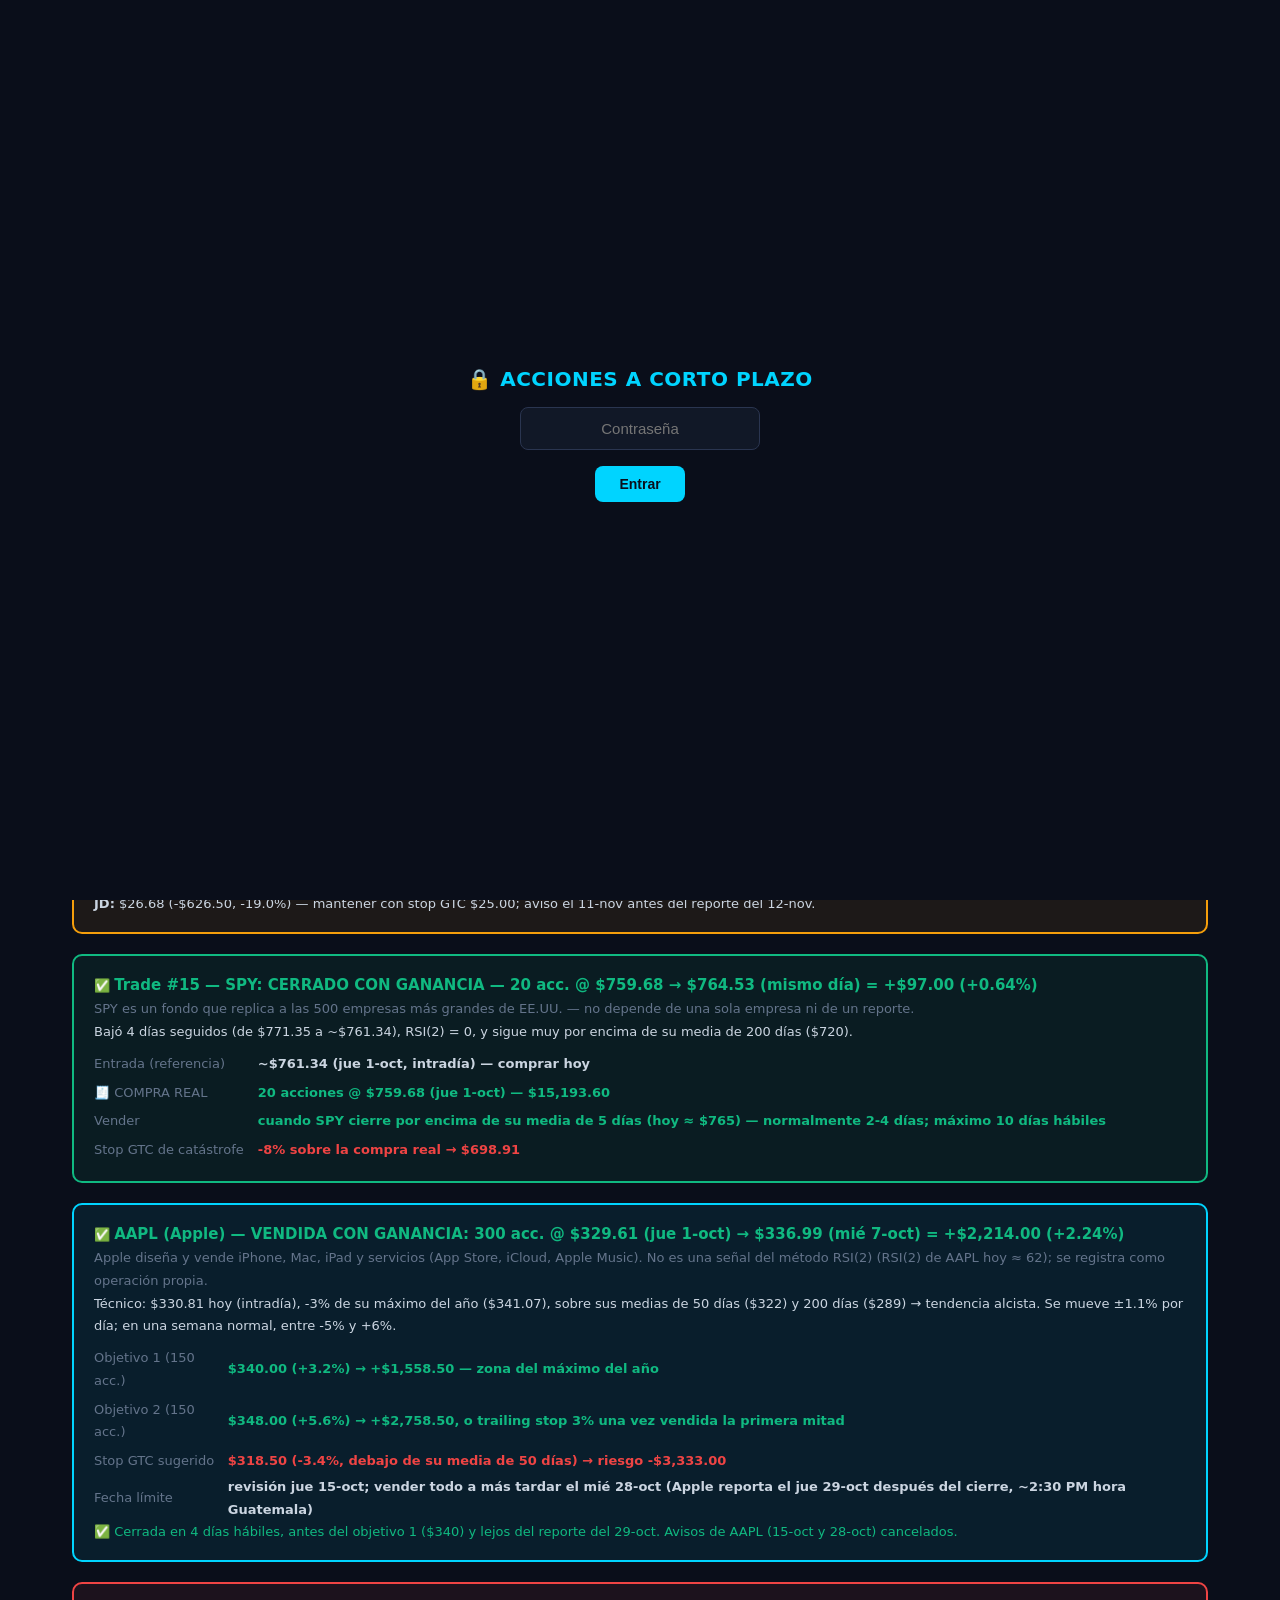
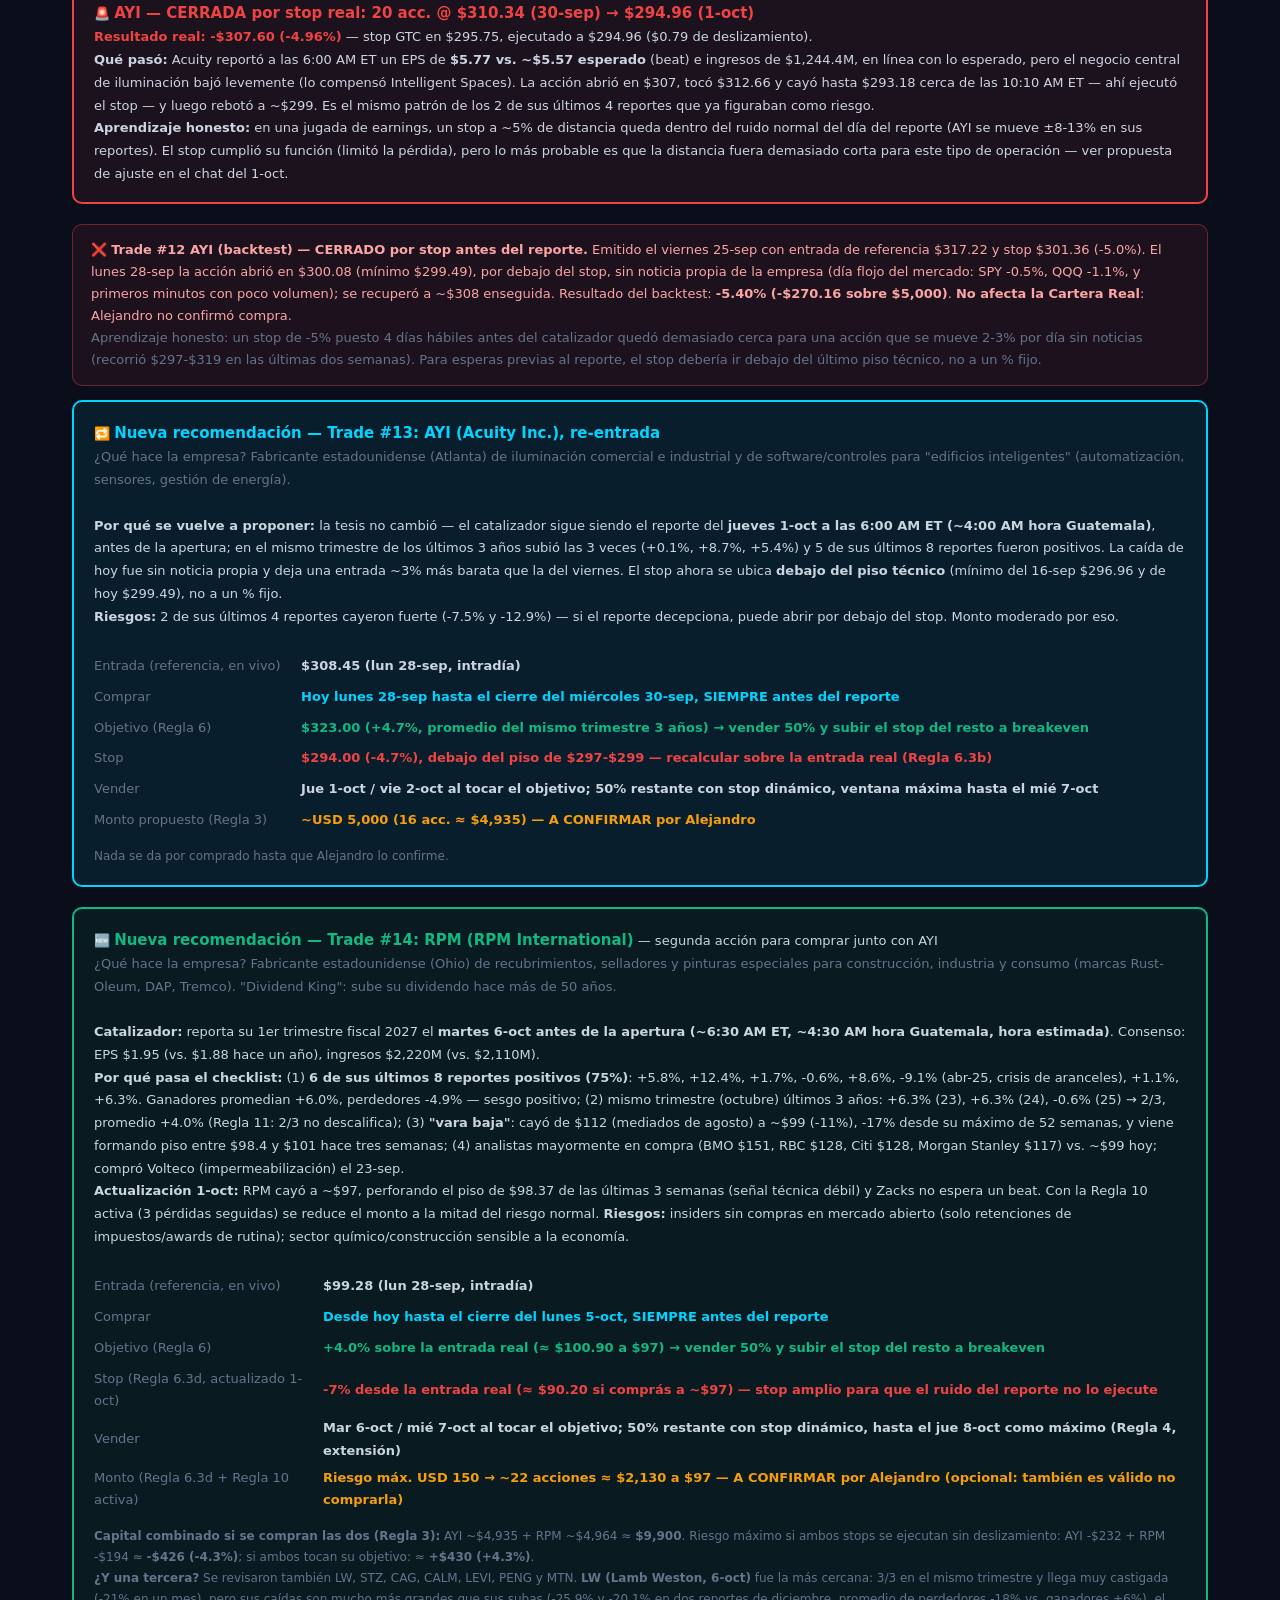
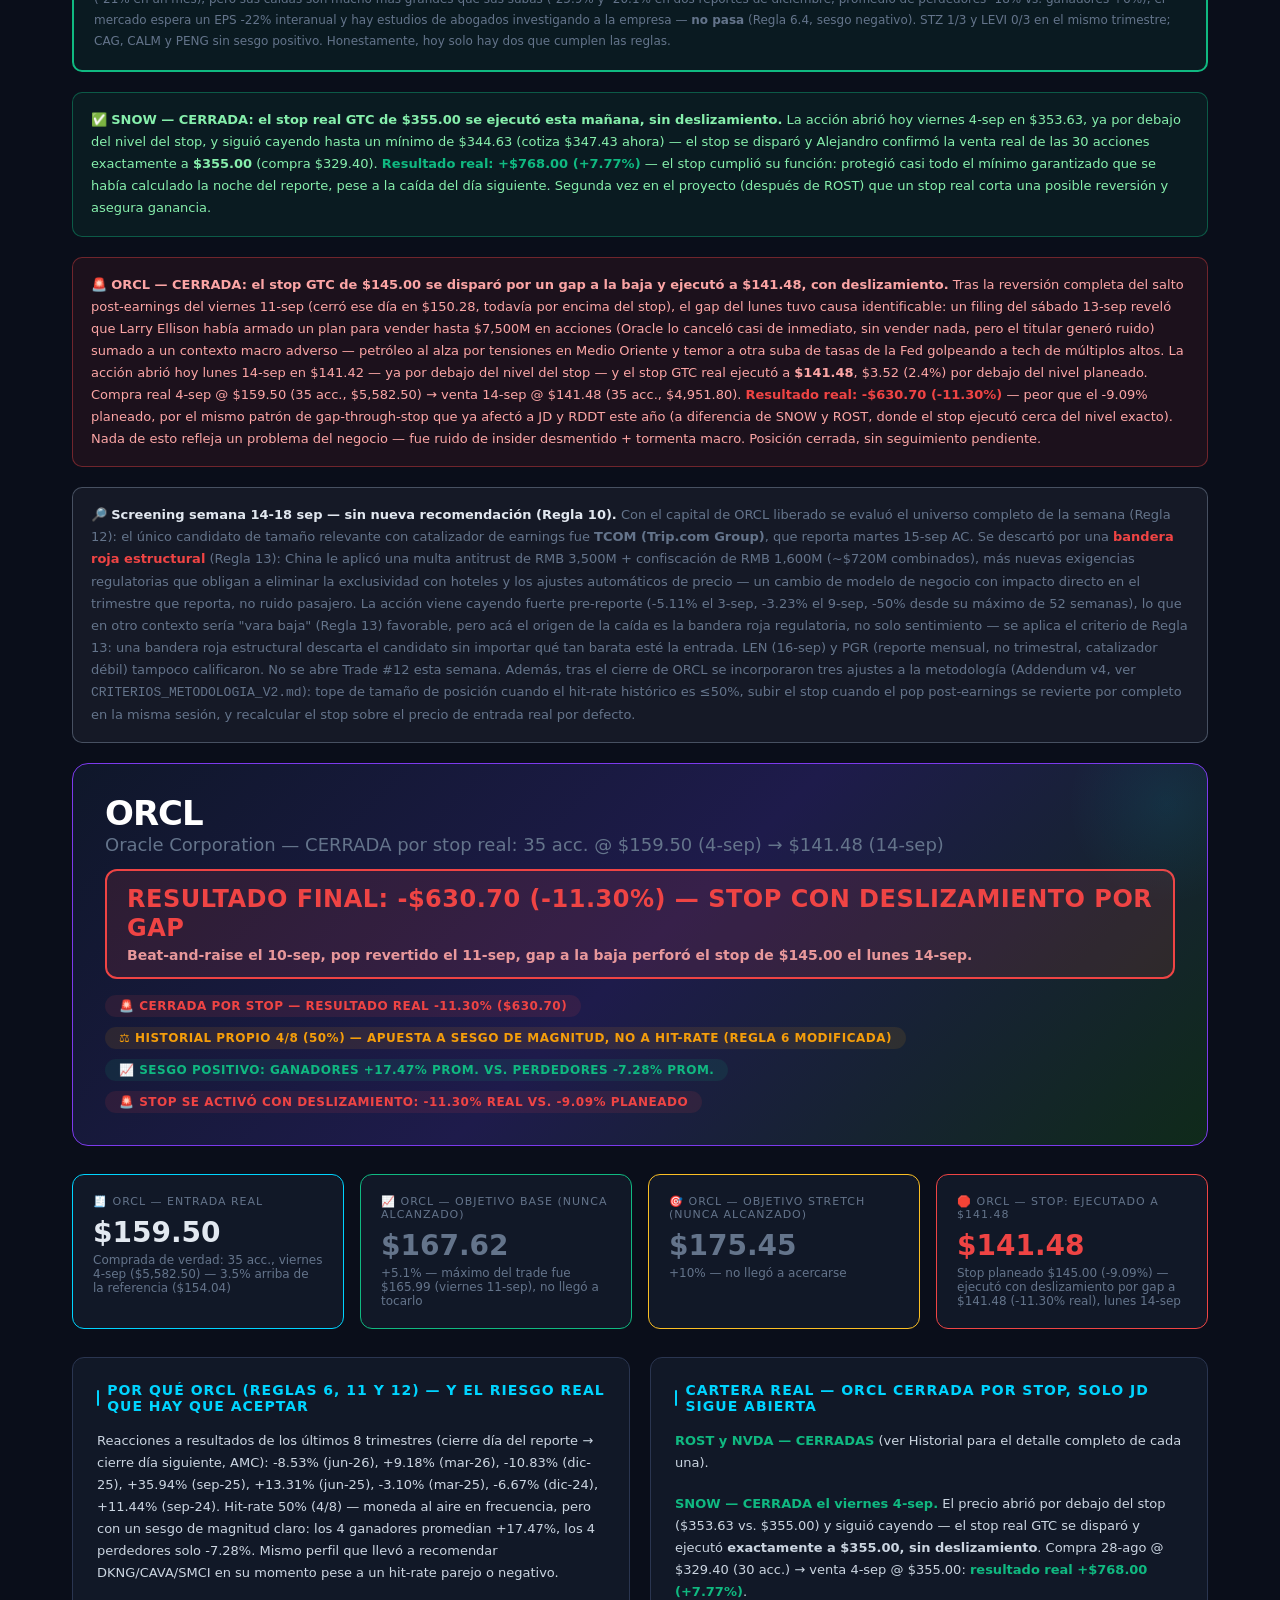
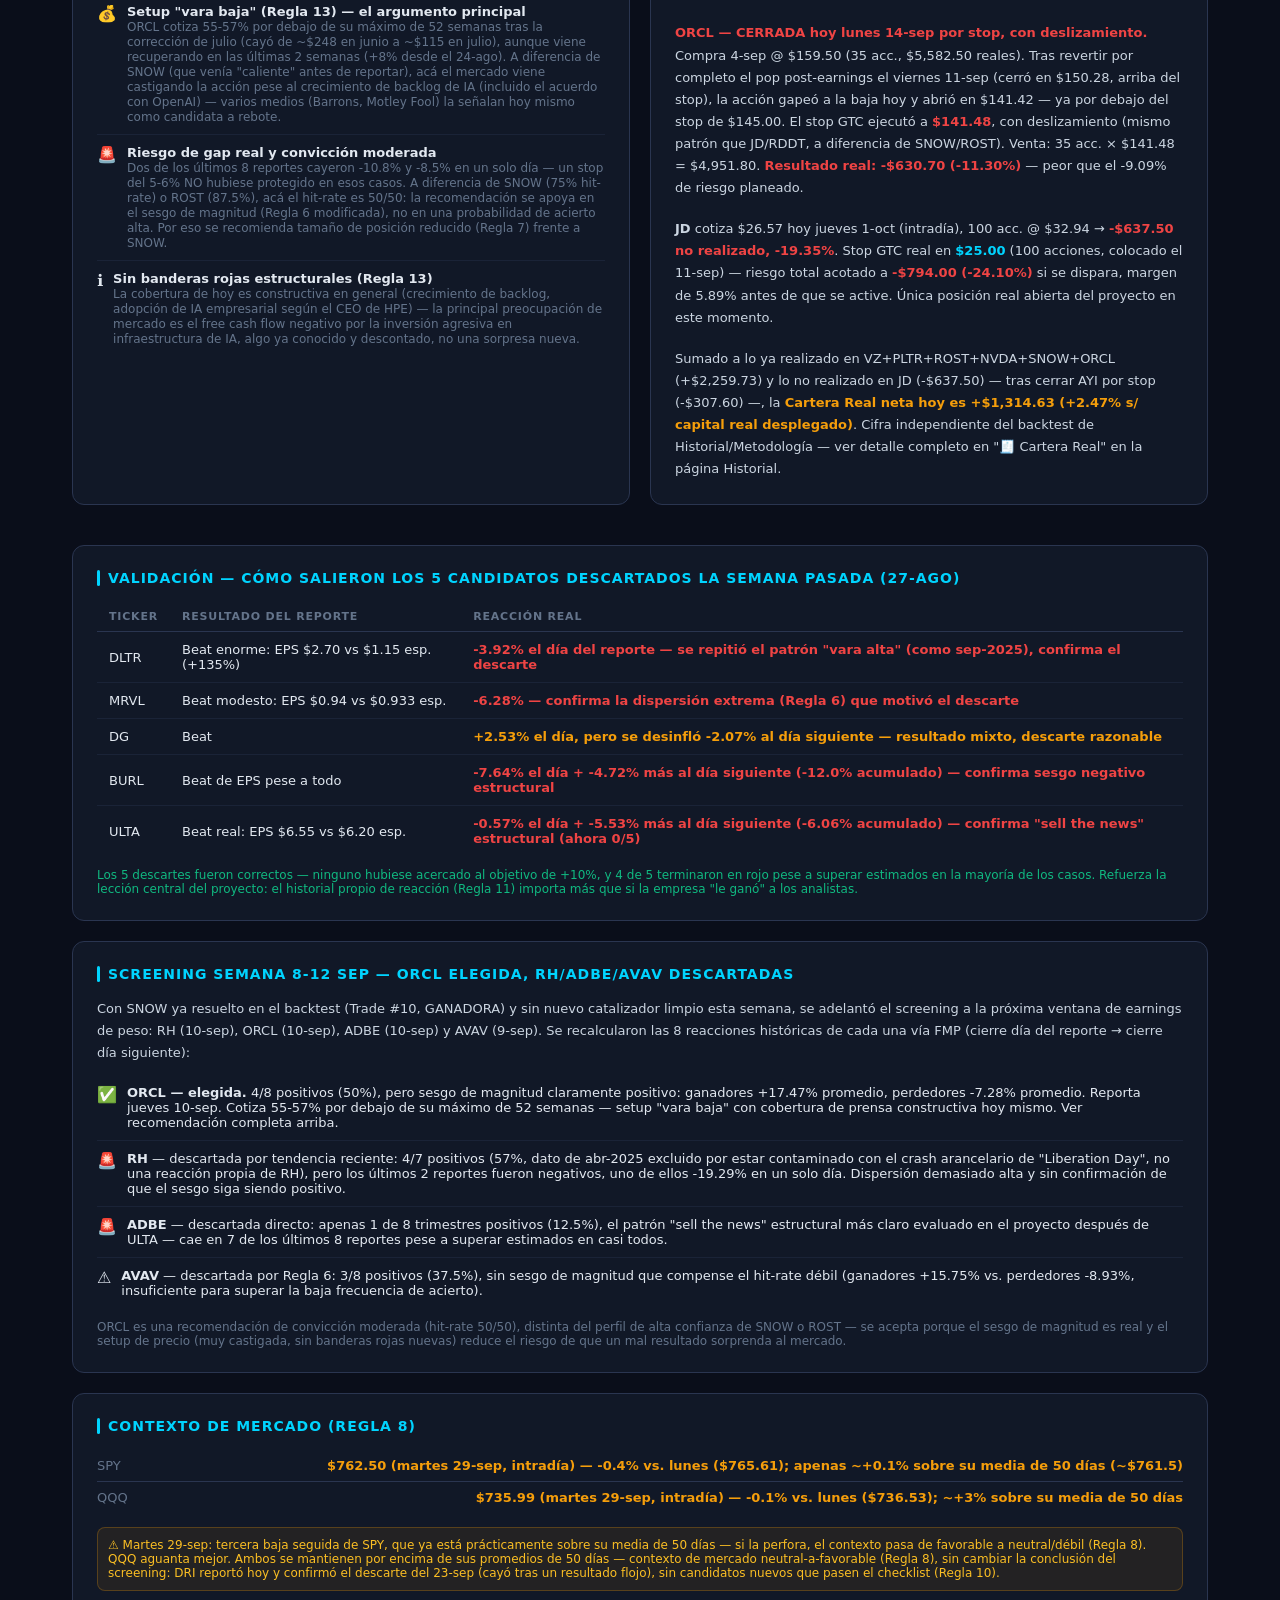
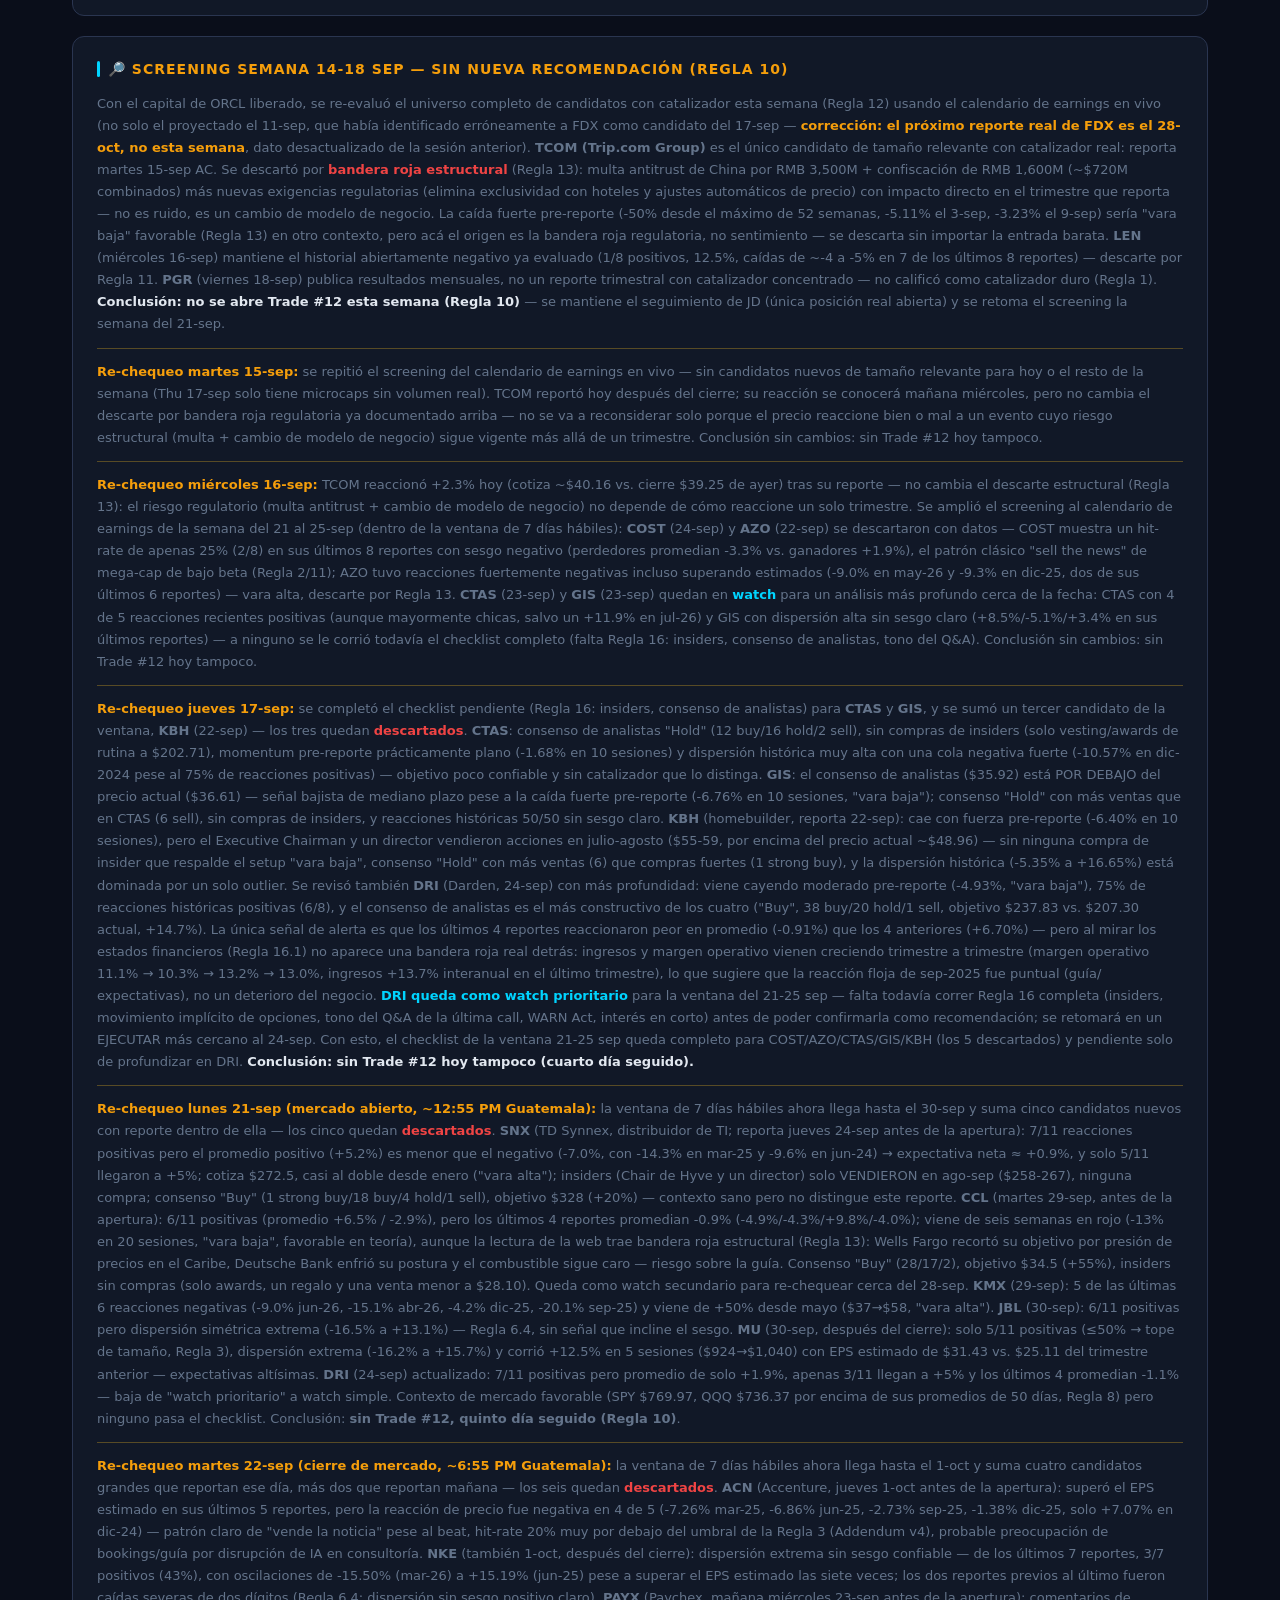
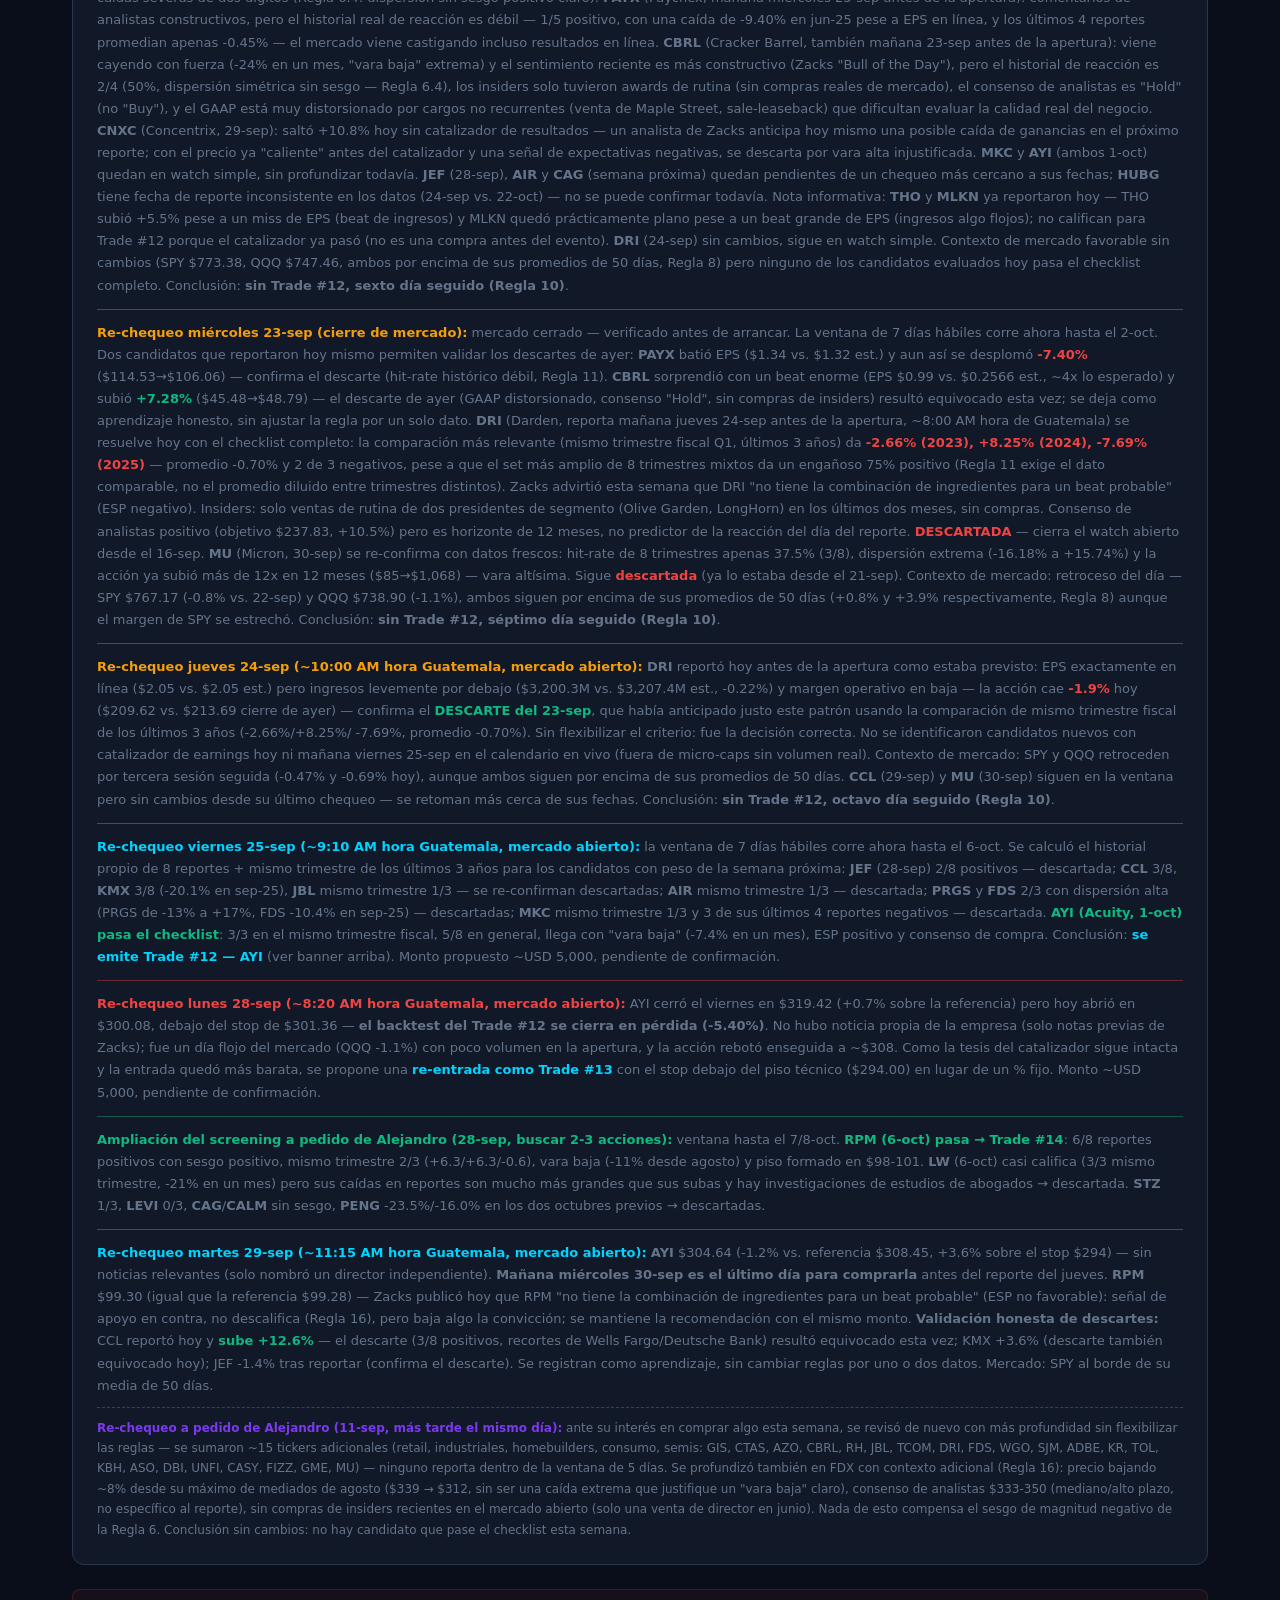
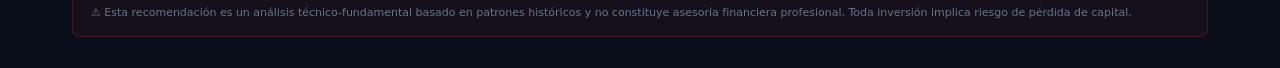
==== commit 940c2575: "Ciclo 8-oct: ajuste texto" ====
--- a/index.html
+++ b/index.html
@@ -180,7 +180,7 @@
   <div style="background:rgba(245,158,11,.08);border:2px solid var(--yellow);border-radius:10px;padding:16px 20px;font-size:13px;color:#cbd5e1;margin-bottom:20px;line-height:1.75;">
     ⏸️ <strong style="color:var(--yellow);font-size:15px;">Ciclo EJECUTAR — jue 8-oct (~3:35 PM Guatemala, mercado CERRADO; datos al cierre): HOY NO HAY COMPRA</strong><br>
     <strong>A) RSI(2) SPY/QQQ:</strong> sin señal (se necesita RSI(2) &lt; 10). SPY cerró $773.93 (-0.4%, RSI(2) 33; SMA200 $722.46) y QQQ $747.58 (-1.3%, RSI(2) 17; SMA200 $671.52). QQQ está cerca: si el viernes 9-oct cierra ≤ ~$743 (-0.6%) o SPY ≤ ~$769 (-0.7%) aparecería la señal (estimación). El aviso diario de ~1:20 PM Guatemala lo confirma con datos del día.<br>
-    <strong>B) Después de buenos reportes:</strong> PEP (Pepsi) reportó hoy con beat (EPS $2.34 vs $2.29) y subió +3.7% a $128.34, pero cotiza muy por debajo de su SMA200 ($146.79) → ❌ no cumple. PENG (Penguin Solutions) +13% el 7-oct y otro +13% el 6-oct: ya corrió +26% en dos días, la entrada habría sido hoy y el precio está extendido → ❌. LEVI cayó (-2.4% hoy, -5% tras su reporte). HELE +3.9% hoy pero acción débil (&lt;$27, bajo SMA200 probable) → ❌. Sin candidatos válidos.<br>
+    <strong>B) Después de buenos reportes:</strong> PEP (Pepsi) reportó hoy con beat (EPS $2.34 vs $2.29) y subió +3.7% a $128.34, pero cotiza muy por debajo de su SMA200 ($146.79) → ❌ no cumple. PENG (Penguin Solutions) +13% el 7-oct y otro +13% el 6-oct: ya corrió +26% en dos días, la entrada habría sido hoy y el precio está extendido → ❌. LEVI cayó (-2.4% hoy, -5% tras su reporte). HELE +3.9% hoy (reacción de apenas un día, sin historial verificado) → ❌ descartada por Regla 4. Sin candidatos válidos.<br>
     <strong>Cartera Real:</strong> solo JD abierta, cerró $26.91 (-$603.50 aprox.; neto ≈ +$3,659.63, +2.19%). Stop GTC $25.00 y venta limit $29.30 siguen vigentes; aviso 11-nov.
   </div>
 
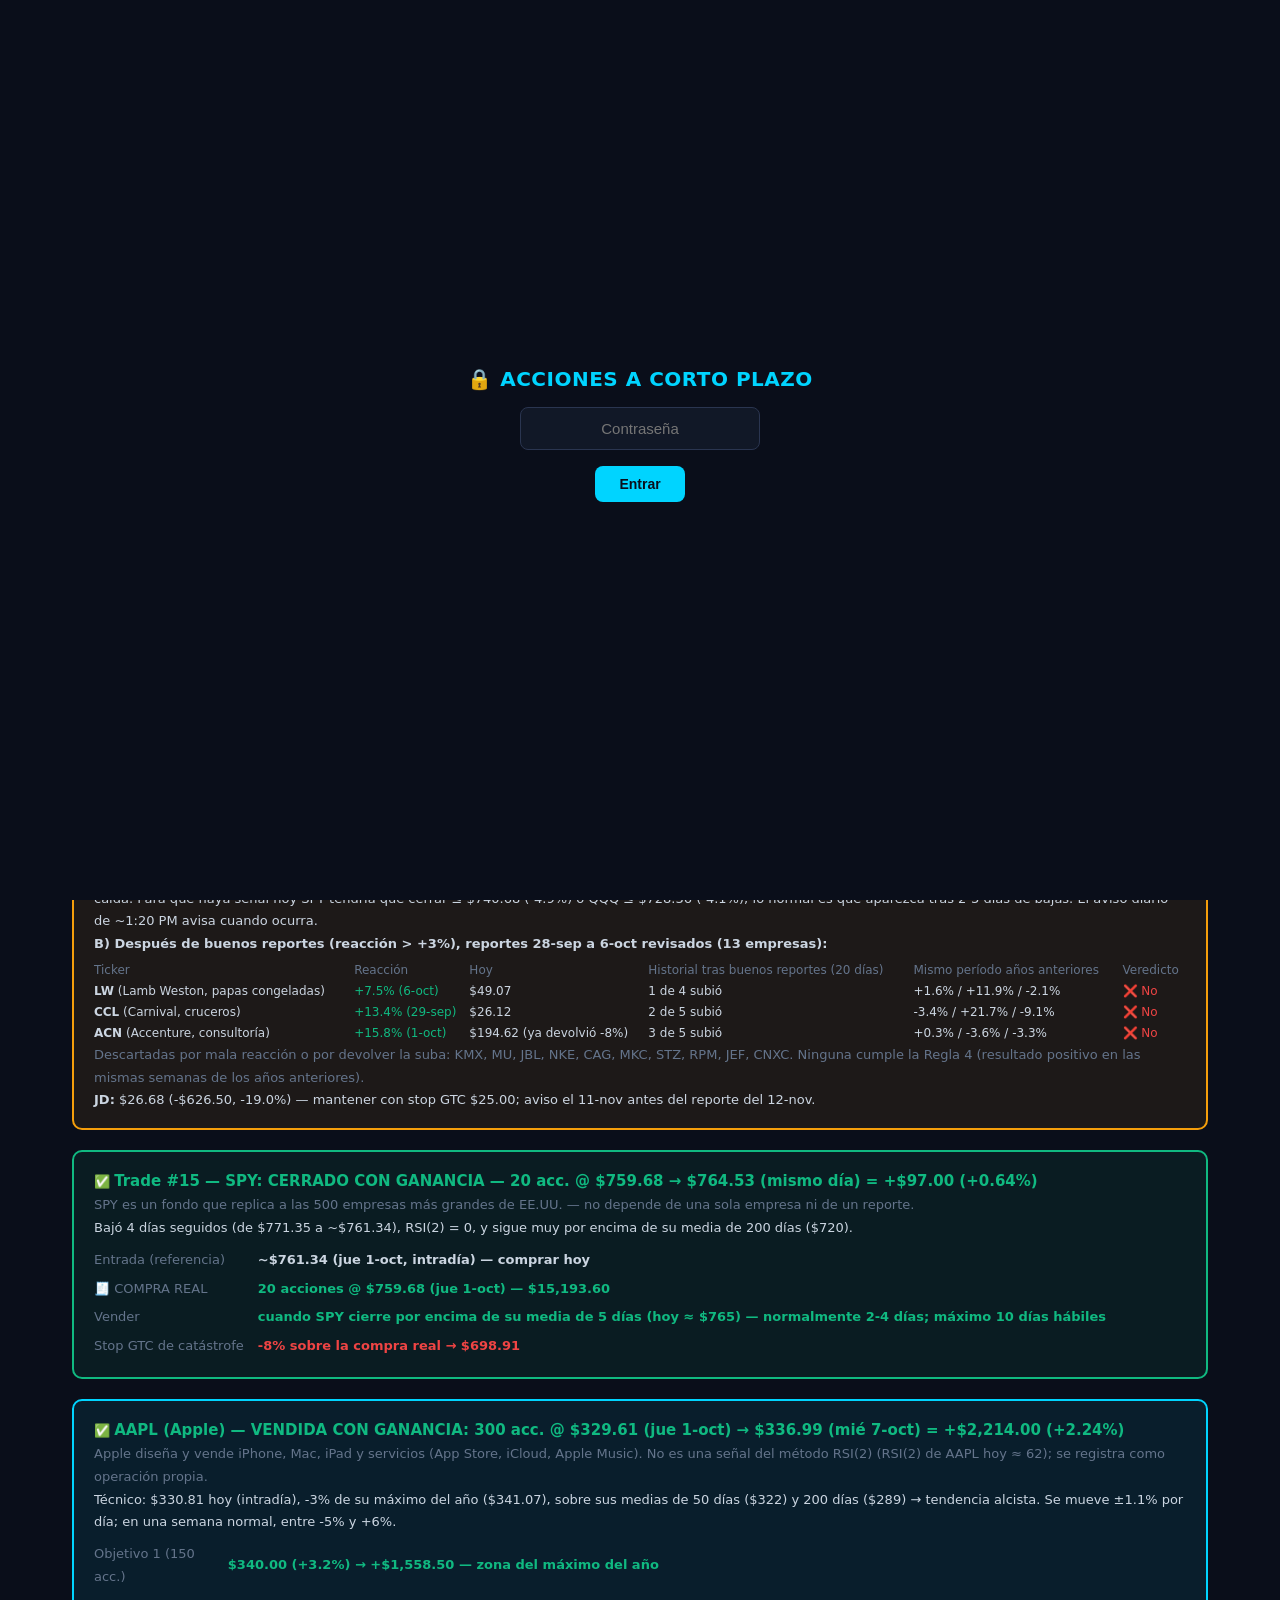
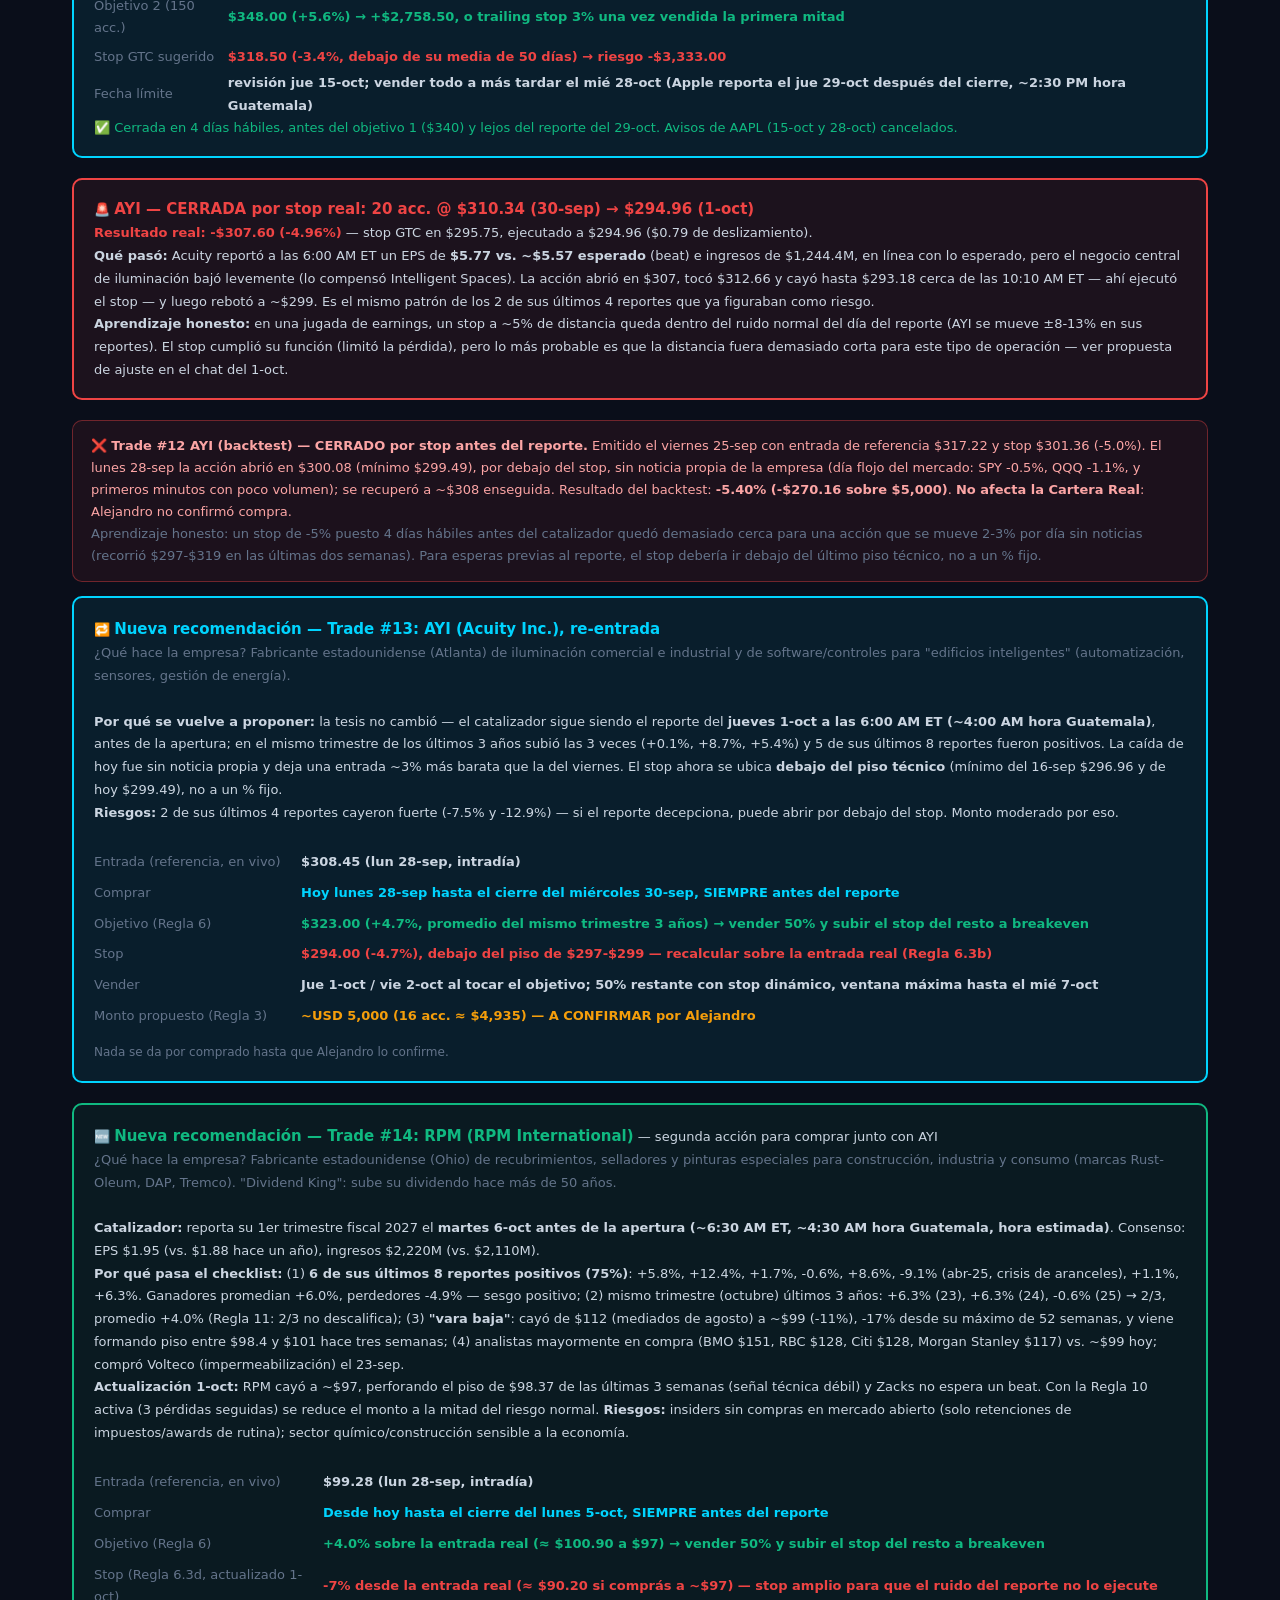
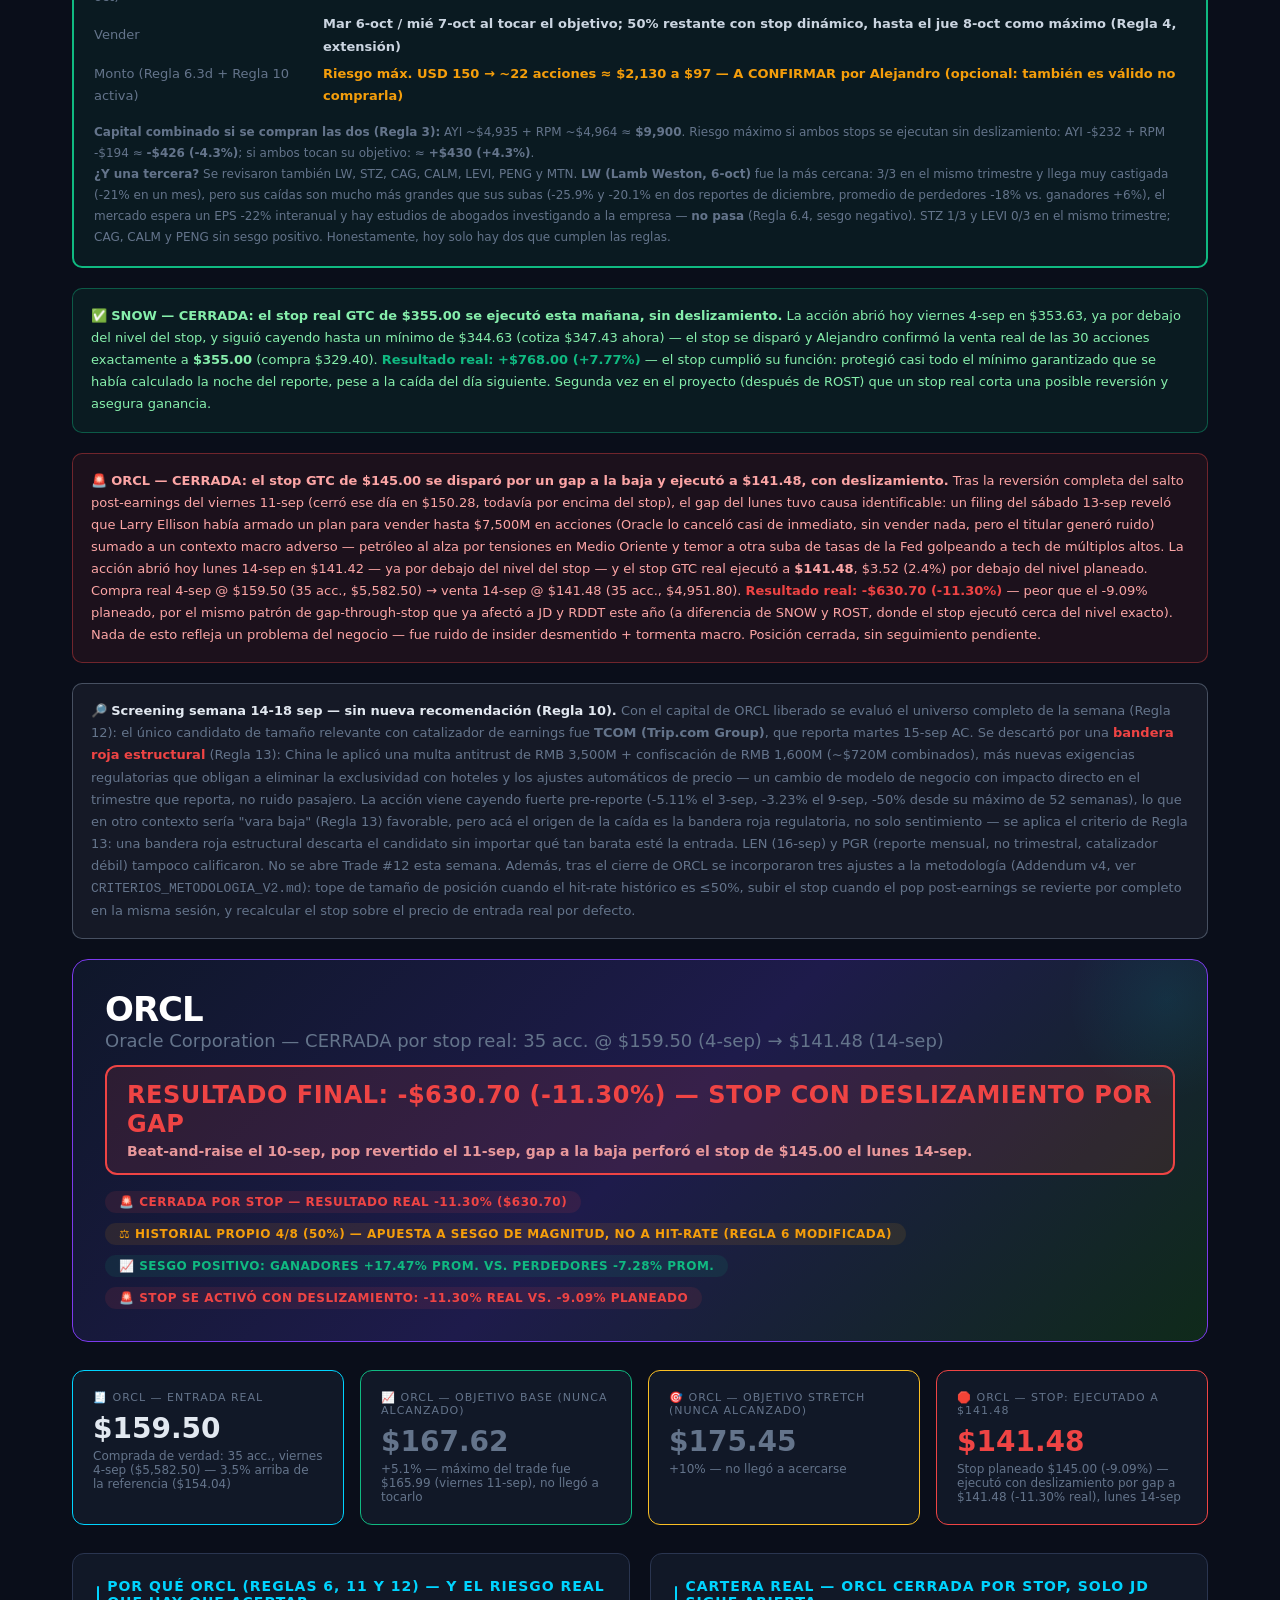
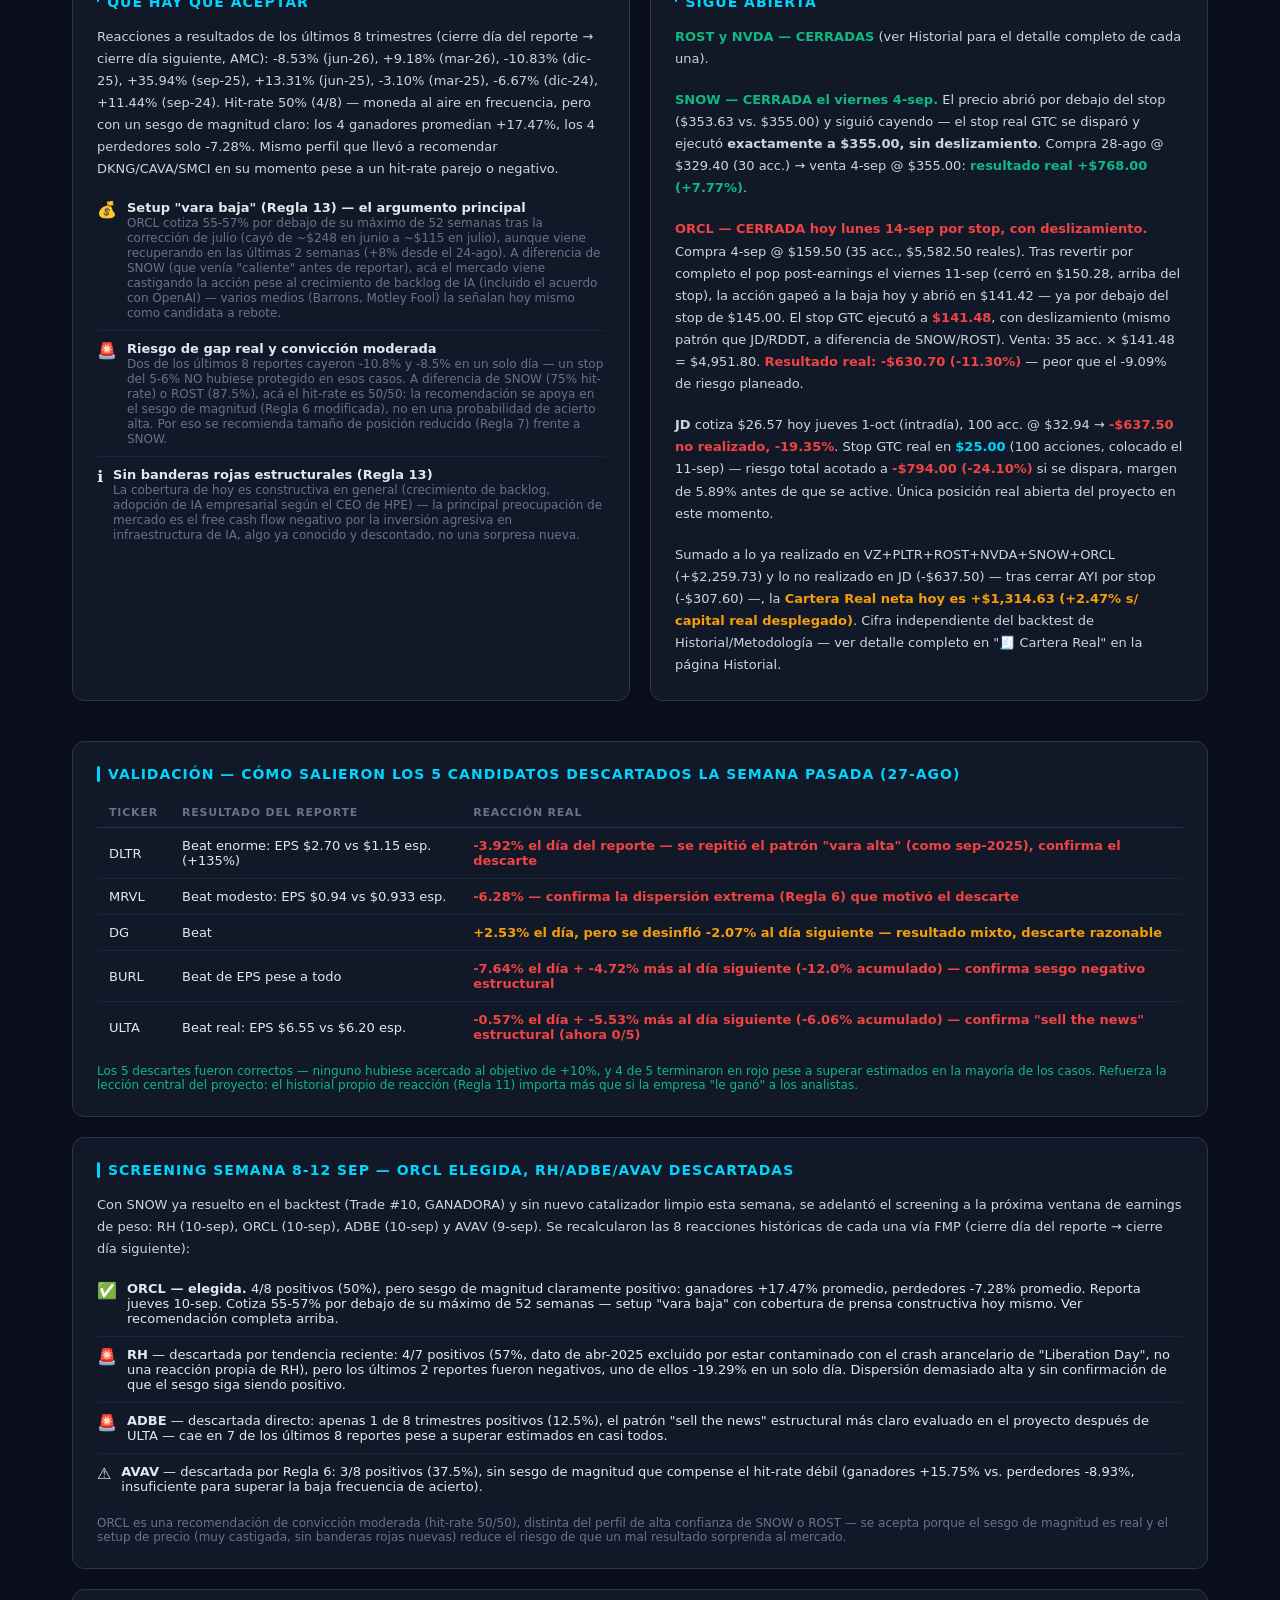
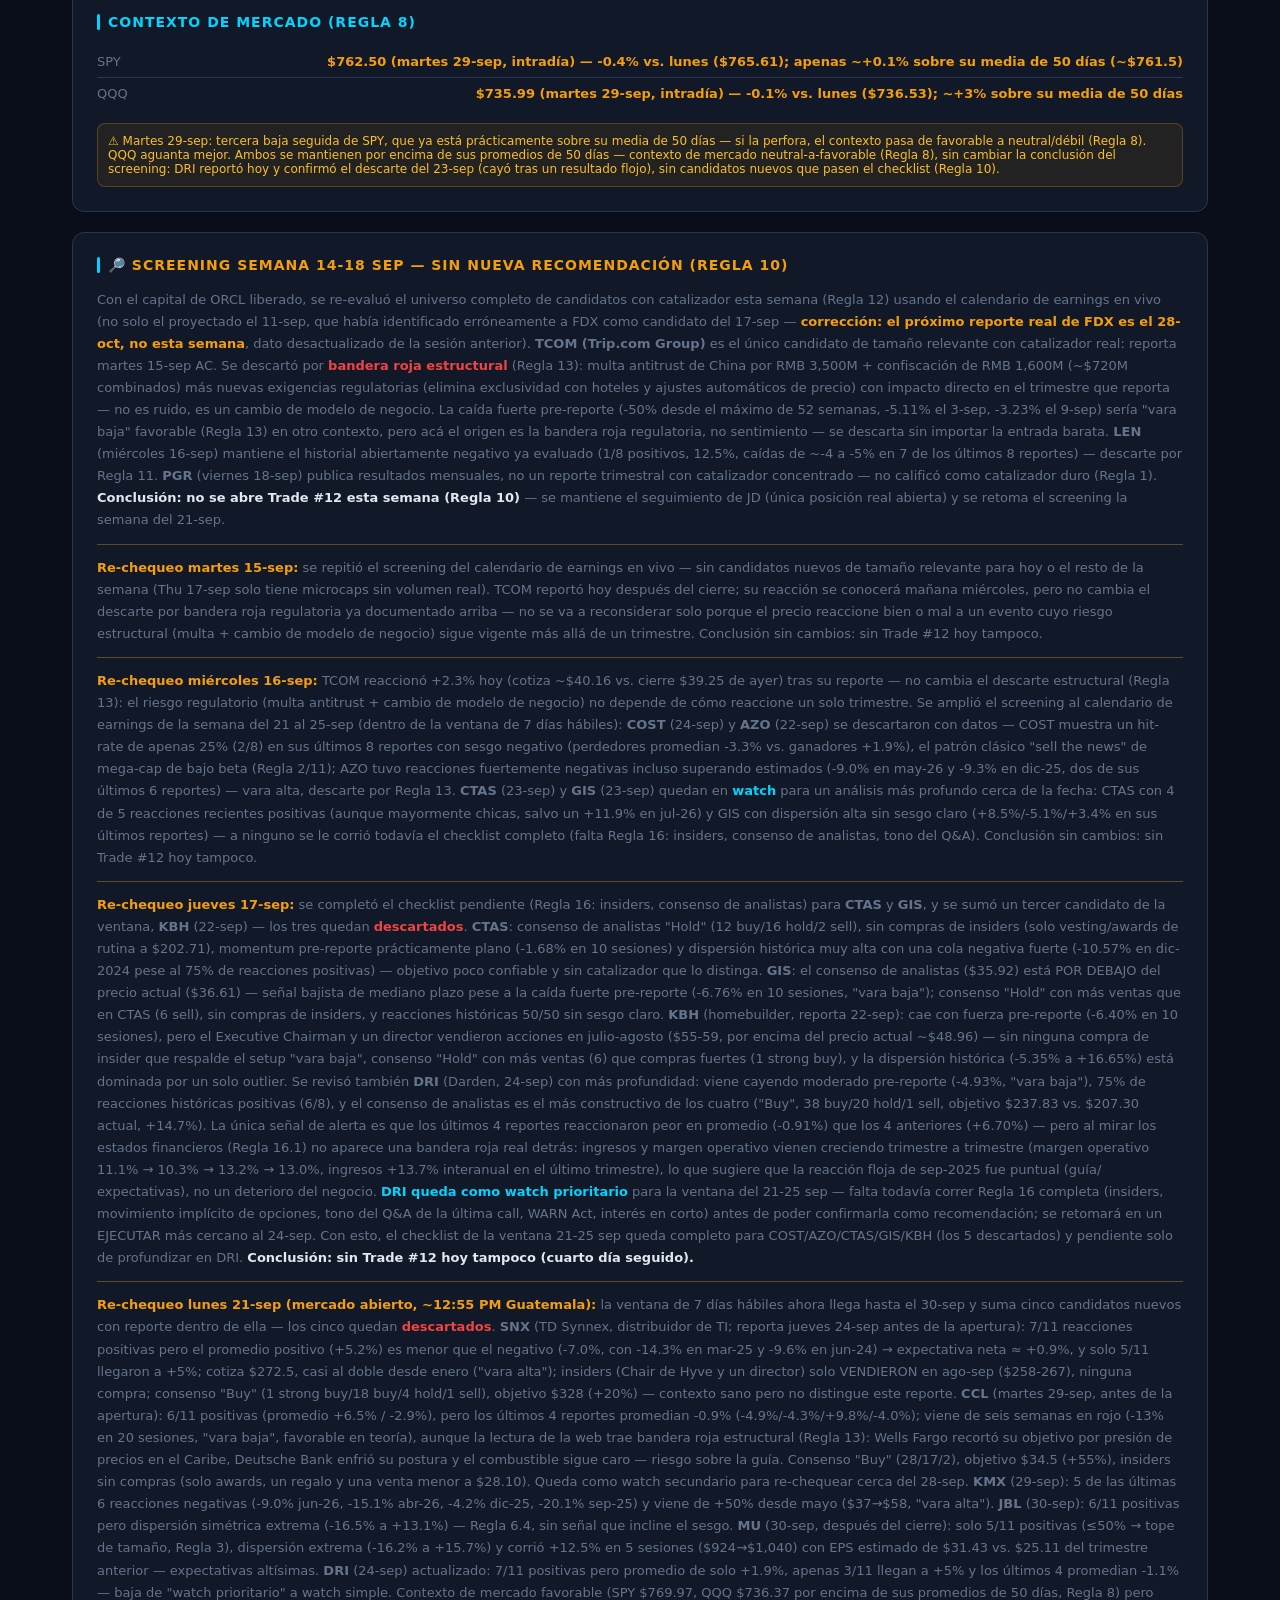
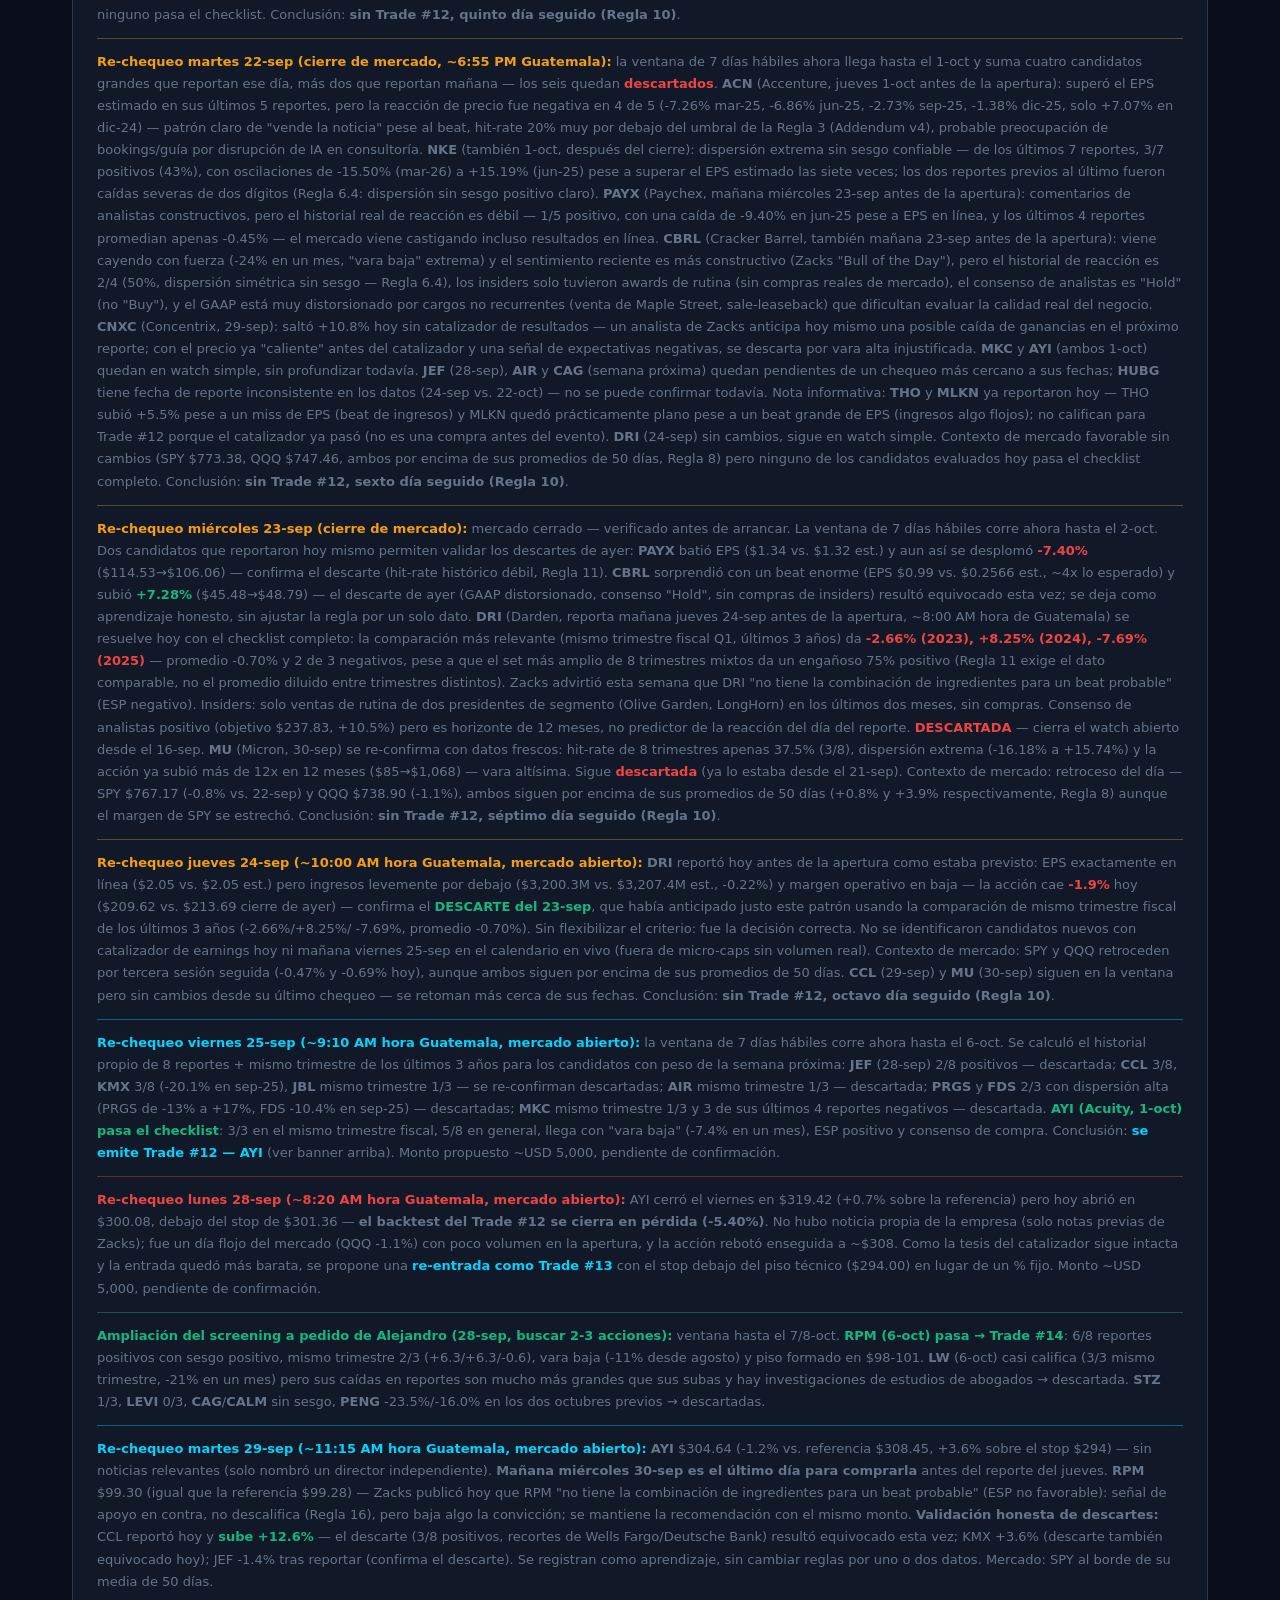
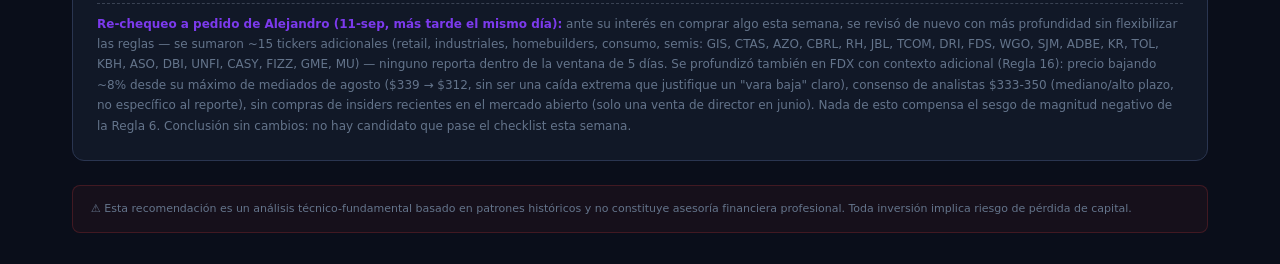
==== commit d242b8c4: "Ciclo EJECUTAR 9-oct: sin señal" ====
--- a/index.html
+++ b/index.html
@@ -163,7 +163,7 @@
     <button class="tab-btn active" onclick="showPage('p1', this)">🎯 Recomendación</button>
     <button class="tab-btn" onclick="showPage('p2', this)">📋 Historial</button>
   </div>
-  <div class="nav-date">🗓️ Jueves, 8 de Octubre de 2026 (~3:35 PM hora Guatemala, mercado cerrado) — ⏸️ Ciclo 8-oct: sin señal de compra (SPY RSI2 33 · QQQ RSI2 17) · ✅ AAPL vendida @ $336.99 (+$2,214.00) · Cartera Real neta +$3,636.63 · 🔄 NUEVO MÉTODO: RSI(2) en SPY/QQQ + comprar después de buenos reportes · 🟢 SEÑAL DE COMPRA ACTIVA: SPY ~$761 · RPM cancelada · AYI cerrada por stop (-$307.60) · 🧾 AAPL comprada 300 @ $329.61 · ✅ SPY vendida @ $764.53 (+$97.00)</div>
+  <div class="nav-date">🗓️ Viernes, 9 de Octubre de 2026 (~10:05 AM hora Guatemala, mercado abierto) — ⏸️ Ciclo 9-oct: sin señal de compra (SPY $776.90 · QQQ $749.55 · ambos en alza) · ✅ AAPL vendida @ $336.99 (+$2,214.00) · Cartera Real neta +$3,636.63 · 🔄 NUEVO MÉTODO: RSI(2) en SPY/QQQ + comprar después de buenos reportes · 🟢 SEÑAL DE COMPRA ACTIVA: SPY ~$761 · RPM cancelada · AYI cerrada por stop (-$307.60) · 🧾 AAPL comprada 300 @ $329.61 · ✅ SPY vendida @ $764.53 (+$97.00)</div>
 </nav>
 
 <!-- ════════════════════ PAGE 1: RECOMENDACIÓN ════════════════════ -->
@@ -175,6 +175,13 @@
     <strong>A) RSI(2) en SPY/QQQ (principal):</strong> comprar cuando el fondo cae fuerte 2-3 días (RSI(2) &lt; 10) estando sobre su media de 200 días; vender cuando cierra sobre su media de 5 días (máx. 10 días). Stop de catástrofe -8%. Historial: SPY 96 operaciones, <strong>75% ganadoras</strong>, +0.37% en ~3 días, peor -3.7%; QQQ 92 operaciones, 75%, +0.52%, peor -6.6%.<br>
     <strong>B) Comprar DESPUÉS de un buen reporte</strong> (reacción &gt; +3%) y mantener 20 días: 59% ganadoras, +2.6% sobre el SPY.<br>
     <span style="color:var(--muted);">Ganancias chicas y frecuentes, no +10% por semana. Aviso automático cada día hábil ~1:20 PM hora Guatemala solo si hay que comprar o vender. Detalle: INVESTIGACION_ESTRATEGIAS_2026-10-01.md.</span>
+  </div>
+
+  <div style="background:rgba(245,158,11,.08);border:2px solid var(--yellow);border-radius:10px;padding:16px 20px;font-size:13px;color:#cbd5e1;margin-bottom:20px;line-height:1.75;">
+    ⏸️ <strong style="color:var(--yellow);font-size:15px;">Ciclo EJECUTAR — vie 9-oct (~10:05 AM Guatemala, mercado ABIERTO, datos intradía): HOY NO HAY COMPRA</strong><br>
+    <strong>A) RSI(2) SPY/QQQ:</strong> sin señal. SPY $776.90 (+0.4% vs cierre de ayer $773.93) y QQQ $749.55 (+0.3% vs $747.58): rebotaron, así que el RSI(2) sube y se aleja del umbral &lt; 10. El aviso de ~1:20 PM Guatemala revisa de nuevo antes del cierre.<br>
+    <strong>B) Después de buenos reportes:</strong> el único reporte grande de hoy es DAL (Delta): EPS $1.72 vs $1.77 esperado (no supera) → ❌. Ayer PEP/PENG/LEVI/HELE ya descartadas. Sin candidatos válidos.<br>
+    <strong>Cartera Real:</strong> solo JD abierta, $27.175 intradía (≈ -$575; neto ≈ +$3,688, +2.2%). Stop GTC $25.00 y venta limit $29.30 vigentes; aviso 11-nov.
   </div>
 
   <div style="background:rgba(245,158,11,.08);border:2px solid var(--yellow);border-radius:10px;padding:16px 20px;font-size:13px;color:#cbd5e1;margin-bottom:20px;line-height:1.75;">
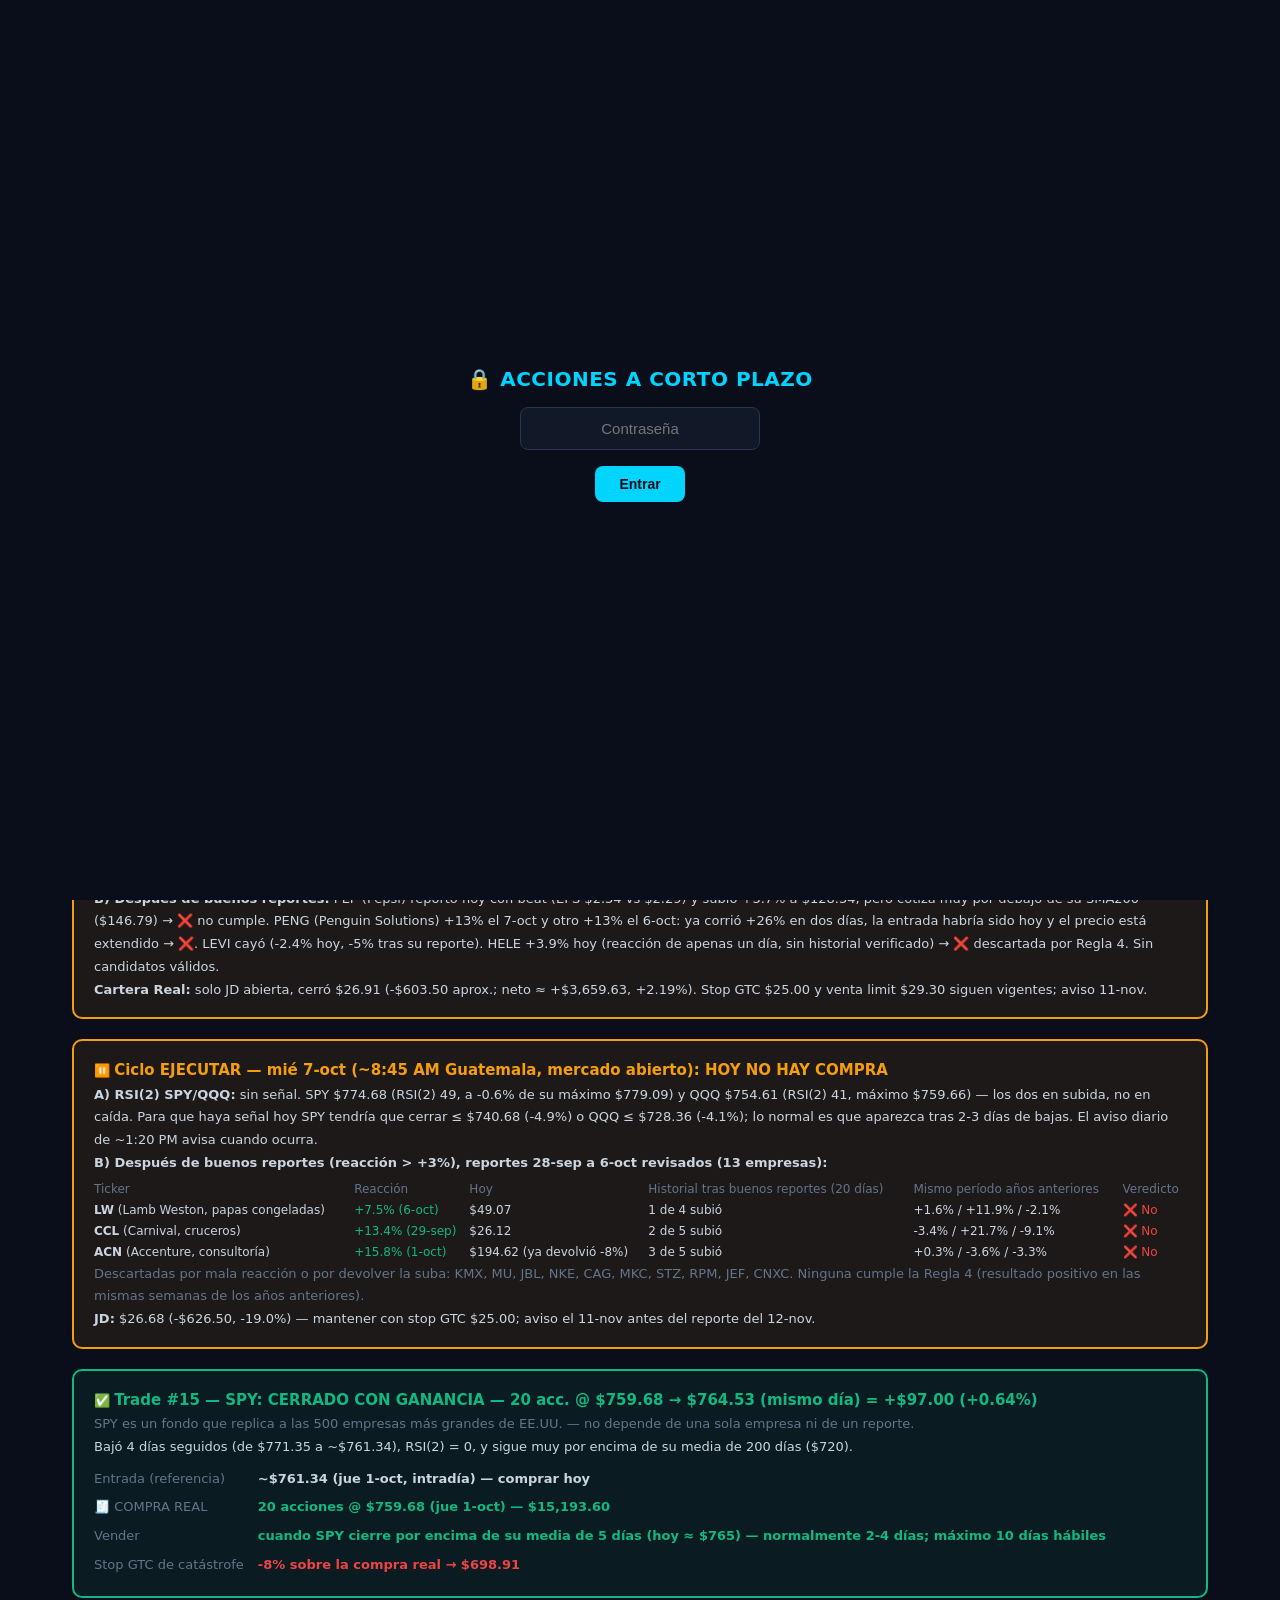
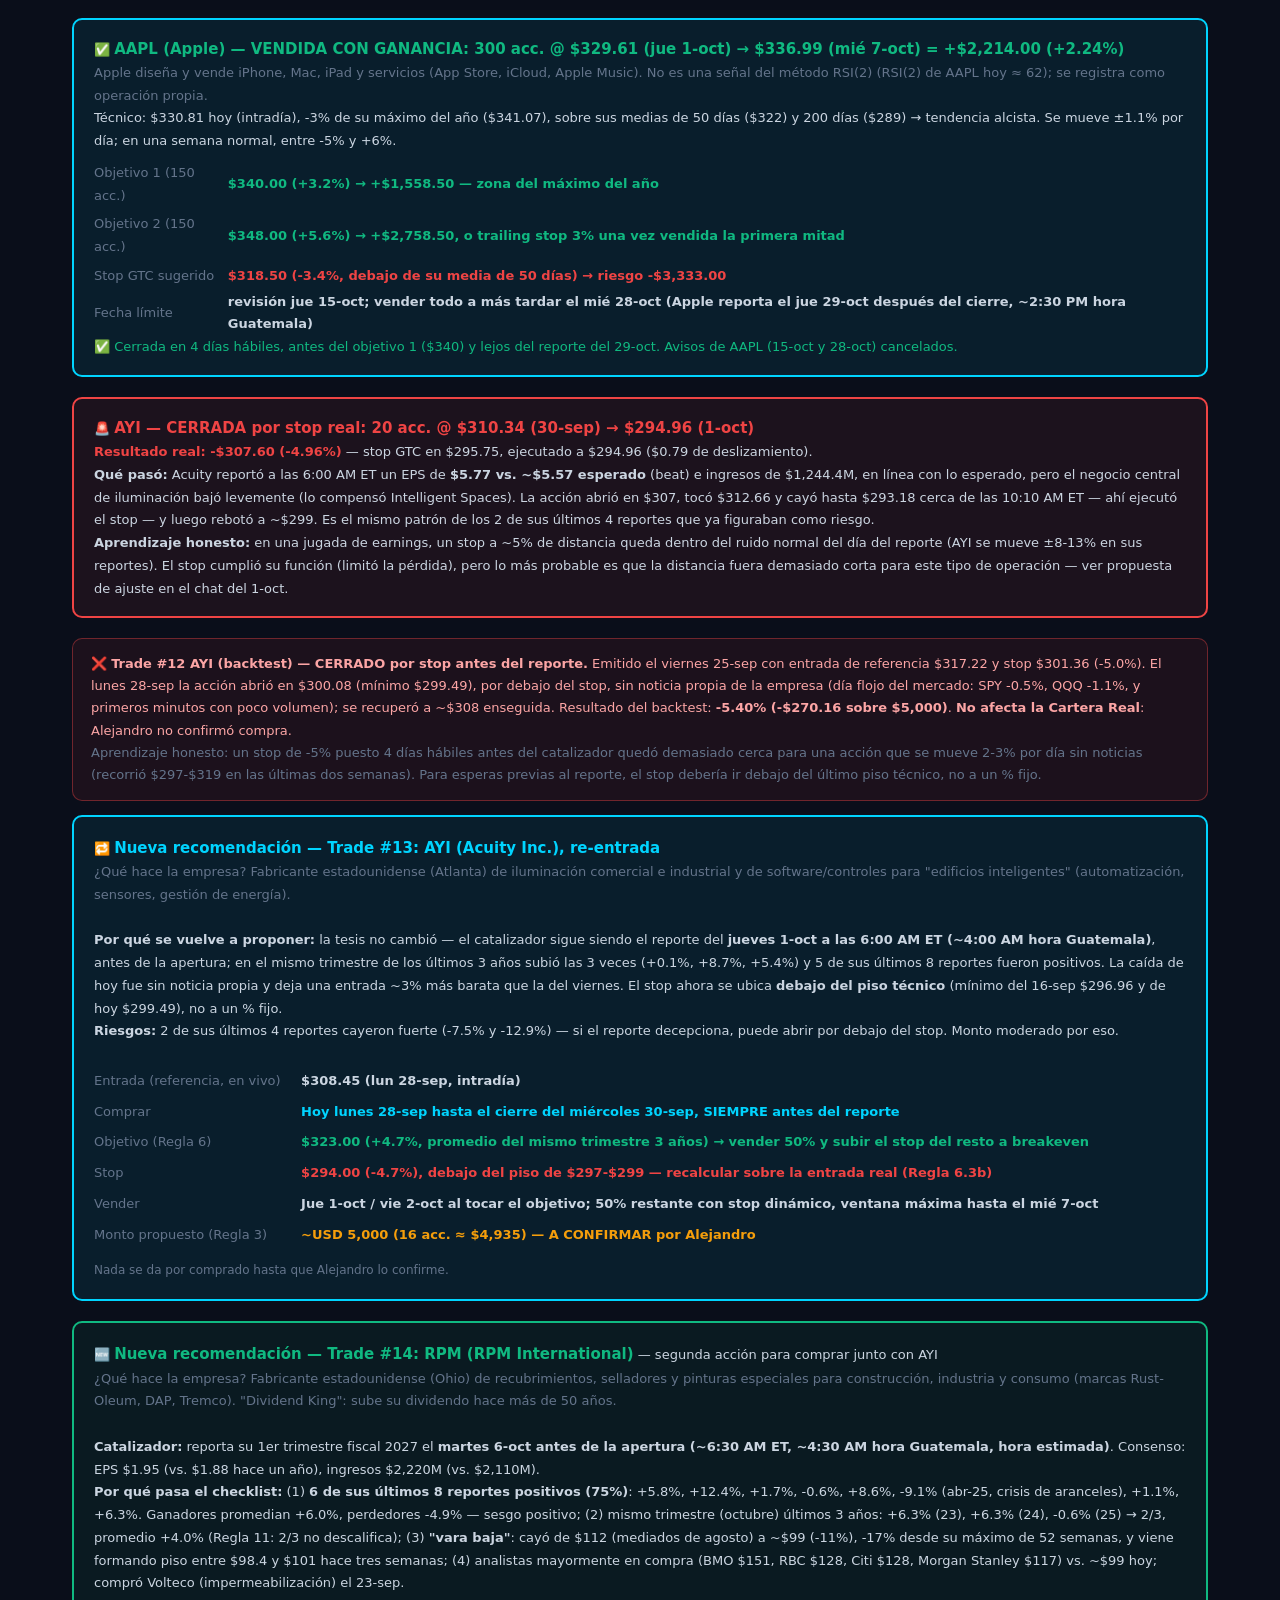
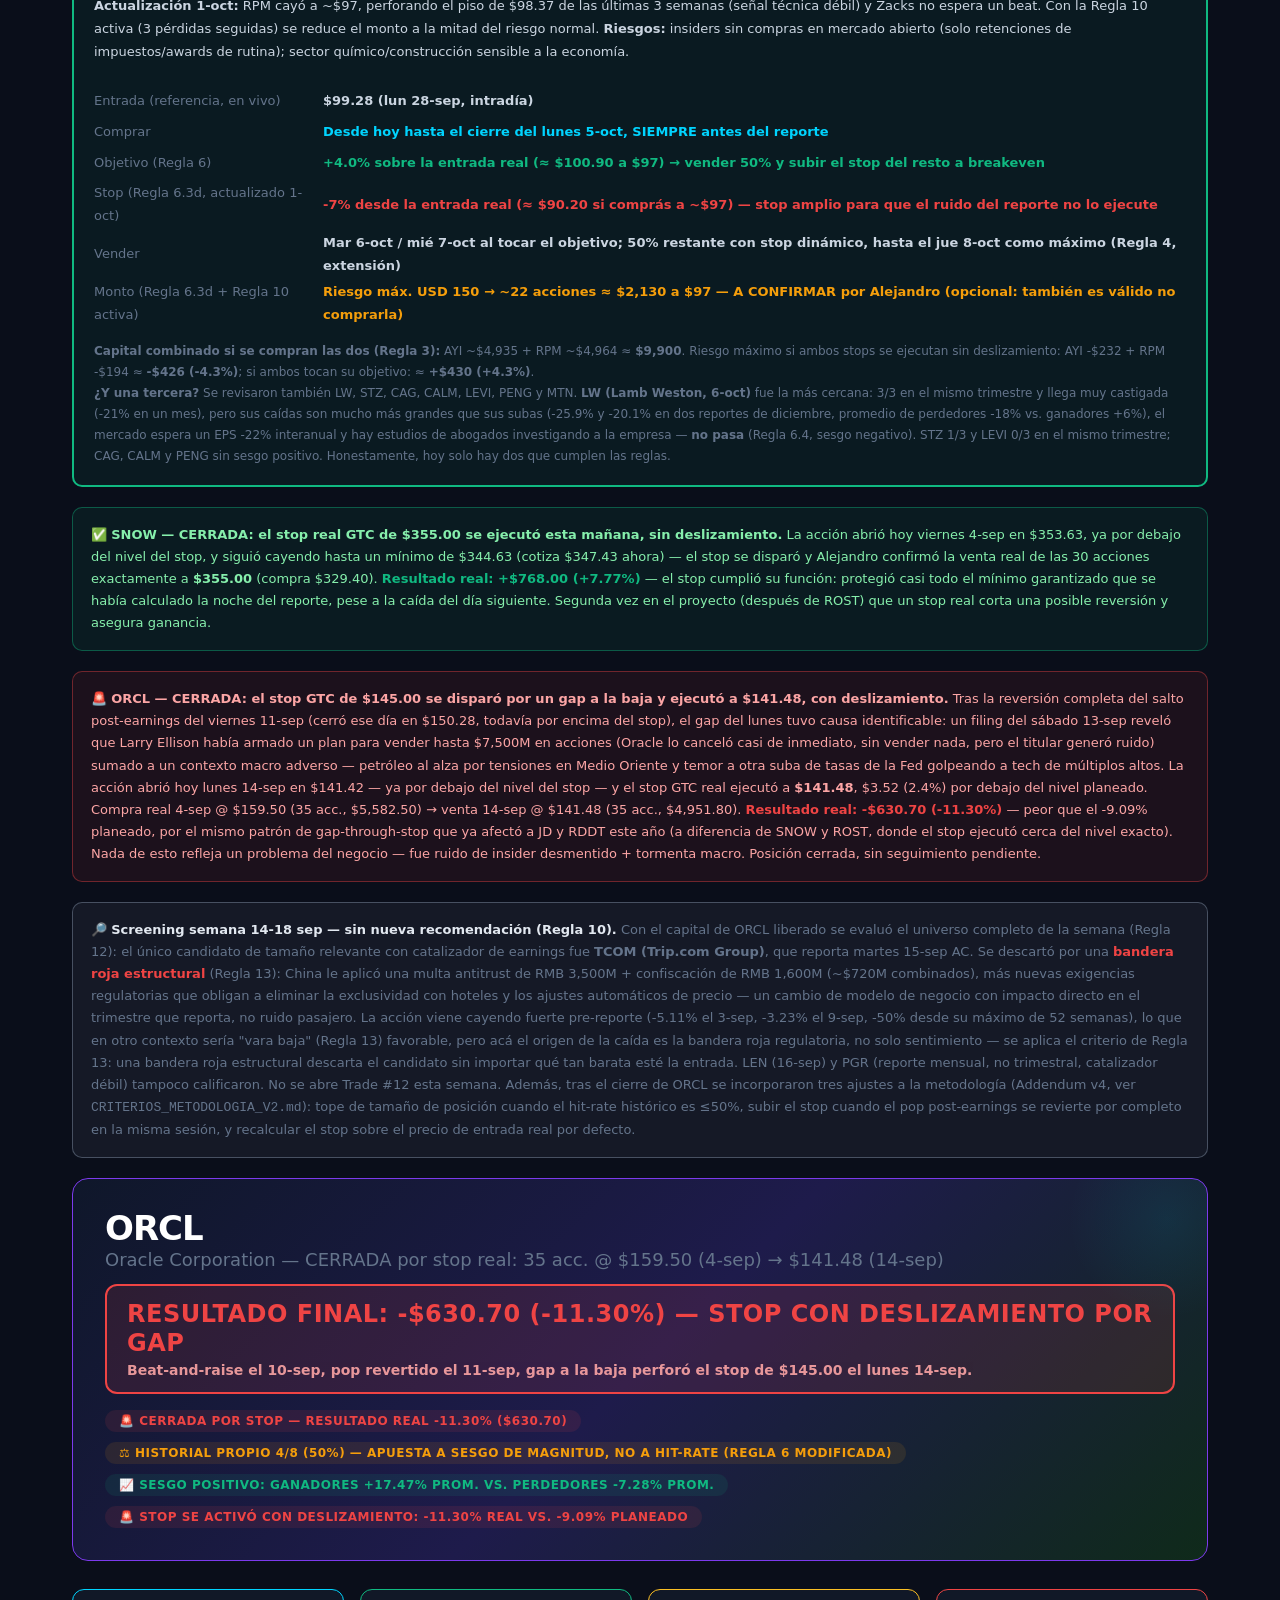
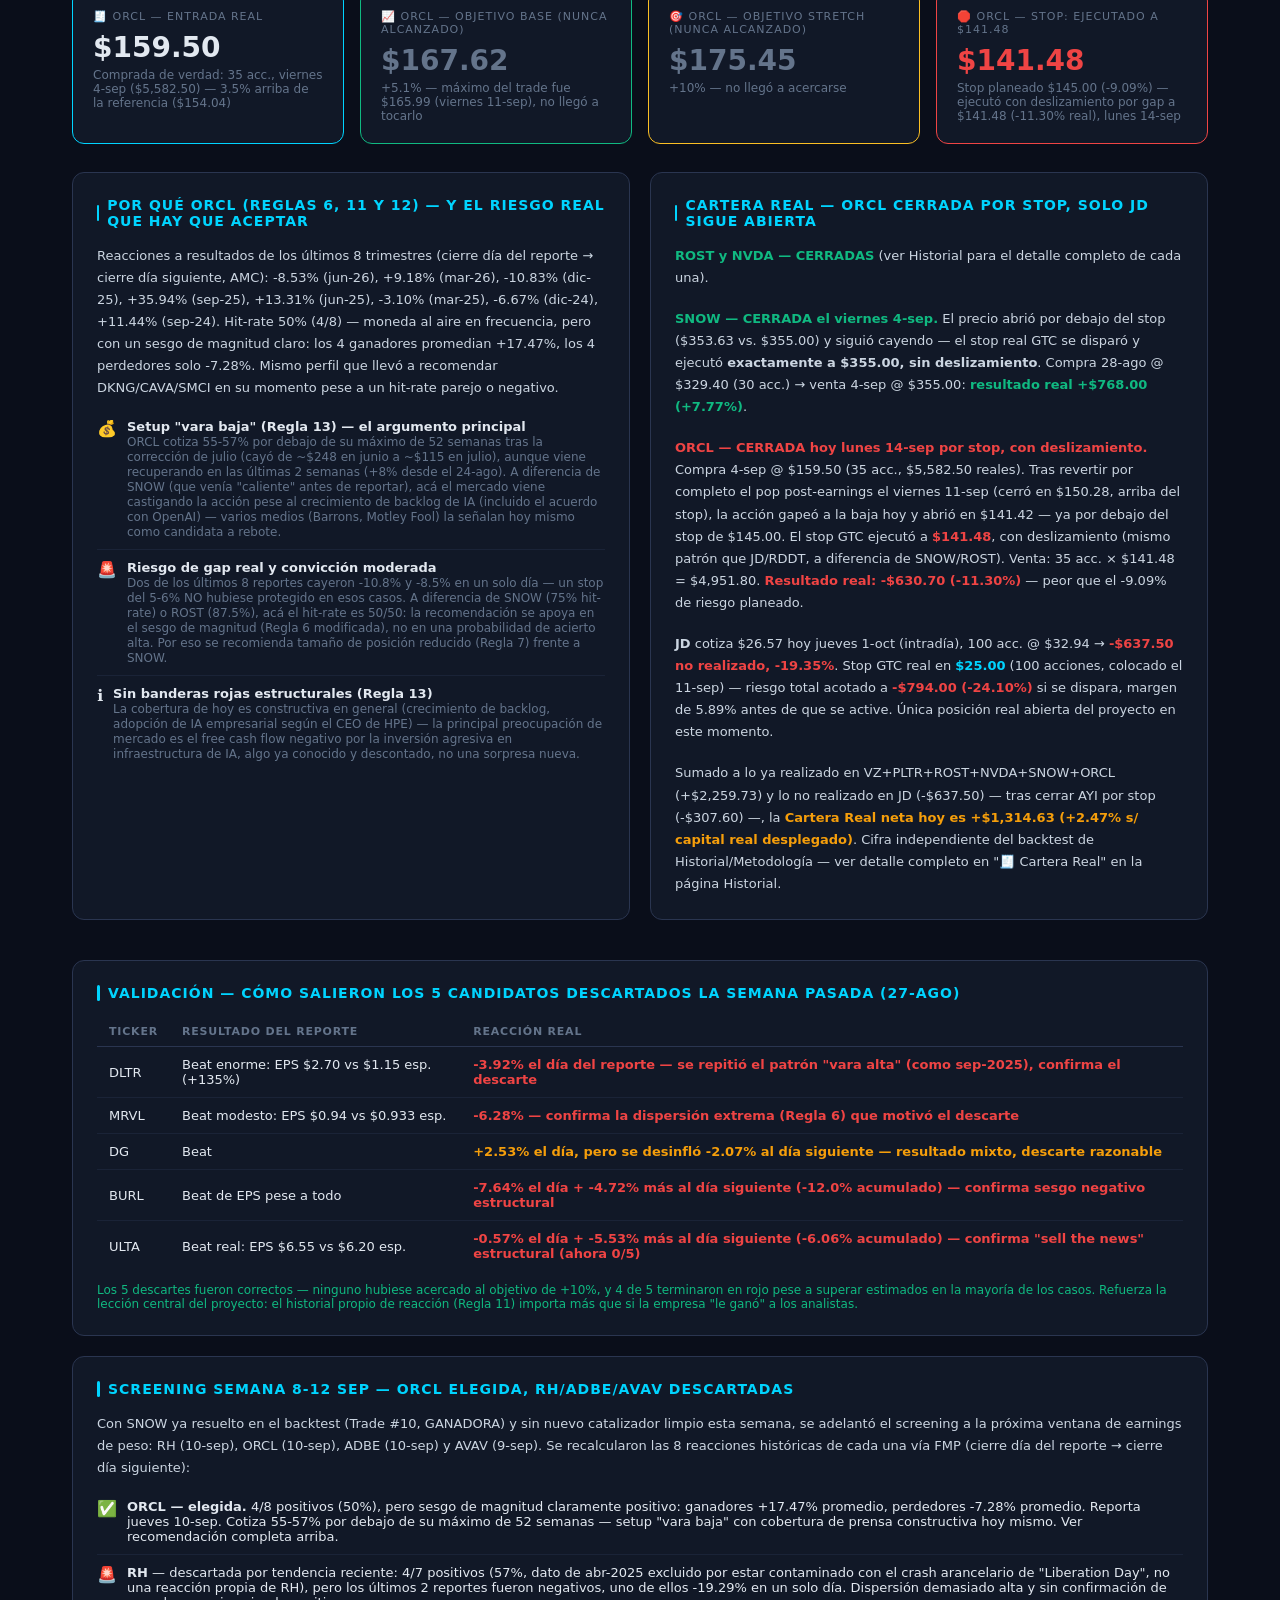
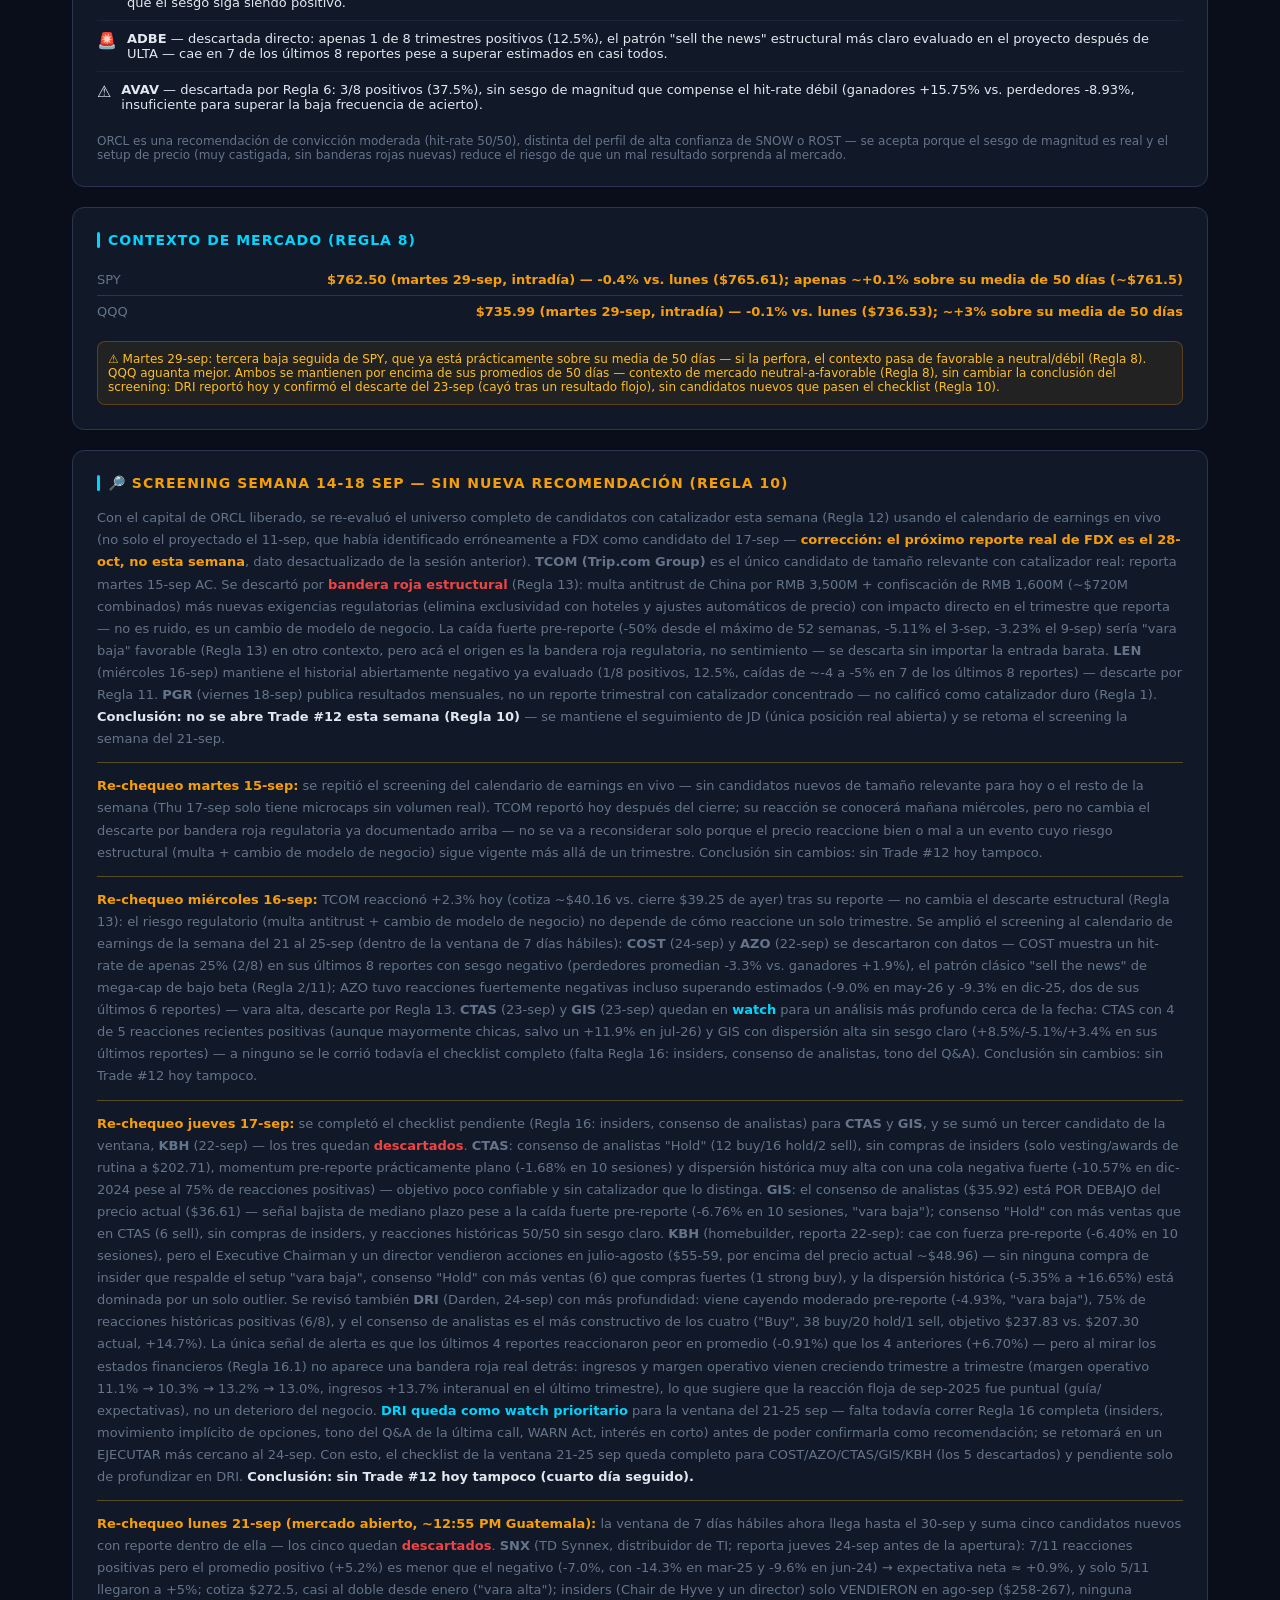
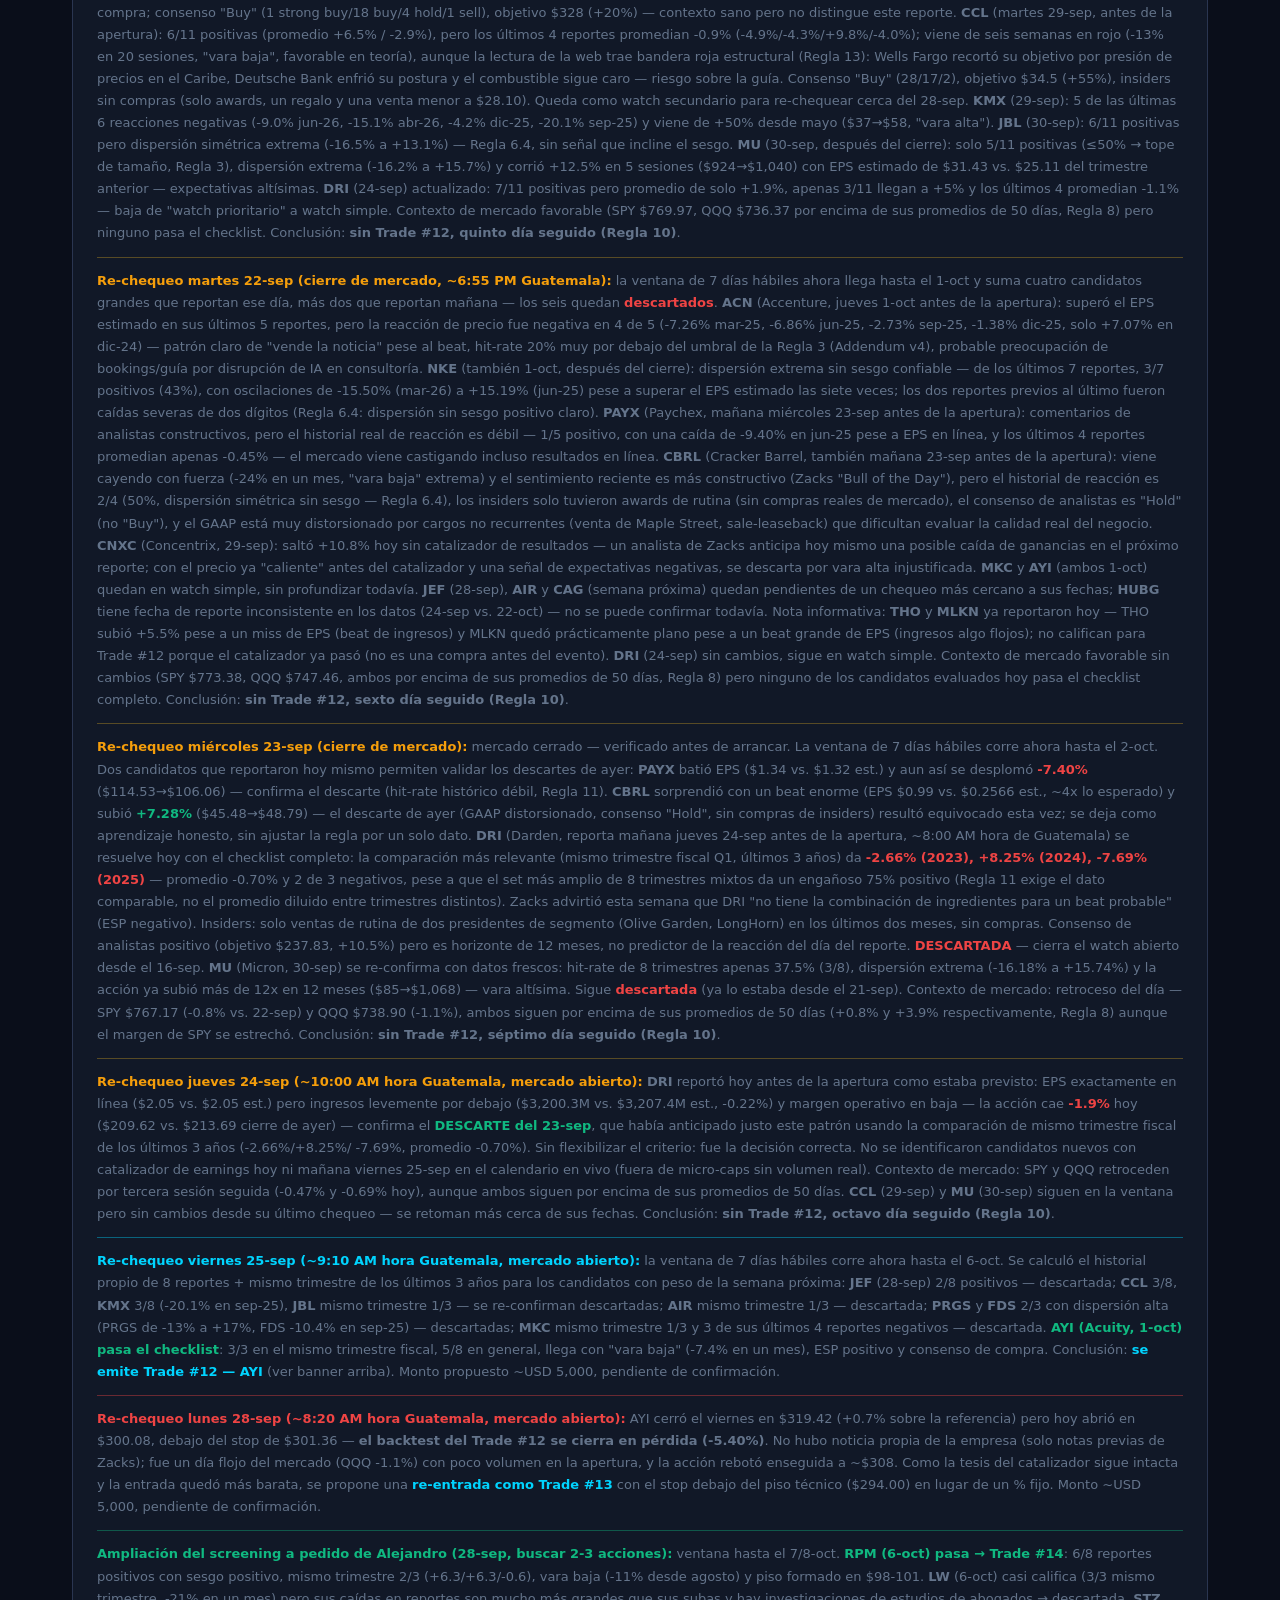
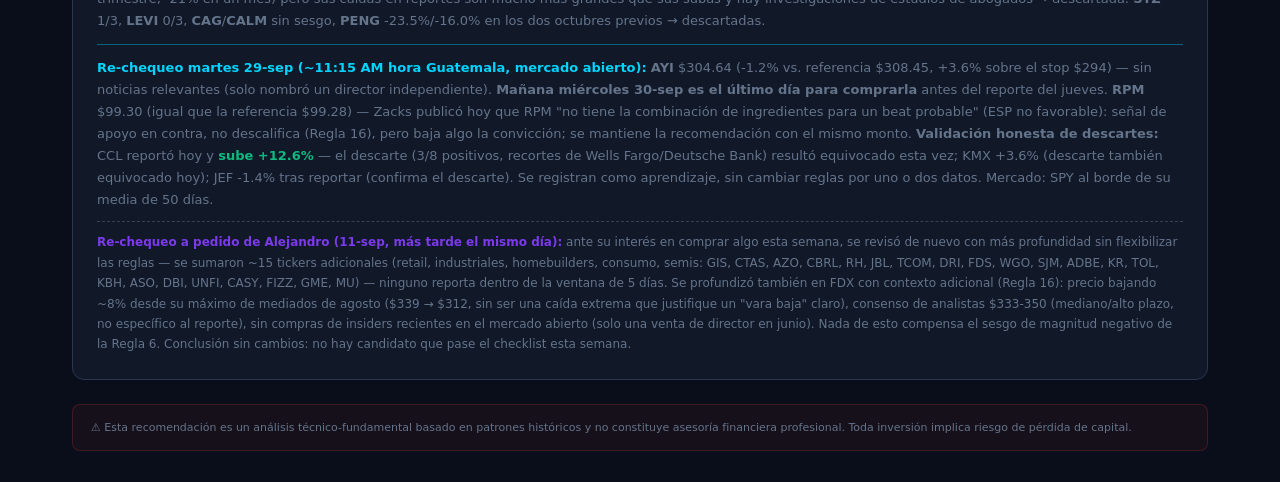
==== commit 7b81cebe: "Ciclo EJECUTAR 12-oct: sin señal" ====
--- a/index.html
+++ b/index.html
@@ -163,7 +163,7 @@
     <button class="tab-btn active" onclick="showPage('p1', this)">🎯 Recomendación</button>
     <button class="tab-btn" onclick="showPage('p2', this)">📋 Historial</button>
   </div>
-  <div class="nav-date">🗓️ Viernes, 9 de Octubre de 2026 (~10:05 AM hora Guatemala, mercado abierto) — ⏸️ Ciclo 9-oct: sin señal de compra (SPY $776.90 · QQQ $749.55 · ambos en alza) · ✅ AAPL vendida @ $336.99 (+$2,214.00) · Cartera Real neta +$3,636.63 · 🔄 NUEVO MÉTODO: RSI(2) en SPY/QQQ + comprar después de buenos reportes · 🟢 SEÑAL DE COMPRA ACTIVA: SPY ~$761 · RPM cancelada · AYI cerrada por stop (-$307.60) · 🧾 AAPL comprada 300 @ $329.61 · ✅ SPY vendida @ $764.53 (+$97.00)</div>
+  <div class="nav-date">🗓️ Lunes, 12 de Octubre de 2026 (~5:40 PM hora Guatemala, mercado cerrado) — ⏸️ Ciclo 12-oct: sin señal de compra (SPY RSI2 65 · QQQ RSI2 23) · ✅ AAPL vendida @ $336.99 (+$2,214.00) · Cartera Real neta +$3,636.63 · 🔄 NUEVO MÉTODO: RSI(2) en SPY/QQQ + comprar después de buenos reportes · 🟢 SEÑAL DE COMPRA ACTIVA: SPY ~$761 · RPM cancelada · AYI cerrada por stop (-$307.60) · 🧾 AAPL comprada 300 @ $329.61 · ✅ SPY vendida @ $764.53 (+$97.00)</div>
 </nav>
 
 <!-- ════════════════════ PAGE 1: RECOMENDACIÓN ════════════════════ -->
@@ -175,6 +175,13 @@
     <strong>A) RSI(2) en SPY/QQQ (principal):</strong> comprar cuando el fondo cae fuerte 2-3 días (RSI(2) &lt; 10) estando sobre su media de 200 días; vender cuando cierra sobre su media de 5 días (máx. 10 días). Stop de catástrofe -8%. Historial: SPY 96 operaciones, <strong>75% ganadoras</strong>, +0.37% en ~3 días, peor -3.7%; QQQ 92 operaciones, 75%, +0.52%, peor -6.6%.<br>
     <strong>B) Comprar DESPUÉS de un buen reporte</strong> (reacción &gt; +3%) y mantener 20 días: 59% ganadoras, +2.6% sobre el SPY.<br>
     <span style="color:var(--muted);">Ganancias chicas y frecuentes, no +10% por semana. Aviso automático cada día hábil ~1:20 PM hora Guatemala solo si hay que comprar o vender. Detalle: INVESTIGACION_ESTRATEGIAS_2026-10-01.md.</span>
+  </div>
+
+  <div style="background:rgba(245,158,11,.08);border:2px solid var(--yellow);border-radius:10px;padding:16px 20px;font-size:13px;color:#cbd5e1;margin-bottom:20px;line-height:1.75;">
+    ⏸️ <strong style="color:var(--yellow);font-size:15px;">Ciclo EJECUTAR — lun 12-oct (~5:40 PM Guatemala, mercado CERRADO; datos al cierre): HOY NO HAY COMPRA</strong><br>
+    <strong>A) RSI(2) SPY/QQQ:</strong> sin señal (se necesita RSI(2) &lt; 10). SPY cerró $778.10 (RSI(2) 65; SMA200 ≈ $723). QQQ cerró $746.04 (-0.7%, RSI(2) 23; SMA200 ≈ $672): es el más cercano. Estimación para el martes 13-oct: la señal en QQQ aparecería si cierra ≤ ~$739 (-0.9%); SPY necesitaría una caída mucho mayor. Si hay señal, entrada en dos mitades (mitad el mismo día, mitad al día siguiente solo si está más bajo). El aviso de ~1:20 PM Guatemala la confirma con datos del día.<br>
+    <strong>B) Después de buenos reportes:</strong> sin candidatos nuevos (el lunes casi no hubo reportes relevantes). Mañana 13-oct reportan JPM, WFC, C, GS, JNJ, UNH, DPZ: se revisan el miércoles, después de ver la reacción. No se compra antes del reporte (Addendum v6).<br>
+    <strong>Cartera Real:</strong> solo JD abierta, cerró $26.72 (≈ -$622; neto ≈ +$3,641, +2.2%). Stop GTC $25.00 y venta limit $29.30 vigentes; aviso 11-nov. Sin posición en AAPL.
   </div>
 
   <div style="background:rgba(245,158,11,.08);border:2px solid var(--yellow);border-radius:10px;padding:16px 20px;font-size:13px;color:#cbd5e1;margin-bottom:20px;line-height:1.75;">
